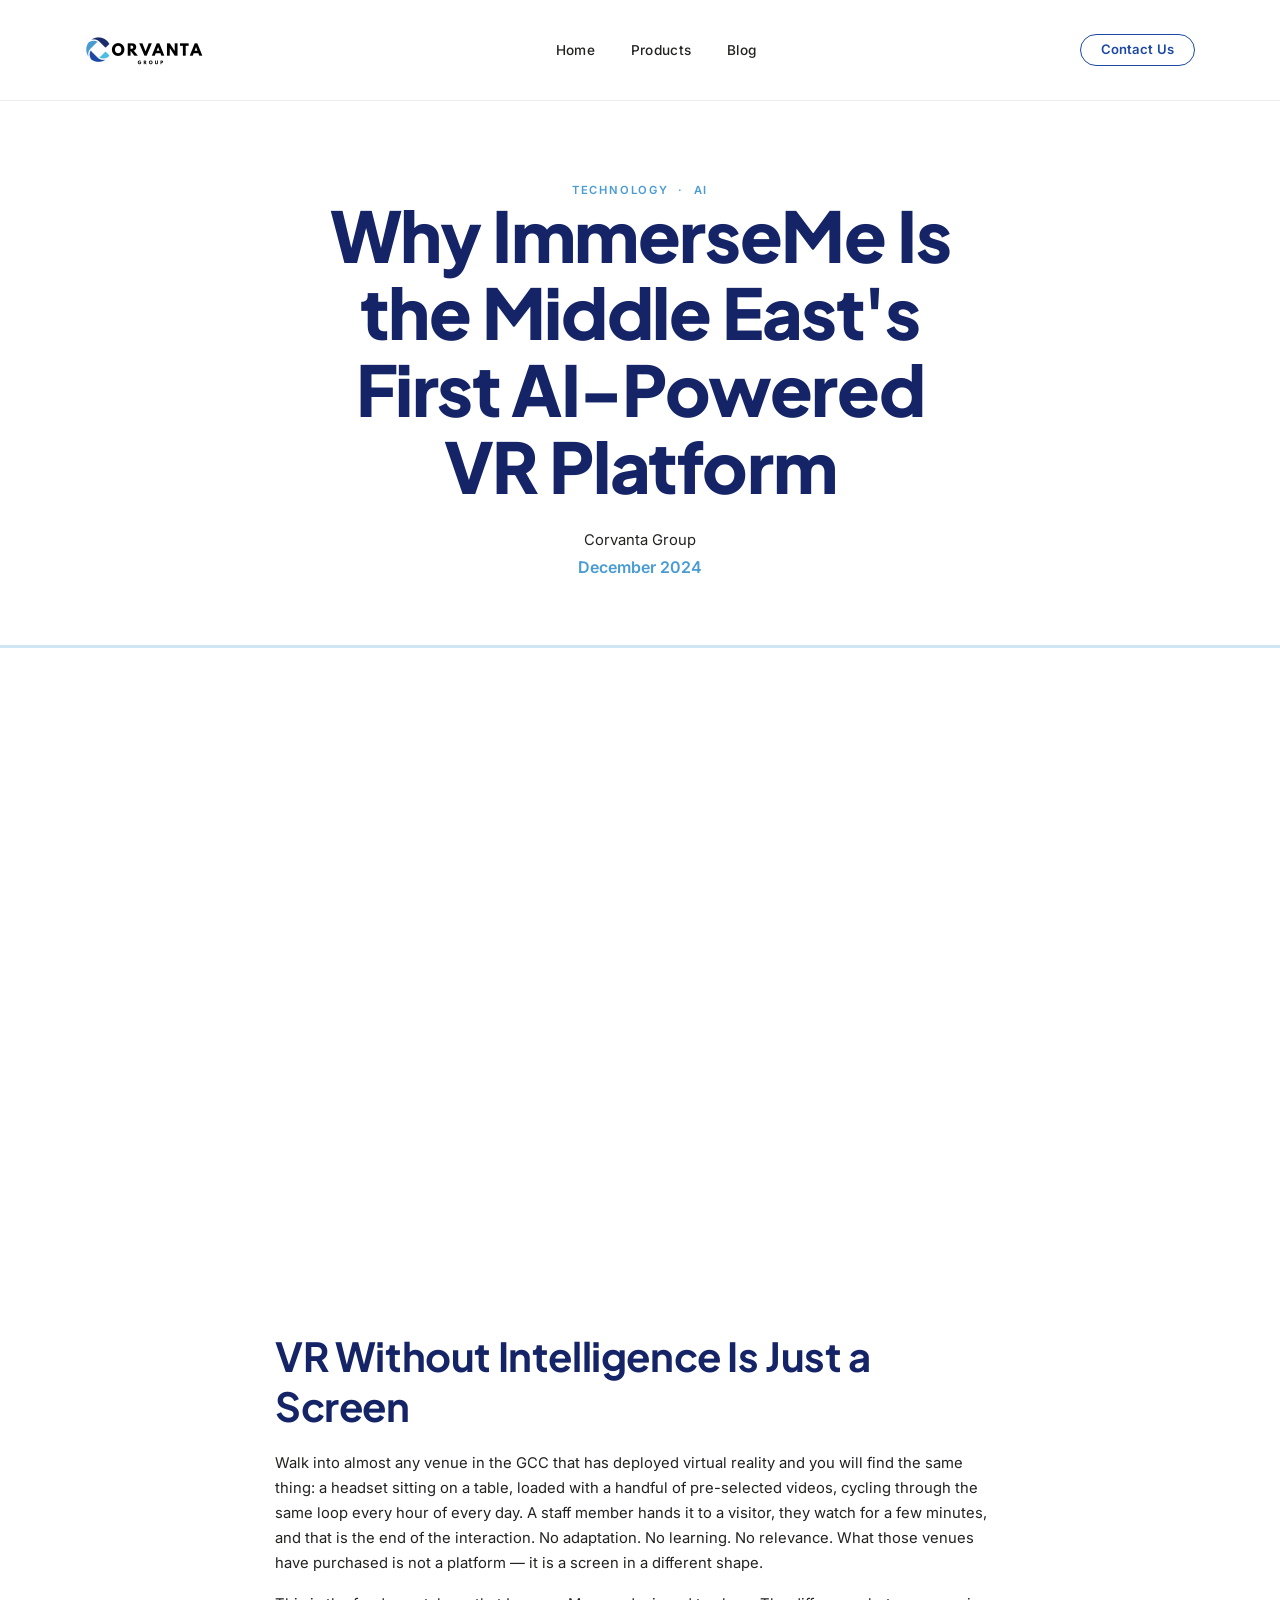
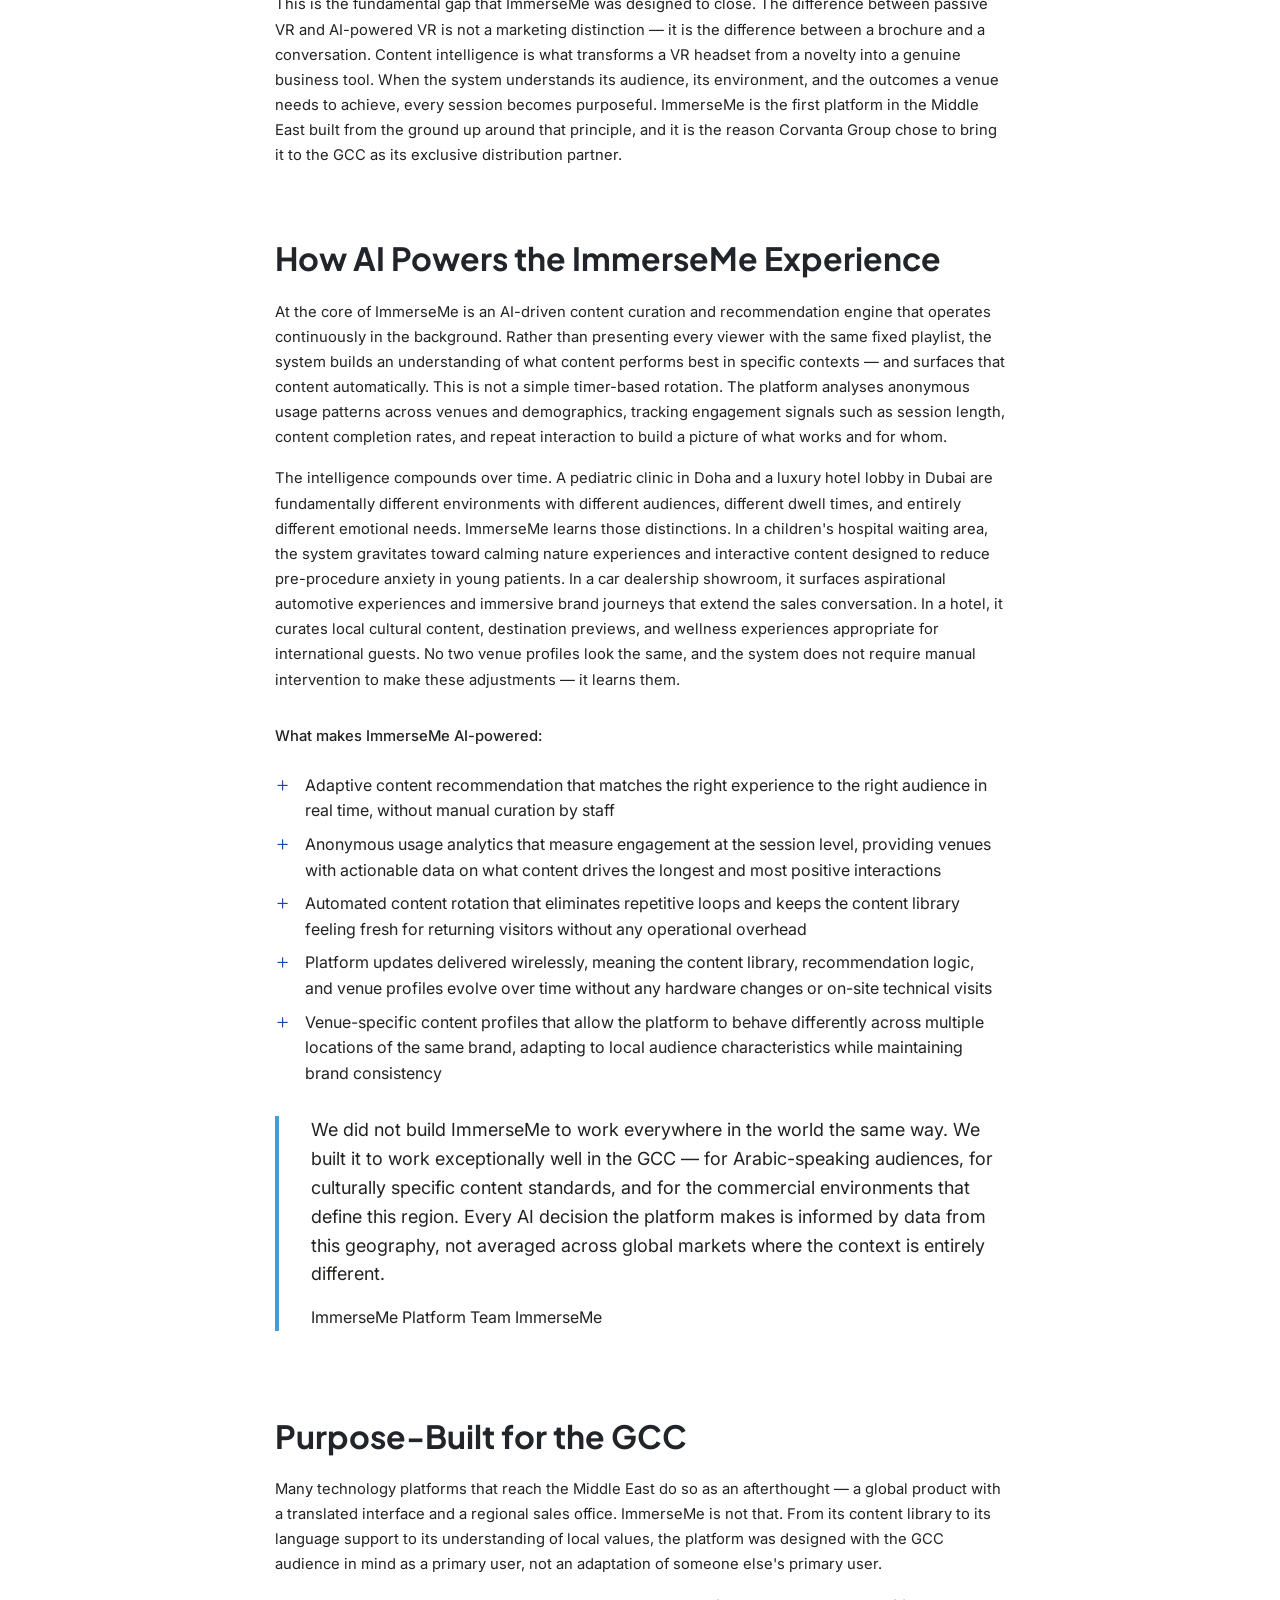
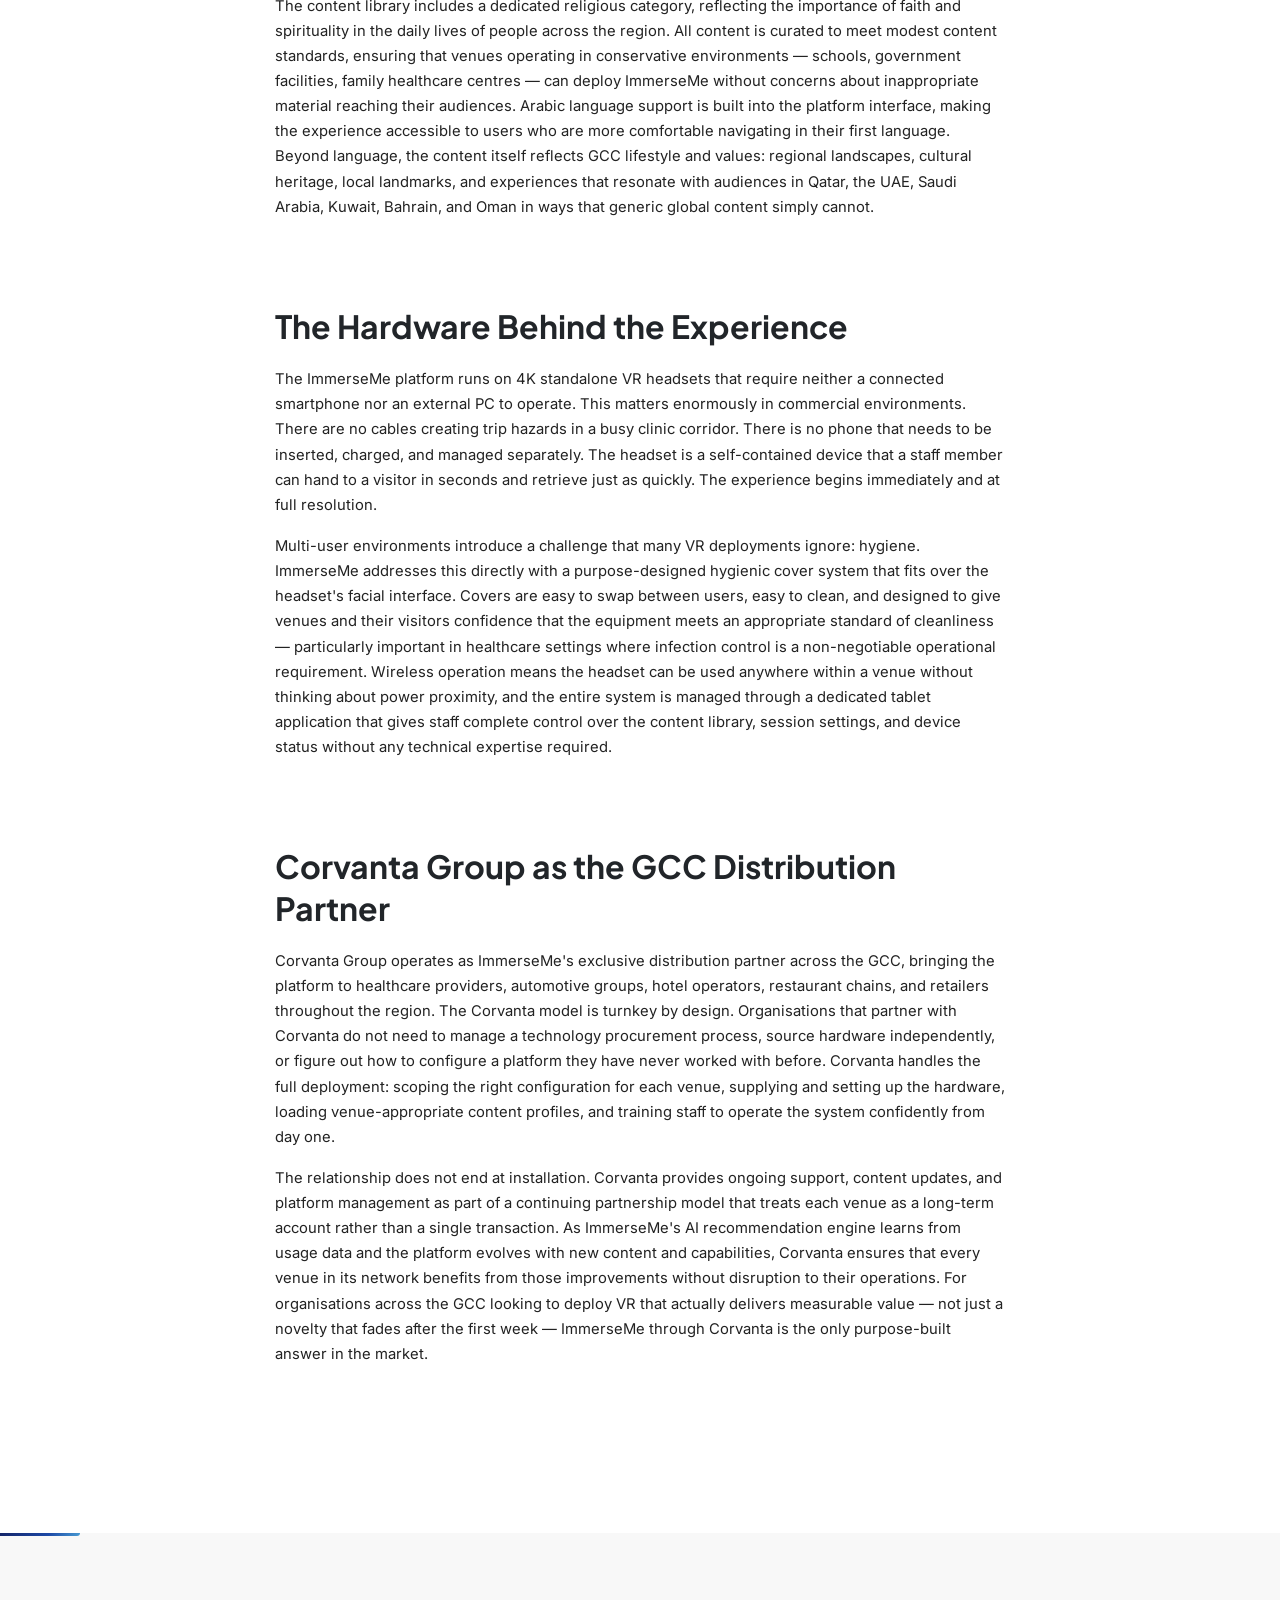
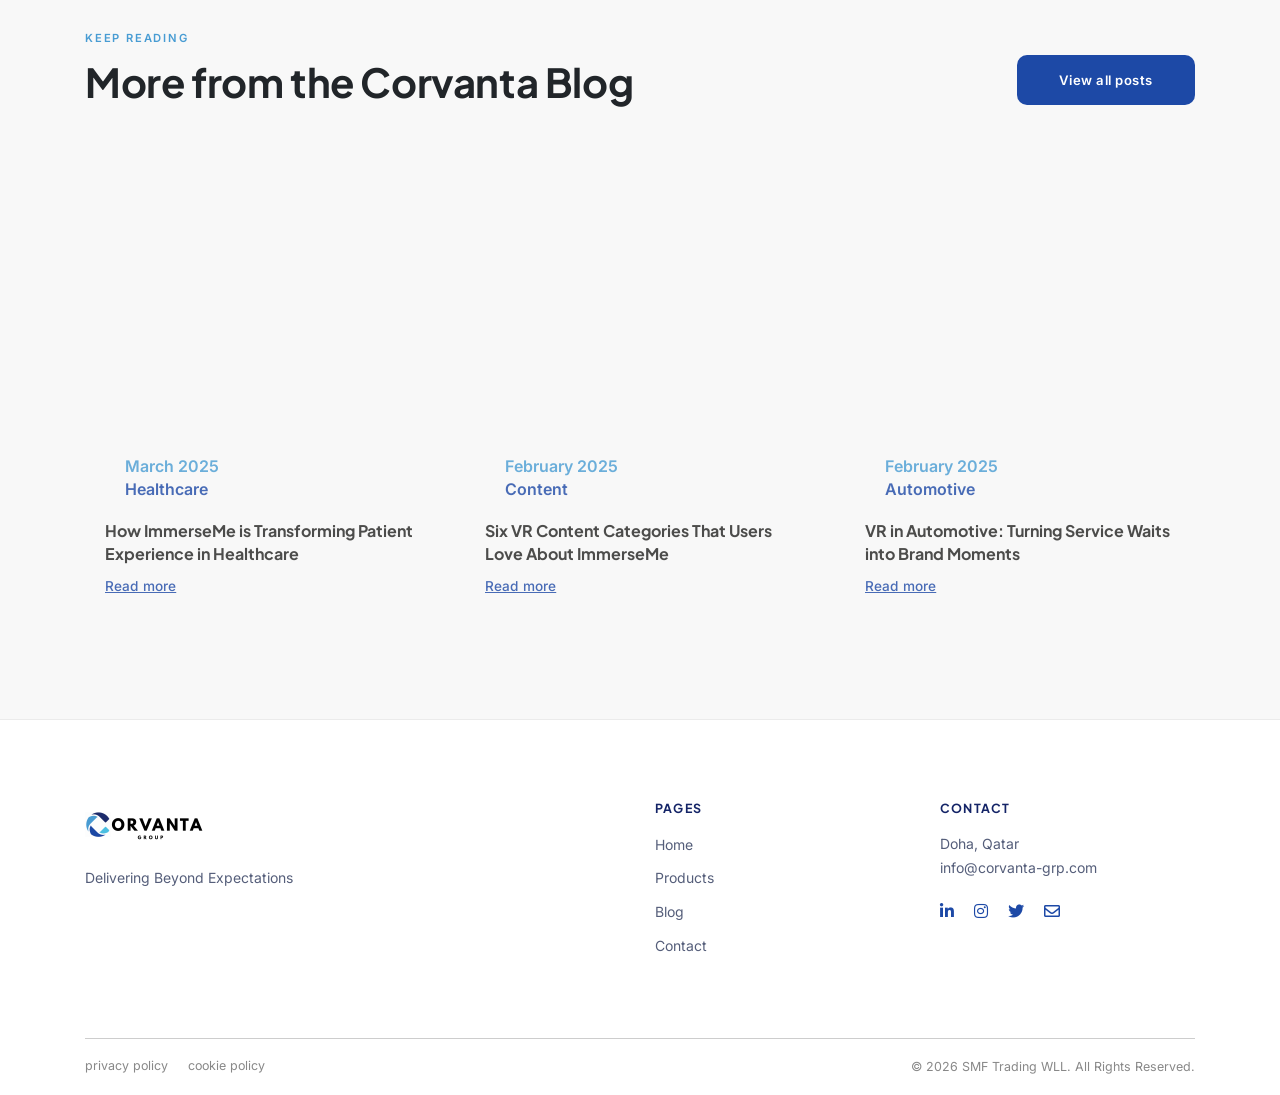
==== blog-detail-ai.html @ 51d8a6b8 "includes change" ====
<!DOCTYPE html>
<html lang="en">
<head>
    <meta charset="utf-8" />
    <meta http-equiv="X-UA-Compatible" content="IE=edge" />
    <meta name="viewport" content="width=device-width, minimum-scale=1, initial-scale=1, shrink-to-fit=no" />
    <title>Why ImmerseMe Is the Middle East's First AI-Powered VR Platform | Corvanta Group</title>
    <meta name="format-detection" content="telephone=no" />
    <meta name="msapplication-tap-highlight" content="no" />
    <meta name="theme-color" content="#000" />
    <meta name="description" content="Most VR platforms in the GCC are glorified media players. ImmerseMe is different — it uses AI-driven content intelligence to adapt to every venue, audience, and moment. Here is what that actually means." />
    <meta name="author" content="Corvanta Group" />
    <link rel="icon shortcut" href="assets/img/favicon-32.png" sizes="16x16" type="image/png" />
    <link rel="icon" href="assets/img/favicon-32.png" sizes="32x32" type="image/png" />
    <link rel="icon" href="assets/img/favicon-48.png" sizes="48x48" type="image/png" />
    <link rel="icon" href="assets/img/favicon-62.png" sizes="62x62" type="image/png" />
    <link rel="icon" href="assets/img/favicon-96.png" sizes="96x96" type="image/png" />
    <link rel="canonical" href="/" />
    <meta property="og:title" content="Why ImmerseMe Is the Middle East's First AI-Powered VR Platform" />
    <meta property="og:description" content="Most VR platforms in the GCC are glorified media players. ImmerseMe is different — it uses AI-driven content intelligence to adapt to every venue, audience, and moment. Here is what that actually means." />
    <link rel="stylesheet" href="assets/css/style.css" />
    <link rel="stylesheet" href="assets/css/custom.css" />
</head>
<body>
    <div id="main-wrap">
        <div id="header-placeholder"></div>

        <div class="page-header" data-padding="top">
            <div class="container">
                <div class="row" data-padding="smbottom">
                    <div class="col-12">
                        <div class="sectiontitle-element--center">
                            <span data-aos="fade-up" class="toptitle">Technology &nbsp;·&nbsp; AI</span>
                            <h1 data-aos="fade-up" data-aos-delay="100" class="big">Why ImmerseMe Is the Middle East's First AI-Powered VR Platform</h1>
                            <p data-aos="fade-up" data-aos-delay="200">Corvanta Group</p>
                            <time data-aos="fade-up" data-aos-delay="400" class="e-date" datetime="2024-12-01">December 2024</time>
                        </div>
                    </div>
                </div>
            </div>
        </div>

        <div class="page-content">
            <section data-padding="bottom">
                <div class="container">
                    <div data-aos="zoom-in" data-aos-duration="1000" class="row">
                        <div class="col-12">
                            <div class="wrapimage-element">
                                <img data-unveil src="#"
                                    data-src="https://images.unsplash.com/photo-1593508512255-86ab42a8e620?auto=format&fit=crop&w=1400&q=80"
                                    data-src-retina="https://images.unsplash.com/photo-1593508512255-86ab42a8e620?auto=format&fit=crop&w=2800&q=80"
                                    alt="ImmerseMe AI-Powered VR Platform">
                            </div>
                        </div>
                    </div>
                </div>
            </section>

            <section data-padding="bottom">
                <div class="container">
                    <div data-aos="fade-up" class="row">
                        <div class="col-12 col-lg-8 offset-lg-2">

                            <div class="sectiontitle-element--full">
                                <h2>VR Without Intelligence Is Just a Screen</h2>
                                <p>Walk into almost any venue in the GCC that has deployed virtual reality and you will find the same thing: a headset sitting on a table, loaded with a handful of pre-selected videos, cycling through the same loop every hour of every day. A staff member hands it to a visitor, they watch for a few minutes, and that is the end of the interaction. No adaptation. No learning. No relevance. What those venues have purchased is not a platform — it is a screen in a different shape.</p>
                                <p>This is the fundamental gap that ImmerseMe was designed to close. The difference between passive VR and AI-powered VR is not a marketing distinction — it is the difference between a brochure and a conversation. Content intelligence is what transforms a VR headset from a novelty into a genuine business tool. When the system understands its audience, its environment, and the outcomes a venue needs to achieve, every session becomes purposeful. ImmerseMe is the first platform in the Middle East built from the ground up around that principle, and it is the reason Corvanta Group chose to bring it to the GCC as its exclusive distribution partner.</p>
                            </div>

                            <h3 class="margin" data-padding="smtop">How AI Powers the ImmerseMe Experience</h3>
                            <p>At the core of ImmerseMe is an AI-driven content curation and recommendation engine that operates continuously in the background. Rather than presenting every viewer with the same fixed playlist, the system builds an understanding of what content performs best in specific contexts — and surfaces that content automatically. This is not a simple timer-based rotation. The platform analyses anonymous usage patterns across venues and demographics, tracking engagement signals such as session length, content completion rates, and repeat interaction to build a picture of what works and for whom.</p>
                            <p>The intelligence compounds over time. A pediatric clinic in Doha and a luxury hotel lobby in Dubai are fundamentally different environments with different audiences, different dwell times, and entirely different emotional needs. ImmerseMe learns those distinctions. In a children's hospital waiting area, the system gravitates toward calming nature experiences and interactive content designed to reduce pre-procedure anxiety in young patients. In a car dealership showroom, it surfaces aspirational automotive experiences and immersive brand journeys that extend the sales conversation. In a hotel, it curates local cultural content, destination previews, and wellness experiences appropriate for international guests. No two venue profiles look the same, and the system does not require manual intervention to make these adjustments — it learns them.</p>

                            <div class="list-element--plus" data-padding="smtop">
                                <p class="md f500">What makes ImmerseMe AI-powered:</p>
                                <ul>
                                    <li>Adaptive content recommendation that matches the right experience to the right audience in real time, without manual curation by staff</li>
                                    <li>Anonymous usage analytics that measure engagement at the session level, providing venues with actionable data on what content drives the longest and most positive interactions</li>
                                    <li>Automated content rotation that eliminates repetitive loops and keeps the content library feeling fresh for returning visitors without any operational overhead</li>
                                    <li>Platform updates delivered wirelessly, meaning the content library, recommendation logic, and venue profiles evolve over time without any hardware changes or on-site technical visits</li>
                                    <li>Venue-specific content profiles that allow the platform to behave differently across multiple locations of the same brand, adapting to local audience characteristics while maintaining brand consistency</li>
                                </ul>
                            </div>

                            <blockquote class="blockquote-element--primary" data-margin>
                                We did not build ImmerseMe to work everywhere in the world the same way. We built it to work exceptionally well in the GCC — for Arabic-speaking audiences, for culturally specific content standards, and for the commercial environments that define this region. Every AI decision the platform makes is informed by data from this geography, not averaged across global markets where the context is entirely different.
                                <span class="author">ImmerseMe Platform Team <span>ImmerseMe</span></span>
                            </blockquote>

                            <h3 class="margin" data-padding="smtop">Purpose-Built for the GCC</h3>
                            <p>Many technology platforms that reach the Middle East do so as an afterthought — a global product with a translated interface and a regional sales office. ImmerseMe is not that. From its content library to its language support to its understanding of local values, the platform was designed with the GCC audience in mind as a primary user, not an adaptation of someone else's primary user.</p>
                            <p>The content library includes a dedicated religious category, reflecting the importance of faith and spirituality in the daily lives of people across the region. All content is curated to meet modest content standards, ensuring that venues operating in conservative environments — schools, government facilities, family healthcare centres — can deploy ImmerseMe without concerns about inappropriate material reaching their audiences. Arabic language support is built into the platform interface, making the experience accessible to users who are more comfortable navigating in their first language. Beyond language, the content itself reflects GCC lifestyle and values: regional landscapes, cultural heritage, local landmarks, and experiences that resonate with audiences in Qatar, the UAE, Saudi Arabia, Kuwait, Bahrain, and Oman in ways that generic global content simply cannot.</p>

                            <h3 class="margin" data-padding="smtop">The Hardware Behind the Experience</h3>
                            <p>The ImmerseMe platform runs on 4K standalone VR headsets that require neither a connected smartphone nor an external PC to operate. This matters enormously in commercial environments. There are no cables creating trip hazards in a busy clinic corridor. There is no phone that needs to be inserted, charged, and managed separately. The headset is a self-contained device that a staff member can hand to a visitor in seconds and retrieve just as quickly. The experience begins immediately and at full resolution.</p>
                            <p>Multi-user environments introduce a challenge that many VR deployments ignore: hygiene. ImmerseMe addresses this directly with a purpose-designed hygienic cover system that fits over the headset's facial interface. Covers are easy to swap between users, easy to clean, and designed to give venues and their visitors confidence that the equipment meets an appropriate standard of cleanliness — particularly important in healthcare settings where infection control is a non-negotiable operational requirement. Wireless operation means the headset can be used anywhere within a venue without thinking about power proximity, and the entire system is managed through a dedicated tablet application that gives staff complete control over the content library, session settings, and device status without any technical expertise required.</p>

                            <h3 class="margin" data-padding="smtop">Corvanta Group as the GCC Distribution Partner</h3>
                            <p>Corvanta Group operates as ImmerseMe's exclusive distribution partner across the GCC, bringing the platform to healthcare providers, automotive groups, hotel operators, restaurant chains, and retailers throughout the region. The Corvanta model is turnkey by design. Organisations that partner with Corvanta do not need to manage a technology procurement process, source hardware independently, or figure out how to configure a platform they have never worked with before. Corvanta handles the full deployment: scoping the right configuration for each venue, supplying and setting up the hardware, loading venue-appropriate content profiles, and training staff to operate the system confidently from day one.</p>
                            <p>The relationship does not end at installation. Corvanta provides ongoing support, content updates, and platform management as part of a continuing partnership model that treats each venue as a long-term account rather than a single transaction. As ImmerseMe's AI recommendation engine learns from usage data and the platform evolves with new content and capabilities, Corvanta ensures that every venue in its network benefits from those improvements without disruption to their operations. For organisations across the GCC looking to deploy VR that actually delivers measurable value — not just a novelty that fades after the first week — ImmerseMe through Corvanta is the only purpose-built answer in the market.</p>

                            <div data-padding="xstop"></div>

                        </div>
                    </div>
                </div>
            </section>

            <!--  Related Articles  -->
            <section data-padding data-bg="grey">
                <div class="container">
                    <div id="blog-related-header-placeholder"></div>
                    <div class="row" data-padding="xstop">

                        <!--  Related Article 1  -->
                        <div data-aos="fade" data-aos-delay="100" class="col-12 col-md-4">
                            <article class="rectangle-element--article--wide">
                                <div class="info">
                                    <div class="image">
                                        <img data-unveil src="#"
                                            data-src="https://images.unsplash.com/photo-1576091160550-2173dba999ef?auto=format&fit=crop&w=600&q=80"
                                            data-src-retina="https://images.unsplash.com/photo-1576091160550-2173dba999ef?auto=format&fit=crop&w=1200&q=80"
                                            alt="Healthcare VR">
                                    </div>
                                    <div class="text">
                                        <div class="meta--image"><div class="tags">
                                            <time class="e-date" datetime="2025-03-01">March 2025</time>
                                            <ul class="categories"><li><a href="#">Healthcare</a></li></ul>
                                        </div></div>
                                        <h3>How ImmerseMe is Transforming Patient Experience in Healthcare</h3>
                                        <a href="blog-detail.html" class="simple--underline">Read more</a>
                                    </div>
                                </div>
                                <a href="blog-detail.html" class="link"></a>
                            </article>
                        </div>

                        <!--  Related Article 2  -->
                        <div data-aos="fade" data-aos-delay="200" class="col-12 col-md-4">
                            <article class="rectangle-element--article--wide">
                                <div class="info">
                                    <div class="image">
                                        <img data-unveil src="#"
                                            data-src="https://images.unsplash.com/photo-1485827404703-89b55fcc595e?auto=format&fit=crop&w=600&q=80"
                                            data-src-retina="https://images.unsplash.com/photo-1485827404703-89b55fcc595e?auto=format&fit=crop&w=1200&q=80"
                                            alt="VR Content Categories">
                                    </div>
                                    <div class="text">
                                        <div class="meta--image"><div class="tags">
                                            <time class="e-date" datetime="2025-02-01">February 2025</time>
                                            <ul class="categories"><li><a href="#">Content</a></li></ul>
                                        </div></div>
                                        <h3>Six VR Content Categories That Users Love About ImmerseMe</h3>
                                        <a href="blog-detail-content.html" class="simple--underline">Read more</a>
                                    </div>
                                </div>
                                <a href="blog-detail-content.html" class="link"></a>
                            </article>
                        </div>

                        <!--  Related Article 3  -->
                        <div data-aos="fade" data-aos-delay="300" class="col-12 col-md-4">
                            <article class="rectangle-element--article--wide">
                                <div class="info">
                                    <div class="image">
                                        <img data-unveil src="#"
                                            data-src="https://images.unsplash.com/photo-1503736334956-4c8f8e92946d?auto=format&fit=crop&w=600&q=80"
                                            data-src-retina="https://images.unsplash.com/photo-1503736334956-4c8f8e92946d?auto=format&fit=crop&w=1200&q=80"
                                            alt="Automotive VR">
                                    </div>
                                    <div class="text">
                                        <div class="meta--image"><div class="tags">
                                            <time class="e-date" datetime="2025-02-15">February 2025</time>
                                            <ul class="categories"><li><a href="#">Automotive</a></li></ul>
                                        </div></div>
                                        <h3>VR in Automotive: Turning Service Waits into Brand Moments</h3>
                                        <a href="blog-detail-automotive.html" class="simple--underline">Read more</a>
                                    </div>
                                </div>
                                <a href="blog-detail-automotive.html" class="link"></a>
                            </article>
                        </div>

                    </div>
                </div>
            </section>
        </div>

        <div id="footer-placeholder"></div>
    </div>
    <script src="assets/js/jquery.min.js"></script>
    <script src="assets/js/jquery.unveil.js"></script>
    <script src="assets/js/aos.js"></script>
    <script src="assets/js/swiper.min.js"></script>
    <script src="assets/js/jquery.magnific-popup.min.js"></script>
    <script src="assets/js/owl.carousel.min.js"></script>
    <script src="assets/js/isotope.min.js"></script>
    <script src="assets/js/imagesloaded.min.js"></script>
    <script src="assets/js/carousel.js"></script>
    <script src="assets/js/includes.js"></script>
    <script src="assets/js/menu.js"></script>
    <script src="assets/js/elements.js"></script>
    <script src="assets/js/masonry.js"></script>
    <script src="assets/js/form.js"></script>
</body>
</html>
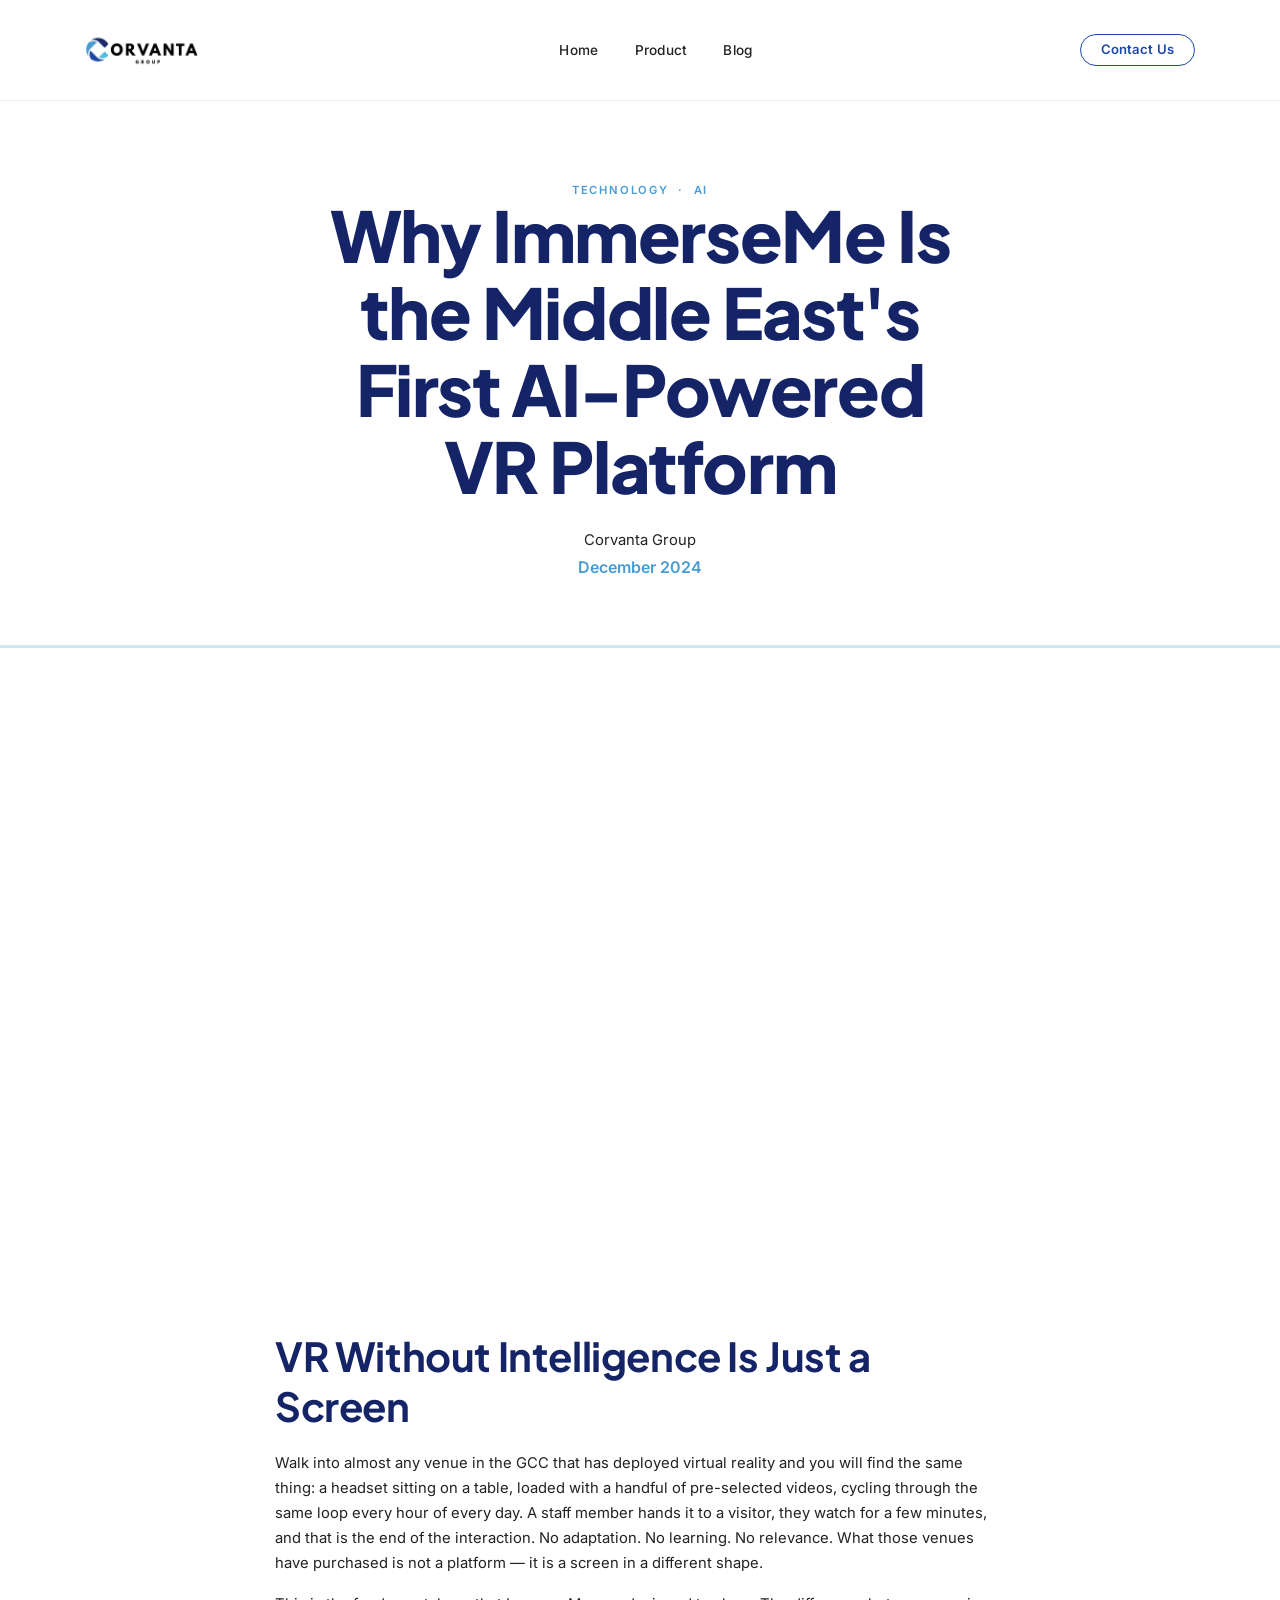
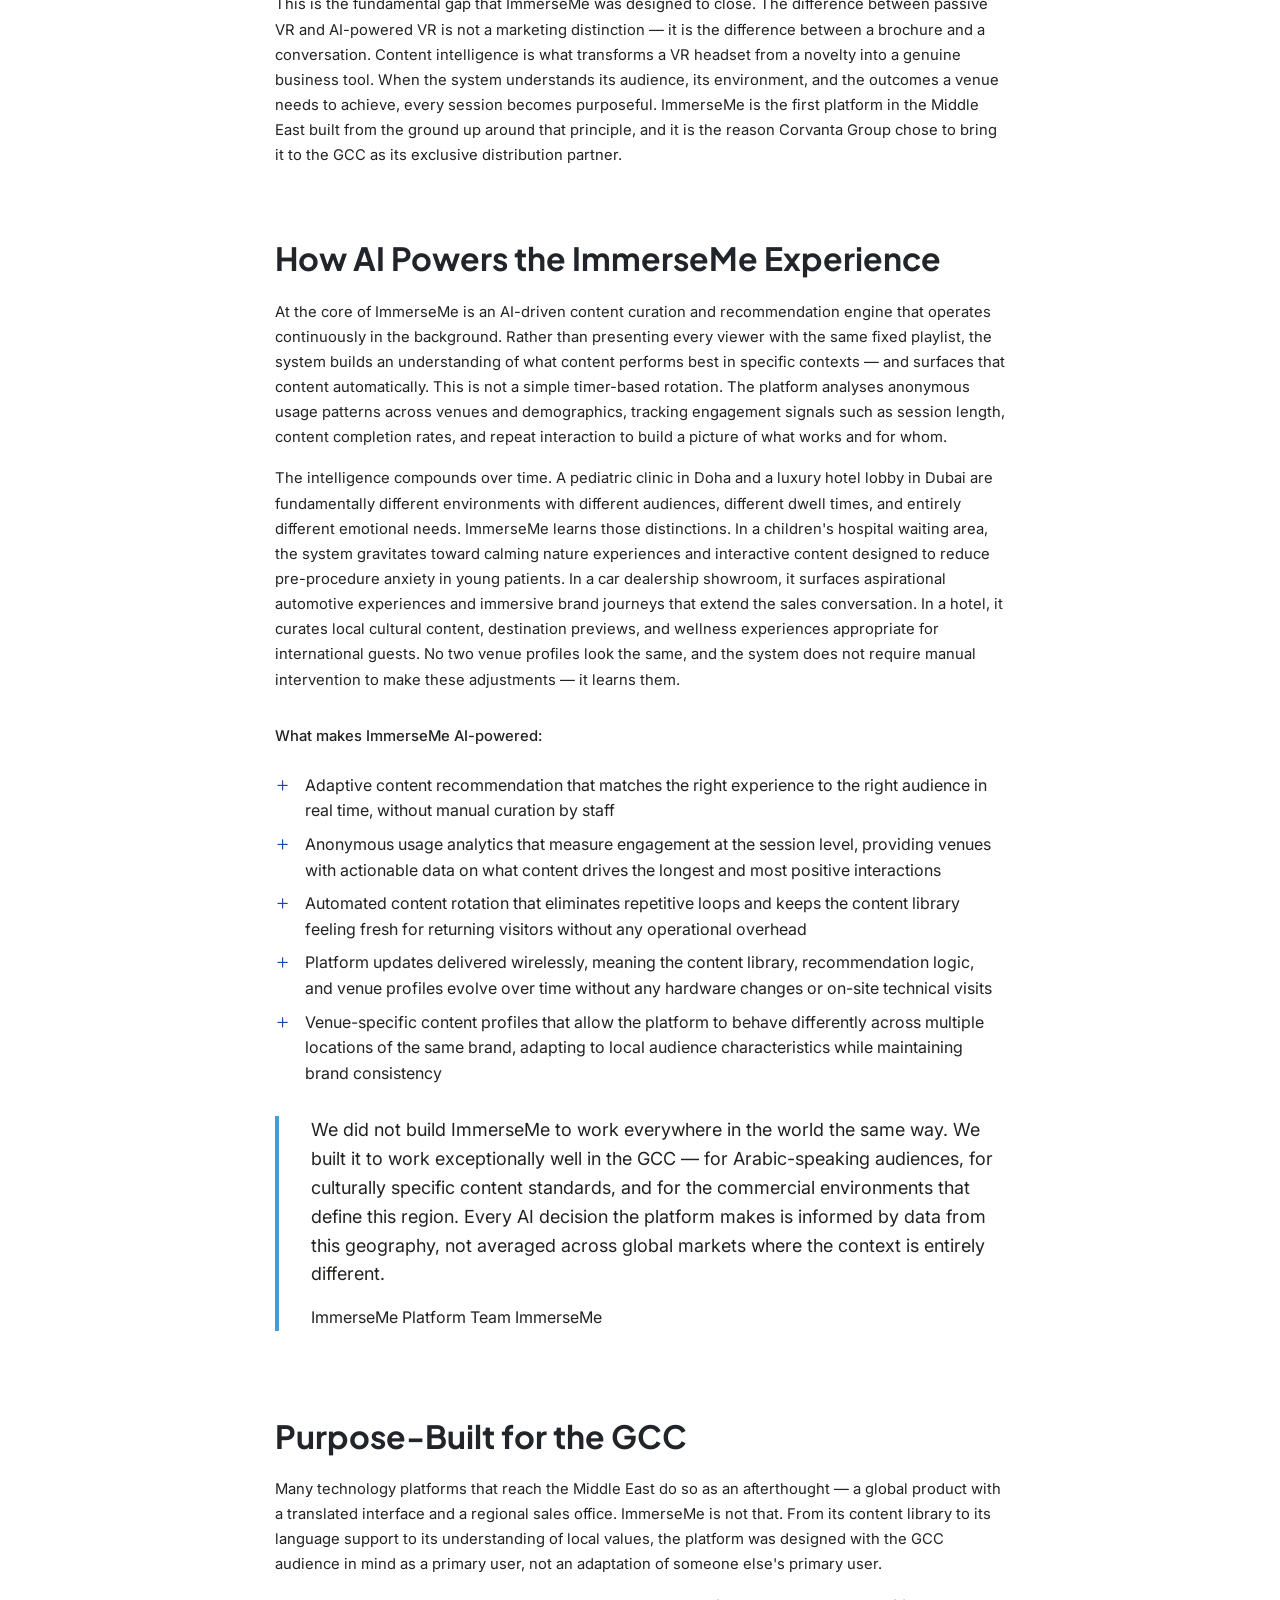
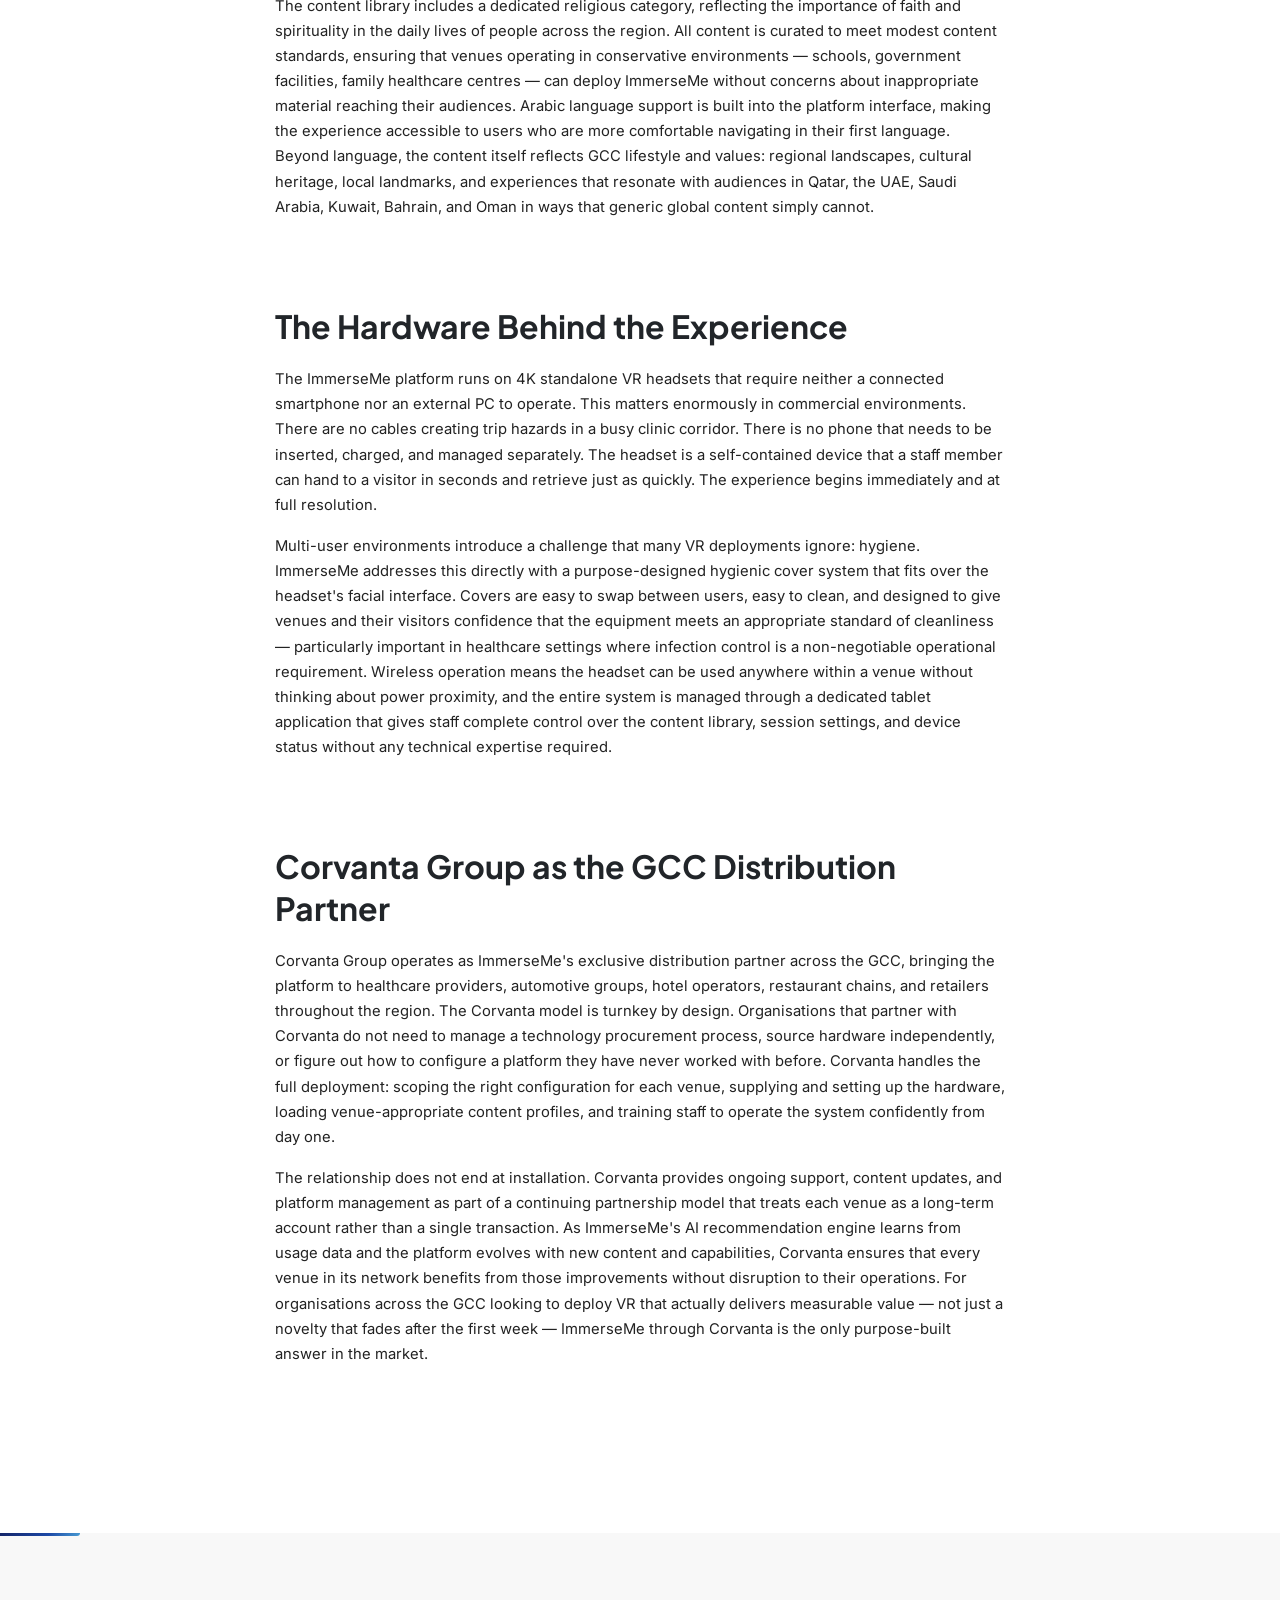
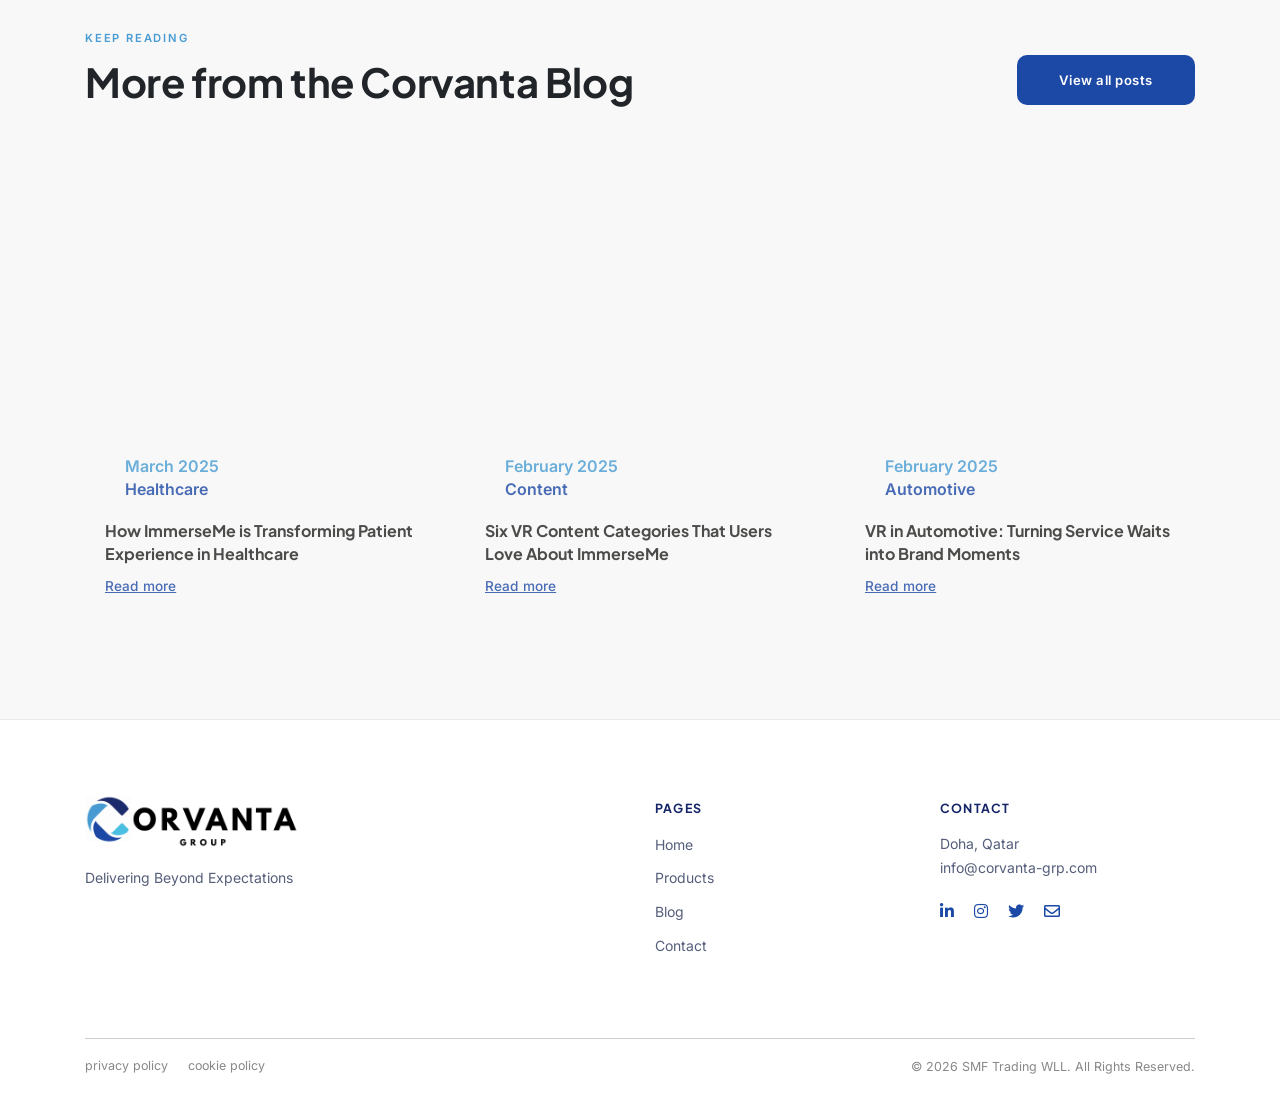
==== commit 17ded2b2: "to prod" ====
--- a/blog-detail-ai.html
+++ b/blog-detail-ai.html
@@ -18,6 +18,15 @@
     <link rel="canonical" href="/" />
     <meta property="og:title" content="Why ImmerseMe Is the Middle East's First AI-Powered VR Platform" />
     <meta property="og:description" content="Most VR platforms in the GCC are glorified media players. ImmerseMe is different — it uses AI-driven content intelligence to adapt to every venue, audience, and moment. Here is what that actually means." />
+    <!-- Resource hints: preconnect to critical origins -->
+    <link rel="preconnect" href="https://fonts.googleapis.com">
+    <link rel="preconnect" href="https://fonts.gstatic.com" crossorigin>
+    <link rel="preconnect" href="https://images.unsplash.com">
+
+    <!-- Google Fonts: async non-blocking load -->
+    <link rel="preload" href="https://fonts.googleapis.com/css2?family=Inter:wght@300;400;500;600&family=Plus+Jakarta+Sans:wght@500;600;700;800&display=swap" as="style" onload="this.onload=null;this.rel='stylesheet'">
+    <noscript><link rel="stylesheet" href="https://fonts.googleapis.com/css2?family=Inter:wght@300;400;500;600&family=Plus+Jakarta+Sans:wght@500;600;700;800&display=swap"></noscript>
+
     <link rel="stylesheet" href="assets/css/style.css" />
     <link rel="stylesheet" href="assets/css/custom.css" />
 </head>
@@ -188,19 +197,19 @@
 
         <div id="footer-placeholder"></div>
     </div>
-    <script src="assets/js/jquery.min.js"></script>
-    <script src="assets/js/jquery.unveil.js"></script>
-    <script src="assets/js/aos.js"></script>
-    <script src="assets/js/swiper.min.js"></script>
-    <script src="assets/js/jquery.magnific-popup.min.js"></script>
-    <script src="assets/js/owl.carousel.min.js"></script>
-    <script src="assets/js/isotope.min.js"></script>
-    <script src="assets/js/imagesloaded.min.js"></script>
-    <script src="assets/js/carousel.js"></script>
-    <script src="assets/js/includes.js"></script>
-    <script src="assets/js/menu.js"></script>
-    <script src="assets/js/elements.js"></script>
-    <script src="assets/js/masonry.js"></script>
-    <script src="assets/js/form.js"></script>
+    <script defer src="assets/js/jquery.min.js"></script>
+    <script defer src="assets/js/jquery.unveil.js"></script>
+    <script defer src="assets/js/aos.js"></script>
+    <script defer src="assets/js/swiper.min.js"></script>
+    <script defer src="assets/js/jquery.magnific-popup.min.js"></script>
+    <script defer src="assets/js/owl.carousel.min.js"></script>
+    <script defer src="assets/js/isotope.min.js"></script>
+    <script defer src="assets/js/imagesloaded.min.js"></script>
+    <script defer src="assets/js/carousel.js"></script>
+    <script defer src="assets/js/includes.js"></script>
+    <script defer src="assets/js/menu.js"></script>
+    <script defer src="assets/js/elements.js"></script>
+    <script defer src="assets/js/masonry.js"></script>
+    <script defer src="assets/js/form.js"></script>
 </body>
 </html>
--- a/assets/css/style.css
+++ b/assets/css/style.css
@@ -27,6 +27,7 @@
 /*-------------------------------------------------*/
 /*-------------------------------------------------*/
 @import url("https://fonts.googleapis.com/css?family=Cabin:400,400i,500,500i,600,600i,700,700i&display=swap");
+
 /*-------------------------------------------------*/
 /*-------------------------------------------------*/
 /*--------- template colors -------------------*/
@@ -122,7 +123,8 @@
   border: 0;
   font-size: 100%;
   font: inherit;
-  vertical-align: baseline; }
+  vertical-align: baseline;
+}
 
 article,
 aside,
@@ -135,89 +137,130 @@
 menu,
 nav,
 section {
-  display: block; }
+  display: block;
+}
 
 body {
-  line-height: 1; }
+  line-height: 1;
+}
 
 ol,
 ul {
-  list-style: none; }
+  list-style: none;
+}
 
 blockquote,
 q {
-  quotes: none; }
+  quotes: none;
+}
 
 blockquote,
 q {
-  quotes: none; }
-  blockquote:before, blockquote:after,
-  q:before,
-  q:after {
-    content: '';
-    content: none; }
+  quotes: none;
+}
+
+blockquote:before,
+blockquote:after,
+q:before,
+q:after {
+  content: '';
+  content: none;
+}
 
 table {
   border-collapse: collapse;
-  border-spacing: 0; }
+  border-spacing: 0;
+}
 
 a:focus {
-  text-decoration: none; }
+  text-decoration: none;
+}
 
 textarea {
-  resize: none; }
+  resize: none;
+}
 
 button {
   background: none;
   border: none;
-  outline: inherit; }
+  outline: inherit;
+}
 
 /*-------------------------------------------------*/
 /* =  Print
 /*-------------------------------------------------*/
 @media print {
+
   *,
   *::before,
   *::after {
     text-shadow: none !important;
     -webkit-box-shadow: none !important;
-    box-shadow: none !important; }
+    box-shadow: none !important;
+  }
+
   a,
   a:visited {
-    text-decoration: underline; }
+    text-decoration: underline;
+  }
+
   abbr[title]::after {
-    content: " (" attr(title) ")"; }
+    content: " (" attr(title) ")";
+  }
+
   pre {
-    white-space: pre-wrap !important; }
+    white-space: pre-wrap !important;
+  }
+
   pre,
   blockquote {
     border: 1px solid #999;
-    page-break-inside: avoid; }
+    page-break-inside: avoid;
+  }
+
   thead {
-    display: table-header-group; }
+    display: table-header-group;
+  }
+
   tr,
   img {
-    page-break-inside: avoid; }
+    page-break-inside: avoid;
+  }
+
   p,
   h2,
   h3 {
     orphans: 3;
-    widows: 3; }
+    widows: 3;
+  }
+
   h2,
   h3 {
-    page-break-after: avoid; }
+    page-break-after: avoid;
+  }
+
   .navbar {
-    display: none; }
+    display: none;
+  }
+
   .badge {
-    border: 1px solid #000; }
+    border: 1px solid #000;
+  }
+
   .table {
-    border-collapse: collapse !important; }
+    border-collapse: collapse !important;
+  }
+
   .table td,
   .table th {
-    background-color: #fff !important; }
+    background-color: #fff !important;
+  }
+
   .table-bordered th,
   .table-bordered td {
-    border: 1px solid #ddd !important; } }
+    border: 1px solid #ddd !important;
+  }
+}
 
 /*-------------------------------------------------*/
 /* =  Fonts
@@ -228,7 +271,8 @@
   /* IE9*/
   src: url("../fonts/feather.eot") format("embedded-opentype"), url("../fonts/feather.woff") format("woff"), url("../fonts/feather.ttf") format("truetype"), url("../fonts/feather.svg") format("svg");
   /* iOS 4.1- */
-  font-display: auto; }
+  font-display: auto;
+}
 
 .feather {
   /* use !important to prevent issues with browser extensions that change fonts */
@@ -241,823 +285,1096 @@
   line-height: 1;
   /* Better Font Rendering =========== */
   -webkit-font-smoothing: antialiased;
-  -moz-osx-font-smoothing: grayscale; }
+  -moz-osx-font-smoothing: grayscale;
+}
 
 .icon-alert-octagon:before {
-  content: "\e81b"; }
+  content: "\e81b";
+}
 
 .icon-alert-circle:before {
-  content: "\e81c"; }
+  content: "\e81c";
+}
 
 .icon-activity:before {
-  content: "\e81d"; }
+  content: "\e81d";
+}
 
 .icon-alert-triangle:before {
-  content: "\e81e"; }
+  content: "\e81e";
+}
 
 .icon-align-center:before {
-  content: "\e81f"; }
+  content: "\e81f";
+}
 
 .icon-airplay:before {
-  content: "\e820"; }
+  content: "\e820";
+}
 
 .icon-align-justify:before {
-  content: "\e821"; }
+  content: "\e821";
+}
 
 .icon-align-left:before {
-  content: "\e822"; }
+  content: "\e822";
+}
 
 .icon-align-right:before {
-  content: "\e823"; }
+  content: "\e823";
+}
 
 .icon-arrow-down-left:before {
-  content: "\e824"; }
+  content: "\e824";
+}
 
 .icon-arrow-down-right:before {
-  content: "\e825"; }
+  content: "\e825";
+}
 
 .icon-anchor:before {
-  content: "\e826"; }
+  content: "\e826";
+}
 
 .icon-aperture:before {
-  content: "\e827"; }
+  content: "\e827";
+}
 
 .icon-arrow-left:before {
-  content: "\e828"; }
+  content: "\e828";
+}
 
 .icon-arrow-right:before {
-  content: "\e829"; }
+  content: "\e829";
+}
 
 .icon-arrow-down:before {
-  content: "\e82a"; }
+  content: "\e82a";
+}
 
 .icon-arrow-up-left:before {
-  content: "\e82b"; }
+  content: "\e82b";
+}
 
 .icon-arrow-up-right:before {
-  content: "\e82c"; }
+  content: "\e82c";
+}
 
 .icon-arrow-up:before {
-  content: "\e82d"; }
+  content: "\e82d";
+}
 
 .icon-award:before {
-  content: "\e82e"; }
+  content: "\e82e";
+}
 
 .icon-bar-chart:before {
-  content: "\e82f"; }
+  content: "\e82f";
+}
 
 .icon-at-sign:before {
-  content: "\e830"; }
+  content: "\e830";
+}
 
 .icon-bar-chart-2:before {
-  content: "\e831"; }
+  content: "\e831";
+}
 
 .icon-battery-charging:before {
-  content: "\e832"; }
+  content: "\e832";
+}
 
 .icon-bell-off:before {
-  content: "\e833"; }
+  content: "\e833";
+}
 
 .icon-battery:before {
-  content: "\e834"; }
+  content: "\e834";
+}
 
 .icon-bluetooth:before {
-  content: "\e835"; }
+  content: "\e835";
+}
 
 .icon-bell:before {
-  content: "\e836"; }
+  content: "\e836";
+}
 
 .icon-book:before {
-  content: "\e837"; }
+  content: "\e837";
+}
 
 .icon-briefcase:before {
-  content: "\e838"; }
+  content: "\e838";
+}
 
 .icon-camera-off:before {
-  content: "\e839"; }
+  content: "\e839";
+}
 
 .icon-calendar:before {
-  content: "\e83a"; }
+  content: "\e83a";
+}
 
 .icon-bookmark:before {
-  content: "\e83b"; }
+  content: "\e83b";
+}
 
 .icon-box:before {
-  content: "\e83c"; }
+  content: "\e83c";
+}
 
 .icon-camera:before {
-  content: "\e83d"; }
+  content: "\e83d";
+}
 
 .icon-check-circle:before {
-  content: "\e83e"; }
+  content: "\e83e";
+}
 
 .icon-check:before {
-  content: "\e83f"; }
+  content: "\e83f";
+}
 
 .icon-check-square:before {
-  content: "\e840"; }
+  content: "\e840";
+}
 
 .icon-cast:before {
-  content: "\e841"; }
+  content: "\e841";
+}
 
 .icon-chevron-down:before {
-  content: "\e842"; }
+  content: "\e842";
+}
 
 .icon-chevron-left:before {
-  content: "\e843"; }
+  content: "\e843";
+}
 
 .icon-chevron-right:before {
-  content: "\e844"; }
+  content: "\e844";
+}
 
 .icon-chevron-up:before {
-  content: "\e845"; }
+  content: "\e845";
+}
 
 .icon-chevrons-down:before {
-  content: "\e846"; }
+  content: "\e846";
+}
 
 .icon-chevrons-right:before {
-  content: "\e847"; }
+  content: "\e847";
+}
 
 .icon-chevrons-up:before {
-  content: "\e848"; }
+  content: "\e848";
+}
 
 .icon-chevrons-left:before {
-  content: "\e849"; }
+  content: "\e849";
+}
 
 .icon-circle:before {
-  content: "\e84a"; }
+  content: "\e84a";
+}
 
 .icon-clipboard:before {
-  content: "\e84b"; }
+  content: "\e84b";
+}
 
 .icon-chrome:before {
-  content: "\e84c"; }
+  content: "\e84c";
+}
 
 .icon-clock:before {
-  content: "\e84d"; }
+  content: "\e84d";
+}
 
 .icon-cloud-lightning:before {
-  content: "\e84e"; }
+  content: "\e84e";
+}
 
 .icon-cloud-drizzle:before {
-  content: "\e84f"; }
+  content: "\e84f";
+}
 
 .icon-cloud-rain:before {
-  content: "\e850"; }
+  content: "\e850";
+}
 
 .icon-cloud-off:before {
-  content: "\e851"; }
+  content: "\e851";
+}
 
 .icon-codepen:before {
-  content: "\e852"; }
+  content: "\e852";
+}
 
 .icon-cloud-snow:before {
-  content: "\e853"; }
+  content: "\e853";
+}
 
 .icon-compass:before {
-  content: "\e854"; }
+  content: "\e854";
+}
 
 .icon-copy:before {
-  content: "\e855"; }
+  content: "\e855";
+}
 
 .icon-corner-down-right:before {
-  content: "\e856"; }
+  content: "\e856";
+}
 
 .icon-corner-down-left:before {
-  content: "\e857"; }
+  content: "\e857";
+}
 
 .icon-corner-left-down:before {
-  content: "\e858"; }
+  content: "\e858";
+}
 
 .icon-corner-left-up:before {
-  content: "\e859"; }
+  content: "\e859";
+}
 
 .icon-corner-up-left:before {
-  content: "\e85a"; }
+  content: "\e85a";
+}
 
 .icon-corner-up-right:before {
-  content: "\e85b"; }
+  content: "\e85b";
+}
 
 .icon-corner-right-down:before {
-  content: "\e85c"; }
+  content: "\e85c";
+}
 
 .icon-corner-right-up:before {
-  content: "\e85d"; }
+  content: "\e85d";
+}
 
 .icon-cpu:before {
-  content: "\e85e"; }
+  content: "\e85e";
+}
 
 .icon-credit-card:before {
-  content: "\e85f"; }
+  content: "\e85f";
+}
 
 .icon-crosshair:before {
-  content: "\e860"; }
+  content: "\e860";
+}
 
 .icon-disc:before {
-  content: "\e861"; }
+  content: "\e861";
+}
 
 .icon-delete:before {
-  content: "\e862"; }
+  content: "\e862";
+}
 
 .icon-download-cloud:before {
-  content: "\e863"; }
+  content: "\e863";
+}
 
 .icon-download:before {
-  content: "\e864"; }
+  content: "\e864";
+}
 
 .icon-droplet:before {
-  content: "\e865"; }
+  content: "\e865";
+}
 
 .icon-edit-2:before {
-  content: "\e866"; }
+  content: "\e866";
+}
 
 .icon-edit:before {
-  content: "\e867"; }
+  content: "\e867";
+}
 
 .icon-edit-1:before {
-  content: "\e868"; }
+  content: "\e868";
+}
 
 .icon-external-link:before {
-  content: "\e869"; }
+  content: "\e869";
+}
 
 .icon-eye:before {
-  content: "\e86a"; }
+  content: "\e86a";
+}
 
 .icon-feather:before {
-  content: "\e86b"; }
+  content: "\e86b";
+}
 
 .icon-facebook:before {
-  content: "\e86c"; }
+  content: "\e86c";
+}
 
 .icon-file-minus:before {
-  content: "\e86d"; }
+  content: "\e86d";
+}
 
 .icon-eye-off:before {
-  content: "\e86e"; }
+  content: "\e86e";
+}
 
 .icon-fast-forward:before {
-  content: "\e86f"; }
+  content: "\e86f";
+}
 
 .icon-file-text:before {
-  content: "\e870"; }
+  content: "\e870";
+}
 
 .icon-film:before {
-  content: "\e871"; }
+  content: "\e871";
+}
 
 .icon-file:before {
-  content: "\e872"; }
+  content: "\e872";
+}
 
 .icon-file-plus:before {
-  content: "\e873"; }
+  content: "\e873";
+}
 
 .icon-folder:before {
-  content: "\e874"; }
+  content: "\e874";
+}
 
 .icon-filter:before {
-  content: "\e875"; }
+  content: "\e875";
+}
 
 .icon-flag:before {
-  content: "\e876"; }
+  content: "\e876";
+}
 
 .icon-globe:before {
-  content: "\e877"; }
+  content: "\e877";
+}
 
 .icon-grid:before {
-  content: "\e878"; }
+  content: "\e878";
+}
 
 .icon-heart:before {
-  content: "\e879"; }
+  content: "\e879";
+}
 
 .icon-home:before {
-  content: "\e87a"; }
+  content: "\e87a";
+}
 
 .icon-github:before {
-  content: "\e87b"; }
+  content: "\e87b";
+}
 
 .icon-image:before {
-  content: "\e87c"; }
+  content: "\e87c";
+}
 
 .icon-inbox:before {
-  content: "\e87d"; }
+  content: "\e87d";
+}
 
 .icon-layers:before {
-  content: "\e87e"; }
+  content: "\e87e";
+}
 
 .icon-info:before {
-  content: "\e87f"; }
+  content: "\e87f";
+}
 
 .icon-instagram:before {
-  content: "\e880"; }
+  content: "\e880";
+}
 
 .icon-layout:before {
-  content: "\e881"; }
+  content: "\e881";
+}
 
 .icon-link-2:before {
-  content: "\e882"; }
+  content: "\e882";
+}
 
 .icon-life-buoy:before {
-  content: "\e883"; }
+  content: "\e883";
+}
 
 .icon-link:before {
-  content: "\e884"; }
+  content: "\e884";
+}
 
 .icon-log-in:before {
-  content: "\e885"; }
+  content: "\e885";
+}
 
 .icon-list:before {
-  content: "\e886"; }
+  content: "\e886";
+}
 
 .icon-lock:before {
-  content: "\e887"; }
+  content: "\e887";
+}
 
 .icon-log-out:before {
-  content: "\e888"; }
+  content: "\e888";
+}
 
 .icon-loader:before {
-  content: "\e889"; }
+  content: "\e889";
+}
 
 .icon-mail:before {
-  content: "\e88a"; }
+  content: "\e88a";
+}
 
 .icon-maximize-2:before {
-  content: "\e88b"; }
+  content: "\e88b";
+}
 
 .icon-map:before {
-  content: "\e88c"; }
+  content: "\e88c";
+}
 
 .icon-map-pin:before {
-  content: "\e88e"; }
+  content: "\e88e";
+}
 
 .icon-menu:before {
-  content: "\e88f"; }
+  content: "\e88f";
+}
 
 .icon-message-circle:before {
-  content: "\e890"; }
+  content: "\e890";
+}
 
 .icon-message-square:before {
-  content: "\e891"; }
+  content: "\e891";
+}
 
 .icon-minimize-2:before {
-  content: "\e892"; }
+  content: "\e892";
+}
 
 .icon-mic-off:before {
-  content: "\e893"; }
+  content: "\e893";
+}
 
 .icon-minus-circle:before {
-  content: "\e894"; }
+  content: "\e894";
+}
 
 .icon-mic:before {
-  content: "\e895"; }
+  content: "\e895";
+}
 
 .icon-minus-square:before {
-  content: "\e896"; }
+  content: "\e896";
+}
 
 .icon-minus:before {
-  content: "\e897"; }
+  content: "\e897";
+}
 
 .icon-moon:before {
-  content: "\e898"; }
+  content: "\e898";
+}
 
 .icon-monitor:before {
-  content: "\e899"; }
+  content: "\e899";
+}
 
 .icon-more-vertical:before {
-  content: "\e89a"; }
+  content: "\e89a";
+}
 
 .icon-more-horizontal:before {
-  content: "\e89b"; }
+  content: "\e89b";
+}
 
 .icon-move:before {
-  content: "\e89c"; }
+  content: "\e89c";
+}
 
 .icon-music:before {
-  content: "\e89d"; }
+  content: "\e89d";
+}
 
 .icon-navigation-2:before {
-  content: "\e89e"; }
+  content: "\e89e";
+}
 
 .icon-navigation:before {
-  content: "\e89f"; }
+  content: "\e89f";
+}
 
 .icon-octagon:before {
-  content: "\e8a0"; }
+  content: "\e8a0";
+}
 
 .icon-package:before {
-  content: "\e8a1"; }
+  content: "\e8a1";
+}
 
 .icon-pause-circle:before {
-  content: "\e8a2"; }
+  content: "\e8a2";
+}
 
 .icon-pause:before {
-  content: "\e8a3"; }
+  content: "\e8a3";
+}
 
 .icon-percent:before {
-  content: "\e8a4"; }
+  content: "\e8a4";
+}
 
 .icon-phone-call:before {
-  content: "\e8a5"; }
+  content: "\e8a5";
+}
 
 .icon-phone-forwarded:before {
-  content: "\e8a6"; }
+  content: "\e8a6";
+}
 
 .icon-phone-missed:before {
-  content: "\e8a7"; }
+  content: "\e8a7";
+}
 
 .icon-phone-off:before {
-  content: "\e8a8"; }
+  content: "\e8a8";
+}
 
 .icon-phone-incoming:before {
-  content: "\e8a9"; }
+  content: "\e8a9";
+}
 
 .icon-phone:before {
-  content: "\e8aa"; }
+  content: "\e8aa";
+}
 
 .icon-phone-outgoing:before {
-  content: "\e8ab"; }
+  content: "\e8ab";
+}
 
 .icon-pie-chart:before {
-  content: "\e8ac"; }
+  content: "\e8ac";
+}
 
 .icon-play-circle:before {
-  content: "\e8ad"; }
+  content: "\e8ad";
+}
 
 .icon-play:before {
-  content: "\e8ae"; }
+  content: "\e8ae";
+}
 
 .icon-plus-square:before {
-  content: "\e8af"; }
+  content: "\e8af";
+}
 
 .icon-plus-circle:before {
-  content: "\e8b0"; }
+  content: "\e8b0";
+}
 
 .icon-plus:before {
-  content: "\e8b1"; }
+  content: "\e8b1";
+}
 
 .icon-pocket:before {
-  content: "\e8b2"; }
+  content: "\e8b2";
+}
 
 .icon-printer:before {
-  content: "\e8b3"; }
+  content: "\e8b3";
+}
 
 .icon-power:before {
-  content: "\e8b4"; }
+  content: "\e8b4";
+}
 
 .icon-radio:before {
-  content: "\e8b5"; }
+  content: "\e8b5";
+}
 
 .icon-repeat:before {
-  content: "\e8b6"; }
+  content: "\e8b6";
+}
 
 .icon-refresh-ccw:before {
-  content: "\e8b7"; }
+  content: "\e8b7";
+}
 
 .icon-rewind:before {
-  content: "\e8b8"; }
+  content: "\e8b8";
+}
 
 .icon-rotate-ccw:before {
-  content: "\e8b9"; }
+  content: "\e8b9";
+}
 
 .icon-refresh-cw:before {
-  content: "\e8ba"; }
+  content: "\e8ba";
+}
 
 .icon-rotate-cw:before {
-  content: "\e8bb"; }
+  content: "\e8bb";
+}
 
 .icon-save:before {
-  content: "\e8bc"; }
+  content: "\e8bc";
+}
 
 .icon-search:before {
-  content: "\e8bd"; }
+  content: "\e8bd";
+}
 
 .icon-server:before {
-  content: "\e8be"; }
+  content: "\e8be";
+}
 
 .icon-scissors:before {
-  content: "\e8bf"; }
+  content: "\e8bf";
+}
 
 .icon-share-2:before {
-  content: "\e8c0"; }
+  content: "\e8c0";
+}
 
 .icon-share:before {
-  content: "\e8c1"; }
+  content: "\e8c1";
+}
 
 .icon-shield:before {
-  content: "\e8c2"; }
+  content: "\e8c2";
+}
 
 .icon-settings:before {
-  content: "\e8c3"; }
+  content: "\e8c3";
+}
 
 .icon-skip-back:before {
-  content: "\e8c4"; }
+  content: "\e8c4";
+}
 
 .icon-shuffle:before {
-  content: "\e8c5"; }
+  content: "\e8c5";
+}
 
 .icon-sidebar:before {
-  content: "\e8c6"; }
+  content: "\e8c6";
+}
 
 .icon-skip-forward:before {
-  content: "\e8c7"; }
+  content: "\e8c7";
+}
 
 .icon-slack:before {
-  content: "\e8c8"; }
+  content: "\e8c8";
+}
 
 .icon-slash:before {
-  content: "\e8c9"; }
+  content: "\e8c9";
+}
 
 .icon-smartphone:before {
-  content: "\e8ca"; }
+  content: "\e8ca";
+}
 
 .icon-square:before {
-  content: "\e8cb"; }
+  content: "\e8cb";
+}
 
 .icon-speaker:before {
-  content: "\e8cc"; }
+  content: "\e8cc";
+}
 
 .icon-star:before {
-  content: "\e8cd"; }
+  content: "\e8cd";
+}
 
 .icon-stop-circle:before {
-  content: "\e8ce"; }
+  content: "\e8ce";
+}
 
 .icon-sun:before {
-  content: "\e8cf"; }
+  content: "\e8cf";
+}
 
 .icon-sunrise:before {
-  content: "\e8d0"; }
+  content: "\e8d0";
+}
 
 .icon-tablet:before {
-  content: "\e8d1"; }
+  content: "\e8d1";
+}
 
 .icon-tag:before {
-  content: "\e8d2"; }
+  content: "\e8d2";
+}
 
 .icon-sunset:before {
-  content: "\e8d3"; }
+  content: "\e8d3";
+}
 
 .icon-target:before {
-  content: "\e8d4"; }
+  content: "\e8d4";
+}
 
 .icon-thermometer:before {
-  content: "\e8d5"; }
+  content: "\e8d5";
+}
 
 .icon-thumbs-up:before {
-  content: "\e8d6"; }
+  content: "\e8d6";
+}
 
 .icon-thumbs-down:before {
-  content: "\e8d7"; }
+  content: "\e8d7";
+}
 
 .icon-toggle-left:before {
-  content: "\e8d8"; }
+  content: "\e8d8";
+}
 
 .icon-toggle-right:before {
-  content: "\e8d9"; }
+  content: "\e8d9";
+}
 
 .icon-trash-2:before {
-  content: "\e8da"; }
+  content: "\e8da";
+}
 
 .icon-trash:before {
-  content: "\e8db"; }
+  content: "\e8db";
+}
 
 .icon-trending-up:before {
-  content: "\e8dc"; }
+  content: "\e8dc";
+}
 
 .icon-trending-down:before {
-  content: "\e8dd"; }
+  content: "\e8dd";
+}
 
 .icon-triangle:before {
-  content: "\e8de"; }
+  content: "\e8de";
+}
 
 .icon-type:before {
-  content: "\e8df"; }
+  content: "\e8df";
+}
 
 .icon-twitter:before {
-  content: "\e8e0"; }
+  content: "\e8e0";
+}
 
 .icon-upload:before {
-  content: "\e8e1"; }
+  content: "\e8e1";
+}
 
 .icon-umbrella:before {
-  content: "\e8e2"; }
+  content: "\e8e2";
+}
 
 .icon-upload-cloud:before {
-  content: "\e8e3"; }
+  content: "\e8e3";
+}
 
 .icon-unlock:before {
-  content: "\e8e4"; }
+  content: "\e8e4";
+}
 
 .icon-user-check:before {
-  content: "\e8e5"; }
+  content: "\e8e5";
+}
 
 .icon-user-minus:before {
-  content: "\e8e6"; }
+  content: "\e8e6";
+}
 
 .icon-user-plus:before {
-  content: "\e8e7"; }
+  content: "\e8e7";
+}
 
 .icon-user-x:before {
-  content: "\e8e8"; }
+  content: "\e8e8";
+}
 
 .icon-user:before {
-  content: "\e8e9"; }
+  content: "\e8e9";
+}
 
 .icon-users:before {
-  content: "\e8ea"; }
+  content: "\e8ea";
+}
 
 .icon-video-off:before {
-  content: "\e8eb"; }
+  content: "\e8eb";
+}
 
 .icon-video:before {
-  content: "\e8ec"; }
+  content: "\e8ec";
+}
 
 .icon-voicemail:before {
-  content: "\e8ed"; }
+  content: "\e8ed";
+}
 
 .icon-volume-x:before {
-  content: "\e8ee"; }
+  content: "\e8ee";
+}
 
 .icon-volume-2:before {
-  content: "\e8ef"; }
+  content: "\e8ef";
+}
 
 .icon-volume-1:before {
-  content: "\e8f0"; }
+  content: "\e8f0";
+}
 
 .icon-volume:before {
-  content: "\e8f1"; }
+  content: "\e8f1";
+}
 
 .icon-watch:before {
-  content: "\e8f2"; }
+  content: "\e8f2";
+}
 
 .icon-wifi:before {
-  content: "\e8f3"; }
+  content: "\e8f3";
+}
 
 .icon-x-square:before {
-  content: "\e8f4"; }
+  content: "\e8f4";
+}
 
 .icon-wind:before {
-  content: "\e8f5"; }
+  content: "\e8f5";
+}
 
 .icon-x:before {
-  content: "\e8f6"; }
+  content: "\e8f6";
+}
 
 .icon-x-circle:before {
-  content: "\e8f7"; }
+  content: "\e8f7";
+}
 
 .icon-zap:before {
-  content: "\e8f8"; }
+  content: "\e8f8";
+}
 
 .icon-zoom-in:before {
-  content: "\e8f9"; }
+  content: "\e8f9";
+}
 
 .icon-zoom-out:before {
-  content: "\e8fa"; }
+  content: "\e8fa";
+}
 
 .icon-command:before {
-  content: "\e8fb"; }
+  content: "\e8fb";
+}
 
 .icon-cloud:before {
-  content: "\e8fc"; }
+  content: "\e8fc";
+}
 
 .icon-hash:before {
-  content: "\e8fd"; }
+  content: "\e8fd";
+}
 
 .icon-headphones:before {
-  content: "\e8fe"; }
+  content: "\e8fe";
+}
 
 .icon-underline:before {
-  content: "\e8ff"; }
+  content: "\e8ff";
+}
 
 .icon-italic:before {
-  content: "\e900"; }
+  content: "\e900";
+}
 
 .icon-bold:before {
-  content: "\e901"; }
+  content: "\e901";
+}
 
 .icon-crop:before {
-  content: "\e902"; }
+  content: "\e902";
+}
 
 .icon-help-circle:before {
-  content: "\e903"; }
+  content: "\e903";
+}
 
 .icon-paperclip:before {
-  content: "\e904"; }
+  content: "\e904";
+}
 
 .icon-shopping-cart:before {
-  content: "\e905"; }
+  content: "\e905";
+}
 
 .icon-tv:before {
-  content: "\e906"; }
+  content: "\e906";
+}
 
 .icon-wifi-off:before {
-  content: "\e907"; }
+  content: "\e907";
+}
 
 .icon-minimize:before {
-  content: "\e88d"; }
+  content: "\e88d";
+}
 
 .icon-maximize:before {
-  content: "\e908"; }
+  content: "\e908";
+}
 
 .icon-gitlab:before {
-  content: "\e909"; }
+  content: "\e909";
+}
 
 .icon-sliders:before {
-  content: "\e90a"; }
+  content: "\e90a";
+}
 
 .icon-star-on:before {
-  content: "\e90b"; }
+  content: "\e90b";
+}
 
 .icon-heart-on:before {
-  content: "\e90c"; }
+  content: "\e90c";
+}
 
 .icon-archive:before {
-  content: "\e90d"; }
+  content: "\e90d";
+}
 
 .icon-arrow-down-circle:before {
-  content: "\e90e"; }
+  content: "\e90e";
+}
 
 .icon-arrow-up-circle:before {
-  content: "\e90f"; }
+  content: "\e90f";
+}
 
 .icon-arrow-left-circle:before {
-  content: "\e910"; }
+  content: "\e910";
+}
 
 .icon-arrow-right-circle:before {
-  content: "\e911"; }
+  content: "\e911";
+}
 
 .icon-bar-chart-line-:before {
-  content: "\e912"; }
+  content: "\e912";
+}
 
 .icon-bar-chart-line:before {
-  content: "\e913"; }
+  content: "\e913";
+}
 
 .icon-book-open:before {
-  content: "\e914"; }
+  content: "\e914";
+}
 
 .icon-code:before {
-  content: "\e915"; }
+  content: "\e915";
+}
 
 .icon-database:before {
-  content: "\e916"; }
+  content: "\e916";
+}
 
 .icon-dollar-sign:before {
-  content: "\e917"; }
+  content: "\e917";
+}
 
 .icon-folder-plus:before {
-  content: "\e918"; }
+  content: "\e918";
+}
 
 .icon-gift:before {
-  content: "\e919"; }
+  content: "\e919";
+}
 
 .icon-folder-minus:before {
-  content: "\e91a"; }
+  content: "\e91a";
+}
 
 .icon-git-commit:before {
-  content: "\e91b"; }
+  content: "\e91b";
+}
 
 .icon-git-branch:before {
-  content: "\e91c"; }
+  content: "\e91c";
+}
 
 .icon-git-pull-request:before {
-  content: "\e91d"; }
+  content: "\e91d";
+}
 
 .icon-git-merge:before {
-  content: "\e91e"; }
+  content: "\e91e";
+}
 
 .icon-linkedin:before {
-  content: "\e91f"; }
+  content: "\e91f";
+}
 
 .icon-hard-drive:before {
-  content: "\e920"; }
+  content: "\e920";
+}
 
 .icon-more-vertical-:before {
-  content: "\e921"; }
+  content: "\e921";
+}
 
 .icon-more-horizontal-:before {
-  content: "\e922"; }
+  content: "\e922";
+}
 
 .icon-rss:before {
-  content: "\e923"; }
+  content: "\e923";
+}
 
 .icon-send:before {
-  content: "\e924"; }
+  content: "\e924";
+}
 
 .icon-shield-off:before {
-  content: "\e925"; }
+  content: "\e925";
+}
 
 .icon-shopping-bag:before {
-  content: "\e926"; }
+  content: "\e926";
+}
 
 .icon-terminal:before {
-  content: "\e927"; }
+  content: "\e927";
+}
 
 .icon-truck:before {
-  content: "\e928"; }
+  content: "\e928";
+}
 
 .icon-zap-off:before {
-  content: "\e929"; }
+  content: "\e929";
+}
 
 .icon-youtube:before {
-  content: "\e92a"; }
+  content: "\e92a";
+}
 
 /*-------------------------------------------------*/
 /* =  Font Awesome 5
@@ -1073,152 +1390,191 @@
   font-style: normal;
   font-variant: normal;
   text-rendering: auto;
-  line-height: 1; }
+  line-height: 1;
+}
 
 .fa-lg {
   font-size: 1.33333em;
   line-height: 0.75em;
-  vertical-align: -.0667em; }
+  vertical-align: -.0667em;
+}
 
 .fa-xs {
-  font-size: .75em; }
+  font-size: .75em;
+}
 
 .fa-sm {
-  font-size: .875em; }
+  font-size: .875em;
+}
 
 .fa-1x {
-  font-size: 1em; }
+  font-size: 1em;
+}
 
 .fa-2x {
-  font-size: 2em; }
+  font-size: 2em;
+}
 
 .fa-3x {
-  font-size: 3em; }
+  font-size: 3em;
+}
 
 .fa-4x {
-  font-size: 4em; }
+  font-size: 4em;
+}
 
 .fa-5x {
-  font-size: 5em; }
+  font-size: 5em;
+}
 
 .fa-6x {
-  font-size: 6em; }
+  font-size: 6em;
+}
 
 .fa-7x {
-  font-size: 7em; }
+  font-size: 7em;
+}
 
 .fa-8x {
-  font-size: 8em; }
+  font-size: 8em;
+}
 
 .fa-9x {
-  font-size: 9em; }
+  font-size: 9em;
+}
 
 .fa-10x {
-  font-size: 10em; }
+  font-size: 10em;
+}
 
 .fa-fw {
   text-align: center;
-  width: 1.25em; }
+  width: 1.25em;
+}
 
 .fa-ul {
   list-style-type: none;
   margin-left: 2.5em;
-  padding-left: 0; }
-
-.fa-ul > li {
-  position: relative; }
+  padding-left: 0;
+}
+
+.fa-ul>li {
+  position: relative;
+}
 
 .fa-li {
   left: -2em;
   position: absolute;
   text-align: center;
   width: 2em;
-  line-height: inherit; }
+  line-height: inherit;
+}
 
 .fa-border {
   border: solid 0.08em #eee;
   border-radius: .1em;
-  padding: .2em .25em .15em; }
+  padding: .2em .25em .15em;
+}
 
 .fa-pull-left {
-  float: left; }
+  float: left;
+}
 
 .fa-pull-right {
-  float: right; }
+  float: right;
+}
 
 .fa.fa-pull-left,
 .fas.fa-pull-left,
 .far.fa-pull-left,
 .fal.fa-pull-left,
 .fab.fa-pull-left {
-  margin-right: .3em; }
+  margin-right: .3em;
+}
 
 .fa.fa-pull-right,
 .fas.fa-pull-right,
 .far.fa-pull-right,
 .fal.fa-pull-right,
 .fab.fa-pull-right {
-  margin-left: .3em; }
+  margin-left: .3em;
+}
 
 .fa-spin {
   -webkit-animation: fa-spin 2s infinite linear;
-  animation: fa-spin 2s infinite linear; }
+  animation: fa-spin 2s infinite linear;
+}
 
 .fa-pulse {
   -webkit-animation: fa-spin 1s infinite steps(8);
-  animation: fa-spin 1s infinite steps(8); }
+  animation: fa-spin 1s infinite steps(8);
+}
 
 @-webkit-keyframes fa-spin {
   0% {
     -webkit-transform: rotate(0deg);
-    transform: rotate(0deg); }
+    transform: rotate(0deg);
+  }
+
   100% {
     -webkit-transform: rotate(360deg);
-    transform: rotate(360deg); } }
+    transform: rotate(360deg);
+  }
+}
 
 @keyframes fa-spin {
   0% {
     -webkit-transform: rotate(0deg);
-    transform: rotate(0deg); }
+    transform: rotate(0deg);
+  }
+
   100% {
     -webkit-transform: rotate(360deg);
-    transform: rotate(360deg); } }
+    transform: rotate(360deg);
+  }
+}
 
 .fa-rotate-90 {
   -ms-filter: "progid:DXImageTransform.Microsoft.BasicImage(rotation=1)";
   -webkit-transform: rotate(90deg);
   -ms-transform: rotate(90deg);
-  transform: rotate(90deg); }
+  transform: rotate(90deg);
+}
 
 .fa-rotate-180 {
   -ms-filter: "progid:DXImageTransform.Microsoft.BasicImage(rotation=2)";
   -webkit-transform: rotate(180deg);
   -ms-transform: rotate(180deg);
-  transform: rotate(180deg); }
+  transform: rotate(180deg);
+}
 
 .fa-rotate-270 {
   -ms-filter: "progid:DXImageTransform.Microsoft.BasicImage(rotation=3)";
   -webkit-transform: rotate(270deg);
   -ms-transform: rotate(270deg);
-  transform: rotate(270deg); }
+  transform: rotate(270deg);
+}
 
 .fa-flip-horizontal {
   -ms-filter: "progid:DXImageTransform.Microsoft.BasicImage(rotation=0, mirror=1)";
   -webkit-transform: scale(-1, 1);
   -ms-transform: scale(-1, 1);
-  transform: scale(-1, 1); }
+  transform: scale(-1, 1);
+}
 
 .fa-flip-vertical {
   -ms-filter: "progid:DXImageTransform.Microsoft.BasicImage(rotation=2, mirror=1)";
   -webkit-transform: scale(1, -1);
   -ms-transform: scale(1, -1);
-  transform: scale(1, -1); }
+  transform: scale(1, -1);
+}
 
 .fa-flip-horizontal.fa-flip-vertical {
   -ms-filter: "progid:DXImageTransform.Microsoft.BasicImage(rotation=2, mirror=1)";
   -webkit-transform: scale(-1, -1);
   -ms-transform: scale(-1, -1);
-  transform: scale(-1, -1); }
+  transform: scale(-1, -1);
+}
 
 :root .fa-rotate-90,
 :root .fa-rotate-180,
@@ -1226,7 +1582,8 @@
 :root .fa-flip-horizontal,
 :root .fa-flip-vertical {
   -webkit-filter: none;
-  filter: none; }
+  filter: none;
+}
 
 .fa-stack {
   display: inline-block;
@@ -1234,4015 +1591,5350 @@
   line-height: 2em;
   position: relative;
   vertical-align: middle;
-  width: 2.5em; }
+  width: 2.5em;
+}
 
 .fa-stack-1x,
 .fa-stack-2x {
   left: 0;
   position: absolute;
   text-align: center;
-  width: 100%; }
+  width: 100%;
+}
 
 .fa-stack-1x {
-  line-height: inherit; }
+  line-height: inherit;
+}
 
 .fa-stack-2x {
-  font-size: 2em; }
+  font-size: 2em;
+}
 
 .fa-inverse {
-  color: #fff; }
+  color: #fff;
+}
 
 /* Font Awesome uses the Unicode Private Use Area (PUA) to ensure screen
 readers do not read off random characters that represent icons */
 .fa-500px:before {
-  content: "\f26e"; }
+  content: "\f26e";
+}
 
 .fa-accessible-icon:before {
-  content: "\f368"; }
+  content: "\f368";
+}
 
 .fa-accusoft:before {
-  content: "\f369"; }
+  content: "\f369";
+}
 
 .fa-acquisitions-incorporated:before {
-  content: "\f6af"; }
+  content: "\f6af";
+}
 
 .fa-ad:before {
-  content: "\f641"; }
+  content: "\f641";
+}
 
 .fa-address-book:before {
-  content: "\f2b9"; }
+  content: "\f2b9";
+}
 
 .fa-address-card:before {
-  content: "\f2bb"; }
+  content: "\f2bb";
+}
 
 .fa-adjust:before {
-  content: "\f042"; }
+  content: "\f042";
+}
 
 .fa-adn:before {
-  content: "\f170"; }
+  content: "\f170";
+}
 
 .fa-adobe:before {
-  content: "\f778"; }
+  content: "\f778";
+}
 
 .fa-adversal:before {
-  content: "\f36a"; }
+  content: "\f36a";
+}
 
 .fa-affiliatetheme:before {
-  content: "\f36b"; }
+  content: "\f36b";
+}
 
 .fa-air-freshener:before {
-  content: "\f5d0"; }
+  content: "\f5d0";
+}
 
 .fa-algolia:before {
-  content: "\f36c"; }
+  content: "\f36c";
+}
 
 .fa-align-center:before {
-  content: "\f037"; }
+  content: "\f037";
+}
 
 .fa-align-justify:before {
-  content: "\f039"; }
+  content: "\f039";
+}
 
 .fa-align-left:before {
-  content: "\f036"; }
+  content: "\f036";
+}
 
 .fa-align-right:before {
-  content: "\f038"; }
+  content: "\f038";
+}
 
 .fa-alipay:before {
-  content: "\f642"; }
+  content: "\f642";
+}
 
 .fa-allergies:before {
-  content: "\f461"; }
+  content: "\f461";
+}
 
 .fa-amazon:before {
-  content: "\f270"; }
+  content: "\f270";
+}
 
 .fa-amazon-pay:before {
-  content: "\f42c"; }
+  content: "\f42c";
+}
 
 .fa-ambulance:before {
-  content: "\f0f9"; }
+  content: "\f0f9";
+}
 
 .fa-american-sign-language-interpreting:before {
-  content: "\f2a3"; }
+  content: "\f2a3";
+}
 
 .fa-amilia:before {
-  content: "\f36d"; }
+  content: "\f36d";
+}
 
 .fa-anchor:before {
-  content: "\f13d"; }
+  content: "\f13d";
+}
 
 .fa-android:before {
-  content: "\f17b"; }
+  content: "\f17b";
+}
 
 .fa-angellist:before {
-  content: "\f209"; }
+  content: "\f209";
+}
 
 .fa-angle-double-down:before {
-  content: "\f103"; }
+  content: "\f103";
+}
 
 .fa-angle-double-left:before {
-  content: "\f100"; }
+  content: "\f100";
+}
 
 .fa-angle-double-right:before {
-  content: "\f101"; }
+  content: "\f101";
+}
 
 .fa-angle-double-up:before {
-  content: "\f102"; }
+  content: "\f102";
+}
 
 .fa-angle-down:before {
-  content: "\f107"; }
+  content: "\f107";
+}
 
 .fa-angle-left:before {
-  content: "\f104"; }
+  content: "\f104";
+}
 
 .fa-angle-right:before {
-  content: "\f105"; }
+  content: "\f105";
+}
 
 .fa-angle-up:before {
-  content: "\f106"; }
+  content: "\f106";
+}
 
 .fa-angry:before {
-  content: "\f556"; }
+  content: "\f556";
+}
 
 .fa-angrycreative:before {
-  content: "\f36e"; }
+  content: "\f36e";
+}
 
 .fa-angular:before {
-  content: "\f420"; }
+  content: "\f420";
+}
 
 .fa-ankh:before {
-  content: "\f644"; }
+  content: "\f644";
+}
 
 .fa-app-store:before {
-  content: "\f36f"; }
+  content: "\f36f";
+}
 
 .fa-app-store-ios:before {
-  content: "\f370"; }
+  content: "\f370";
+}
 
 .fa-apper:before {
-  content: "\f371"; }
+  content: "\f371";
+}
 
 .fa-apple:before {
-  content: "\f179"; }
+  content: "\f179";
+}
 
 .fa-apple-alt:before {
-  content: "\f5d1"; }
+  content: "\f5d1";
+}
 
 .fa-apple-pay:before {
-  content: "\f415"; }
+  content: "\f415";
+}
 
 .fa-archive:before {
-  content: "\f187"; }
+  content: "\f187";
+}
 
 .fa-archway:before {
-  content: "\f557"; }
+  content: "\f557";
+}
 
 .fa-arrow-alt-circle-down:before {
-  content: "\f358"; }
+  content: "\f358";
+}
 
 .fa-arrow-alt-circle-left:before {
-  content: "\f359"; }
+  content: "\f359";
+}
 
 .fa-arrow-alt-circle-right:before {
-  content: "\f35a"; }
+  content: "\f35a";
+}
 
 .fa-arrow-alt-circle-up:before {
-  content: "\f35b"; }
+  content: "\f35b";
+}
 
 .fa-arrow-circle-down:before {
-  content: "\f0ab"; }
+  content: "\f0ab";
+}
 
 .fa-arrow-circle-left:before {
-  content: "\f0a8"; }
+  content: "\f0a8";
+}
 
 .fa-arrow-circle-right:before {
-  content: "\f0a9"; }
+  content: "\f0a9";
+}
 
 .fa-arrow-circle-up:before {
-  content: "\f0aa"; }
+  content: "\f0aa";
+}
 
 .fa-arrow-down:before {
-  content: "\f063"; }
+  content: "\f063";
+}
 
 .fa-arrow-left:before {
-  content: "\f060"; }
+  content: "\f060";
+}
 
 .fa-arrow-right:before {
-  content: "\f061"; }
+  content: "\f061";
+}
 
 .fa-arrow-up:before {
-  content: "\f062"; }
+  content: "\f062";
+}
 
 .fa-arrows-alt:before {
-  content: "\f0b2"; }
+  content: "\f0b2";
+}
 
 .fa-arrows-alt-h:before {
-  content: "\f337"; }
+  content: "\f337";
+}
 
 .fa-arrows-alt-v:before {
-  content: "\f338"; }
+  content: "\f338";
+}
 
 .fa-artstation:before {
-  content: "\f77a"; }
+  content: "\f77a";
+}
 
 .fa-assistive-listening-systems:before {
-  content: "\f2a2"; }
+  content: "\f2a2";
+}
 
 .fa-asterisk:before {
-  content: "\f069"; }
+  content: "\f069";
+}
 
 .fa-asymmetrik:before {
-  content: "\f372"; }
+  content: "\f372";
+}
 
 .fa-at:before {
-  content: "\f1fa"; }
+  content: "\f1fa";
+}
 
 .fa-atlas:before {
-  content: "\f558"; }
+  content: "\f558";
+}
 
 .fa-atlassian:before {
-  content: "\f77b"; }
+  content: "\f77b";
+}
 
 .fa-atom:before {
-  content: "\f5d2"; }
+  content: "\f5d2";
+}
 
 .fa-audible:before {
-  content: "\f373"; }
+  content: "\f373";
+}
 
 .fa-audio-description:before {
-  content: "\f29e"; }
+  content: "\f29e";
+}
 
 .fa-autoprefixer:before {
-  content: "\f41c"; }
+  content: "\f41c";
+}
 
 .fa-avianex:before {
-  content: "\f374"; }
+  content: "\f374";
+}
 
 .fa-aviato:before {
-  content: "\f421"; }
+  content: "\f421";
+}
 
 .fa-award:before {
-  content: "\f559"; }
+  content: "\f559";
+}
 
 .fa-aws:before {
-  content: "\f375"; }
+  content: "\f375";
+}
 
 .fa-baby:before {
-  content: "\f77c"; }
+  content: "\f77c";
+}
 
 .fa-baby-carriage:before {
-  content: "\f77d"; }
+  content: "\f77d";
+}
 
 .fa-backspace:before {
-  content: "\f55a"; }
+  content: "\f55a";
+}
 
 .fa-backward:before {
-  content: "\f04a"; }
+  content: "\f04a";
+}
 
 .fa-balance-scale:before {
-  content: "\f24e"; }
+  content: "\f24e";
+}
 
 .fa-ban:before {
-  content: "\f05e"; }
+  content: "\f05e";
+}
 
 .fa-band-aid:before {
-  content: "\f462"; }
+  content: "\f462";
+}
 
 .fa-bandcamp:before {
-  content: "\f2d5"; }
+  content: "\f2d5";
+}
 
 .fa-barcode:before {
-  content: "\f02a"; }
+  content: "\f02a";
+}
 
 .fa-bars:before {
-  content: "\f0c9"; }
+  content: "\f0c9";
+}
 
 .fa-baseball-ball:before {
-  content: "\f433"; }
+  content: "\f433";
+}
 
 .fa-basketball-ball:before {
-  content: "\f434"; }
+  content: "\f434";
+}
 
 .fa-bath:before {
-  content: "\f2cd"; }
+  content: "\f2cd";
+}
 
 .fa-battery-empty:before {
-  content: "\f244"; }
+  content: "\f244";
+}
 
 .fa-battery-full:before {
-  content: "\f240"; }
+  content: "\f240";
+}
 
 .fa-battery-half:before {
-  content: "\f242"; }
+  content: "\f242";
+}
 
 .fa-battery-quarter:before {
-  content: "\f243"; }
+  content: "\f243";
+}
 
 .fa-battery-three-quarters:before {
-  content: "\f241"; }
+  content: "\f241";
+}
 
 .fa-bed:before {
-  content: "\f236"; }
+  content: "\f236";
+}
 
 .fa-beer:before {
-  content: "\f0fc"; }
+  content: "\f0fc";
+}
 
 .fa-behance:before {
-  content: "\f1b4"; }
+  content: "\f1b4";
+}
 
 .fa-behance-square:before {
-  content: "\f1b5"; }
+  content: "\f1b5";
+}
 
 .fa-bell:before {
-  content: "\f0f3"; }
+  content: "\f0f3";
+}
 
 .fa-bell-slash:before {
-  content: "\f1f6"; }
+  content: "\f1f6";
+}
 
 .fa-bezier-curve:before {
-  content: "\f55b"; }
+  content: "\f55b";
+}
 
 .fa-bible:before {
-  content: "\f647"; }
+  content: "\f647";
+}
 
 .fa-bicycle:before {
-  content: "\f206"; }
+  content: "\f206";
+}
 
 .fa-bimobject:before {
-  content: "\f378"; }
+  content: "\f378";
+}
 
 .fa-binoculars:before {
-  content: "\f1e5"; }
+  content: "\f1e5";
+}
 
 .fa-biohazard:before {
-  content: "\f780"; }
+  content: "\f780";
+}
 
 .fa-birthday-cake:before {
-  content: "\f1fd"; }
+  content: "\f1fd";
+}
 
 .fa-bitbucket:before {
-  content: "\f171"; }
+  content: "\f171";
+}
 
 .fa-bitcoin:before {
-  content: "\f379"; }
+  content: "\f379";
+}
 
 .fa-bity:before {
-  content: "\f37a"; }
+  content: "\f37a";
+}
 
 .fa-black-tie:before {
-  content: "\f27e"; }
+  content: "\f27e";
+}
 
 .fa-blackberry:before {
-  content: "\f37b"; }
+  content: "\f37b";
+}
 
 .fa-blender:before {
-  content: "\f517"; }
+  content: "\f517";
+}
 
 .fa-blender-phone:before {
-  content: "\f6b6"; }
+  content: "\f6b6";
+}
 
 .fa-blind:before {
-  content: "\f29d"; }
+  content: "\f29d";
+}
 
 .fa-blog:before {
-  content: "\f781"; }
+  content: "\f781";
+}
 
 .fa-blogger:before {
-  content: "\f37c"; }
+  content: "\f37c";
+}
 
 .fa-blogger-b:before {
-  content: "\f37d"; }
+  content: "\f37d";
+}
 
 .fa-bluetooth:before {
-  content: "\f293"; }
+  content: "\f293";
+}
 
 .fa-bluetooth-b:before {
-  content: "\f294"; }
+  content: "\f294";
+}
 
 .fa-bold:before {
-  content: "\f032"; }
+  content: "\f032";
+}
 
 .fa-bolt:before {
-  content: "\f0e7"; }
+  content: "\f0e7";
+}
 
 .fa-bomb:before {
-  content: "\f1e2"; }
+  content: "\f1e2";
+}
 
 .fa-bone:before {
-  content: "\f5d7"; }
+  content: "\f5d7";
+}
 
 .fa-bong:before {
-  content: "\f55c"; }
+  content: "\f55c";
+}
 
 .fa-book:before {
-  content: "\f02d"; }
+  content: "\f02d";
+}
 
 .fa-book-dead:before {
-  content: "\f6b7"; }
+  content: "\f6b7";
+}
 
 .fa-book-open:before {
-  content: "\f518"; }
+  content: "\f518";
+}
 
 .fa-book-reader:before {
-  content: "\f5da"; }
+  content: "\f5da";
+}
 
 .fa-bookmark:before {
-  content: "\f02e"; }
+  content: "\f02e";
+}
 
 .fa-bowling-ball:before {
-  content: "\f436"; }
+  content: "\f436";
+}
 
 .fa-box:before {
-  content: "\f466"; }
+  content: "\f466";
+}
 
 .fa-box-open:before {
-  content: "\f49e"; }
+  content: "\f49e";
+}
 
 .fa-boxes:before {
-  content: "\f468"; }
+  content: "\f468";
+}
 
 .fa-braille:before {
-  content: "\f2a1"; }
+  content: "\f2a1";
+}
 
 .fa-brain:before {
-  content: "\f5dc"; }
+  content: "\f5dc";
+}
 
 .fa-briefcase:before {
-  content: "\f0b1"; }
+  content: "\f0b1";
+}
 
 .fa-briefcase-medical:before {
-  content: "\f469"; }
+  content: "\f469";
+}
 
 .fa-broadcast-tower:before {
-  content: "\f519"; }
+  content: "\f519";
+}
 
 .fa-broom:before {
-  content: "\f51a"; }
+  content: "\f51a";
+}
 
 .fa-brush:before {
-  content: "\f55d"; }
+  content: "\f55d";
+}
 
 .fa-btc:before {
-  content: "\f15a"; }
+  content: "\f15a";
+}
 
 .fa-bug:before {
-  content: "\f188"; }
+  content: "\f188";
+}
 
 .fa-building:before {
-  content: "\f1ad"; }
+  content: "\f1ad";
+}
 
 .fa-bullhorn:before {
-  content: "\f0a1"; }
+  content: "\f0a1";
+}
 
 .fa-bullseye:before {
-  content: "\f140"; }
+  content: "\f140";
+}
 
 .fa-burn:before {
-  content: "\f46a"; }
+  content: "\f46a";
+}
 
 .fa-buromobelexperte:before {
-  content: "\f37f"; }
+  content: "\f37f";
+}
 
 .fa-bus:before {
-  content: "\f207"; }
+  content: "\f207";
+}
 
 .fa-bus-alt:before {
-  content: "\f55e"; }
+  content: "\f55e";
+}
 
 .fa-business-time:before {
-  content: "\f64a"; }
+  content: "\f64a";
+}
 
 .fa-buysellads:before {
-  content: "\f20d"; }
+  content: "\f20d";
+}
 
 .fa-calculator:before {
-  content: "\f1ec"; }
+  content: "\f1ec";
+}
 
 .fa-calendar:before {
-  content: "\f133"; }
+  content: "\f133";
+}
 
 .fa-calendar-alt:before {
-  content: "\f073"; }
+  content: "\f073";
+}
 
 .fa-calendar-check:before {
-  content: "\f274"; }
+  content: "\f274";
+}
 
 .fa-calendar-day:before {
-  content: "\f783"; }
+  content: "\f783";
+}
 
 .fa-calendar-minus:before {
-  content: "\f272"; }
+  content: "\f272";
+}
 
 .fa-calendar-plus:before {
-  content: "\f271"; }
+  content: "\f271";
+}
 
 .fa-calendar-times:before {
-  content: "\f273"; }
+  content: "\f273";
+}
 
 .fa-calendar-week:before {
-  content: "\f784"; }
+  content: "\f784";
+}
 
 .fa-camera:before {
-  content: "\f030"; }
+  content: "\f030";
+}
 
 .fa-camera-retro:before {
-  content: "\f083"; }
+  content: "\f083";
+}
 
 .fa-campground:before {
-  content: "\f6bb"; }
+  content: "\f6bb";
+}
 
 .fa-canadian-maple-leaf:before {
-  content: "\f785"; }
+  content: "\f785";
+}
 
 .fa-candy-cane:before {
-  content: "\f786"; }
+  content: "\f786";
+}
 
 .fa-cannabis:before {
-  content: "\f55f"; }
+  content: "\f55f";
+}
 
 .fa-capsules:before {
-  content: "\f46b"; }
+  content: "\f46b";
+}
 
 .fa-car:before {
-  content: "\f1b9"; }
+  content: "\f1b9";
+}
 
 .fa-car-alt:before {
-  content: "\f5de"; }
+  content: "\f5de";
+}
 
 .fa-car-battery:before {
-  content: "\f5df"; }
+  content: "\f5df";
+}
 
 .fa-car-crash:before {
-  content: "\f5e1"; }
+  content: "\f5e1";
+}
 
 .fa-car-side:before {
-  content: "\f5e4"; }
+  content: "\f5e4";
+}
 
 .fa-caret-down:before {
-  content: "\f0d7"; }
+  content: "\f0d7";
+}
 
 .fa-caret-left:before {
-  content: "\f0d9"; }
+  content: "\f0d9";
+}
 
 .fa-caret-right:before {
-  content: "\f0da"; }
+  content: "\f0da";
+}
 
 .fa-caret-square-down:before {
-  content: "\f150"; }
+  content: "\f150";
+}
 
 .fa-caret-square-left:before {
-  content: "\f191"; }
+  content: "\f191";
+}
 
 .fa-caret-square-right:before {
-  content: "\f152"; }
+  content: "\f152";
+}
 
 .fa-caret-square-up:before {
-  content: "\f151"; }
+  content: "\f151";
+}
 
 .fa-caret-up:before {
-  content: "\f0d8"; }
+  content: "\f0d8";
+}
 
 .fa-carrot:before {
-  content: "\f787"; }
+  content: "\f787";
+}
 
 .fa-cart-arrow-down:before {
-  content: "\f218"; }
+  content: "\f218";
+}
 
 .fa-cart-plus:before {
-  content: "\f217"; }
+  content: "\f217";
+}
 
 .fa-cash-register:before {
-  content: "\f788"; }
+  content: "\f788";
+}
 
 .fa-cat:before {
-  content: "\f6be"; }
+  content: "\f6be";
+}
 
 .fa-cc-amazon-pay:before {
-  content: "\f42d"; }
+  content: "\f42d";
+}
 
 .fa-cc-amex:before {
-  content: "\f1f3"; }
+  content: "\f1f3";
+}
 
 .fa-cc-apple-pay:before {
-  content: "\f416"; }
+  content: "\f416";
+}
 
 .fa-cc-diners-club:before {
-  content: "\f24c"; }
+  content: "\f24c";
+}
 
 .fa-cc-discover:before {
-  content: "\f1f2"; }
+  content: "\f1f2";
+}
 
 .fa-cc-jcb:before {
-  content: "\f24b"; }
+  content: "\f24b";
+}
 
 .fa-cc-mastercard:before {
-  content: "\f1f1"; }
+  content: "\f1f1";
+}
 
 .fa-cc-paypal:before {
-  content: "\f1f4"; }
+  content: "\f1f4";
+}
 
 .fa-cc-stripe:before {
-  content: "\f1f5"; }
+  content: "\f1f5";
+}
 
 .fa-cc-visa:before {
-  content: "\f1f0"; }
+  content: "\f1f0";
+}
 
 .fa-centercode:before {
-  content: "\f380"; }
+  content: "\f380";
+}
 
 .fa-centos:before {
-  content: "\f789"; }
+  content: "\f789";
+}
 
 .fa-certificate:before {
-  content: "\f0a3"; }
+  content: "\f0a3";
+}
 
 .fa-chair:before {
-  content: "\f6c0"; }
+  content: "\f6c0";
+}
 
 .fa-chalkboard:before {
-  content: "\f51b"; }
+  content: "\f51b";
+}
 
 .fa-chalkboard-teacher:before {
-  content: "\f51c"; }
+  content: "\f51c";
+}
 
 .fa-charging-station:before {
-  content: "\f5e7"; }
+  content: "\f5e7";
+}
 
 .fa-chart-area:before {
-  content: "\f1fe"; }
+  content: "\f1fe";
+}
 
 .fa-chart-bar:before {
-  content: "\f080"; }
+  content: "\f080";
+}
 
 .fa-chart-line:before {
-  content: "\f201"; }
+  content: "\f201";
+}
 
 .fa-chart-pie:before {
-  content: "\f200"; }
+  content: "\f200";
+}
 
 .fa-check:before {
-  content: "\f00c"; }
+  content: "\f00c";
+}
 
 .fa-check-circle:before {
-  content: "\f058"; }
+  content: "\f058";
+}
 
 .fa-check-double:before {
-  content: "\f560"; }
+  content: "\f560";
+}
 
 .fa-check-square:before {
-  content: "\f14a"; }
+  content: "\f14a";
+}
 
 .fa-chess:before {
-  content: "\f439"; }
+  content: "\f439";
+}
 
 .fa-chess-bishop:before {
-  content: "\f43a"; }
+  content: "\f43a";
+}
 
 .fa-chess-board:before {
-  content: "\f43c"; }
+  content: "\f43c";
+}
 
 .fa-chess-king:before {
-  content: "\f43f"; }
+  content: "\f43f";
+}
 
 .fa-chess-knight:before {
-  content: "\f441"; }
+  content: "\f441";
+}
 
 .fa-chess-pawn:before {
-  content: "\f443"; }
+  content: "\f443";
+}
 
 .fa-chess-queen:before {
-  content: "\f445"; }
+  content: "\f445";
+}
 
 .fa-chess-rook:before {
-  content: "\f447"; }
+  content: "\f447";
+}
 
 .fa-chevron-circle-down:before {
-  content: "\f13a"; }
+  content: "\f13a";
+}
 
 .fa-chevron-circle-left:before {
-  content: "\f137"; }
+  content: "\f137";
+}
 
 .fa-chevron-circle-right:before {
-  content: "\f138"; }
+  content: "\f138";
+}
 
 .fa-chevron-circle-up:before {
-  content: "\f139"; }
+  content: "\f139";
+}
 
 .fa-chevron-down:before {
-  content: "\f078"; }
+  content: "\f078";
+}
 
 .fa-chevron-left:before {
-  content: "\f053"; }
+  content: "\f053";
+}
 
 .fa-chevron-right:before {
-  content: "\f054"; }
+  content: "\f054";
+}
 
 .fa-chevron-up:before {
-  content: "\f077"; }
+  content: "\f077";
+}
 
 .fa-child:before {
-  content: "\f1ae"; }
+  content: "\f1ae";
+}
 
 .fa-chrome:before {
-  content: "\f268"; }
+  content: "\f268";
+}
 
 .fa-church:before {
-  content: "\f51d"; }
+  content: "\f51d";
+}
 
 .fa-circle:before {
-  content: "\f111"; }
+  content: "\f111";
+}
 
 .fa-circle-notch:before {
-  content: "\f1ce"; }
+  content: "\f1ce";
+}
 
 .fa-city:before {
-  content: "\f64f"; }
+  content: "\f64f";
+}
 
 .fa-clipboard:before {
-  content: "\f328"; }
+  content: "\f328";
+}
 
 .fa-clipboard-check:before {
-  content: "\f46c"; }
+  content: "\f46c";
+}
 
 .fa-clipboard-list:before {
-  content: "\f46d"; }
+  content: "\f46d";
+}
 
 .fa-clock:before {
-  content: "\f017"; }
+  content: "\f017";
+}
 
 .fa-clone:before {
-  content: "\f24d"; }
+  content: "\f24d";
+}
 
 .fa-closed-captioning:before {
-  content: "\f20a"; }
+  content: "\f20a";
+}
 
 .fa-cloud:before {
-  content: "\f0c2"; }
+  content: "\f0c2";
+}
 
 .fa-cloud-download-alt:before {
-  content: "\f381"; }
+  content: "\f381";
+}
 
 .fa-cloud-meatball:before {
-  content: "\f73b"; }
+  content: "\f73b";
+}
 
 .fa-cloud-moon:before {
-  content: "\f6c3"; }
+  content: "\f6c3";
+}
 
 .fa-cloud-moon-rain:before {
-  content: "\f73c"; }
+  content: "\f73c";
+}
 
 .fa-cloud-rain:before {
-  content: "\f73d"; }
+  content: "\f73d";
+}
 
 .fa-cloud-showers-heavy:before {
-  content: "\f740"; }
+  content: "\f740";
+}
 
 .fa-cloud-sun:before {
-  content: "\f6c4"; }
+  content: "\f6c4";
+}
 
 .fa-cloud-sun-rain:before {
-  content: "\f743"; }
+  content: "\f743";
+}
 
 .fa-cloud-upload-alt:before {
-  content: "\f382"; }
+  content: "\f382";
+}
 
 .fa-cloudscale:before {
-  content: "\f383"; }
+  content: "\f383";
+}
 
 .fa-cloudsmith:before {
-  content: "\f384"; }
+  content: "\f384";
+}
 
 .fa-cloudversify:before {
-  content: "\f385"; }
+  content: "\f385";
+}
 
 .fa-cocktail:before {
-  content: "\f561"; }
+  content: "\f561";
+}
 
 .fa-code:before {
-  content: "\f121"; }
+  content: "\f121";
+}
 
 .fa-code-branch:before {
-  content: "\f126"; }
+  content: "\f126";
+}
 
 .fa-codepen:before {
-  content: "\f1cb"; }
+  content: "\f1cb";
+}
 
 .fa-codiepie:before {
-  content: "\f284"; }
+  content: "\f284";
+}
 
 .fa-coffee:before {
-  content: "\f0f4"; }
+  content: "\f0f4";
+}
 
 .fa-cog:before {
-  content: "\f013"; }
+  content: "\f013";
+}
 
 .fa-cogs:before {
-  content: "\f085"; }
+  content: "\f085";
+}
 
 .fa-coins:before {
-  content: "\f51e"; }
+  content: "\f51e";
+}
 
 .fa-columns:before {
-  content: "\f0db"; }
+  content: "\f0db";
+}
 
 .fa-comment:before {
-  content: "\f075"; }
+  content: "\f075";
+}
 
 .fa-comment-alt:before {
-  content: "\f27a"; }
+  content: "\f27a";
+}
 
 .fa-comment-dollar:before {
-  content: "\f651"; }
+  content: "\f651";
+}
 
 .fa-comment-dots:before {
-  content: "\f4ad"; }
+  content: "\f4ad";
+}
 
 .fa-comment-slash:before {
-  content: "\f4b3"; }
+  content: "\f4b3";
+}
 
 .fa-comments:before {
-  content: "\f086"; }
+  content: "\f086";
+}
 
 .fa-comments-dollar:before {
-  content: "\f653"; }
+  content: "\f653";
+}
 
 .fa-compact-disc:before {
-  content: "\f51f"; }
+  content: "\f51f";
+}
 
 .fa-compass:before {
-  content: "\f14e"; }
+  content: "\f14e";
+}
 
 .fa-compress:before {
-  content: "\f066"; }
+  content: "\f066";
+}
 
 .fa-compress-arrows-alt:before {
-  content: "\f78c"; }
+  content: "\f78c";
+}
 
 .fa-concierge-bell:before {
-  content: "\f562"; }
+  content: "\f562";
+}
 
 .fa-confluence:before {
-  content: "\f78d"; }
+  content: "\f78d";
+}
 
 .fa-connectdevelop:before {
-  content: "\f20e"; }
+  content: "\f20e";
+}
 
 .fa-contao:before {
-  content: "\f26d"; }
+  content: "\f26d";
+}
 
 .fa-cookie:before {
-  content: "\f563"; }
+  content: "\f563";
+}
 
 .fa-cookie-bite:before {
-  content: "\f564"; }
+  content: "\f564";
+}
 
 .fa-copy:before {
-  content: "\f0c5"; }
+  content: "\f0c5";
+}
 
 .fa-copyright:before {
-  content: "\f1f9"; }
+  content: "\f1f9";
+}
 
 .fa-couch:before {
-  content: "\f4b8"; }
+  content: "\f4b8";
+}
 
 .fa-cpanel:before {
-  content: "\f388"; }
+  content: "\f388";
+}
 
 .fa-creative-commons:before {
-  content: "\f25e"; }
+  content: "\f25e";
+}
 
 .fa-creative-commons-by:before {
-  content: "\f4e7"; }
+  content: "\f4e7";
+}
 
 .fa-creative-commons-nc:before {
-  content: "\f4e8"; }
+  content: "\f4e8";
+}
 
 .fa-creative-commons-nc-eu:before {
-  content: "\f4e9"; }
+  content: "\f4e9";
+}
 
 .fa-creative-commons-nc-jp:before {
-  content: "\f4ea"; }
+  content: "\f4ea";
+}
 
 .fa-creative-commons-nd:before {
-  content: "\f4eb"; }
+  content: "\f4eb";
+}
 
 .fa-creative-commons-pd:before {
-  content: "\f4ec"; }
+  content: "\f4ec";
+}
 
 .fa-creative-commons-pd-alt:before {
-  content: "\f4ed"; }
+  content: "\f4ed";
+}
 
 .fa-creative-commons-remix:before {
-  content: "\f4ee"; }
+  content: "\f4ee";
+}
 
 .fa-creative-commons-sa:before {
-  content: "\f4ef"; }
+  content: "\f4ef";
+}
 
 .fa-creative-commons-sampling:before {
-  content: "\f4f0"; }
+  content: "\f4f0";
+}
 
 .fa-creative-commons-sampling-plus:before {
-  content: "\f4f1"; }
+  content: "\f4f1";
+}
 
 .fa-creative-commons-share:before {
-  content: "\f4f2"; }
+  content: "\f4f2";
+}
 
 .fa-creative-commons-zero:before {
-  content: "\f4f3"; }
+  content: "\f4f3";
+}
 
 .fa-credit-card:before {
-  content: "\f09d"; }
+  content: "\f09d";
+}
 
 .fa-critical-role:before {
-  content: "\f6c9"; }
+  content: "\f6c9";
+}
 
 .fa-crop:before {
-  content: "\f125"; }
+  content: "\f125";
+}
 
 .fa-crop-alt:before {
-  content: "\f565"; }
+  content: "\f565";
+}
 
 .fa-cross:before {
-  content: "\f654"; }
+  content: "\f654";
+}
 
 .fa-crosshairs:before {
-  content: "\f05b"; }
+  content: "\f05b";
+}
 
 .fa-crow:before {
-  content: "\f520"; }
+  content: "\f520";
+}
 
 .fa-crown:before {
-  content: "\f521"; }
+  content: "\f521";
+}
 
 .fa-css3:before {
-  content: "\f13c"; }
+  content: "\f13c";
+}
 
 .fa-css3-alt:before {
-  content: "\f38b"; }
+  content: "\f38b";
+}
 
 .fa-cube:before {
-  content: "\f1b2"; }
+  content: "\f1b2";
+}
 
 .fa-cubes:before {
-  content: "\f1b3"; }
+  content: "\f1b3";
+}
 
 .fa-cut:before {
-  content: "\f0c4"; }
+  content: "\f0c4";
+}
 
 .fa-cuttlefish:before {
-  content: "\f38c"; }
+  content: "\f38c";
+}
 
 .fa-d-and-d:before {
-  content: "\f38d"; }
+  content: "\f38d";
+}
 
 .fa-d-and-d-beyond:before {
-  content: "\f6ca"; }
+  content: "\f6ca";
+}
 
 .fa-dashcube:before {
-  content: "\f210"; }
+  content: "\f210";
+}
 
 .fa-database:before {
-  content: "\f1c0"; }
+  content: "\f1c0";
+}
 
 .fa-deaf:before {
-  content: "\f2a4"; }
+  content: "\f2a4";
+}
 
 .fa-delicious:before {
-  content: "\f1a5"; }
+  content: "\f1a5";
+}
 
 .fa-democrat:before {
-  content: "\f747"; }
+  content: "\f747";
+}
 
 .fa-deploydog:before {
-  content: "\f38e"; }
+  content: "\f38e";
+}
 
 .fa-deskpro:before {
-  content: "\f38f"; }
+  content: "\f38f";
+}
 
 .fa-desktop:before {
-  content: "\f108"; }
+  content: "\f108";
+}
 
 .fa-dev:before {
-  content: "\f6cc"; }
+  content: "\f6cc";
+}
 
 .fa-deviantart:before {
-  content: "\f1bd"; }
+  content: "\f1bd";
+}
 
 .fa-dharmachakra:before {
-  content: "\f655"; }
+  content: "\f655";
+}
 
 .fa-dhl:before {
-  content: "\f790"; }
+  content: "\f790";
+}
 
 .fa-diagnoses:before {
-  content: "\f470"; }
+  content: "\f470";
+}
 
 .fa-diaspora:before {
-  content: "\f791"; }
+  content: "\f791";
+}
 
 .fa-dice:before {
-  content: "\f522"; }
+  content: "\f522";
+}
 
 .fa-dice-d20:before {
-  content: "\f6cf"; }
+  content: "\f6cf";
+}
 
 .fa-dice-d6:before {
-  content: "\f6d1"; }
+  content: "\f6d1";
+}
 
 .fa-dice-five:before {
-  content: "\f523"; }
+  content: "\f523";
+}
 
 .fa-dice-four:before {
-  content: "\f524"; }
+  content: "\f524";
+}
 
 .fa-dice-one:before {
-  content: "\f525"; }
+  content: "\f525";
+}
 
 .fa-dice-six:before {
-  content: "\f526"; }
+  content: "\f526";
+}
 
 .fa-dice-three:before {
-  content: "\f527"; }
+  content: "\f527";
+}
 
 .fa-dice-two:before {
-  content: "\f528"; }
+  content: "\f528";
+}
 
 .fa-digg:before {
-  content: "\f1a6"; }
+  content: "\f1a6";
+}
 
 .fa-digital-ocean:before {
-  content: "\f391"; }
+  content: "\f391";
+}
 
 .fa-digital-tachograph:before {
-  content: "\f566"; }
+  content: "\f566";
+}
 
 .fa-directions:before {
-  content: "\f5eb"; }
+  content: "\f5eb";
+}
 
 .fa-discord:before {
-  content: "\f392"; }
+  content: "\f392";
+}
 
 .fa-discourse:before {
-  content: "\f393"; }
+  content: "\f393";
+}
 
 .fa-divide:before {
-  content: "\f529"; }
+  content: "\f529";
+}
 
 .fa-dizzy:before {
-  content: "\f567"; }
+  content: "\f567";
+}
 
 .fa-dna:before {
-  content: "\f471"; }
+  content: "\f471";
+}
 
 .fa-dochub:before {
-  content: "\f394"; }
+  content: "\f394";
+}
 
 .fa-docker:before {
-  content: "\f395"; }
+  content: "\f395";
+}
 
 .fa-dog:before {
-  content: "\f6d3"; }
+  content: "\f6d3";
+}
 
 .fa-dollar-sign:before {
-  content: "\f155"; }
+  content: "\f155";
+}
 
 .fa-dolly:before {
-  content: "\f472"; }
+  content: "\f472";
+}
 
 .fa-dolly-flatbed:before {
-  content: "\f474"; }
+  content: "\f474";
+}
 
 .fa-donate:before {
-  content: "\f4b9"; }
+  content: "\f4b9";
+}
 
 .fa-door-closed:before {
-  content: "\f52a"; }
+  content: "\f52a";
+}
 
 .fa-door-open:before {
-  content: "\f52b"; }
+  content: "\f52b";
+}
 
 .fa-dot-circle:before {
-  content: "\f192"; }
+  content: "\f192";
+}
 
 .fa-dove:before {
-  content: "\f4ba"; }
+  content: "\f4ba";
+}
 
 .fa-download:before {
-  content: "\f019"; }
+  content: "\f019";
+}
 
 .fa-draft2digital:before {
-  content: "\f396"; }
+  content: "\f396";
+}
 
 .fa-drafting-compass:before {
-  content: "\f568"; }
+  content: "\f568";
+}
 
 .fa-dragon:before {
-  content: "\f6d5"; }
+  content: "\f6d5";
+}
 
 .fa-draw-polygon:before {
-  content: "\f5ee"; }
+  content: "\f5ee";
+}
 
 .fa-dribbble:before {
-  content: "\f17d"; }
+  content: "\f17d";
+}
 
 .fa-dribbble-square:before {
-  content: "\f397"; }
+  content: "\f397";
+}
 
 .fa-dropbox:before {
-  content: "\f16b"; }
+  content: "\f16b";
+}
 
 .fa-drum:before {
-  content: "\f569"; }
+  content: "\f569";
+}
 
 .fa-drum-steelpan:before {
-  content: "\f56a"; }
+  content: "\f56a";
+}
 
 .fa-drumstick-bite:before {
-  content: "\f6d7"; }
+  content: "\f6d7";
+}
 
 .fa-drupal:before {
-  content: "\f1a9"; }
+  content: "\f1a9";
+}
 
 .fa-dumbbell:before {
-  content: "\f44b"; }
+  content: "\f44b";
+}
 
 .fa-dumpster:before {
-  content: "\f793"; }
+  content: "\f793";
+}
 
 .fa-dumpster-fire:before {
-  content: "\f794"; }
+  content: "\f794";
+}
 
 .fa-dungeon:before {
-  content: "\f6d9"; }
+  content: "\f6d9";
+}
 
 .fa-dyalog:before {
-  content: "\f399"; }
+  content: "\f399";
+}
 
 .fa-earlybirds:before {
-  content: "\f39a"; }
+  content: "\f39a";
+}
 
 .fa-ebay:before {
-  content: "\f4f4"; }
+  content: "\f4f4";
+}
 
 .fa-edge:before {
-  content: "\f282"; }
+  content: "\f282";
+}
 
 .fa-edit:before {
-  content: "\f044"; }
+  content: "\f044";
+}
 
 .fa-eject:before {
-  content: "\f052"; }
+  content: "\f052";
+}
 
 .fa-elementor:before {
-  content: "\f430"; }
+  content: "\f430";
+}
 
 .fa-ellipsis-h:before {
-  content: "\f141"; }
+  content: "\f141";
+}
 
 .fa-ellipsis-v:before {
-  content: "\f142"; }
+  content: "\f142";
+}
 
 .fa-ello:before {
-  content: "\f5f1"; }
+  content: "\f5f1";
+}
 
 .fa-ember:before {
-  content: "\f423"; }
+  content: "\f423";
+}
 
 .fa-empire:before {
-  content: "\f1d1"; }
+  content: "\f1d1";
+}
 
 .fa-envelope:before {
-  content: "\f0e0"; }
+  content: "\f0e0";
+}
 
 .fa-envelope-open:before {
-  content: "\f2b6"; }
+  content: "\f2b6";
+}
 
 .fa-envelope-open-text:before {
-  content: "\f658"; }
+  content: "\f658";
+}
 
 .fa-envelope-square:before {
-  content: "\f199"; }
+  content: "\f199";
+}
 
 .fa-envira:before {
-  content: "\f299"; }
+  content: "\f299";
+}
 
 .fa-equals:before {
-  content: "\f52c"; }
+  content: "\f52c";
+}
 
 .fa-eraser:before {
-  content: "\f12d"; }
+  content: "\f12d";
+}
 
 .fa-erlang:before {
-  content: "\f39d"; }
+  content: "\f39d";
+}
 
 .fa-ethereum:before {
-  content: "\f42e"; }
+  content: "\f42e";
+}
 
 .fa-ethernet:before {
-  content: "\f796"; }
+  content: "\f796";
+}
 
 .fa-etsy:before {
-  content: "\f2d7"; }
+  content: "\f2d7";
+}
 
 .fa-euro-sign:before {
-  content: "\f153"; }
+  content: "\f153";
+}
 
 .fa-exchange-alt:before {
-  content: "\f362"; }
+  content: "\f362";
+}
 
 .fa-exclamation:before {
-  content: "\f12a"; }
+  content: "\f12a";
+}
 
 .fa-exclamation-circle:before {
-  content: "\f06a"; }
+  content: "\f06a";
+}
 
 .fa-exclamation-triangle:before {
-  content: "\f071"; }
+  content: "\f071";
+}
 
 .fa-expand:before {
-  content: "\f065"; }
+  content: "\f065";
+}
 
 .fa-expand-arrows-alt:before {
-  content: "\f31e"; }
+  content: "\f31e";
+}
 
 .fa-expeditedssl:before {
-  content: "\f23e"; }
+  content: "\f23e";
+}
 
 .fa-external-link-alt:before {
-  content: "\f35d"; }
+  content: "\f35d";
+}
 
 .fa-external-link-square-alt:before {
-  content: "\f360"; }
+  content: "\f360";
+}
 
 .fa-eye:before {
-  content: "\f06e"; }
+  content: "\f06e";
+}
 
 .fa-eye-dropper:before {
-  content: "\f1fb"; }
+  content: "\f1fb";
+}
 
 .fa-eye-slash:before {
-  content: "\f070"; }
+  content: "\f070";
+}
 
 .fa-facebook:before {
-  content: "\f09a"; }
+  content: "\f09a";
+}
 
 .fa-facebook-f:before {
-  content: "\f39e"; }
+  content: "\f39e";
+}
 
 .fa-facebook-messenger:before {
-  content: "\f39f"; }
+  content: "\f39f";
+}
 
 .fa-facebook-square:before {
-  content: "\f082"; }
+  content: "\f082";
+}
 
 .fa-fantasy-flight-games:before {
-  content: "\f6dc"; }
+  content: "\f6dc";
+}
 
 .fa-fast-backward:before {
-  content: "\f049"; }
+  content: "\f049";
+}
 
 .fa-fast-forward:before {
-  content: "\f050"; }
+  content: "\f050";
+}
 
 .fa-fax:before {
-  content: "\f1ac"; }
+  content: "\f1ac";
+}
 
 .fa-feather:before {
-  content: "\f52d"; }
+  content: "\f52d";
+}
 
 .fa-feather-alt:before {
-  content: "\f56b"; }
+  content: "\f56b";
+}
 
 .fa-fedex:before {
-  content: "\f797"; }
+  content: "\f797";
+}
 
 .fa-fedora:before {
-  content: "\f798"; }
+  content: "\f798";
+}
 
 .fa-female:before {
-  content: "\f182"; }
+  content: "\f182";
+}
 
 .fa-fighter-jet:before {
-  content: "\f0fb"; }
+  content: "\f0fb";
+}
 
 .fa-figma:before {
-  content: "\f799"; }
+  content: "\f799";
+}
 
 .fa-file:before {
-  content: "\f15b"; }
+  content: "\f15b";
+}
 
 .fa-file-alt:before {
-  content: "\f15c"; }
+  content: "\f15c";
+}
 
 .fa-file-archive:before {
-  content: "\f1c6"; }
+  content: "\f1c6";
+}
 
 .fa-file-audio:before {
-  content: "\f1c7"; }
+  content: "\f1c7";
+}
 
 .fa-file-code:before {
-  content: "\f1c9"; }
+  content: "\f1c9";
+}
 
 .fa-file-contract:before {
-  content: "\f56c"; }
+  content: "\f56c";
+}
 
 .fa-file-csv:before {
-  content: "\f6dd"; }
+  content: "\f6dd";
+}
 
 .fa-file-download:before {
-  content: "\f56d"; }
+  content: "\f56d";
+}
 
 .fa-file-excel:before {
-  content: "\f1c3"; }
+  content: "\f1c3";
+}
 
 .fa-file-export:before {
-  content: "\f56e"; }
+  content: "\f56e";
+}
 
 .fa-file-image:before {
-  content: "\f1c5"; }
+  content: "\f1c5";
+}
 
 .fa-file-import:before {
-  content: "\f56f"; }
+  content: "\f56f";
+}
 
 .fa-file-invoice:before {
-  content: "\f570"; }
+  content: "\f570";
+}
 
 .fa-file-invoice-dollar:before {
-  content: "\f571"; }
+  content: "\f571";
+}
 
 .fa-file-medical:before {
-  content: "\f477"; }
+  content: "\f477";
+}
 
 .fa-file-medical-alt:before {
-  content: "\f478"; }
+  content: "\f478";
+}
 
 .fa-file-pdf:before {
-  content: "\f1c1"; }
+  content: "\f1c1";
+}
 
 .fa-file-powerpoint:before {
-  content: "\f1c4"; }
+  content: "\f1c4";
+}
 
 .fa-file-prescription:before {
-  content: "\f572"; }
+  content: "\f572";
+}
 
 .fa-file-signature:before {
-  content: "\f573"; }
+  content: "\f573";
+}
 
 .fa-file-upload:before {
-  content: "\f574"; }
+  content: "\f574";
+}
 
 .fa-file-video:before {
-  content: "\f1c8"; }
+  content: "\f1c8";
+}
 
 .fa-file-word:before {
-  content: "\f1c2"; }
+  content: "\f1c2";
+}
 
 .fa-fill:before {
-  content: "\f575"; }
+  content: "\f575";
+}
 
 .fa-fill-drip:before {
-  content: "\f576"; }
+  content: "\f576";
+}
 
 .fa-film:before {
-  content: "\f008"; }
+  content: "\f008";
+}
 
 .fa-filter:before {
-  content: "\f0b0"; }
+  content: "\f0b0";
+}
 
 .fa-fingerprint:before {
-  content: "\f577"; }
+  content: "\f577";
+}
 
 .fa-fire:before {
-  content: "\f06d"; }
+  content: "\f06d";
+}
 
 .fa-fire-alt:before {
-  content: "\f7e4"; }
+  content: "\f7e4";
+}
 
 .fa-fire-extinguisher:before {
-  content: "\f134"; }
+  content: "\f134";
+}
 
 .fa-firefox:before {
-  content: "\f269"; }
+  content: "\f269";
+}
 
 .fa-first-aid:before {
-  content: "\f479"; }
+  content: "\f479";
+}
 
 .fa-first-order:before {
-  content: "\f2b0"; }
+  content: "\f2b0";
+}
 
 .fa-first-order-alt:before {
-  content: "\f50a"; }
+  content: "\f50a";
+}
 
 .fa-firstdraft:before {
-  content: "\f3a1"; }
+  content: "\f3a1";
+}
 
 .fa-fish:before {
-  content: "\f578"; }
+  content: "\f578";
+}
 
 .fa-fist-raised:before {
-  content: "\f6de"; }
+  content: "\f6de";
+}
 
 .fa-flag:before {
-  content: "\f024"; }
+  content: "\f024";
+}
 
 .fa-flag-checkered:before {
-  content: "\f11e"; }
+  content: "\f11e";
+}
 
 .fa-flag-usa:before {
-  content: "\f74d"; }
+  content: "\f74d";
+}
 
 .fa-flask:before {
-  content: "\f0c3"; }
+  content: "\f0c3";
+}
 
 .fa-flickr:before {
-  content: "\f16e"; }
+  content: "\f16e";
+}
 
 .fa-flipboard:before {
-  content: "\f44d"; }
+  content: "\f44d";
+}
 
 .fa-flushed:before {
-  content: "\f579"; }
+  content: "\f579";
+}
 
 .fa-fly:before {
-  content: "\f417"; }
+  content: "\f417";
+}
 
 .fa-folder:before {
-  content: "\f07b"; }
+  content: "\f07b";
+}
 
 .fa-folder-minus:before {
-  content: "\f65d"; }
+  content: "\f65d";
+}
 
 .fa-folder-open:before {
-  content: "\f07c"; }
+  content: "\f07c";
+}
 
 .fa-folder-plus:before {
-  content: "\f65e"; }
+  content: "\f65e";
+}
 
 .fa-font:before {
-  content: "\f031"; }
+  content: "\f031";
+}
 
 .fa-font-awesome:before {
-  content: "\f2b4"; }
+  content: "\f2b4";
+}
 
 .fa-font-awesome-alt:before {
-  content: "\f35c"; }
+  content: "\f35c";
+}
 
 .fa-font-awesome-flag:before {
-  content: "\f425"; }
+  content: "\f425";
+}
 
 .fa-font-awesome-logo-full:before {
-  content: "\f4e6"; }
+  content: "\f4e6";
+}
 
 .fa-fonticons:before {
-  content: "\f280"; }
+  content: "\f280";
+}
 
 .fa-fonticons-fi:before {
-  content: "\f3a2"; }
+  content: "\f3a2";
+}
 
 .fa-football-ball:before {
-  content: "\f44e"; }
+  content: "\f44e";
+}
 
 .fa-fort-awesome:before {
-  content: "\f286"; }
+  content: "\f286";
+}
 
 .fa-fort-awesome-alt:before {
-  content: "\f3a3"; }
+  content: "\f3a3";
+}
 
 .fa-forumbee:before {
-  content: "\f211"; }
+  content: "\f211";
+}
 
 .fa-forward:before {
-  content: "\f04e"; }
+  content: "\f04e";
+}
 
 .fa-foursquare:before {
-  content: "\f180"; }
+  content: "\f180";
+}
 
 .fa-free-code-camp:before {
-  content: "\f2c5"; }
+  content: "\f2c5";
+}
 
 .fa-freebsd:before {
-  content: "\f3a4"; }
+  content: "\f3a4";
+}
 
 .fa-frog:before {
-  content: "\f52e"; }
+  content: "\f52e";
+}
 
 .fa-frown:before {
-  content: "\f119"; }
+  content: "\f119";
+}
 
 .fa-frown-open:before {
-  content: "\f57a"; }
+  content: "\f57a";
+}
 
 .fa-fulcrum:before {
-  content: "\f50b"; }
+  content: "\f50b";
+}
 
 .fa-funnel-dollar:before {
-  content: "\f662"; }
+  content: "\f662";
+}
 
 .fa-futbol:before {
-  content: "\f1e3"; }
+  content: "\f1e3";
+}
 
 .fa-galactic-republic:before {
-  content: "\f50c"; }
+  content: "\f50c";
+}
 
 .fa-galactic-senate:before {
-  content: "\f50d"; }
+  content: "\f50d";
+}
 
 .fa-gamepad:before {
-  content: "\f11b"; }
+  content: "\f11b";
+}
 
 .fa-gas-pump:before {
-  content: "\f52f"; }
+  content: "\f52f";
+}
 
 .fa-gavel:before {
-  content: "\f0e3"; }
+  content: "\f0e3";
+}
 
 .fa-gem:before {
-  content: "\f3a5"; }
+  content: "\f3a5";
+}
 
 .fa-genderless:before {
-  content: "\f22d"; }
+  content: "\f22d";
+}
 
 .fa-get-pocket:before {
-  content: "\f265"; }
+  content: "\f265";
+}
 
 .fa-gg:before {
-  content: "\f260"; }
+  content: "\f260";
+}
 
 .fa-gg-circle:before {
-  content: "\f261"; }
+  content: "\f261";
+}
 
 .fa-ghost:before {
-  content: "\f6e2"; }
+  content: "\f6e2";
+}
 
 .fa-gift:before {
-  content: "\f06b"; }
+  content: "\f06b";
+}
 
 .fa-gifts:before {
-  content: "\f79c"; }
+  content: "\f79c";
+}
 
 .fa-git:before {
-  content: "\f1d3"; }
+  content: "\f1d3";
+}
 
 .fa-git-square:before {
-  content: "\f1d2"; }
+  content: "\f1d2";
+}
 
 .fa-github:before {
-  content: "\f09b"; }
+  content: "\f09b";
+}
 
 .fa-github-alt:before {
-  content: "\f113"; }
+  content: "\f113";
+}
 
 .fa-github-square:before {
-  content: "\f092"; }
+  content: "\f092";
+}
 
 .fa-gitkraken:before {
-  content: "\f3a6"; }
+  content: "\f3a6";
+}
 
 .fa-gitlab:before {
-  content: "\f296"; }
+  content: "\f296";
+}
 
 .fa-gitter:before {
-  content: "\f426"; }
+  content: "\f426";
+}
 
 .fa-glass-cheers:before {
-  content: "\f79f"; }
+  content: "\f79f";
+}
 
 .fa-glass-martini:before {
-  content: "\f000"; }
+  content: "\f000";
+}
 
 .fa-glass-martini-alt:before {
-  content: "\f57b"; }
+  content: "\f57b";
+}
 
 .fa-glass-whiskey:before {
-  content: "\f7a0"; }
+  content: "\f7a0";
+}
 
 .fa-glasses:before {
-  content: "\f530"; }
+  content: "\f530";
+}
 
 .fa-glide:before {
-  content: "\f2a5"; }
+  content: "\f2a5";
+}
 
 .fa-glide-g:before {
-  content: "\f2a6"; }
+  content: "\f2a6";
+}
 
 .fa-globe:before {
-  content: "\f0ac"; }
+  content: "\f0ac";
+}
 
 .fa-globe-africa:before {
-  content: "\f57c"; }
+  content: "\f57c";
+}
 
 .fa-globe-americas:before {
-  content: "\f57d"; }
+  content: "\f57d";
+}
 
 .fa-globe-asia:before {
-  content: "\f57e"; }
+  content: "\f57e";
+}
 
 .fa-globe-europe:before {
-  content: "\f7a2"; }
+  content: "\f7a2";
+}
 
 .fa-gofore:before {
-  content: "\f3a7"; }
+  content: "\f3a7";
+}
 
 .fa-golf-ball:before {
-  content: "\f450"; }
+  content: "\f450";
+}
 
 .fa-goodreads:before {
-  content: "\f3a8"; }
+  content: "\f3a8";
+}
 
 .fa-goodreads-g:before {
-  content: "\f3a9"; }
+  content: "\f3a9";
+}
 
 .fa-google:before {
-  content: "\f1a0"; }
+  content: "\f1a0";
+}
 
 .fa-google-drive:before {
-  content: "\f3aa"; }
+  content: "\f3aa";
+}
 
 .fa-google-play:before {
-  content: "\f3ab"; }
+  content: "\f3ab";
+}
 
 .fa-google-plus:before {
-  content: "\f2b3"; }
+  content: "\f2b3";
+}
 
 .fa-google-plus-g:before {
-  content: "\f0d5"; }
+  content: "\f0d5";
+}
 
 .fa-google-plus-square:before {
-  content: "\f0d4"; }
+  content: "\f0d4";
+}
 
 .fa-google-wallet:before {
-  content: "\f1ee"; }
+  content: "\f1ee";
+}
 
 .fa-gopuram:before {
-  content: "\f664"; }
+  content: "\f664";
+}
 
 .fa-graduation-cap:before {
-  content: "\f19d"; }
+  content: "\f19d";
+}
 
 .fa-gratipay:before {
-  content: "\f184"; }
+  content: "\f184";
+}
 
 .fa-grav:before {
-  content: "\f2d6"; }
+  content: "\f2d6";
+}
 
 .fa-greater-than:before {
-  content: "\f531"; }
+  content: "\f531";
+}
 
 .fa-greater-than-equal:before {
-  content: "\f532"; }
+  content: "\f532";
+}
 
 .fa-grimace:before {
-  content: "\f57f"; }
+  content: "\f57f";
+}
 
 .fa-grin:before {
-  content: "\f580"; }
+  content: "\f580";
+}
 
 .fa-grin-alt:before {
-  content: "\f581"; }
+  content: "\f581";
+}
 
 .fa-grin-beam:before {
-  content: "\f582"; }
+  content: "\f582";
+}
 
 .fa-grin-beam-sweat:before {
-  content: "\f583"; }
+  content: "\f583";
+}
 
 .fa-grin-hearts:before {
-  content: "\f584"; }
+  content: "\f584";
+}
 
 .fa-grin-squint:before {
-  content: "\f585"; }
+  content: "\f585";
+}
 
 .fa-grin-squint-tears:before {
-  content: "\f586"; }
+  content: "\f586";
+}
 
 .fa-grin-stars:before {
-  content: "\f587"; }
+  content: "\f587";
+}
 
 .fa-grin-tears:before {
-  content: "\f588"; }
+  content: "\f588";
+}
 
 .fa-grin-tongue:before {
-  content: "\f589"; }
+  content: "\f589";
+}
 
 .fa-grin-tongue-squint:before {
-  content: "\f58a"; }
+  content: "\f58a";
+}
 
 .fa-grin-tongue-wink:before {
-  content: "\f58b"; }
+  content: "\f58b";
+}
 
 .fa-grin-wink:before {
-  content: "\f58c"; }
+  content: "\f58c";
+}
 
 .fa-grip-horizontal:before {
-  content: "\f58d"; }
+  content: "\f58d";
+}
 
 .fa-grip-lines:before {
-  content: "\f7a4"; }
+  content: "\f7a4";
+}
 
 .fa-grip-lines-vertical:before {
-  content: "\f7a5"; }
+  content: "\f7a5";
+}
 
 .fa-grip-vertical:before {
-  content: "\f58e"; }
+  content: "\f58e";
+}
 
 .fa-gripfire:before {
-  content: "\f3ac"; }
+  content: "\f3ac";
+}
 
 .fa-grunt:before {
-  content: "\f3ad"; }
+  content: "\f3ad";
+}
 
 .fa-guitar:before {
-  content: "\f7a6"; }
+  content: "\f7a6";
+}
 
 .fa-gulp:before {
-  content: "\f3ae"; }
+  content: "\f3ae";
+}
 
 .fa-h-square:before {
-  content: "\f0fd"; }
+  content: "\f0fd";
+}
 
 .fa-hacker-news:before {
-  content: "\f1d4"; }
+  content: "\f1d4";
+}
 
 .fa-hacker-news-square:before {
-  content: "\f3af"; }
+  content: "\f3af";
+}
 
 .fa-hackerrank:before {
-  content: "\f5f7"; }
+  content: "\f5f7";
+}
 
 .fa-hammer:before {
-  content: "\f6e3"; }
+  content: "\f6e3";
+}
 
 .fa-hamsa:before {
-  content: "\f665"; }
+  content: "\f665";
+}
 
 .fa-hand-holding:before {
-  content: "\f4bd"; }
+  content: "\f4bd";
+}
 
 .fa-hand-holding-heart:before {
-  content: "\f4be"; }
+  content: "\f4be";
+}
 
 .fa-hand-holding-usd:before {
-  content: "\f4c0"; }
+  content: "\f4c0";
+}
 
 .fa-hand-lizard:before {
-  content: "\f258"; }
+  content: "\f258";
+}
 
 .fa-hand-paper:before {
-  content: "\f256"; }
+  content: "\f256";
+}
 
 .fa-hand-peace:before {
-  content: "\f25b"; }
+  content: "\f25b";
+}
 
 .fa-hand-point-down:before {
-  content: "\f0a7"; }
+  content: "\f0a7";
+}
 
 .fa-hand-point-left:before {
-  content: "\f0a5"; }
+  content: "\f0a5";
+}
 
 .fa-hand-point-right:before {
-  content: "\f0a4"; }
+  content: "\f0a4";
+}
 
 .fa-hand-point-up:before {
-  content: "\f0a6"; }
+  content: "\f0a6";
+}
 
 .fa-hand-pointer:before {
-  content: "\f25a"; }
+  content: "\f25a";
+}
 
 .fa-hand-rock:before {
-  content: "\f255"; }
+  content: "\f255";
+}
 
 .fa-hand-scissors:before {
-  content: "\f257"; }
+  content: "\f257";
+}
 
 .fa-hand-spock:before {
-  content: "\f259"; }
+  content: "\f259";
+}
 
 .fa-hands:before {
-  content: "\f4c2"; }
+  content: "\f4c2";
+}
 
 .fa-hands-helping:before {
-  content: "\f4c4"; }
+  content: "\f4c4";
+}
 
 .fa-handshake:before {
-  content: "\f2b5"; }
+  content: "\f2b5";
+}
 
 .fa-hanukiah:before {
-  content: "\f6e6"; }
+  content: "\f6e6";
+}
 
 .fa-hashtag:before {
-  content: "\f292"; }
+  content: "\f292";
+}
 
 .fa-hat-wizard:before {
-  content: "\f6e8"; }
+  content: "\f6e8";
+}
 
 .fa-haykal:before {
-  content: "\f666"; }
+  content: "\f666";
+}
 
 .fa-hdd:before {
-  content: "\f0a0"; }
+  content: "\f0a0";
+}
 
 .fa-heading:before {
-  content: "\f1dc"; }
+  content: "\f1dc";
+}
 
 .fa-headphones:before {
-  content: "\f025"; }
+  content: "\f025";
+}
 
 .fa-headphones-alt:before {
-  content: "\f58f"; }
+  content: "\f58f";
+}
 
 .fa-headset:before {
-  content: "\f590"; }
+  content: "\f590";
+}
 
 .fa-heart:before {
-  content: "\f004"; }
+  content: "\f004";
+}
 
 .fa-heart-broken:before {
-  content: "\f7a9"; }
+  content: "\f7a9";
+}
 
 .fa-heartbeat:before {
-  content: "\f21e"; }
+  content: "\f21e";
+}
 
 .fa-helicopter:before {
-  content: "\f533"; }
+  content: "\f533";
+}
 
 .fa-highlighter:before {
-  content: "\f591"; }
+  content: "\f591";
+}
 
 .fa-hiking:before {
-  content: "\f6ec"; }
+  content: "\f6ec";
+}
 
 .fa-hippo:before {
-  content: "\f6ed"; }
+  content: "\f6ed";
+}
 
 .fa-hips:before {
-  content: "\f452"; }
+  content: "\f452";
+}
 
 .fa-hire-a-helper:before {
-  content: "\f3b0"; }
+  content: "\f3b0";
+}
 
 .fa-history:before {
-  content: "\f1da"; }
+  content: "\f1da";
+}
 
 .fa-hockey-puck:before {
-  content: "\f453"; }
+  content: "\f453";
+}
 
 .fa-holly-berry:before {
-  content: "\f7aa"; }
+  content: "\f7aa";
+}
 
 .fa-home:before {
-  content: "\f015"; }
+  content: "\f015";
+}
 
 .fa-hooli:before {
-  content: "\f427"; }
+  content: "\f427";
+}
 
 .fa-hornbill:before {
-  content: "\f592"; }
+  content: "\f592";
+}
 
 .fa-horse:before {
-  content: "\f6f0"; }
+  content: "\f6f0";
+}
 
 .fa-horse-head:before {
-  content: "\f7ab"; }
+  content: "\f7ab";
+}
 
 .fa-hospital:before {
-  content: "\f0f8"; }
+  content: "\f0f8";
+}
 
 .fa-hospital-alt:before {
-  content: "\f47d"; }
+  content: "\f47d";
+}
 
 .fa-hospital-symbol:before {
-  content: "\f47e"; }
+  content: "\f47e";
+}
 
 .fa-hot-tub:before {
-  content: "\f593"; }
+  content: "\f593";
+}
 
 .fa-hotel:before {
-  content: "\f594"; }
+  content: "\f594";
+}
 
 .fa-hotjar:before {
-  content: "\f3b1"; }
+  content: "\f3b1";
+}
 
 .fa-hourglass:before {
-  content: "\f254"; }
+  content: "\f254";
+}
 
 .fa-hourglass-end:before {
-  content: "\f253"; }
+  content: "\f253";
+}
 
 .fa-hourglass-half:before {
-  content: "\f252"; }
+  content: "\f252";
+}
 
 .fa-hourglass-start:before {
-  content: "\f251"; }
+  content: "\f251";
+}
 
 .fa-house-damage:before {
-  content: "\f6f1"; }
+  content: "\f6f1";
+}
 
 .fa-houzz:before {
-  content: "\f27c"; }
+  content: "\f27c";
+}
 
 .fa-hryvnia:before {
-  content: "\f6f2"; }
+  content: "\f6f2";
+}
 
 .fa-html5:before {
-  content: "\f13b"; }
+  content: "\f13b";
+}
 
 .fa-hubspot:before {
-  content: "\f3b2"; }
+  content: "\f3b2";
+}
 
 .fa-i-cursor:before {
-  content: "\f246"; }
+  content: "\f246";
+}
 
 .fa-icicles:before {
-  content: "\f7ad"; }
+  content: "\f7ad";
+}
 
 .fa-id-badge:before {
-  content: "\f2c1"; }
+  content: "\f2c1";
+}
 
 .fa-id-card:before {
-  content: "\f2c2"; }
+  content: "\f2c2";
+}
 
 .fa-id-card-alt:before {
-  content: "\f47f"; }
+  content: "\f47f";
+}
 
 .fa-igloo:before {
-  content: "\f7ae"; }
+  content: "\f7ae";
+}
 
 .fa-image:before {
-  content: "\f03e"; }
+  content: "\f03e";
+}
 
 .fa-images:before {
-  content: "\f302"; }
+  content: "\f302";
+}
 
 .fa-imdb:before {
-  content: "\f2d8"; }
+  content: "\f2d8";
+}
 
 .fa-inbox:before {
-  content: "\f01c"; }
+  content: "\f01c";
+}
 
 .fa-indent:before {
-  content: "\f03c"; }
+  content: "\f03c";
+}
 
 .fa-industry:before {
-  content: "\f275"; }
+  content: "\f275";
+}
 
 .fa-infinity:before {
-  content: "\f534"; }
+  content: "\f534";
+}
 
 .fa-info:before {
-  content: "\f129"; }
+  content: "\f129";
+}
 
 .fa-info-circle:before {
-  content: "\f05a"; }
+  content: "\f05a";
+}
 
 .fa-instagram:before {
-  content: "\f16d"; }
+  content: "\f16d";
+}
 
 .fa-intercom:before {
-  content: "\f7af"; }
+  content: "\f7af";
+}
 
 .fa-internet-explorer:before {
-  content: "\f26b"; }
+  content: "\f26b";
+}
 
 .fa-invision:before {
-  content: "\f7b0"; }
+  content: "\f7b0";
+}
 
 .fa-ioxhost:before {
-  content: "\f208"; }
+  content: "\f208";
+}
 
 .fa-italic:before {
-  content: "\f033"; }
+  content: "\f033";
+}
 
 .fa-itunes:before {
-  content: "\f3b4"; }
+  content: "\f3b4";
+}
 
 .fa-itunes-note:before {
-  content: "\f3b5"; }
+  content: "\f3b5";
+}
 
 .fa-java:before {
-  content: "\f4e4"; }
+  content: "\f4e4";
+}
 
 .fa-jedi:before {
-  content: "\f669"; }
+  content: "\f669";
+}
 
 .fa-jedi-order:before {
-  content: "\f50e"; }
+  content: "\f50e";
+}
 
 .fa-jenkins:before {
-  content: "\f3b6"; }
+  content: "\f3b6";
+}
 
 .fa-jira:before {
-  content: "\f7b1"; }
+  content: "\f7b1";
+}
 
 .fa-joget:before {
-  content: "\f3b7"; }
+  content: "\f3b7";
+}
 
 .fa-joint:before {
-  content: "\f595"; }
+  content: "\f595";
+}
 
 .fa-joomla:before {
-  content: "\f1aa"; }
+  content: "\f1aa";
+}
 
 .fa-journal-whills:before {
-  content: "\f66a"; }
+  content: "\f66a";
+}
 
 .fa-js:before {
-  content: "\f3b8"; }
+  content: "\f3b8";
+}
 
 .fa-js-square:before {
-  content: "\f3b9"; }
+  content: "\f3b9";
+}
 
 .fa-jsfiddle:before {
-  content: "\f1cc"; }
+  content: "\f1cc";
+}
 
 .fa-kaaba:before {
-  content: "\f66b"; }
+  content: "\f66b";
+}
 
 .fa-kaggle:before {
-  content: "\f5fa"; }
+  content: "\f5fa";
+}
 
 .fa-key:before {
-  content: "\f084"; }
+  content: "\f084";
+}
 
 .fa-keybase:before {
-  content: "\f4f5"; }
+  content: "\f4f5";
+}
 
 .fa-keyboard:before {
-  content: "\f11c"; }
+  content: "\f11c";
+}
 
 .fa-keycdn:before {
-  content: "\f3ba"; }
+  content: "\f3ba";
+}
 
 .fa-khanda:before {
-  content: "\f66d"; }
+  content: "\f66d";
+}
 
 .fa-kickstarter:before {
-  content: "\f3bb"; }
+  content: "\f3bb";
+}
 
 .fa-kickstarter-k:before {
-  content: "\f3bc"; }
+  content: "\f3bc";
+}
 
 .fa-kiss:before {
-  content: "\f596"; }
+  content: "\f596";
+}
 
 .fa-kiss-beam:before {
-  content: "\f597"; }
+  content: "\f597";
+}
 
 .fa-kiss-wink-heart:before {
-  content: "\f598"; }
+  content: "\f598";
+}
 
 .fa-kiwi-bird:before {
-  content: "\f535"; }
+  content: "\f535";
+}
 
 .fa-korvue:before {
-  content: "\f42f"; }
+  content: "\f42f";
+}
 
 .fa-landmark:before {
-  content: "\f66f"; }
+  content: "\f66f";
+}
 
 .fa-language:before {
-  content: "\f1ab"; }
+  content: "\f1ab";
+}
 
 .fa-laptop:before {
-  content: "\f109"; }
+  content: "\f109";
+}
 
 .fa-laptop-code:before {
-  content: "\f5fc"; }
+  content: "\f5fc";
+}
 
 .fa-laravel:before {
-  content: "\f3bd"; }
+  content: "\f3bd";
+}
 
 .fa-lastfm:before {
-  content: "\f202"; }
+  content: "\f202";
+}
 
 .fa-lastfm-square:before {
-  content: "\f203"; }
+  content: "\f203";
+}
 
 .fa-laugh:before {
-  content: "\f599"; }
+  content: "\f599";
+}
 
 .fa-laugh-beam:before {
-  content: "\f59a"; }
+  content: "\f59a";
+}
 
 .fa-laugh-squint:before {
-  content: "\f59b"; }
+  content: "\f59b";
+}
 
 .fa-laugh-wink:before {
-  content: "\f59c"; }
+  content: "\f59c";
+}
 
 .fa-layer-group:before {
-  content: "\f5fd"; }
+  content: "\f5fd";
+}
 
 .fa-leaf:before {
-  content: "\f06c"; }
+  content: "\f06c";
+}
 
 .fa-leanpub:before {
-  content: "\f212"; }
+  content: "\f212";
+}
 
 .fa-lemon:before {
-  content: "\f094"; }
+  content: "\f094";
+}
 
 .fa-less:before {
-  content: "\f41d"; }
+  content: "\f41d";
+}
 
 .fa-less-than:before {
-  content: "\f536"; }
+  content: "\f536";
+}
 
 .fa-less-than-equal:before {
-  content: "\f537"; }
+  content: "\f537";
+}
 
 .fa-level-down-alt:before {
-  content: "\f3be"; }
+  content: "\f3be";
+}
 
 .fa-level-up-alt:before {
-  content: "\f3bf"; }
+  content: "\f3bf";
+}
 
 .fa-life-ring:before {
-  content: "\f1cd"; }
+  content: "\f1cd";
+}
 
 .fa-lightbulb:before {
-  content: "\f0eb"; }
+  content: "\f0eb";
+}
 
 .fa-line:before {
-  content: "\f3c0"; }
+  content: "\f3c0";
+}
 
 .fa-link:before {
-  content: "\f0c1"; }
+  content: "\f0c1";
+}
 
 .fa-linkedin:before {
-  content: "\f08c"; }
+  content: "\f08c";
+}
 
 .fa-linkedin-in:before {
-  content: "\f0e1"; }
+  content: "\f0e1";
+}
 
 .fa-linode:before {
-  content: "\f2b8"; }
+  content: "\f2b8";
+}
 
 .fa-linux:before {
-  content: "\f17c"; }
+  content: "\f17c";
+}
 
 .fa-lira-sign:before {
-  content: "\f195"; }
+  content: "\f195";
+}
 
 .fa-list:before {
-  content: "\f03a"; }
+  content: "\f03a";
+}
 
 .fa-list-alt:before {
-  content: "\f022"; }
+  content: "\f022";
+}
 
 .fa-list-ol:before {
-  content: "\f0cb"; }
+  content: "\f0cb";
+}
 
 .fa-list-ul:before {
-  content: "\f0ca"; }
+  content: "\f0ca";
+}
 
 .fa-location-arrow:before {
-  content: "\f124"; }
+  content: "\f124";
+}
 
 .fa-lock:before {
-  content: "\f023"; }
+  content: "\f023";
+}
 
 .fa-lock-open:before {
-  content: "\f3c1"; }
+  content: "\f3c1";
+}
 
 .fa-long-arrow-alt-down:before {
-  content: "\f309"; }
+  content: "\f309";
+}
 
 .fa-long-arrow-alt-left:before {
-  content: "\f30a"; }
+  content: "\f30a";
+}
 
 .fa-long-arrow-alt-right:before {
-  content: "\f30b"; }
+  content: "\f30b";
+}
 
 .fa-long-arrow-alt-up:before {
-  content: "\f30c"; }
+  content: "\f30c";
+}
 
 .fa-low-vision:before {
-  content: "\f2a8"; }
+  content: "\f2a8";
+}
 
 .fa-luggage-cart:before {
-  content: "\f59d"; }
+  content: "\f59d";
+}
 
 .fa-lyft:before {
-  content: "\f3c3"; }
+  content: "\f3c3";
+}
 
 .fa-magento:before {
-  content: "\f3c4"; }
+  content: "\f3c4";
+}
 
 .fa-magic:before {
-  content: "\f0d0"; }
+  content: "\f0d0";
+}
 
 .fa-magnet:before {
-  content: "\f076"; }
+  content: "\f076";
+}
 
 .fa-mail-bulk:before {
-  content: "\f674"; }
+  content: "\f674";
+}
 
 .fa-mailchimp:before {
-  content: "\f59e"; }
+  content: "\f59e";
+}
 
 .fa-male:before {
-  content: "\f183"; }
+  content: "\f183";
+}
 
 .fa-mandalorian:before {
-  content: "\f50f"; }
+  content: "\f50f";
+}
 
 .fa-map:before {
-  content: "\f279"; }
+  content: "\f279";
+}
 
 .fa-map-marked:before {
-  content: "\f59f"; }
+  content: "\f59f";
+}
 
 .fa-map-marked-alt:before {
-  content: "\f5a0"; }
+  content: "\f5a0";
+}
 
 .fa-map-marker:before {
-  content: "\f041"; }
+  content: "\f041";
+}
 
 .fa-map-marker-alt:before {
-  content: "\f3c5"; }
+  content: "\f3c5";
+}
 
 .fa-map-pin:before {
-  content: "\f276"; }
+  content: "\f276";
+}
 
 .fa-map-signs:before {
-  content: "\f277"; }
+  content: "\f277";
+}
 
 .fa-markdown:before {
-  content: "\f60f"; }
+  content: "\f60f";
+}
 
 .fa-marker:before {
-  content: "\f5a1"; }
+  content: "\f5a1";
+}
 
 .fa-mars:before {
-  content: "\f222"; }
+  content: "\f222";
+}
 
 .fa-mars-double:before {
-  content: "\f227"; }
+  content: "\f227";
+}
 
 .fa-mars-stroke:before {
-  content: "\f229"; }
+  content: "\f229";
+}
 
 .fa-mars-stroke-h:before {
-  content: "\f22b"; }
+  content: "\f22b";
+}
 
 .fa-mars-stroke-v:before {
-  content: "\f22a"; }
+  content: "\f22a";
+}
 
 .fa-mask:before {
-  content: "\f6fa"; }
+  content: "\f6fa";
+}
 
 .fa-mastodon:before {
-  content: "\f4f6"; }
+  content: "\f4f6";
+}
 
 .fa-maxcdn:before {
-  content: "\f136"; }
+  content: "\f136";
+}
 
 .fa-medal:before {
-  content: "\f5a2"; }
+  content: "\f5a2";
+}
 
 .fa-medapps:before {
-  content: "\f3c6"; }
+  content: "\f3c6";
+}
 
 .fa-medium:before {
-  content: "\f23a"; }
+  content: "\f23a";
+}
 
 .fa-medium-m:before {
-  content: "\f3c7"; }
+  content: "\f3c7";
+}
 
 .fa-medkit:before {
-  content: "\f0fa"; }
+  content: "\f0fa";
+}
 
 .fa-medrt:before {
-  content: "\f3c8"; }
+  content: "\f3c8";
+}
 
 .fa-meetup:before {
-  content: "\f2e0"; }
+  content: "\f2e0";
+}
 
 .fa-megaport:before {
-  content: "\f5a3"; }
+  content: "\f5a3";
+}
 
 .fa-meh:before {
-  content: "\f11a"; }
+  content: "\f11a";
+}
 
 .fa-meh-blank:before {
-  content: "\f5a4"; }
+  content: "\f5a4";
+}
 
 .fa-meh-rolling-eyes:before {
-  content: "\f5a5"; }
+  content: "\f5a5";
+}
 
 .fa-memory:before {
-  content: "\f538"; }
+  content: "\f538";
+}
 
 .fa-mendeley:before {
-  content: "\f7b3"; }
+  content: "\f7b3";
+}
 
 .fa-menorah:before {
-  content: "\f676"; }
+  content: "\f676";
+}
 
 .fa-mercury:before {
-  content: "\f223"; }
+  content: "\f223";
+}
 
 .fa-meteor:before {
-  content: "\f753"; }
+  content: "\f753";
+}
 
 .fa-microchip:before {
-  content: "\f2db"; }
+  content: "\f2db";
+}
 
 .fa-microphone:before {
-  content: "\f130"; }
+  content: "\f130";
+}
 
 .fa-microphone-alt:before {
-  content: "\f3c9"; }
+  content: "\f3c9";
+}
 
 .fa-microphone-alt-slash:before {
-  content: "\f539"; }
+  content: "\f539";
+}
 
 .fa-microphone-slash:before {
-  content: "\f131"; }
+  content: "\f131";
+}
 
 .fa-microscope:before {
-  content: "\f610"; }
+  content: "\f610";
+}
 
 .fa-microsoft:before {
-  content: "\f3ca"; }
+  content: "\f3ca";
+}
 
 .fa-minus:before {
-  content: "\f068"; }
+  content: "\f068";
+}
 
 .fa-minus-circle:before {
-  content: "\f056"; }
+  content: "\f056";
+}
 
 .fa-minus-square:before {
-  content: "\f146"; }
+  content: "\f146";
+}
 
 .fa-mitten:before {
-  content: "\f7b5"; }
+  content: "\f7b5";
+}
 
 .fa-mix:before {
-  content: "\f3cb"; }
+  content: "\f3cb";
+}
 
 .fa-mixcloud:before {
-  content: "\f289"; }
+  content: "\f289";
+}
 
 .fa-mizuni:before {
-  content: "\f3cc"; }
+  content: "\f3cc";
+}
 
 .fa-mobile:before {
-  content: "\f10b"; }
+  content: "\f10b";
+}
 
 .fa-mobile-alt:before {
-  content: "\f3cd"; }
+  content: "\f3cd";
+}
 
 .fa-modx:before {
-  content: "\f285"; }
+  content: "\f285";
+}
 
 .fa-monero:before {
-  content: "\f3d0"; }
+  content: "\f3d0";
+}
 
 .fa-money-bill:before {
-  content: "\f0d6"; }
+  content: "\f0d6";
+}
 
 .fa-money-bill-alt:before {
-  content: "\f3d1"; }
+  content: "\f3d1";
+}
 
 .fa-money-bill-wave:before {
-  content: "\f53a"; }
+  content: "\f53a";
+}
 
 .fa-money-bill-wave-alt:before {
-  content: "\f53b"; }
+  content: "\f53b";
+}
 
 .fa-money-check:before {
-  content: "\f53c"; }
+  content: "\f53c";
+}
 
 .fa-money-check-alt:before {
-  content: "\f53d"; }
+  content: "\f53d";
+}
 
 .fa-monument:before {
-  content: "\f5a6"; }
+  content: "\f5a6";
+}
 
 .fa-moon:before {
-  content: "\f186"; }
+  content: "\f186";
+}
 
 .fa-mortar-pestle:before {
-  content: "\f5a7"; }
+  content: "\f5a7";
+}
 
 .fa-mosque:before {
-  content: "\f678"; }
+  content: "\f678";
+}
 
 .fa-motorcycle:before {
-  content: "\f21c"; }
+  content: "\f21c";
+}
 
 .fa-mountain:before {
-  content: "\f6fc"; }
+  content: "\f6fc";
+}
 
 .fa-mouse-pointer:before {
-  content: "\f245"; }
+  content: "\f245";
+}
 
 .fa-mug-hot:before {
-  content: "\f7b6"; }
+  content: "\f7b6";
+}
 
 .fa-music:before {
-  content: "\f001"; }
+  content: "\f001";
+}
 
 .fa-napster:before {
-  content: "\f3d2"; }
+  content: "\f3d2";
+}
 
 .fa-neos:before {
-  content: "\f612"; }
+  content: "\f612";
+}
 
 .fa-network-wired:before {
-  content: "\f6ff"; }
+  content: "\f6ff";
+}
 
 .fa-neuter:before {
-  content: "\f22c"; }
+  content: "\f22c";
+}
 
 .fa-newspaper:before {
-  content: "\f1ea"; }
+  content: "\f1ea";
+}
 
 .fa-nimblr:before {
-  content: "\f5a8"; }
+  content: "\f5a8";
+}
 
 .fa-nintendo-switch:before {
-  content: "\f418"; }
+  content: "\f418";
+}
 
 .fa-node:before {
-  content: "\f419"; }
+  content: "\f419";
+}
 
 .fa-node-js:before {
-  content: "\f3d3"; }
+  content: "\f3d3";
+}
 
 .fa-not-equal:before {
-  content: "\f53e"; }
+  content: "\f53e";
+}
 
 .fa-notes-medical:before {
-  content: "\f481"; }
+  content: "\f481";
+}
 
 .fa-npm:before {
-  content: "\f3d4"; }
+  content: "\f3d4";
+}
 
 .fa-ns8:before {
-  content: "\f3d5"; }
+  content: "\f3d5";
+}
 
 .fa-nutritionix:before {
-  content: "\f3d6"; }
+  content: "\f3d6";
+}
 
 .fa-object-group:before {
-  content: "\f247"; }
+  content: "\f247";
+}
 
 .fa-object-ungroup:before {
-  content: "\f248"; }
+  content: "\f248";
+}
 
 .fa-odnoklassniki:before {
-  content: "\f263"; }
+  content: "\f263";
+}
 
 .fa-odnoklassniki-square:before {
-  content: "\f264"; }
+  content: "\f264";
+}
 
 .fa-oil-can:before {
-  content: "\f613"; }
+  content: "\f613";
+}
 
 .fa-old-republic:before {
-  content: "\f510"; }
+  content: "\f510";
+}
 
 .fa-om:before {
-  content: "\f679"; }
+  content: "\f679";
+}
 
 .fa-opencart:before {
-  content: "\f23d"; }
+  content: "\f23d";
+}
 
 .fa-openid:before {
-  content: "\f19b"; }
+  content: "\f19b";
+}
 
 .fa-opera:before {
-  content: "\f26a"; }
+  content: "\f26a";
+}
 
 .fa-optin-monster:before {
-  content: "\f23c"; }
+  content: "\f23c";
+}
 
 .fa-osi:before {
-  content: "\f41a"; }
+  content: "\f41a";
+}
 
 .fa-otter:before {
-  content: "\f700"; }
+  content: "\f700";
+}
 
 .fa-outdent:before {
-  content: "\f03b"; }
+  content: "\f03b";
+}
 
 .fa-page4:before {
-  content: "\f3d7"; }
+  content: "\f3d7";
+}
 
 .fa-pagelines:before {
-  content: "\f18c"; }
+  content: "\f18c";
+}
 
 .fa-paint-brush:before {
-  content: "\f1fc"; }
+  content: "\f1fc";
+}
 
 .fa-paint-roller:before {
-  content: "\f5aa"; }
+  content: "\f5aa";
+}
 
 .fa-palette:before {
-  content: "\f53f"; }
+  content: "\f53f";
+}
 
 .fa-palfed:before {
-  content: "\f3d8"; }
+  content: "\f3d8";
+}
 
 .fa-pallet:before {
-  content: "\f482"; }
+  content: "\f482";
+}
 
 .fa-paper-plane:before {
-  content: "\f1d8"; }
+  content: "\f1d8";
+}
 
 .fa-paperclip:before {
-  content: "\f0c6"; }
+  content: "\f0c6";
+}
 
 .fa-parachute-box:before {
-  content: "\f4cd"; }
+  content: "\f4cd";
+}
 
 .fa-paragraph:before {
-  content: "\f1dd"; }
+  content: "\f1dd";
+}
 
 .fa-parking:before {
-  content: "\f540"; }
+  content: "\f540";
+}
 
 .fa-passport:before {
-  content: "\f5ab"; }
+  content: "\f5ab";
+}
 
 .fa-pastafarianism:before {
-  content: "\f67b"; }
+  content: "\f67b";
+}
 
 .fa-paste:before {
-  content: "\f0ea"; }
+  content: "\f0ea";
+}
 
 .fa-patreon:before {
-  content: "\f3d9"; }
+  content: "\f3d9";
+}
 
 .fa-pause:before {
-  content: "\f04c"; }
+  content: "\f04c";
+}
 
 .fa-pause-circle:before {
-  content: "\f28b"; }
+  content: "\f28b";
+}
 
 .fa-paw:before {
-  content: "\f1b0"; }
+  content: "\f1b0";
+}
 
 .fa-paypal:before {
-  content: "\f1ed"; }
+  content: "\f1ed";
+}
 
 .fa-peace:before {
-  content: "\f67c"; }
+  content: "\f67c";
+}
 
 .fa-pen:before {
-  content: "\f304"; }
+  content: "\f304";
+}
 
 .fa-pen-alt:before {
-  content: "\f305"; }
+  content: "\f305";
+}
 
 .fa-pen-fancy:before {
-  content: "\f5ac"; }
+  content: "\f5ac";
+}
 
 .fa-pen-nib:before {
-  content: "\f5ad"; }
+  content: "\f5ad";
+}
 
 .fa-pen-square:before {
-  content: "\f14b"; }
+  content: "\f14b";
+}
 
 .fa-pencil-alt:before {
-  content: "\f303"; }
+  content: "\f303";
+}
 
 .fa-pencil-ruler:before {
-  content: "\f5ae"; }
+  content: "\f5ae";
+}
 
 .fa-penny-arcade:before {
-  content: "\f704"; }
+  content: "\f704";
+}
 
 .fa-people-carry:before {
-  content: "\f4ce"; }
+  content: "\f4ce";
+}
 
 .fa-percent:before {
-  content: "\f295"; }
+  content: "\f295";
+}
 
 .fa-percentage:before {
-  content: "\f541"; }
+  content: "\f541";
+}
 
 .fa-periscope:before {
-  content: "\f3da"; }
+  content: "\f3da";
+}
 
 .fa-person-booth:before {
-  content: "\f756"; }
+  content: "\f756";
+}
 
 .fa-phabricator:before {
-  content: "\f3db"; }
+  content: "\f3db";
+}
 
 .fa-phoenix-framework:before {
-  content: "\f3dc"; }
+  content: "\f3dc";
+}
 
 .fa-phoenix-squadron:before {
-  content: "\f511"; }
+  content: "\f511";
+}
 
 .fa-phone:before {
-  content: "\f095"; }
+  content: "\f095";
+}
 
 .fa-phone-slash:before {
-  content: "\f3dd"; }
+  content: "\f3dd";
+}
 
 .fa-phone-square:before {
-  content: "\f098"; }
+  content: "\f098";
+}
 
 .fa-phone-volume:before {
-  content: "\f2a0"; }
+  content: "\f2a0";
+}
 
 .fa-php:before {
-  content: "\f457"; }
+  content: "\f457";
+}
 
 .fa-pied-piper:before {
-  content: "\f2ae"; }
+  content: "\f2ae";
+}
 
 .fa-pied-piper-alt:before {
-  content: "\f1a8"; }
+  content: "\f1a8";
+}
 
 .fa-pied-piper-hat:before {
-  content: "\f4e5"; }
+  content: "\f4e5";
+}
 
 .fa-pied-piper-pp:before {
-  content: "\f1a7"; }
+  content: "\f1a7";
+}
 
 .fa-piggy-bank:before {
-  content: "\f4d3"; }
+  content: "\f4d3";
+}
 
 .fa-pills:before {
-  content: "\f484"; }
+  content: "\f484";
+}
 
 .fa-pinterest:before {
-  content: "\f0d2"; }
+  content: "\f0d2";
+}
 
 .fa-pinterest-p:before {
-  content: "\f231"; }
+  content: "\f231";
+}
 
 .fa-pinterest-square:before {
-  content: "\f0d3"; }
+  content: "\f0d3";
+}
 
 .fa-place-of-worship:before {
-  content: "\f67f"; }
+  content: "\f67f";
+}
 
 .fa-plane:before {
-  content: "\f072"; }
+  content: "\f072";
+}
 
 .fa-plane-arrival:before {
-  content: "\f5af"; }
+  content: "\f5af";
+}
 
 .fa-plane-departure:before {
-  content: "\f5b0"; }
+  content: "\f5b0";
+}
 
 .fa-play:before {
-  content: "\f04b"; }
+  content: "\f04b";
+}
 
 .fa-play-circle:before {
-  content: "\f144"; }
+  content: "\f144";
+}
 
 .fa-playstation:before {
-  content: "\f3df"; }
+  content: "\f3df";
+}
 
 .fa-plug:before {
-  content: "\f1e6"; }
+  content: "\f1e6";
+}
 
 .fa-plus:before {
-  content: "\f067"; }
+  content: "\f067";
+}
 
 .fa-plus-circle:before {
-  content: "\f055"; }
+  content: "\f055";
+}
 
 .fa-plus-square:before {
-  content: "\f0fe"; }
+  content: "\f0fe";
+}
 
 .fa-podcast:before {
-  content: "\f2ce"; }
+  content: "\f2ce";
+}
 
 .fa-poll:before {
-  content: "\f681"; }
+  content: "\f681";
+}
 
 .fa-poll-h:before {
-  content: "\f682"; }
+  content: "\f682";
+}
 
 .fa-poo:before {
-  content: "\f2fe"; }
+  content: "\f2fe";
+}
 
 .fa-poo-storm:before {
-  content: "\f75a"; }
+  content: "\f75a";
+}
 
 .fa-poop:before {
-  content: "\f619"; }
+  content: "\f619";
+}
 
 .fa-portrait:before {
-  content: "\f3e0"; }
+  content: "\f3e0";
+}
 
 .fa-pound-sign:before {
-  content: "\f154"; }
+  content: "\f154";
+}
 
 .fa-power-off:before {
-  content: "\f011"; }
+  content: "\f011";
+}
 
 .fa-pray:before {
-  content: "\f683"; }
+  content: "\f683";
+}
 
 .fa-praying-hands:before {
-  content: "\f684"; }
+  content: "\f684";
+}
 
 .fa-prescription:before {
-  content: "\f5b1"; }
+  content: "\f5b1";
+}
 
 .fa-prescription-bottle:before {
-  content: "\f485"; }
+  content: "\f485";
+}
 
 .fa-prescription-bottle-alt:before {
-  content: "\f486"; }
+  content: "\f486";
+}
 
 .fa-print:before {
-  content: "\f02f"; }
+  content: "\f02f";
+}
 
 .fa-procedures:before {
-  content: "\f487"; }
+  content: "\f487";
+}
 
 .fa-product-hunt:before {
-  content: "\f288"; }
+  content: "\f288";
+}
 
 .fa-project-diagram:before {
-  content: "\f542"; }
+  content: "\f542";
+}
 
 .fa-pushed:before {
-  content: "\f3e1"; }
+  content: "\f3e1";
+}
 
 .fa-puzzle-piece:before {
-  content: "\f12e"; }
+  content: "\f12e";
+}
 
 .fa-python:before {
-  content: "\f3e2"; }
+  content: "\f3e2";
+}
 
 .fa-qq:before {
-  content: "\f1d6"; }
+  content: "\f1d6";
+}
 
 .fa-qrcode:before {
-  content: "\f029"; }
+  content: "\f029";
+}
 
 .fa-question:before {
-  content: "\f128"; }
+  content: "\f128";
+}
 
 .fa-question-circle:before {
-  content: "\f059"; }
+  content: "\f059";
+}
 
 .fa-quidditch:before {
-  content: "\f458"; }
+  content: "\f458";
+}
 
 .fa-quinscape:before {
-  content: "\f459"; }
+  content: "\f459";
+}
 
 .fa-quora:before {
-  content: "\f2c4"; }
+  content: "\f2c4";
+}
 
 .fa-quote-left:before {
-  content: "\f10d"; }
+  content: "\f10d";
+}
 
 .fa-quote-right:before {
-  content: "\f10e"; }
+  content: "\f10e";
+}
 
 .fa-quran:before {
-  content: "\f687"; }
+  content: "\f687";
+}
 
 .fa-r-project:before {
-  content: "\f4f7"; }
+  content: "\f4f7";
+}
 
 .fa-radiation:before {
-  content: "\f7b9"; }
+  content: "\f7b9";
+}
 
 .fa-radiation-alt:before {
-  content: "\f7ba"; }
+  content: "\f7ba";
+}
 
 .fa-rainbow:before {
-  content: "\f75b"; }
+  content: "\f75b";
+}
 
 .fa-random:before {
-  content: "\f074"; }
+  content: "\f074";
+}
 
 .fa-raspberry-pi:before {
-  content: "\f7bb"; }
+  content: "\f7bb";
+}
 
 .fa-ravelry:before {
-  content: "\f2d9"; }
+  content: "\f2d9";
+}
 
 .fa-react:before {
-  content: "\f41b"; }
+  content: "\f41b";
+}
 
 .fa-reacteurope:before {
-  content: "\f75d"; }
+  content: "\f75d";
+}
 
 .fa-readme:before {
-  content: "\f4d5"; }
+  content: "\f4d5";
+}
 
 .fa-rebel:before {
-  content: "\f1d0"; }
+  content: "\f1d0";
+}
 
 .fa-receipt:before {
-  content: "\f543"; }
+  content: "\f543";
+}
 
 .fa-recycle:before {
-  content: "\f1b8"; }
+  content: "\f1b8";
+}
 
 .fa-red-river:before {
-  content: "\f3e3"; }
+  content: "\f3e3";
+}
 
 .fa-reddit:before {
-  content: "\f1a1"; }
+  content: "\f1a1";
+}
 
 .fa-reddit-alien:before {
-  content: "\f281"; }
+  content: "\f281";
+}
 
 .fa-reddit-square:before {
-  content: "\f1a2"; }
+  content: "\f1a2";
+}
 
 .fa-redhat:before {
-  content: "\f7bc"; }
+  content: "\f7bc";
+}
 
 .fa-redo:before {
-  content: "\f01e"; }
+  content: "\f01e";
+}
 
 .fa-redo-alt:before {
-  content: "\f2f9"; }
+  content: "\f2f9";
+}
 
 .fa-registered:before {
-  content: "\f25d"; }
+  content: "\f25d";
+}
 
 .fa-renren:before {
-  content: "\f18b"; }
+  content: "\f18b";
+}
 
 .fa-reply:before {
-  content: "\f3e5"; }
+  content: "\f3e5";
+}
 
 .fa-reply-all:before {
-  content: "\f122"; }
+  content: "\f122";
+}
 
 .fa-replyd:before {
-  content: "\f3e6"; }
+  content: "\f3e6";
+}
 
 .fa-republican:before {
-  content: "\f75e"; }
+  content: "\f75e";
+}
 
 .fa-researchgate:before {
-  content: "\f4f8"; }
+  content: "\f4f8";
+}
 
 .fa-resolving:before {
-  content: "\f3e7"; }
+  content: "\f3e7";
+}
 
 .fa-restroom:before {
-  content: "\f7bd"; }
+  content: "\f7bd";
+}
 
 .fa-retweet:before {
-  content: "\f079"; }
+  content: "\f079";
+}
 
 .fa-rev:before {
-  content: "\f5b2"; }
+  content: "\f5b2";
+}
 
 .fa-ribbon:before {
-  content: "\f4d6"; }
+  content: "\f4d6";
+}
 
 .fa-ring:before {
-  content: "\f70b"; }
+  content: "\f70b";
+}
 
 .fa-road:before {
-  content: "\f018"; }
+  content: "\f018";
+}
 
 .fa-robot:before {
-  content: "\f544"; }
+  content: "\f544";
+}
 
 .fa-rocket:before {
-  content: "\f135"; }
+  content: "\f135";
+}
 
 .fa-rocketchat:before {
-  content: "\f3e8"; }
+  content: "\f3e8";
+}
 
 .fa-rockrms:before {
-  content: "\f3e9"; }
+  content: "\f3e9";
+}
 
 .fa-route:before {
-  content: "\f4d7"; }
+  content: "\f4d7";
+}
 
 .fa-rss:before {
-  content: "\f09e"; }
+  content: "\f09e";
+}
 
 .fa-rss-square:before {
-  content: "\f143"; }
+  content: "\f143";
+}
 
 .fa-ruble-sign:before {
-  content: "\f158"; }
+  content: "\f158";
+}
 
 .fa-ruler:before {
-  content: "\f545"; }
+  content: "\f545";
+}
 
 .fa-ruler-combined:before {
-  content: "\f546"; }
+  content: "\f546";
+}
 
 .fa-ruler-horizontal:before {
-  content: "\f547"; }
+  content: "\f547";
+}
 
 .fa-ruler-vertical:before {
-  content: "\f548"; }
+  content: "\f548";
+}
 
 .fa-running:before {
-  content: "\f70c"; }
+  content: "\f70c";
+}
 
 .fa-rupee-sign:before {
-  content: "\f156"; }
+  content: "\f156";
+}
 
 .fa-sad-cry:before {
-  content: "\f5b3"; }
+  content: "\f5b3";
+}
 
 .fa-sad-tear:before {
-  content: "\f5b4"; }
+  content: "\f5b4";
+}
 
 .fa-safari:before {
-  content: "\f267"; }
+  content: "\f267";
+}
 
 .fa-sass:before {
-  content: "\f41e"; }
+  content: "\f41e";
+}
 
 .fa-satellite:before {
-  content: "\f7bf"; }
+  content: "\f7bf";
+}
 
 .fa-satellite-dish:before {
-  content: "\f7c0"; }
+  content: "\f7c0";
+}
 
 .fa-save:before {
-  content: "\f0c7"; }
+  content: "\f0c7";
+}
 
 .fa-schlix:before {
-  content: "\f3ea"; }
+  content: "\f3ea";
+}
 
 .fa-school:before {
-  content: "\f549"; }
+  content: "\f549";
+}
 
 .fa-screwdriver:before {
-  content: "\f54a"; }
+  content: "\f54a";
+}
 
 .fa-scribd:before {
-  content: "\f28a"; }
+  content: "\f28a";
+}
 
 .fa-scroll:before {
-  content: "\f70e"; }
+  content: "\f70e";
+}
 
 .fa-sd-card:before {
-  content: "\f7c2"; }
+  content: "\f7c2";
+}
 
 .fa-search:before {
-  content: "\f002"; }
+  content: "\f002";
+}
 
 .fa-search-dollar:before {
-  content: "\f688"; }
+  content: "\f688";
+}
 
 .fa-search-location:before {
-  content: "\f689"; }
+  content: "\f689";
+}
 
 .fa-search-minus:before {
-  content: "\f010"; }
+  content: "\f010";
+}
 
 .fa-search-plus:before {
-  content: "\f00e"; }
+  content: "\f00e";
+}
 
 .fa-searchengin:before {
-  content: "\f3eb"; }
+  content: "\f3eb";
+}
 
 .fa-seedling:before {
-  content: "\f4d8"; }
+  content: "\f4d8";
+}
 
 .fa-sellcast:before {
-  content: "\f2da"; }
+  content: "\f2da";
+}
 
 .fa-sellsy:before {
-  content: "\f213"; }
+  content: "\f213";
+}
 
 .fa-server:before {
-  content: "\f233"; }
+  content: "\f233";
+}
 
 .fa-servicestack:before {
-  content: "\f3ec"; }
+  content: "\f3ec";
+}
 
 .fa-shapes:before {
-  content: "\f61f"; }
+  content: "\f61f";
+}
 
 .fa-share:before {
-  content: "\f064"; }
+  content: "\f064";
+}
 
 .fa-share-alt:before {
-  content: "\f1e0"; }
+  content: "\f1e0";
+}
 
 .fa-share-alt-square:before {
-  content: "\f1e1"; }
+  content: "\f1e1";
+}
 
 .fa-share-square:before {
-  content: "\f14d"; }
+  content: "\f14d";
+}
 
 .fa-shekel-sign:before {
-  content: "\f20b"; }
+  content: "\f20b";
+}
 
 .fa-shield-alt:before {
-  content: "\f3ed"; }
+  content: "\f3ed";
+}
 
 .fa-ship:before {
-  content: "\f21a"; }
+  content: "\f21a";
+}
 
 .fa-shipping-fast:before {
-  content: "\f48b"; }
+  content: "\f48b";
+}
 
 .fa-shirtsinbulk:before {
-  content: "\f214"; }
+  content: "\f214";
+}
 
 .fa-shoe-prints:before {
-  content: "\f54b"; }
+  content: "\f54b";
+}
 
 .fa-shopping-bag:before {
-  content: "\f290"; }
+  content: "\f290";
+}
 
 .fa-shopping-basket:before {
-  content: "\f291"; }
+  content: "\f291";
+}
 
 .fa-shopping-cart:before {
-  content: "\f07a"; }
+  content: "\f07a";
+}
 
 .fa-shopware:before {
-  content: "\f5b5"; }
+  content: "\f5b5";
+}
 
 .fa-shower:before {
-  content: "\f2cc"; }
+  content: "\f2cc";
+}
 
 .fa-shuttle-van:before {
-  content: "\f5b6"; }
+  content: "\f5b6";
+}
 
 .fa-sign:before {
-  content: "\f4d9"; }
+  content: "\f4d9";
+}
 
 .fa-sign-in-alt:before {
-  content: "\f2f6"; }
+  content: "\f2f6";
+}
 
 .fa-sign-language:before {
-  content: "\f2a7"; }
+  content: "\f2a7";
+}
 
 .fa-sign-out-alt:before {
-  content: "\f2f5"; }
+  content: "\f2f5";
+}
 
 .fa-signal:before {
-  content: "\f012"; }
+  content: "\f012";
+}
 
 .fa-signature:before {
-  content: "\f5b7"; }
+  content: "\f5b7";
+}
 
 .fa-sim-card:before {
-  content: "\f7c4"; }
+  content: "\f7c4";
+}
 
 .fa-simplybuilt:before {
-  content: "\f215"; }
+  content: "\f215";
+}
 
 .fa-sistrix:before {
-  content: "\f3ee"; }
+  content: "\f3ee";
+}
 
 .fa-sitemap:before {
-  content: "\f0e8"; }
+  content: "\f0e8";
+}
 
 .fa-sith:before {
-  content: "\f512"; }
+  content: "\f512";
+}
 
 .fa-skating:before {
-  content: "\f7c5"; }
+  content: "\f7c5";
+}
 
 .fa-sketch:before {
-  content: "\f7c6"; }
+  content: "\f7c6";
+}
 
 .fa-skiing:before {
-  content: "\f7c9"; }
+  content: "\f7c9";
+}
 
 .fa-skiing-nordic:before {
-  content: "\f7ca"; }
+  content: "\f7ca";
+}
 
 .fa-skull:before {
-  content: "\f54c"; }
+  content: "\f54c";
+}
 
 .fa-skull-crossbones:before {
-  content: "\f714"; }
+  content: "\f714";
+}
 
 .fa-skyatlas:before {
-  content: "\f216"; }
+  content: "\f216";
+}
 
 .fa-skype:before {
-  content: "\f17e"; }
+  content: "\f17e";
+}
 
 .fa-slack:before {
-  content: "\f198"; }
+  content: "\f198";
+}
 
 .fa-slack-hash:before {
-  content: "\f3ef"; }
+  content: "\f3ef";
+}
 
 .fa-slash:before {
-  content: "\f715"; }
+  content: "\f715";
+}
 
 .fa-sleigh:before {
-  content: "\f7cc"; }
+  content: "\f7cc";
+}
 
 .fa-sliders-h:before {
-  content: "\f1de"; }
+  content: "\f1de";
+}
 
 .fa-slideshare:before {
-  content: "\f1e7"; }
+  content: "\f1e7";
+}
 
 .fa-smile:before {
-  content: "\f118"; }
+  content: "\f118";
+}
 
 .fa-smile-beam:before {
-  content: "\f5b8"; }
+  content: "\f5b8";
+}
 
 .fa-smile-wink:before {
-  content: "\f4da"; }
+  content: "\f4da";
+}
 
 .fa-smog:before {
-  content: "\f75f"; }
+  content: "\f75f";
+}
 
 .fa-smoking:before {
-  content: "\f48d"; }
+  content: "\f48d";
+}
 
 .fa-smoking-ban:before {
-  content: "\f54d"; }
+  content: "\f54d";
+}
 
 .fa-sms:before {
-  content: "\f7cd"; }
+  content: "\f7cd";
+}
 
 .fa-snapchat:before {
-  content: "\f2ab"; }
+  content: "\f2ab";
+}
 
 .fa-snapchat-ghost:before {
-  content: "\f2ac"; }
+  content: "\f2ac";
+}
 
 .fa-snapchat-square:before {
-  content: "\f2ad"; }
+  content: "\f2ad";
+}
 
 .fa-snowboarding:before {
-  content: "\f7ce"; }
+  content: "\f7ce";
+}
 
 .fa-snowflake:before {
-  content: "\f2dc"; }
+  content: "\f2dc";
+}
 
 .fa-snowman:before {
-  content: "\f7d0"; }
+  content: "\f7d0";
+}
 
 .fa-snowplow:before {
-  content: "\f7d2"; }
+  content: "\f7d2";
+}
 
 .fa-socks:before {
-  content: "\f696"; }
+  content: "\f696";
+}
 
 .fa-solar-panel:before {
-  content: "\f5ba"; }
+  content: "\f5ba";
+}
 
 .fa-sort:before {
-  content: "\f0dc"; }
+  content: "\f0dc";
+}
 
 .fa-sort-alpha-down:before {
-  content: "\f15d"; }
+  content: "\f15d";
+}
 
 .fa-sort-alpha-up:before {
-  content: "\f15e"; }
+  content: "\f15e";
+}
 
 .fa-sort-amount-down:before {
-  content: "\f160"; }
+  content: "\f160";
+}
 
 .fa-sort-amount-up:before {
-  content: "\f161"; }
+  content: "\f161";
+}
 
 .fa-sort-down:before {
-  content: "\f0dd"; }
+  content: "\f0dd";
+}
 
 .fa-sort-numeric-down:before {
-  content: "\f162"; }
+  content: "\f162";
+}
 
 .fa-sort-numeric-up:before {
-  content: "\f163"; }
+  content: "\f163";
+}
 
 .fa-sort-up:before {
-  content: "\f0de"; }
+  content: "\f0de";
+}
 
 .fa-soundcloud:before {
-  content: "\f1be"; }
+  content: "\f1be";
+}
 
 .fa-sourcetree:before {
-  content: "\f7d3"; }
+  content: "\f7d3";
+}
 
 .fa-spa:before {
-  content: "\f5bb"; }
+  content: "\f5bb";
+}
 
 .fa-space-shuttle:before {
-  content: "\f197"; }
+  content: "\f197";
+}
 
 .fa-speakap:before {
-  content: "\f3f3"; }
+  content: "\f3f3";
+}
 
 .fa-spider:before {
-  content: "\f717"; }
+  content: "\f717";
+}
 
 .fa-spinner:before {
-  content: "\f110"; }
+  content: "\f110";
+}
 
 .fa-splotch:before {
-  content: "\f5bc"; }
+  content: "\f5bc";
+}
 
 .fa-spotify:before {
-  content: "\f1bc"; }
+  content: "\f1bc";
+}
 
 .fa-spray-can:before {
-  content: "\f5bd"; }
+  content: "\f5bd";
+}
 
 .fa-square:before {
-  content: "\f0c8"; }
+  content: "\f0c8";
+}
 
 .fa-square-full:before {
-  content: "\f45c"; }
+  content: "\f45c";
+}
 
 .fa-square-root-alt:before {
-  content: "\f698"; }
+  content: "\f698";
+}
 
 .fa-squarespace:before {
-  content: "\f5be"; }
+  content: "\f5be";
+}
 
 .fa-stack-exchange:before {
-  content: "\f18d"; }
+  content: "\f18d";
+}
 
 .fa-stack-overflow:before {
-  content: "\f16c"; }
+  content: "\f16c";
+}
 
 .fa-stamp:before {
-  content: "\f5bf"; }
+  content: "\f5bf";
+}
 
 .fa-star:before {
-  content: "\f005"; }
+  content: "\f005";
+}
 
 .fa-star-and-crescent:before {
-  content: "\f699"; }
+  content: "\f699";
+}
 
 .fa-star-half:before {
-  content: "\f089"; }
+  content: "\f089";
+}
 
 .fa-star-half-alt:before {
-  content: "\f5c0"; }
+  content: "\f5c0";
+}
 
 .fa-star-of-david:before {
-  content: "\f69a"; }
+  content: "\f69a";
+}
 
 .fa-star-of-life:before {
-  content: "\f621"; }
+  content: "\f621";
+}
 
 .fa-staylinked:before {
-  content: "\f3f5"; }
+  content: "\f3f5";
+}
 
 .fa-steam:before {
-  content: "\f1b6"; }
+  content: "\f1b6";
+}
 
 .fa-steam-square:before {
-  content: "\f1b7"; }
+  content: "\f1b7";
+}
 
 .fa-steam-symbol:before {
-  content: "\f3f6"; }
+  content: "\f3f6";
+}
 
 .fa-step-backward:before {
-  content: "\f048"; }
+  content: "\f048";
+}
 
 .fa-step-forward:before {
-  content: "\f051"; }
+  content: "\f051";
+}
 
 .fa-stethoscope:before {
-  content: "\f0f1"; }
+  content: "\f0f1";
+}
 
 .fa-sticker-mule:before {
-  content: "\f3f7"; }
+  content: "\f3f7";
+}
 
 .fa-sticky-note:before {
-  content: "\f249"; }
+  content: "\f249";
+}
 
 .fa-stop:before {
-  content: "\f04d"; }
+  content: "\f04d";
+}
 
 .fa-stop-circle:before {
-  content: "\f28d"; }
+  content: "\f28d";
+}
 
 .fa-stopwatch:before {
-  content: "\f2f2"; }
+  content: "\f2f2";
+}
 
 .fa-store:before {
-  content: "\f54e"; }
+  content: "\f54e";
+}
 
 .fa-store-alt:before {
-  content: "\f54f"; }
+  content: "\f54f";
+}
 
 .fa-strava:before {
-  content: "\f428"; }
+  content: "\f428";
+}
 
 .fa-stream:before {
-  content: "\f550"; }
+  content: "\f550";
+}
 
 .fa-street-view:before {
-  content: "\f21d"; }
+  content: "\f21d";
+}
 
 .fa-strikethrough:before {
-  content: "\f0cc"; }
+  content: "\f0cc";
+}
 
 .fa-stripe:before {
-  content: "\f429"; }
+  content: "\f429";
+}
 
 .fa-stripe-s:before {
-  content: "\f42a"; }
+  content: "\f42a";
+}
 
 .fa-stroopwafel:before {
-  content: "\f551"; }
+  content: "\f551";
+}
 
 .fa-studiovinari:before {
-  content: "\f3f8"; }
+  content: "\f3f8";
+}
 
 .fa-stumbleupon:before {
-  content: "\f1a4"; }
+  content: "\f1a4";
+}
 
 .fa-stumbleupon-circle:before {
-  content: "\f1a3"; }
+  content: "\f1a3";
+}
 
 .fa-subscript:before {
-  content: "\f12c"; }
+  content: "\f12c";
+}
 
 .fa-subway:before {
-  content: "\f239"; }
+  content: "\f239";
+}
 
 .fa-suitcase:before {
-  content: "\f0f2"; }
+  content: "\f0f2";
+}
 
 .fa-suitcase-rolling:before {
-  content: "\f5c1"; }
+  content: "\f5c1";
+}
 
 .fa-sun:before {
-  content: "\f185"; }
+  content: "\f185";
+}
 
 .fa-superpowers:before {
-  content: "\f2dd"; }
+  content: "\f2dd";
+}
 
 .fa-superscript:before {
-  content: "\f12b"; }
+  content: "\f12b";
+}
 
 .fa-supple:before {
-  content: "\f3f9"; }
+  content: "\f3f9";
+}
 
 .fa-surprise:before {
-  content: "\f5c2"; }
+  content: "\f5c2";
+}
 
 .fa-suse:before {
-  content: "\f7d6"; }
+  content: "\f7d6";
+}
 
 .fa-swatchbook:before {
-  content: "\f5c3"; }
+  content: "\f5c3";
+}
 
 .fa-swimmer:before {
-  content: "\f5c4"; }
+  content: "\f5c4";
+}
 
 .fa-swimming-pool:before {
-  content: "\f5c5"; }
+  content: "\f5c5";
+}
 
 .fa-synagogue:before {
-  content: "\f69b"; }
+  content: "\f69b";
+}
 
 .fa-sync:before {
-  content: "\f021"; }
+  content: "\f021";
+}
 
 .fa-sync-alt:before {
-  content: "\f2f1"; }
+  content: "\f2f1";
+}
 
 .fa-syringe:before {
-  content: "\f48e"; }
+  content: "\f48e";
+}
 
 .fa-table:before {
-  content: "\f0ce"; }
+  content: "\f0ce";
+}
 
 .fa-table-tennis:before {
-  content: "\f45d"; }
+  content: "\f45d";
+}
 
 .fa-tablet:before {
-  content: "\f10a"; }
+  content: "\f10a";
+}
 
 .fa-tablet-alt:before {
-  content: "\f3fa"; }
+  content: "\f3fa";
+}
 
 .fa-tablets:before {
-  content: "\f490"; }
+  content: "\f490";
+}
 
 .fa-tachometer-alt:before {
-  content: "\f3fd"; }
+  content: "\f3fd";
+}
 
 .fa-tag:before {
-  content: "\f02b"; }
+  content: "\f02b";
+}
 
 .fa-tags:before {
-  content: "\f02c"; }
+  content: "\f02c";
+}
 
 .fa-tape:before {
-  content: "\f4db"; }
+  content: "\f4db";
+}
 
 .fa-tasks:before {
-  content: "\f0ae"; }
+  content: "\f0ae";
+}
 
 .fa-taxi:before {
-  content: "\f1ba"; }
+  content: "\f1ba";
+}
 
 .fa-teamspeak:before {
-  content: "\f4f9"; }
+  content: "\f4f9";
+}
 
 .fa-teeth:before {
-  content: "\f62e"; }
+  content: "\f62e";
+}
 
 .fa-teeth-open:before {
-  content: "\f62f"; }
+  content: "\f62f";
+}
 
 .fa-telegram:before {
-  content: "\f2c6"; }
+  content: "\f2c6";
+}
 
 .fa-telegram-plane:before {
-  content: "\f3fe"; }
+  content: "\f3fe";
+}
 
 .fa-temperature-high:before {
-  content: "\f769"; }
+  content: "\f769";
+}
 
 .fa-temperature-low:before {
-  content: "\f76b"; }
+  content: "\f76b";
+}
 
 .fa-tencent-weibo:before {
-  content: "\f1d5"; }
+  content: "\f1d5";
+}
 
 .fa-tenge:before {
-  content: "\f7d7"; }
+  content: "\f7d7";
+}
 
 .fa-terminal:before {
-  content: "\f120"; }
+  content: "\f120";
+}
 
 .fa-text-height:before {
-  content: "\f034"; }
+  content: "\f034";
+}
 
 .fa-text-width:before {
-  content: "\f035"; }
+  content: "\f035";
+}
 
 .fa-th:before {
-  content: "\f00a"; }
+  content: "\f00a";
+}
 
 .fa-th-large:before {
-  content: "\f009"; }
+  content: "\f009";
+}
 
 .fa-th-list:before {
-  content: "\f00b"; }
+  content: "\f00b";
+}
 
 .fa-the-red-yeti:before {
-  content: "\f69d"; }
+  content: "\f69d";
+}
 
 .fa-theater-masks:before {
-  content: "\f630"; }
+  content: "\f630";
+}
 
 .fa-themeco:before {
-  content: "\f5c6"; }
+  content: "\f5c6";
+}
 
 .fa-themeisle:before {
-  content: "\f2b2"; }
+  content: "\f2b2";
+}
 
 .fa-thermometer:before {
-  content: "\f491"; }
+  content: "\f491";
+}
 
 .fa-thermometer-empty:before {
-  content: "\f2cb"; }
+  content: "\f2cb";
+}
 
 .fa-thermometer-full:before {
-  content: "\f2c7"; }
+  content: "\f2c7";
+}
 
 .fa-thermometer-half:before {
-  content: "\f2c9"; }
+  content: "\f2c9";
+}
 
 .fa-thermometer-quarter:before {
-  content: "\f2ca"; }
+  content: "\f2ca";
+}
 
 .fa-thermometer-three-quarters:before {
-  content: "\f2c8"; }
+  content: "\f2c8";
+}
 
 .fa-think-peaks:before {
-  content: "\f731"; }
+  content: "\f731";
+}
 
 .fa-thumbs-down:before {
-  content: "\f165"; }
+  content: "\f165";
+}
 
 .fa-thumbs-up:before {
-  content: "\f164"; }
+  content: "\f164";
+}
 
 .fa-thumbtack:before {
-  content: "\f08d"; }
+  content: "\f08d";
+}
 
 .fa-ticket-alt:before {
-  content: "\f3ff"; }
+  content: "\f3ff";
+}
 
 .fa-times:before {
-  content: "\f00d"; }
+  content: "\f00d";
+}
 
 .fa-times-circle:before {
-  content: "\f057"; }
+  content: "\f057";
+}
 
 .fa-tint:before {
-  content: "\f043"; }
+  content: "\f043";
+}
 
 .fa-tint-slash:before {
-  content: "\f5c7"; }
+  content: "\f5c7";
+}
 
 .fa-tired:before {
-  content: "\f5c8"; }
+  content: "\f5c8";
+}
 
 .fa-toggle-off:before {
-  content: "\f204"; }
+  content: "\f204";
+}
 
 .fa-toggle-on:before {
-  content: "\f205"; }
+  content: "\f205";
+}
 
 .fa-toilet:before {
-  content: "\f7d8"; }
+  content: "\f7d8";
+}
 
 .fa-toilet-paper:before {
-  content: "\f71e"; }
+  content: "\f71e";
+}
 
 .fa-toolbox:before {
-  content: "\f552"; }
+  content: "\f552";
+}
 
 .fa-tools:before {
-  content: "\f7d9"; }
+  content: "\f7d9";
+}
 
 .fa-tooth:before {
-  content: "\f5c9"; }
+  content: "\f5c9";
+}
 
 .fa-torah:before {
-  content: "\f6a0"; }
+  content: "\f6a0";
+}
 
 .fa-torii-gate:before {
-  content: "\f6a1"; }
+  content: "\f6a1";
+}
 
 .fa-tractor:before {
-  content: "\f722"; }
+  content: "\f722";
+}
 
 .fa-trade-federation:before {
-  content: "\f513"; }
+  content: "\f513";
+}
 
 .fa-trademark:before {
-  content: "\f25c"; }
+  content: "\f25c";
+}
 
 .fa-traffic-light:before {
-  content: "\f637"; }
+  content: "\f637";
+}
 
 .fa-train:before {
-  content: "\f238"; }
+  content: "\f238";
+}
 
 .fa-tram:before {
-  content: "\f7da"; }
+  content: "\f7da";
+}
 
 .fa-transgender:before {
-  content: "\f224"; }
+  content: "\f224";
+}
 
 .fa-transgender-alt:before {
-  content: "\f225"; }
+  content: "\f225";
+}
 
 .fa-trash:before {
-  content: "\f1f8"; }
+  content: "\f1f8";
+}
 
 .fa-trash-alt:before {
-  content: "\f2ed"; }
+  content: "\f2ed";
+}
 
 .fa-tree:before {
-  content: "\f1bb"; }
+  content: "\f1bb";
+}
 
 .fa-trello:before {
-  content: "\f181"; }
+  content: "\f181";
+}
 
 .fa-tripadvisor:before {
-  content: "\f262"; }
+  content: "\f262";
+}
 
 .fa-trophy:before {
-  content: "\f091"; }
+  content: "\f091";
+}
 
 .fa-truck:before {
-  content: "\f0d1"; }
+  content: "\f0d1";
+}
 
 .fa-truck-loading:before {
-  content: "\f4de"; }
+  content: "\f4de";
+}
 
 .fa-truck-monster:before {
-  content: "\f63b"; }
+  content: "\f63b";
+}
 
 .fa-truck-moving:before {
-  content: "\f4df"; }
+  content: "\f4df";
+}
 
 .fa-truck-pickup:before {
-  content: "\f63c"; }
+  content: "\f63c";
+}
 
 .fa-tshirt:before {
-  content: "\f553"; }
+  content: "\f553";
+}
 
 .fa-tty:before {
-  content: "\f1e4"; }
+  content: "\f1e4";
+}
 
 .fa-tumblr:before {
-  content: "\f173"; }
+  content: "\f173";
+}
 
 .fa-tumblr-square:before {
-  content: "\f174"; }
+  content: "\f174";
+}
 
 .fa-tv:before {
-  content: "\f26c"; }
+  content: "\f26c";
+}
 
 .fa-twitch:before {
-  content: "\f1e8"; }
+  content: "\f1e8";
+}
 
 .fa-twitter:before {
-  content: "\f099"; }
+  content: "\f099";
+}
 
 .fa-twitter-square:before {
-  content: "\f081"; }
+  content: "\f081";
+}
 
 .fa-typo3:before {
-  content: "\f42b"; }
+  content: "\f42b";
+}
 
 .fa-uber:before {
-  content: "\f402"; }
+  content: "\f402";
+}
 
 .fa-ubuntu:before {
-  content: "\f7df"; }
+  content: "\f7df";
+}
 
 .fa-uikit:before {
-  content: "\f403"; }
+  content: "\f403";
+}
 
 .fa-umbrella:before {
-  content: "\f0e9"; }
+  content: "\f0e9";
+}
 
 .fa-umbrella-beach:before {
-  content: "\f5ca"; }
+  content: "\f5ca";
+}
 
 .fa-underline:before {
-  content: "\f0cd"; }
+  content: "\f0cd";
+}
 
 .fa-undo:before {
-  content: "\f0e2"; }
+  content: "\f0e2";
+}
 
 .fa-undo-alt:before {
-  content: "\f2ea"; }
+  content: "\f2ea";
+}
 
 .fa-uniregistry:before {
-  content: "\f404"; }
+  content: "\f404";
+}
 
 .fa-universal-access:before {
-  content: "\f29a"; }
+  content: "\f29a";
+}
 
 .fa-university:before {
-  content: "\f19c"; }
+  content: "\f19c";
+}
 
 .fa-unlink:before {
-  content: "\f127"; }
+  content: "\f127";
+}
 
 .fa-unlock:before {
-  content: "\f09c"; }
+  content: "\f09c";
+}
 
 .fa-unlock-alt:before {
-  content: "\f13e"; }
+  content: "\f13e";
+}
 
 .fa-untappd:before {
-  content: "\f405"; }
+  content: "\f405";
+}
 
 .fa-upload:before {
-  content: "\f093"; }
+  content: "\f093";
+}
 
 .fa-ups:before {
-  content: "\f7e0"; }
+  content: "\f7e0";
+}
 
 .fa-usb:before {
-  content: "\f287"; }
+  content: "\f287";
+}
 
 .fa-user:before {
-  content: "\f007"; }
+  content: "\f007";
+}
 
 .fa-user-alt:before {
-  content: "\f406"; }
+  content: "\f406";
+}
 
 .fa-user-alt-slash:before {
-  content: "\f4fa"; }
+  content: "\f4fa";
+}
 
 .fa-user-astronaut:before {
-  content: "\f4fb"; }
+  content: "\f4fb";
+}
 
 .fa-user-check:before {
-  content: "\f4fc"; }
+  content: "\f4fc";
+}
 
 .fa-user-circle:before {
-  content: "\f2bd"; }
+  content: "\f2bd";
+}
 
 .fa-user-clock:before {
-  content: "\f4fd"; }
+  content: "\f4fd";
+}
 
 .fa-user-cog:before {
-  content: "\f4fe"; }
+  content: "\f4fe";
+}
 
 .fa-user-edit:before {
-  content: "\f4ff"; }
+  content: "\f4ff";
+}
 
 .fa-user-friends:before {
-  content: "\f500"; }
+  content: "\f500";
+}
 
 .fa-user-graduate:before {
-  content: "\f501"; }
+  content: "\f501";
+}
 
 .fa-user-injured:before {
-  content: "\f728"; }
+  content: "\f728";
+}
 
 .fa-user-lock:before {
-  content: "\f502"; }
+  content: "\f502";
+}
 
 .fa-user-md:before {
-  content: "\f0f0"; }
+  content: "\f0f0";
+}
 
 .fa-user-minus:before {
-  content: "\f503"; }
+  content: "\f503";
+}
 
 .fa-user-ninja:before {
-  content: "\f504"; }
+  content: "\f504";
+}
 
 .fa-user-plus:before {
-  content: "\f234"; }
+  content: "\f234";
+}
 
 .fa-user-secret:before {
-  content: "\f21b"; }
+  content: "\f21b";
+}
 
 .fa-user-shield:before {
-  content: "\f505"; }
+  content: "\f505";
+}
 
 .fa-user-slash:before {
-  content: "\f506"; }
+  content: "\f506";
+}
 
 .fa-user-tag:before {
-  content: "\f507"; }
+  content: "\f507";
+}
 
 .fa-user-tie:before {
-  content: "\f508"; }
+  content: "\f508";
+}
 
 .fa-user-times:before {
-  content: "\f235"; }
+  content: "\f235";
+}
 
 .fa-users:before {
-  content: "\f0c0"; }
+  content: "\f0c0";
+}
 
 .fa-users-cog:before {
-  content: "\f509"; }
+  content: "\f509";
+}
 
 .fa-usps:before {
-  content: "\f7e1"; }
+  content: "\f7e1";
+}
 
 .fa-ussunnah:before {
-  content: "\f407"; }
+  content: "\f407";
+}
 
 .fa-utensil-spoon:before {
-  content: "\f2e5"; }
+  content: "\f2e5";
+}
 
 .fa-utensils:before {
-  content: "\f2e7"; }
+  content: "\f2e7";
+}
 
 .fa-vaadin:before {
-  content: "\f408"; }
+  content: "\f408";
+}
 
 .fa-vector-square:before {
-  content: "\f5cb"; }
+  content: "\f5cb";
+}
 
 .fa-venus:before {
-  content: "\f221"; }
+  content: "\f221";
+}
 
 .fa-venus-double:before {
-  content: "\f226"; }
+  content: "\f226";
+}
 
 .fa-venus-mars:before {
-  content: "\f228"; }
+  content: "\f228";
+}
 
 .fa-viacoin:before {
-  content: "\f237"; }
+  content: "\f237";
+}
 
 .fa-viadeo:before {
-  content: "\f2a9"; }
+  content: "\f2a9";
+}
 
 .fa-viadeo-square:before {
-  content: "\f2aa"; }
+  content: "\f2aa";
+}
 
 .fa-vial:before {
-  content: "\f492"; }
+  content: "\f492";
+}
 
 .fa-vials:before {
-  content: "\f493"; }
+  content: "\f493";
+}
 
 .fa-viber:before {
-  content: "\f409"; }
+  content: "\f409";
+}
 
 .fa-video:before {
-  content: "\f03d"; }
+  content: "\f03d";
+}
 
 .fa-video-slash:before {
-  content: "\f4e2"; }
+  content: "\f4e2";
+}
 
 .fa-vihara:before {
-  content: "\f6a7"; }
+  content: "\f6a7";
+}
 
 .fa-vimeo:before {
-  content: "\f40a"; }
+  content: "\f40a";
+}
 
 .fa-vimeo-square:before {
-  content: "\f194"; }
+  content: "\f194";
+}
 
 .fa-vimeo-v:before {
-  content: "\f27d"; }
+  content: "\f27d";
+}
 
 .fa-vine:before {
-  content: "\f1ca"; }
+  content: "\f1ca";
+}
 
 .fa-vk:before {
-  content: "\f189"; }
+  content: "\f189";
+}
 
 .fa-vnv:before {
-  content: "\f40b"; }
+  content: "\f40b";
+}
 
 .fa-volleyball-ball:before {
-  content: "\f45f"; }
+  content: "\f45f";
+}
 
 .fa-volume-down:before {
-  content: "\f027"; }
+  content: "\f027";
+}
 
 .fa-volume-mute:before {
-  content: "\f6a9"; }
+  content: "\f6a9";
+}
 
 .fa-volume-off:before {
-  content: "\f026"; }
+  content: "\f026";
+}
 
 .fa-volume-up:before {
-  content: "\f028"; }
+  content: "\f028";
+}
 
 .fa-vote-yea:before {
-  content: "\f772"; }
+  content: "\f772";
+}
 
 .fa-vr-cardboard:before {
-  content: "\f729"; }
+  content: "\f729";
+}
 
 .fa-vuejs:before {
-  content: "\f41f"; }
+  content: "\f41f";
+}
 
 .fa-walking:before {
-  content: "\f554"; }
+  content: "\f554";
+}
 
 .fa-wallet:before {
-  content: "\f555"; }
+  content: "\f555";
+}
 
 .fa-warehouse:before {
-  content: "\f494"; }
+  content: "\f494";
+}
 
 .fa-water:before {
-  content: "\f773"; }
+  content: "\f773";
+}
 
 .fa-weebly:before {
-  content: "\f5cc"; }
+  content: "\f5cc";
+}
 
 .fa-weibo:before {
-  content: "\f18a"; }
+  content: "\f18a";
+}
 
 .fa-weight:before {
-  content: "\f496"; }
+  content: "\f496";
+}
 
 .fa-weight-hanging:before {
-  content: "\f5cd"; }
+  content: "\f5cd";
+}
 
 .fa-weixin:before {
-  content: "\f1d7"; }
+  content: "\f1d7";
+}
 
 .fa-whatsapp:before {
-  content: "\f232"; }
+  content: "\f232";
+}
 
 .fa-whatsapp-square:before {
-  content: "\f40c"; }
+  content: "\f40c";
+}
 
 .fa-wheelchair:before {
-  content: "\f193"; }
+  content: "\f193";
+}
 
 .fa-whmcs:before {
-  content: "\f40d"; }
+  content: "\f40d";
+}
 
 .fa-wifi:before {
-  content: "\f1eb"; }
+  content: "\f1eb";
+}
 
 .fa-wikipedia-w:before {
-  content: "\f266"; }
+  content: "\f266";
+}
 
 .fa-wind:before {
-  content: "\f72e"; }
+  content: "\f72e";
+}
 
 .fa-window-close:before {
-  content: "\f410"; }
+  content: "\f410";
+}
 
 .fa-window-maximize:before {
-  content: "\f2d0"; }
+  content: "\f2d0";
+}
 
 .fa-window-minimize:before {
-  content: "\f2d1"; }
+  content: "\f2d1";
+}
 
 .fa-window-restore:before {
-  content: "\f2d2"; }
+  content: "\f2d2";
+}
 
 .fa-windows:before {
-  content: "\f17a"; }
+  content: "\f17a";
+}
 
 .fa-wine-bottle:before {
-  content: "\f72f"; }
+  content: "\f72f";
+}
 
 .fa-wine-glass:before {
-  content: "\f4e3"; }
+  content: "\f4e3";
+}
 
 .fa-wine-glass-alt:before {
-  content: "\f5ce"; }
+  content: "\f5ce";
+}
 
 .fa-wix:before {
-  content: "\f5cf"; }
+  content: "\f5cf";
+}
 
 .fa-wizards-of-the-coast:before {
-  content: "\f730"; }
+  content: "\f730";
+}
 
 .fa-wolf-pack-battalion:before {
-  content: "\f514"; }
+  content: "\f514";
+}
 
 .fa-won-sign:before {
-  content: "\f159"; }
+  content: "\f159";
+}
 
 .fa-wordpress:before {
-  content: "\f19a"; }
+  content: "\f19a";
+}
 
 .fa-wordpress-simple:before {
-  content: "\f411"; }
+  content: "\f411";
+}
 
 .fa-wpbeginner:before {
-  content: "\f297"; }
+  content: "\f297";
+}
 
 .fa-wpexplorer:before {
-  content: "\f2de"; }
+  content: "\f2de";
+}
 
 .fa-wpforms:before {
-  content: "\f298"; }
+  content: "\f298";
+}
 
 .fa-wpressr:before {
-  content: "\f3e4"; }
+  content: "\f3e4";
+}
 
 .fa-wrench:before {
-  content: "\f0ad"; }
+  content: "\f0ad";
+}
 
 .fa-x-ray:before {
-  content: "\f497"; }
+  content: "\f497";
+}
 
 .fa-xbox:before {
-  content: "\f412"; }
+  content: "\f412";
+}
 
 .fa-xing:before {
-  content: "\f168"; }
+  content: "\f168";
+}
 
 .fa-xing-square:before {
-  content: "\f169"; }
+  content: "\f169";
+}
 
 .fa-y-combinator:before {
-  content: "\f23b"; }
+  content: "\f23b";
+}
 
 .fa-yahoo:before {
-  content: "\f19e"; }
+  content: "\f19e";
+}
 
 .fa-yandex:before {
-  content: "\f413"; }
+  content: "\f413";
+}
 
 .fa-yandex-international:before {
-  content: "\f414"; }
+  content: "\f414";
+}
 
 .fa-yarn:before {
-  content: "\f7e3"; }
+  content: "\f7e3";
+}
 
 .fa-yelp:before {
-  content: "\f1e9"; }
+  content: "\f1e9";
+}
 
 .fa-yen-sign:before {
-  content: "\f157"; }
+  content: "\f157";
+}
 
 .fa-yin-yang:before {
-  content: "\f6ad"; }
+  content: "\f6ad";
+}
 
 .fa-yoast:before {
-  content: "\f2b1"; }
+  content: "\f2b1";
+}
 
 .fa-youtube:before {
-  content: "\f167"; }
+  content: "\f167";
+}
 
 .fa-youtube-square:before {
-  content: "\f431"; }
+  content: "\f431";
+}
 
 .fa-zhihu:before {
-  content: "\f63f"; }
+  content: "\f63f";
+}
 
 .sr-only {
   border: 0;
@@ -5252,7 +6944,8 @@
   overflow: hidden;
   padding: 0;
   position: absolute;
-  width: 1px; }
+  width: 1px;
+}
 
 .sr-only-focusable:active,
 .sr-only-focusable:focus {
@@ -5261,40 +6954,47 @@
   margin: 0;
   overflow: visible;
   position: static;
-  width: auto; }
+  width: auto;
+}
 
 @font-face {
   font-family: 'Font Awesome 5 Brands';
   font-style: normal;
   font-weight: normal;
   src: url("../fonts/fa-brands-400.eot");
-  src: url("../fonts/fa-brands-400.eot?#iefix") format("embedded-opentype"), url("../fonts/fa-brands-400.woff2") format("woff2"), url("../fonts/fa-brands-400.woff") format("woff"), url("../fonts/fa-brands-400.ttf") format("truetype"), url("../fonts/fa-brands-400.svg#fontawesome") format("svg"); }
+  src: url("../fonts/fa-brands-400.eot?#iefix") format("embedded-opentype"), url("../fonts/fa-brands-400.woff2") format("woff2"), url("../fonts/fa-brands-400.woff") format("woff"), url("../fonts/fa-brands-400.ttf") format("truetype"), url("../fonts/fa-brands-400.svg#fontawesome") format("svg");
+}
 
 .fab {
-  font-family: 'Font Awesome 5 Brands'; }
+  font-family: 'Font Awesome 5 Brands';
+}
 
 @font-face {
   font-family: 'Font Awesome';
   font-style: normal;
   font-weight: 400;
   src: url("../fonts/fa-regular-400.eot");
-  src: url("../fonts/fa-regular-400.eot?#iefix") format("embedded-opentype"), url("../fonts/fa-regular-400.woff2") format("woff2"), url("../fonts/fa-regular-400.woff") format("woff"), url("../fonts/fa-regular-400.ttf") format("truetype"), url("../fonts/fa-regular-400.svg#fontawesome") format("svg"); }
+  src: url("../fonts/fa-regular-400.eot?#iefix") format("embedded-opentype"), url("../fonts/fa-regular-400.woff2") format("woff2"), url("../fonts/fa-regular-400.woff") format("woff"), url("../fonts/fa-regular-400.ttf") format("truetype"), url("../fonts/fa-regular-400.svg#fontawesome") format("svg");
+}
 
 .far {
   font-family: 'Font Awesome';
-  font-weight: 400; }
+  font-weight: 400;
+}
 
 @font-face {
   font-family: 'Font Awesome';
   font-style: normal;
   font-weight: 900;
   src: url("../fonts/fa-solid-900.eot");
-  src: url("../fonts/fa-solid-900.eot?#iefix") format("embedded-opentype"), url("../fonts/fa-solid-900.woff2") format("woff2"), url("../fonts/fa-solid-900.woff") format("woff"), url("../fonts/fa-solid-900.ttf") format("truetype"), url("../fonts/fa-solid-900.svg#fontawesome") format("svg"); }
+  src: url("../fonts/fa-solid-900.eot?#iefix") format("embedded-opentype"), url("../fonts/fa-solid-900.woff2") format("woff2"), url("../fonts/fa-solid-900.woff") format("woff"), url("../fonts/fa-solid-900.ttf") format("truetype"), url("../fonts/fa-solid-900.svg#fontawesome") format("svg");
+}
 
 .fa,
 .fas {
   font-family: 'Font Awesome';
-  font-weight: 900; }
+  font-weight: 900;
+}
 
 /*-------------------------------------------------*/
 /* =  Ionicons
@@ -5304,7 +7004,8 @@
   src: url("../fonts/ionicons.eot?v=2.0.1");
   src: url("../fonts/ionicons.eot?v=2.0.1#iefix") format("embedded-opentype"), url("../fonts/ionicons.ttf?v=2.0.1") format("truetype"), url("../fonts/ionicons.woff?v=2.0.1") format("woff"), url("../fonts/ionicons.svg?v=2.0.1#Ionicons") format("svg");
   font-weight: normal;
-  font-style: normal; }
+  font-style: normal;
+}
 
 .ion,
 .ionicons,
@@ -6051,2206 +7752,2940 @@
   text-rendering: auto;
   line-height: 1;
   -webkit-font-smoothing: antialiased;
-  -moz-osx-font-smoothing: grayscale; }
+  -moz-osx-font-smoothing: grayscale;
+}
 
 .ion-alert:before {
-  content: "\f101"; }
+  content: "\f101";
+}
 
 .ion-alert-circled:before {
-  content: "\f100"; }
+  content: "\f100";
+}
 
 .ion-android-add:before {
-  content: "\f2c7"; }
+  content: "\f2c7";
+}
 
 .ion-android-add-circle:before {
-  content: "\f359"; }
+  content: "\f359";
+}
 
 .ion-android-alarm-clock:before {
-  content: "\f35a"; }
+  content: "\f35a";
+}
 
 .ion-android-alert:before {
-  content: "\f35b"; }
+  content: "\f35b";
+}
 
 .ion-android-apps:before {
-  content: "\f35c"; }
+  content: "\f35c";
+}
 
 .ion-android-archive:before {
-  content: "\f2c9"; }
+  content: "\f2c9";
+}
 
 .ion-android-arrow-back:before {
-  content: "\f2ca"; }
+  content: "\f2ca";
+}
 
 .ion-android-arrow-down:before {
-  content: "\f35d"; }
+  content: "\f35d";
+}
 
 .ion-android-arrow-dropdown:before {
-  content: "\f35f"; }
+  content: "\f35f";
+}
 
 .ion-android-arrow-dropdown-circle:before {
-  content: "\f35e"; }
+  content: "\f35e";
+}
 
 .ion-android-arrow-dropleft:before {
-  content: "\f361"; }
+  content: "\f361";
+}
 
 .ion-android-arrow-dropleft-circle:before {
-  content: "\f360"; }
+  content: "\f360";
+}
 
 .ion-android-arrow-dropright:before {
-  content: "\f363"; }
+  content: "\f363";
+}
 
 .ion-android-arrow-dropright-circle:before {
-  content: "\f362"; }
+  content: "\f362";
+}
 
 .ion-android-arrow-dropup:before {
-  content: "\f365"; }
+  content: "\f365";
+}
 
 .ion-android-arrow-dropup-circle:before {
-  content: "\f364"; }
+  content: "\f364";
+}
 
 .ion-android-arrow-forward:before {
-  content: "\f30f"; }
+  content: "\f30f";
+}
 
 .ion-android-arrow-up:before {
-  content: "\f366"; }
+  content: "\f366";
+}
 
 .ion-android-attach:before {
-  content: "\f367"; }
+  content: "\f367";
+}
 
 .ion-android-bar:before {
-  content: "\f368"; }
+  content: "\f368";
+}
 
 .ion-android-bicycle:before {
-  content: "\f369"; }
+  content: "\f369";
+}
 
 .ion-android-boat:before {
-  content: "\f36a"; }
+  content: "\f36a";
+}
 
 .ion-android-bookmark:before {
-  content: "\f36b"; }
+  content: "\f36b";
+}
 
 .ion-android-bulb:before {
-  content: "\f36c"; }
+  content: "\f36c";
+}
 
 .ion-android-bus:before {
-  content: "\f36d"; }
+  content: "\f36d";
+}
 
 .ion-android-calendar:before {
-  content: "\f2d1"; }
+  content: "\f2d1";
+}
 
 .ion-android-call:before {
-  content: "\f2d2"; }
+  content: "\f2d2";
+}
 
 .ion-android-camera:before {
-  content: "\f2d3"; }
+  content: "\f2d3";
+}
 
 .ion-android-cancel:before {
-  content: "\f36e"; }
+  content: "\f36e";
+}
 
 .ion-android-car:before {
-  content: "\f36f"; }
+  content: "\f36f";
+}
 
 .ion-android-cart:before {
-  content: "\f370"; }
+  content: "\f370";
+}
 
 .ion-android-chat:before {
-  content: "\f2d4"; }
+  content: "\f2d4";
+}
 
 .ion-android-checkbox:before {
-  content: "\f374"; }
+  content: "\f374";
+}
 
 .ion-android-checkbox-blank:before {
-  content: "\f371"; }
+  content: "\f371";
+}
 
 .ion-android-checkbox-outline:before {
-  content: "\f373"; }
+  content: "\f373";
+}
 
 .ion-android-checkbox-outline-blank:before {
-  content: "\f372"; }
+  content: "\f372";
+}
 
 .ion-android-checkmark-circle:before {
-  content: "\f375"; }
+  content: "\f375";
+}
 
 .ion-android-clipboard:before {
-  content: "\f376"; }
+  content: "\f376";
+}
 
 .ion-android-close:before {
-  content: "\f2d7"; }
+  content: "\f2d7";
+}
 
 .ion-android-cloud:before {
-  content: "\f37a"; }
+  content: "\f37a";
+}
 
 .ion-android-cloud-circle:before {
-  content: "\f377"; }
+  content: "\f377";
+}
 
 .ion-android-cloud-done:before {
-  content: "\f378"; }
+  content: "\f378";
+}
 
 .ion-android-cloud-outline:before {
-  content: "\f379"; }
+  content: "\f379";
+}
 
 .ion-android-color-palette:before {
-  content: "\f37b"; }
+  content: "\f37b";
+}
 
 .ion-android-compass:before {
-  content: "\f37c"; }
+  content: "\f37c";
+}
 
 .ion-android-contact:before {
-  content: "\f2d8"; }
+  content: "\f2d8";
+}
 
 .ion-android-contacts:before {
-  content: "\f2d9"; }
+  content: "\f2d9";
+}
 
 .ion-android-contract:before {
-  content: "\f37d"; }
+  content: "\f37d";
+}
 
 .ion-android-create:before {
-  content: "\f37e"; }
+  content: "\f37e";
+}
 
 .ion-android-delete:before {
-  content: "\f37f"; }
+  content: "\f37f";
+}
 
 .ion-android-desktop:before {
-  content: "\f380"; }
+  content: "\f380";
+}
 
 .ion-android-document:before {
-  content: "\f381"; }
+  content: "\f381";
+}
 
 .ion-android-done:before {
-  content: "\f383"; }
+  content: "\f383";
+}
 
 .ion-android-done-all:before {
-  content: "\f382"; }
+  content: "\f382";
+}
 
 .ion-android-download:before {
-  content: "\f2dd"; }
+  content: "\f2dd";
+}
 
 .ion-android-drafts:before {
-  content: "\f384"; }
+  content: "\f384";
+}
 
 .ion-android-exit:before {
-  content: "\f385"; }
+  content: "\f385";
+}
 
 .ion-android-expand:before {
-  content: "\f386"; }
+  content: "\f386";
+}
 
 .ion-android-favorite:before {
-  content: "\f388"; }
+  content: "\f388";
+}
 
 .ion-android-favorite-outline:before {
-  content: "\f387"; }
+  content: "\f387";
+}
 
 .ion-android-film:before {
-  content: "\f389"; }
+  content: "\f389";
+}
 
 .ion-android-folder:before {
-  content: "\f2e0"; }
+  content: "\f2e0";
+}
 
 .ion-android-folder-open:before {
-  content: "\f38a"; }
+  content: "\f38a";
+}
 
 .ion-android-funnel:before {
-  content: "\f38b"; }
+  content: "\f38b";
+}
 
 .ion-android-globe:before {
-  content: "\f38c"; }
+  content: "\f38c";
+}
 
 .ion-android-hand:before {
-  content: "\f2e3"; }
+  content: "\f2e3";
+}
 
 .ion-android-hangout:before {
-  content: "\f38d"; }
+  content: "\f38d";
+}
 
 .ion-android-happy:before {
-  content: "\f38e"; }
+  content: "\f38e";
+}
 
 .ion-android-home:before {
-  content: "\f38f"; }
+  content: "\f38f";
+}
 
 .ion-android-image:before {
-  content: "\f2e4"; }
+  content: "\f2e4";
+}
 
 .ion-android-laptop:before {
-  content: "\f390"; }
+  content: "\f390";
+}
 
 .ion-android-list:before {
-  content: "\f391"; }
+  content: "\f391";
+}
 
 .ion-android-locate:before {
-  content: "\f2e9"; }
+  content: "\f2e9";
+}
 
 .ion-android-lock:before {
-  content: "\f392"; }
+  content: "\f392";
+}
 
 .ion-android-mail:before {
-  content: "\f2eb"; }
+  content: "\f2eb";
+}
 
 .ion-android-map:before {
-  content: "\f393"; }
+  content: "\f393";
+}
 
 .ion-android-menu:before {
-  content: "\f394"; }
+  content: "\f394";
+}
 
 .ion-android-microphone:before {
-  content: "\f2ec"; }
+  content: "\f2ec";
+}
 
 .ion-android-microphone-off:before {
-  content: "\f395"; }
+  content: "\f395";
+}
 
 .ion-android-more-horizontal:before {
-  content: "\f396"; }
+  content: "\f396";
+}
 
 .ion-android-more-vertical:before {
-  content: "\f397"; }
+  content: "\f397";
+}
 
 .ion-android-navigate:before {
-  content: "\f398"; }
+  content: "\f398";
+}
 
 .ion-android-notifications:before {
-  content: "\f39b"; }
+  content: "\f39b";
+}
 
 .ion-android-notifications-none:before {
-  content: "\f399"; }
+  content: "\f399";
+}
 
 .ion-android-notifications-off:before {
-  content: "\f39a"; }
+  content: "\f39a";
+}
 
 .ion-android-open:before {
-  content: "\f39c"; }
+  content: "\f39c";
+}
 
 .ion-android-options:before {
-  content: "\f39d"; }
+  content: "\f39d";
+}
 
 .ion-android-people:before {
-  content: "\f39e"; }
+  content: "\f39e";
+}
 
 .ion-android-person:before {
-  content: "\f3a0"; }
+  content: "\f3a0";
+}
 
 .ion-android-person-add:before {
-  content: "\f39f"; }
+  content: "\f39f";
+}
 
 .ion-android-phone-landscape:before {
-  content: "\f3a1"; }
+  content: "\f3a1";
+}
 
 .ion-android-phone-portrait:before {
-  content: "\f3a2"; }
+  content: "\f3a2";
+}
 
 .ion-android-pin:before {
-  content: "\f3a3"; }
+  content: "\f3a3";
+}
 
 .ion-android-plane:before {
-  content: "\f3a4"; }
+  content: "\f3a4";
+}
 
 .ion-android-playstore:before {
-  content: "\f2f0"; }
+  content: "\f2f0";
+}
 
 .ion-android-print:before {
-  content: "\f3a5"; }
+  content: "\f3a5";
+}
 
 .ion-android-radio-button-off:before {
-  content: "\f3a6"; }
+  content: "\f3a6";
+}
 
 .ion-android-radio-button-on:before {
-  content: "\f3a7"; }
+  content: "\f3a7";
+}
 
 .ion-android-refresh:before {
-  content: "\f3a8"; }
+  content: "\f3a8";
+}
 
 .ion-android-remove:before {
-  content: "\f2f4"; }
+  content: "\f2f4";
+}
 
 .ion-android-remove-circle:before {
-  content: "\f3a9"; }
+  content: "\f3a9";
+}
 
 .ion-android-restaurant:before {
-  content: "\f3aa"; }
+  content: "\f3aa";
+}
 
 .ion-android-sad:before {
-  content: "\f3ab"; }
+  content: "\f3ab";
+}
 
 .ion-android-search:before {
-  content: "\f2f5"; }
+  content: "\f2f5";
+}
 
 .ion-android-send:before {
-  content: "\f2f6"; }
+  content: "\f2f6";
+}
 
 .ion-android-settings:before {
-  content: "\f2f7"; }
+  content: "\f2f7";
+}
 
 .ion-android-share:before {
-  content: "\f2f8"; }
+  content: "\f2f8";
+}
 
 .ion-android-share-alt:before {
-  content: "\f3ac"; }
+  content: "\f3ac";
+}
 
 .ion-android-star:before {
-  content: "\f2fc"; }
+  content: "\f2fc";
+}
 
 .ion-android-star-half:before {
-  content: "\f3ad"; }
+  content: "\f3ad";
+}
 
 .ion-android-star-outline:before {
-  content: "\f3ae"; }
+  content: "\f3ae";
+}
 
 .ion-android-stopwatch:before {
-  content: "\f2fd"; }
+  content: "\f2fd";
+}
 
 .ion-android-subway:before {
-  content: "\f3af"; }
+  content: "\f3af";
+}
 
 .ion-android-sunny:before {
-  content: "\f3b0"; }
+  content: "\f3b0";
+}
 
 .ion-android-sync:before {
-  content: "\f3b1"; }
+  content: "\f3b1";
+}
 
 .ion-android-textsms:before {
-  content: "\f3b2"; }
+  content: "\f3b2";
+}
 
 .ion-android-time:before {
-  content: "\f3b3"; }
+  content: "\f3b3";
+}
 
 .ion-android-train:before {
-  content: "\f3b4"; }
+  content: "\f3b4";
+}
 
 .ion-android-unlock:before {
-  content: "\f3b5"; }
+  content: "\f3b5";
+}
 
 .ion-android-upload:before {
-  content: "\f3b6"; }
+  content: "\f3b6";
+}
 
 .ion-android-volume-down:before {
-  content: "\f3b7"; }
+  content: "\f3b7";
+}
 
 .ion-android-volume-mute:before {
-  content: "\f3b8"; }
+  content: "\f3b8";
+}
 
 .ion-android-volume-off:before {
-  content: "\f3b9"; }
+  content: "\f3b9";
+}
 
 .ion-android-volume-up:before {
-  content: "\f3ba"; }
+  content: "\f3ba";
+}
 
 .ion-android-walk:before {
-  content: "\f3bb"; }
+  content: "\f3bb";
+}
 
 .ion-android-warning:before {
-  content: "\f3bc"; }
+  content: "\f3bc";
+}
 
 .ion-android-watch:before {
-  content: "\f3bd"; }
+  content: "\f3bd";
+}
 
 .ion-android-wifi:before {
-  content: "\f305"; }
+  content: "\f305";
+}
 
 .ion-aperture:before {
-  content: "\f313"; }
+  content: "\f313";
+}
 
 .ion-archive:before {
-  content: "\f102"; }
+  content: "\f102";
+}
 
 .ion-arrow-down-a:before {
-  content: "\f103"; }
+  content: "\f103";
+}
 
 .ion-arrow-down-b:before {
-  content: "\f104"; }
+  content: "\f104";
+}
 
 .ion-arrow-down-c:before {
-  content: "\f105"; }
+  content: "\f105";
+}
 
 .ion-arrow-expand:before {
-  content: "\f25e"; }
+  content: "\f25e";
+}
 
 .ion-arrow-graph-down-left:before {
-  content: "\f25f"; }
+  content: "\f25f";
+}
 
 .ion-arrow-graph-down-right:before {
-  content: "\f260"; }
+  content: "\f260";
+}
 
 .ion-arrow-graph-up-left:before {
-  content: "\f261"; }
+  content: "\f261";
+}
 
 .ion-arrow-graph-up-right:before {
-  content: "\f262"; }
+  content: "\f262";
+}
 
 .ion-arrow-left-a:before {
-  content: "\f106"; }
+  content: "\f106";
+}
 
 .ion-arrow-left-b:before {
-  content: "\f107"; }
+  content: "\f107";
+}
 
 .ion-arrow-left-c:before {
-  content: "\f108"; }
+  content: "\f108";
+}
 
 .ion-arrow-move:before {
-  content: "\f263"; }
+  content: "\f263";
+}
 
 .ion-arrow-resize:before {
-  content: "\f264"; }
+  content: "\f264";
+}
 
 .ion-arrow-return-left:before {
-  content: "\f265"; }
+  content: "\f265";
+}
 
 .ion-arrow-return-right:before {
-  content: "\f266"; }
+  content: "\f266";
+}
 
 .ion-arrow-right-a:before {
-  content: "\f109"; }
+  content: "\f109";
+}
 
 .ion-arrow-right-b:before {
-  content: "\f10a"; }
+  content: "\f10a";
+}
 
 .ion-arrow-right-c:before {
-  content: "\f10b"; }
+  content: "\f10b";
+}
 
 .ion-arrow-shrink:before {
-  content: "\f267"; }
+  content: "\f267";
+}
 
 .ion-arrow-swap:before {
-  content: "\f268"; }
+  content: "\f268";
+}
 
 .ion-arrow-up-a:before {
-  content: "\f10c"; }
+  content: "\f10c";
+}
 
 .ion-arrow-up-b:before {
-  content: "\f10d"; }
+  content: "\f10d";
+}
 
 .ion-arrow-up-c:before {
-  content: "\f10e"; }
+  content: "\f10e";
+}
 
 .ion-asterisk:before {
-  content: "\f314"; }
+  content: "\f314";
+}
 
 .ion-at:before {
-  content: "\f10f"; }
+  content: "\f10f";
+}
 
 .ion-backspace:before {
-  content: "\f3bf"; }
+  content: "\f3bf";
+}
 
 .ion-backspace-outline:before {
-  content: "\f3be"; }
+  content: "\f3be";
+}
 
 .ion-bag:before {
-  content: "\f110"; }
+  content: "\f110";
+}
 
 .ion-battery-charging:before {
-  content: "\f111"; }
+  content: "\f111";
+}
 
 .ion-battery-empty:before {
-  content: "\f112"; }
+  content: "\f112";
+}
 
 .ion-battery-full:before {
-  content: "\f113"; }
+  content: "\f113";
+}
 
 .ion-battery-half:before {
-  content: "\f114"; }
+  content: "\f114";
+}
 
 .ion-battery-low:before {
-  content: "\f115"; }
+  content: "\f115";
+}
 
 .ion-beaker:before {
-  content: "\f269"; }
+  content: "\f269";
+}
 
 .ion-beer:before {
-  content: "\f26a"; }
+  content: "\f26a";
+}
 
 .ion-bluetooth:before {
-  content: "\f116"; }
+  content: "\f116";
+}
 
 .ion-bonfire:before {
-  content: "\f315"; }
+  content: "\f315";
+}
 
 .ion-bookmark:before {
-  content: "\f26b"; }
+  content: "\f26b";
+}
 
 .ion-bowtie:before {
-  content: "\f3c0"; }
+  content: "\f3c0";
+}
 
 .ion-briefcase:before {
-  content: "\f26c"; }
+  content: "\f26c";
+}
 
 .ion-bug:before {
-  content: "\f2be"; }
+  content: "\f2be";
+}
 
 .ion-calculator:before {
-  content: "\f26d"; }
+  content: "\f26d";
+}
 
 .ion-calendar:before {
-  content: "\f117"; }
+  content: "\f117";
+}
 
 .ion-camera:before {
-  content: "\f118"; }
+  content: "\f118";
+}
 
 .ion-card:before {
-  content: "\f119"; }
+  content: "\f119";
+}
 
 .ion-cash:before {
-  content: "\f316"; }
+  content: "\f316";
+}
 
 .ion-chatbox:before {
-  content: "\f11b"; }
+  content: "\f11b";
+}
 
 .ion-chatbox-working:before {
-  content: "\f11a"; }
+  content: "\f11a";
+}
 
 .ion-chatboxes:before {
-  content: "\f11c"; }
+  content: "\f11c";
+}
 
 .ion-chatbubble:before {
-  content: "\f11e"; }
+  content: "\f11e";
+}
 
 .ion-chatbubble-working:before {
-  content: "\f11d"; }
+  content: "\f11d";
+}
 
 .ion-chatbubbles:before {
-  content: "\f11f"; }
+  content: "\f11f";
+}
 
 .ion-checkmark:before {
-  content: "\f122"; }
+  content: "\f122";
+}
 
 .ion-checkmark-circled:before {
-  content: "\f120"; }
+  content: "\f120";
+}
 
 .ion-checkmark-round:before {
-  content: "\f121"; }
+  content: "\f121";
+}
 
 .ion-chevron-down:before {
-  content: "\f123"; }
+  content: "\f123";
+}
 
 .ion-chevron-left:before {
-  content: "\f124"; }
+  content: "\f124";
+}
 
 .ion-chevron-right:before {
-  content: "\f125"; }
+  content: "\f125";
+}
 
 .ion-chevron-up:before {
-  content: "\f126"; }
+  content: "\f126";
+}
 
 .ion-clipboard:before {
-  content: "\f127"; }
+  content: "\f127";
+}
 
 .ion-clock:before {
-  content: "\f26e"; }
+  content: "\f26e";
+}
 
 .ion-close:before {
-  content: "\f12a"; }
+  content: "\f12a";
+}
 
 .ion-close-circled:before {
-  content: "\f128"; }
+  content: "\f128";
+}
 
 .ion-close-round:before {
-  content: "\f129"; }
+  content: "\f129";
+}
 
 .ion-closed-captioning:before {
-  content: "\f317"; }
+  content: "\f317";
+}
 
 .ion-cloud:before {
-  content: "\f12b"; }
+  content: "\f12b";
+}
 
 .ion-code:before {
-  content: "\f271"; }
+  content: "\f271";
+}
 
 .ion-code-download:before {
-  content: "\f26f"; }
+  content: "\f26f";
+}
 
 .ion-code-working:before {
-  content: "\f270"; }
+  content: "\f270";
+}
 
 .ion-coffee:before {
-  content: "\f272"; }
+  content: "\f272";
+}
 
 .ion-compass:before {
-  content: "\f273"; }
+  content: "\f273";
+}
 
 .ion-compose:before {
-  content: "\f12c"; }
+  content: "\f12c";
+}
 
 .ion-connection-bars:before {
-  content: "\f274"; }
+  content: "\f274";
+}
 
 .ion-contrast:before {
-  content: "\f275"; }
+  content: "\f275";
+}
 
 .ion-crop:before {
-  content: "\f3c1"; }
+  content: "\f3c1";
+}
 
 .ion-cube:before {
-  content: "\f318"; }
+  content: "\f318";
+}
 
 .ion-disc:before {
-  content: "\f12d"; }
+  content: "\f12d";
+}
 
 .ion-document:before {
-  content: "\f12f"; }
+  content: "\f12f";
+}
 
 .ion-document-text:before {
-  content: "\f12e"; }
+  content: "\f12e";
+}
 
 .ion-drag:before {
-  content: "\f130"; }
+  content: "\f130";
+}
 
 .ion-earth:before {
-  content: "\f276"; }
+  content: "\f276";
+}
 
 .ion-easel:before {
-  content: "\f3c2"; }
+  content: "\f3c2";
+}
 
 .ion-edit:before {
-  content: "\f2bf"; }
+  content: "\f2bf";
+}
 
 .ion-egg:before {
-  content: "\f277"; }
+  content: "\f277";
+}
 
 .ion-eject:before {
-  content: "\f131"; }
+  content: "\f131";
+}
 
 .ion-email:before {
-  content: "\f132"; }
+  content: "\f132";
+}
 
 .ion-email-unread:before {
-  content: "\f3c3"; }
+  content: "\f3c3";
+}
 
 .ion-erlenmeyer-flask:before {
-  content: "\f3c5"; }
+  content: "\f3c5";
+}
 
 .ion-erlenmeyer-flask-bubbles:before {
-  content: "\f3c4"; }
+  content: "\f3c4";
+}
 
 .ion-eye:before {
-  content: "\f133"; }
+  content: "\f133";
+}
 
 .ion-eye-disabled:before {
-  content: "\f306"; }
+  content: "\f306";
+}
 
 .ion-female:before {
-  content: "\f278"; }
+  content: "\f278";
+}
 
 .ion-filing:before {
-  content: "\f134"; }
+  content: "\f134";
+}
 
 .ion-film-marker:before {
-  content: "\f135"; }
+  content: "\f135";
+}
 
 .ion-fireball:before {
-  content: "\f319"; }
+  content: "\f319";
+}
 
 .ion-flag:before {
-  content: "\f279"; }
+  content: "\f279";
+}
 
 .ion-flame:before {
-  content: "\f31a"; }
+  content: "\f31a";
+}
 
 .ion-flash:before {
-  content: "\f137"; }
+  content: "\f137";
+}
 
 .ion-flash-off:before {
-  content: "\f136"; }
+  content: "\f136";
+}
 
 .ion-folder:before {
-  content: "\f139"; }
+  content: "\f139";
+}
 
 .ion-fork:before {
-  content: "\f27a"; }
+  content: "\f27a";
+}
 
 .ion-fork-repo:before {
-  content: "\f2c0"; }
+  content: "\f2c0";
+}
 
 .ion-forward:before {
-  content: "\f13a"; }
+  content: "\f13a";
+}
 
 .ion-funnel:before {
-  content: "\f31b"; }
+  content: "\f31b";
+}
 
 .ion-gear-a:before {
-  content: "\f13d"; }
+  content: "\f13d";
+}
 
 .ion-gear-b:before {
-  content: "\f13e"; }
+  content: "\f13e";
+}
 
 .ion-grid:before {
-  content: "\f13f"; }
+  content: "\f13f";
+}
 
 .ion-hammer:before {
-  content: "\f27b"; }
+  content: "\f27b";
+}
 
 .ion-happy:before {
-  content: "\f31c"; }
+  content: "\f31c";
+}
 
 .ion-happy-outline:before {
-  content: "\f3c6"; }
+  content: "\f3c6";
+}
 
 .ion-headphone:before {
-  content: "\f140"; }
+  content: "\f140";
+}
 
 .ion-heart:before {
-  content: "\f141"; }
+  content: "\f141";
+}
 
 .ion-heart-broken:before {
-  content: "\f31d"; }
+  content: "\f31d";
+}
 
 .ion-help:before {
-  content: "\f143"; }
+  content: "\f143";
+}
 
 .ion-help-buoy:before {
-  content: "\f27c"; }
+  content: "\f27c";
+}
 
 .ion-help-circled:before {
-  content: "\f142"; }
+  content: "\f142";
+}
 
 .ion-home:before {
-  content: "\f144"; }
+  content: "\f144";
+}
 
 .ion-icecream:before {
-  content: "\f27d"; }
+  content: "\f27d";
+}
 
 .ion-image:before {
-  content: "\f147"; }
+  content: "\f147";
+}
 
 .ion-images:before {
-  content: "\f148"; }
+  content: "\f148";
+}
 
 .ion-information:before {
-  content: "\f14a"; }
+  content: "\f14a";
+}
 
 .ion-information-circled:before {
-  content: "\f149"; }
+  content: "\f149";
+}
 
 .ion-ionic:before {
-  content: "\f14b"; }
+  content: "\f14b";
+}
 
 .ion-ios-alarm:before {
-  content: "\f3c8"; }
+  content: "\f3c8";
+}
 
 .ion-ios-alarm-outline:before {
-  content: "\f3c7"; }
+  content: "\f3c7";
+}
 
 .ion-ios-albums:before {
-  content: "\f3ca"; }
+  content: "\f3ca";
+}
 
 .ion-ios-albums-outline:before {
-  content: "\f3c9"; }
+  content: "\f3c9";
+}
 
 .ion-ios-americanfootball:before {
-  content: "\f3cc"; }
+  content: "\f3cc";
+}
 
 .ion-ios-americanfootball-outline:before {
-  content: "\f3cb"; }
+  content: "\f3cb";
+}
 
 .ion-ios-analytics:before {
-  content: "\f3ce"; }
+  content: "\f3ce";
+}
 
 .ion-ios-analytics-outline:before {
-  content: "\f3cd"; }
+  content: "\f3cd";
+}
 
 .ion-ios-arrow-back:before {
-  content: "\f3cf"; }
+  content: "\f3cf";
+}
 
 .ion-ios-arrow-down:before {
-  content: "\f3d0"; }
+  content: "\f3d0";
+}
 
 .ion-ios-arrow-forward:before {
-  content: "\f3d1"; }
+  content: "\f3d1";
+}
 
 .ion-ios-arrow-left:before {
-  content: "\f3d2"; }
+  content: "\f3d2";
+}
 
 .ion-ios-arrow-right:before {
-  content: "\f3d3"; }
+  content: "\f3d3";
+}
 
 .ion-ios-arrow-thin-down:before {
-  content: "\f3d4"; }
+  content: "\f3d4";
+}
 
 .ion-ios-arrow-thin-left:before {
-  content: "\f3d5"; }
+  content: "\f3d5";
+}
 
 .ion-ios-arrow-thin-right:before {
-  content: "\f3d6"; }
+  content: "\f3d6";
+}
 
 .ion-ios-arrow-thin-up:before {
-  content: "\f3d7"; }
+  content: "\f3d7";
+}
 
 .ion-ios-arrow-up:before {
-  content: "\f3d8"; }
+  content: "\f3d8";
+}
 
 .ion-ios-at:before {
-  content: "\f3da"; }
+  content: "\f3da";
+}
 
 .ion-ios-at-outline:before {
-  content: "\f3d9"; }
+  content: "\f3d9";
+}
 
 .ion-ios-barcode:before {
-  content: "\f3dc"; }
+  content: "\f3dc";
+}
 
 .ion-ios-barcode-outline:before {
-  content: "\f3db"; }
+  content: "\f3db";
+}
 
 .ion-ios-baseball:before {
-  content: "\f3de"; }
+  content: "\f3de";
+}
 
 .ion-ios-baseball-outline:before {
-  content: "\f3dd"; }
+  content: "\f3dd";
+}
 
 .ion-ios-basketball:before {
-  content: "\f3e0"; }
+  content: "\f3e0";
+}
 
 .ion-ios-basketball-outline:before {
-  content: "\f3df"; }
+  content: "\f3df";
+}
 
 .ion-ios-bell:before {
-  content: "\f3e2"; }
+  content: "\f3e2";
+}
 
 .ion-ios-bell-outline:before {
-  content: "\f3e1"; }
+  content: "\f3e1";
+}
 
 .ion-ios-body:before {
-  content: "\f3e4"; }
+  content: "\f3e4";
+}
 
 .ion-ios-body-outline:before {
-  content: "\f3e3"; }
+  content: "\f3e3";
+}
 
 .ion-ios-bolt:before {
-  content: "\f3e6"; }
+  content: "\f3e6";
+}
 
 .ion-ios-bolt-outline:before {
-  content: "\f3e5"; }
+  content: "\f3e5";
+}
 
 .ion-ios-book:before {
-  content: "\f3e8"; }
+  content: "\f3e8";
+}
 
 .ion-ios-book-outline:before {
-  content: "\f3e7"; }
+  content: "\f3e7";
+}
 
 .ion-ios-bookmarks:before {
-  content: "\f3ea"; }
+  content: "\f3ea";
+}
 
 .ion-ios-bookmarks-outline:before {
-  content: "\f3e9"; }
+  content: "\f3e9";
+}
 
 .ion-ios-box:before {
-  content: "\f3ec"; }
+  content: "\f3ec";
+}
 
 .ion-ios-box-outline:before {
-  content: "\f3eb"; }
+  content: "\f3eb";
+}
 
 .ion-ios-briefcase:before {
-  content: "\f3ee"; }
+  content: "\f3ee";
+}
 
 .ion-ios-briefcase-outline:before {
-  content: "\f3ed"; }
+  content: "\f3ed";
+}
 
 .ion-ios-browsers:before {
-  content: "\f3f0"; }
+  content: "\f3f0";
+}
 
 .ion-ios-browsers-outline:before {
-  content: "\f3ef"; }
+  content: "\f3ef";
+}
 
 .ion-ios-calculator:before {
-  content: "\f3f2"; }
+  content: "\f3f2";
+}
 
 .ion-ios-calculator-outline:before {
-  content: "\f3f1"; }
+  content: "\f3f1";
+}
 
 .ion-ios-calendar:before {
-  content: "\f3f4"; }
+  content: "\f3f4";
+}
 
 .ion-ios-calendar-outline:before {
-  content: "\f3f3"; }
+  content: "\f3f3";
+}
 
 .ion-ios-camera:before {
-  content: "\f3f6"; }
+  content: "\f3f6";
+}
 
 .ion-ios-camera-outline:before {
-  content: "\f3f5"; }
+  content: "\f3f5";
+}
 
 .ion-ios-cart:before {
-  content: "\f3f8"; }
+  content: "\f3f8";
+}
 
 .ion-ios-cart-outline:before {
-  content: "\f3f7"; }
+  content: "\f3f7";
+}
 
 .ion-ios-chatboxes:before {
-  content: "\f3fa"; }
+  content: "\f3fa";
+}
 
 .ion-ios-chatboxes-outline:before {
-  content: "\f3f9"; }
+  content: "\f3f9";
+}
 
 .ion-ios-chatbubble:before {
-  content: "\f3fc"; }
+  content: "\f3fc";
+}
 
 .ion-ios-chatbubble-outline:before {
-  content: "\f3fb"; }
+  content: "\f3fb";
+}
 
 .ion-ios-checkmark:before {
-  content: "\f3ff"; }
+  content: "\f3ff";
+}
 
 .ion-ios-checkmark-empty:before {
-  content: "\f3fd"; }
+  content: "\f3fd";
+}
 
 .ion-ios-checkmark-outline:before {
-  content: "\f3fe"; }
+  content: "\f3fe";
+}
 
 .ion-ios-circle-filled:before {
-  content: "\f400"; }
+  content: "\f400";
+}
 
 .ion-ios-circle-outline:before {
-  content: "\f401"; }
+  content: "\f401";
+}
 
 .ion-ios-clock:before {
-  content: "\f403"; }
+  content: "\f403";
+}
 
 .ion-ios-clock-outline:before {
-  content: "\f402"; }
+  content: "\f402";
+}
 
 .ion-ios-close:before {
-  content: "\f406"; }
+  content: "\f406";
+}
 
 .ion-ios-close-empty:before {
-  content: "\f404"; }
+  content: "\f404";
+}
 
 .ion-ios-close-outline:before {
-  content: "\f405"; }
+  content: "\f405";
+}
 
 .ion-ios-cloud:before {
-  content: "\f40c"; }
+  content: "\f40c";
+}
 
 .ion-ios-cloud-download:before {
-  content: "\f408"; }
+  content: "\f408";
+}
 
 .ion-ios-cloud-download-outline:before {
-  content: "\f407"; }
+  content: "\f407";
+}
 
 .ion-ios-cloud-outline:before {
-  content: "\f409"; }
+  content: "\f409";
+}
 
 .ion-ios-cloud-upload:before {
-  content: "\f40b"; }
+  content: "\f40b";
+}
 
 .ion-ios-cloud-upload-outline:before {
-  content: "\f40a"; }
+  content: "\f40a";
+}
 
 .ion-ios-cloudy:before {
-  content: "\f410"; }
+  content: "\f410";
+}
 
 .ion-ios-cloudy-night:before {
-  content: "\f40e"; }
+  content: "\f40e";
+}
 
 .ion-ios-cloudy-night-outline:before {
-  content: "\f40d"; }
+  content: "\f40d";
+}
 
 .ion-ios-cloudy-outline:before {
-  content: "\f40f"; }
+  content: "\f40f";
+}
 
 .ion-ios-cog:before {
-  content: "\f412"; }
+  content: "\f412";
+}
 
 .ion-ios-cog-outline:before {
-  content: "\f411"; }
+  content: "\f411";
+}
 
 .ion-ios-color-filter:before {
-  content: "\f414"; }
+  content: "\f414";
+}
 
 .ion-ios-color-filter-outline:before {
-  content: "\f413"; }
+  content: "\f413";
+}
 
 .ion-ios-color-wand:before {
-  content: "\f416"; }
+  content: "\f416";
+}
 
 .ion-ios-color-wand-outline:before {
-  content: "\f415"; }
+  content: "\f415";
+}
 
 .ion-ios-compose:before {
-  content: "\f418"; }
+  content: "\f418";
+}
 
 .ion-ios-compose-outline:before {
-  content: "\f417"; }
+  content: "\f417";
+}
 
 .ion-ios-contact:before {
-  content: "\f41a"; }
+  content: "\f41a";
+}
 
 .ion-ios-contact-outline:before {
-  content: "\f419"; }
+  content: "\f419";
+}
 
 .ion-ios-copy:before {
-  content: "\f41c"; }
+  content: "\f41c";
+}
 
 .ion-ios-copy-outline:before {
-  content: "\f41b"; }
+  content: "\f41b";
+}
 
 .ion-ios-crop:before {
-  content: "\f41e"; }
+  content: "\f41e";
+}
 
 .ion-ios-crop-strong:before {
-  content: "\f41d"; }
+  content: "\f41d";
+}
 
 .ion-ios-download:before {
-  content: "\f420"; }
+  content: "\f420";
+}
 
 .ion-ios-download-outline:before {
-  content: "\f41f"; }
+  content: "\f41f";
+}
 
 .ion-ios-drag:before {
-  content: "\f421"; }
+  content: "\f421";
+}
 
 .ion-ios-email:before {
-  content: "\f423"; }
+  content: "\f423";
+}
 
 .ion-ios-email-outline:before {
-  content: "\f422"; }
+  content: "\f422";
+}
 
 .ion-ios-eye:before {
-  content: "\f425"; }
+  content: "\f425";
+}
 
 .ion-ios-eye-outline:before {
-  content: "\f424"; }
+  content: "\f424";
+}
 
 .ion-ios-fastforward:before {
-  content: "\f427"; }
+  content: "\f427";
+}
 
 .ion-ios-fastforward-outline:before {
-  content: "\f426"; }
+  content: "\f426";
+}
 
 .ion-ios-filing:before {
-  content: "\f429"; }
+  content: "\f429";
+}
 
 .ion-ios-filing-outline:before {
-  content: "\f428"; }
+  content: "\f428";
+}
 
 .ion-ios-film:before {
-  content: "\f42b"; }
+  content: "\f42b";
+}
 
 .ion-ios-film-outline:before {
-  content: "\f42a"; }
+  content: "\f42a";
+}
 
 .ion-ios-flag:before {
-  content: "\f42d"; }
+  content: "\f42d";
+}
 
 .ion-ios-flag-outline:before {
-  content: "\f42c"; }
+  content: "\f42c";
+}
 
 .ion-ios-flame:before {
-  content: "\f42f"; }
+  content: "\f42f";
+}
 
 .ion-ios-flame-outline:before {
-  content: "\f42e"; }
+  content: "\f42e";
+}
 
 .ion-ios-flask:before {
-  content: "\f431"; }
+  content: "\f431";
+}
 
 .ion-ios-flask-outline:before {
-  content: "\f430"; }
+  content: "\f430";
+}
 
 .ion-ios-flower:before {
-  content: "\f433"; }
+  content: "\f433";
+}
 
 .ion-ios-flower-outline:before {
-  content: "\f432"; }
+  content: "\f432";
+}
 
 .ion-ios-folder:before {
-  content: "\f435"; }
+  content: "\f435";
+}
 
 .ion-ios-folder-outline:before {
-  content: "\f434"; }
+  content: "\f434";
+}
 
 .ion-ios-football:before {
-  content: "\f437"; }
+  content: "\f437";
+}
 
 .ion-ios-football-outline:before {
-  content: "\f436"; }
+  content: "\f436";
+}
 
 .ion-ios-game-controller-a:before {
-  content: "\f439"; }
+  content: "\f439";
+}
 
 .ion-ios-game-controller-a-outline:before {
-  content: "\f438"; }
+  content: "\f438";
+}
 
 .ion-ios-game-controller-b:before {
-  content: "\f43b"; }
+  content: "\f43b";
+}
 
 .ion-ios-game-controller-b-outline:before {
-  content: "\f43a"; }
+  content: "\f43a";
+}
 
 .ion-ios-gear:before {
-  content: "\f43d"; }
+  content: "\f43d";
+}
 
 .ion-ios-gear-outline:before {
-  content: "\f43c"; }
+  content: "\f43c";
+}
 
 .ion-ios-glasses:before {
-  content: "\f43f"; }
+  content: "\f43f";
+}
 
 .ion-ios-glasses-outline:before {
-  content: "\f43e"; }
+  content: "\f43e";
+}
 
 .ion-ios-grid-view:before {
-  content: "\f441"; }
+  content: "\f441";
+}
 
 .ion-ios-grid-view-outline:before {
-  content: "\f440"; }
+  content: "\f440";
+}
 
 .ion-ios-heart:before {
-  content: "\f443"; }
+  content: "\f443";
+}
 
 .ion-ios-heart-outline:before {
-  content: "\f442"; }
+  content: "\f442";
+}
 
 .ion-ios-help:before {
-  content: "\f446"; }
+  content: "\f446";
+}
 
 .ion-ios-help-empty:before {
-  content: "\f444"; }
+  content: "\f444";
+}
 
 .ion-ios-help-outline:before {
-  content: "\f445"; }
+  content: "\f445";
+}
 
 .ion-ios-home:before {
-  content: "\f448"; }
+  content: "\f448";
+}
 
 .ion-ios-home-outline:before {
-  content: "\f447"; }
+  content: "\f447";
+}
 
 .ion-ios-infinite:before {
-  content: "\f44a"; }
+  content: "\f44a";
+}
 
 .ion-ios-infinite-outline:before {
-  content: "\f449"; }
+  content: "\f449";
+}
 
 .ion-ios-information:before {
-  content: "\f44d"; }
+  content: "\f44d";
+}
 
 .ion-ios-information-empty:before {
-  content: "\f44b"; }
+  content: "\f44b";
+}
 
 .ion-ios-information-outline:before {
-  content: "\f44c"; }
+  content: "\f44c";
+}
 
 .ion-ios-ionic-outline:before {
-  content: "\f44e"; }
+  content: "\f44e";
+}
 
 .ion-ios-keypad:before {
-  content: "\f450"; }
+  content: "\f450";
+}
 
 .ion-ios-keypad-outline:before {
-  content: "\f44f"; }
+  content: "\f44f";
+}
 
 .ion-ios-lightbulb:before {
-  content: "\f452"; }
+  content: "\f452";
+}
 
 .ion-ios-lightbulb-outline:before {
-  content: "\f451"; }
+  content: "\f451";
+}
 
 .ion-ios-list:before {
-  content: "\f454"; }
+  content: "\f454";
+}
 
 .ion-ios-list-outline:before {
-  content: "\f453"; }
+  content: "\f453";
+}
 
 .ion-ios-location:before {
-  content: "\f456"; }
+  content: "\f456";
+}
 
 .ion-ios-location-outline:before {
-  content: "\f455"; }
+  content: "\f455";
+}
 
 .ion-ios-locked:before {
-  content: "\f458"; }
+  content: "\f458";
+}
 
 .ion-ios-locked-outline:before {
-  content: "\f457"; }
+  content: "\f457";
+}
 
 .ion-ios-loop:before {
-  content: "\f45a"; }
+  content: "\f45a";
+}
 
 .ion-ios-loop-strong:before {
-  content: "\f459"; }
+  content: "\f459";
+}
 
 .ion-ios-medical:before {
-  content: "\f45c"; }
+  content: "\f45c";
+}
 
 .ion-ios-medical-outline:before {
-  content: "\f45b"; }
+  content: "\f45b";
+}
 
 .ion-ios-medkit:before {
-  content: "\f45e"; }
+  content: "\f45e";
+}
 
 .ion-ios-medkit-outline:before {
-  content: "\f45d"; }
+  content: "\f45d";
+}
 
 .ion-ios-mic:before {
-  content: "\f461"; }
+  content: "\f461";
+}
 
 .ion-ios-mic-off:before {
-  content: "\f45f"; }
+  content: "\f45f";
+}
 
 .ion-ios-mic-outline:before {
-  content: "\f460"; }
+  content: "\f460";
+}
 
 .ion-ios-minus:before {
-  content: "\f464"; }
+  content: "\f464";
+}
 
 .ion-ios-minus-empty:before {
-  content: "\f462"; }
+  content: "\f462";
+}
 
 .ion-ios-minus-outline:before {
-  content: "\f463"; }
+  content: "\f463";
+}
 
 .ion-ios-monitor:before {
-  content: "\f466"; }
+  content: "\f466";
+}
 
 .ion-ios-monitor-outline:before {
-  content: "\f465"; }
+  content: "\f465";
+}
 
 .ion-ios-moon:before {
-  content: "\f468"; }
+  content: "\f468";
+}
 
 .ion-ios-moon-outline:before {
-  content: "\f467"; }
+  content: "\f467";
+}
 
 .ion-ios-more:before {
-  content: "\f46a"; }
+  content: "\f46a";
+}
 
 .ion-ios-more-outline:before {
-  content: "\f469"; }
+  content: "\f469";
+}
 
 .ion-ios-musical-note:before {
-  content: "\f46b"; }
+  content: "\f46b";
+}
 
 .ion-ios-musical-notes:before {
-  content: "\f46c"; }
+  content: "\f46c";
+}
 
 .ion-ios-navigate:before {
-  content: "\f46e"; }
+  content: "\f46e";
+}
 
 .ion-ios-navigate-outline:before {
-  content: "\f46d"; }
+  content: "\f46d";
+}
 
 .ion-ios-nutrition:before {
-  content: "\f470"; }
+  content: "\f470";
+}
 
 .ion-ios-nutrition-outline:before {
-  content: "\f46f"; }
+  content: "\f46f";
+}
 
 .ion-ios-paper:before {
-  content: "\f472"; }
+  content: "\f472";
+}
 
 .ion-ios-paper-outline:before {
-  content: "\f471"; }
+  content: "\f471";
+}
 
 .ion-ios-paperplane:before {
-  content: "\f474"; }
+  content: "\f474";
+}
 
 .ion-ios-paperplane-outline:before {
-  content: "\f473"; }
+  content: "\f473";
+}
 
 .ion-ios-partlysunny:before {
-  content: "\f476"; }
+  content: "\f476";
+}
 
 .ion-ios-partlysunny-outline:before {
-  content: "\f475"; }
+  content: "\f475";
+}
 
 .ion-ios-pause:before {
-  content: "\f478"; }
+  content: "\f478";
+}
 
 .ion-ios-pause-outline:before {
-  content: "\f477"; }
+  content: "\f477";
+}
 
 .ion-ios-paw:before {
-  content: "\f47a"; }
+  content: "\f47a";
+}
 
 .ion-ios-paw-outline:before {
-  content: "\f479"; }
+  content: "\f479";
+}
 
 .ion-ios-people:before {
-  content: "\f47c"; }
+  content: "\f47c";
+}
 
 .ion-ios-people-outline:before {
-  content: "\f47b"; }
+  content: "\f47b";
+}
 
 .ion-ios-person:before {
-  content: "\f47e"; }
+  content: "\f47e";
+}
 
 .ion-ios-person-outline:before {
-  content: "\f47d"; }
+  content: "\f47d";
+}
 
 .ion-ios-personadd:before {
-  content: "\f480"; }
+  content: "\f480";
+}
 
 .ion-ios-personadd-outline:before {
-  content: "\f47f"; }
+  content: "\f47f";
+}
 
 .ion-ios-photos:before {
-  content: "\f482"; }
+  content: "\f482";
+}
 
 .ion-ios-photos-outline:before {
-  content: "\f481"; }
+  content: "\f481";
+}
 
 .ion-ios-pie:before {
-  content: "\f484"; }
+  content: "\f484";
+}
 
 .ion-ios-pie-outline:before {
-  content: "\f483"; }
+  content: "\f483";
+}
 
 .ion-ios-pint:before {
-  content: "\f486"; }
+  content: "\f486";
+}
 
 .ion-ios-pint-outline:before {
-  content: "\f485"; }
+  content: "\f485";
+}
 
 .ion-ios-play:before {
-  content: "\f488"; }
+  content: "\f488";
+}
 
 .ion-ios-play-outline:before {
-  content: "\f487"; }
+  content: "\f487";
+}
 
 .ion-ios-plus:before {
-  content: "\f48b"; }
+  content: "\f48b";
+}
 
 .ion-ios-plus-empty:before {
-  content: "\f489"; }
+  content: "\f489";
+}
 
 .ion-ios-plus-outline:before {
-  content: "\f48a"; }
+  content: "\f48a";
+}
 
 .ion-ios-pricetag:before {
-  content: "\f48d"; }
+  content: "\f48d";
+}
 
 .ion-ios-pricetag-outline:before {
-  content: "\f48c"; }
+  content: "\f48c";
+}
 
 .ion-ios-pricetags:before {
-  content: "\f48f"; }
+  content: "\f48f";
+}
 
 .ion-ios-pricetags-outline:before {
-  content: "\f48e"; }
+  content: "\f48e";
+}
 
 .ion-ios-printer:before {
-  content: "\f491"; }
+  content: "\f491";
+}
 
 .ion-ios-printer-outline:before {
-  content: "\f490"; }
+  content: "\f490";
+}
 
 .ion-ios-pulse:before {
-  content: "\f493"; }
+  content: "\f493";
+}
 
 .ion-ios-pulse-strong:before {
-  content: "\f492"; }
+  content: "\f492";
+}
 
 .ion-ios-rainy:before {
-  content: "\f495"; }
+  content: "\f495";
+}
 
 .ion-ios-rainy-outline:before {
-  content: "\f494"; }
+  content: "\f494";
+}
 
 .ion-ios-recording:before {
-  content: "\f497"; }
+  content: "\f497";
+}
 
 .ion-ios-recording-outline:before {
-  content: "\f496"; }
+  content: "\f496";
+}
 
 .ion-ios-redo:before {
-  content: "\f499"; }
+  content: "\f499";
+}
 
 .ion-ios-redo-outline:before {
-  content: "\f498"; }
+  content: "\f498";
+}
 
 .ion-ios-refresh:before {
-  content: "\f49c"; }
+  content: "\f49c";
+}
 
 .ion-ios-refresh-empty:before {
-  content: "\f49a"; }
+  content: "\f49a";
+}
 
 .ion-ios-refresh-outline:before {
-  content: "\f49b"; }
+  content: "\f49b";
+}
 
 .ion-ios-reload:before {
-  content: "\f49d"; }
+  content: "\f49d";
+}
 
 .ion-ios-reverse-camera:before {
-  content: "\f49f"; }
+  content: "\f49f";
+}
 
 .ion-ios-reverse-camera-outline:before {
-  content: "\f49e"; }
+  content: "\f49e";
+}
 
 .ion-ios-rewind:before {
-  content: "\f4a1"; }
+  content: "\f4a1";
+}
 
 .ion-ios-rewind-outline:before {
-  content: "\f4a0"; }
+  content: "\f4a0";
+}
 
 .ion-ios-rose:before {
-  content: "\f4a3"; }
+  content: "\f4a3";
+}
 
 .ion-ios-rose-outline:before {
-  content: "\f4a2"; }
+  content: "\f4a2";
+}
 
 .ion-ios-search:before {
-  content: "\f4a5"; }
+  content: "\f4a5";
+}
 
 .ion-ios-search-strong:before {
-  content: "\f4a4"; }
+  content: "\f4a4";
+}
 
 .ion-ios-settings:before {
-  content: "\f4a7"; }
+  content: "\f4a7";
+}
 
 .ion-ios-settings-strong:before {
-  content: "\f4a6"; }
+  content: "\f4a6";
+}
 
 .ion-ios-shuffle:before {
-  content: "\f4a9"; }
+  content: "\f4a9";
+}
 
 .ion-ios-shuffle-strong:before {
-  content: "\f4a8"; }
+  content: "\f4a8";
+}
 
 .ion-ios-skipbackward:before {
-  content: "\f4ab"; }
+  content: "\f4ab";
+}
 
 .ion-ios-skipbackward-outline:before {
-  content: "\f4aa"; }
+  content: "\f4aa";
+}
 
 .ion-ios-skipforward:before {
-  content: "\f4ad"; }
+  content: "\f4ad";
+}
 
 .ion-ios-skipforward-outline:before {
-  content: "\f4ac"; }
+  content: "\f4ac";
+}
 
 .ion-ios-snowy:before {
-  content: "\f4ae"; }
+  content: "\f4ae";
+}
 
 .ion-ios-speedometer:before {
-  content: "\f4b0"; }
+  content: "\f4b0";
+}
 
 .ion-ios-speedometer-outline:before {
-  content: "\f4af"; }
+  content: "\f4af";
+}
 
 .ion-ios-star:before {
-  content: "\f4b3"; }
+  content: "\f4b3";
+}
 
 .ion-ios-star-half:before {
-  content: "\f4b1"; }
+  content: "\f4b1";
+}
 
 .ion-ios-star-outline:before {
-  content: "\f4b2"; }
+  content: "\f4b2";
+}
 
 .ion-ios-stopwatch:before {
-  content: "\f4b5"; }
+  content: "\f4b5";
+}
 
 .ion-ios-stopwatch-outline:before {
-  content: "\f4b4"; }
+  content: "\f4b4";
+}
 
 .ion-ios-sunny:before {
-  content: "\f4b7"; }
+  content: "\f4b7";
+}
 
 .ion-ios-sunny-outline:before {
-  content: "\f4b6"; }
+  content: "\f4b6";
+}
 
 .ion-ios-telephone:before {
-  content: "\f4b9"; }
+  content: "\f4b9";
+}
 
 .ion-ios-telephone-outline:before {
-  content: "\f4b8"; }
+  content: "\f4b8";
+}
 
 .ion-ios-tennisball:before {
-  content: "\f4bb"; }
+  content: "\f4bb";
+}
 
 .ion-ios-tennisball-outline:before {
-  content: "\f4ba"; }
+  content: "\f4ba";
+}
 
 .ion-ios-thunderstorm:before {
-  content: "\f4bd"; }
+  content: "\f4bd";
+}
 
 .ion-ios-thunderstorm-outline:before {
-  content: "\f4bc"; }
+  content: "\f4bc";
+}
 
 .ion-ios-time:before {
-  content: "\f4bf"; }
+  content: "\f4bf";
+}
 
 .ion-ios-time-outline:before {
-  content: "\f4be"; }
+  content: "\f4be";
+}
 
 .ion-ios-timer:before {
-  content: "\f4c1"; }
+  content: "\f4c1";
+}
 
 .ion-ios-timer-outline:before {
-  content: "\f4c0"; }
+  content: "\f4c0";
+}
 
 .ion-ios-toggle:before {
-  content: "\f4c3"; }
+  content: "\f4c3";
+}
 
 .ion-ios-toggle-outline:before {
-  content: "\f4c2"; }
+  content: "\f4c2";
+}
 
 .ion-ios-trash:before {
-  content: "\f4c5"; }
+  content: "\f4c5";
+}
 
 .ion-ios-trash-outline:before {
-  content: "\f4c4"; }
+  content: "\f4c4";
+}
 
 .ion-ios-undo:before {
-  content: "\f4c7"; }
+  content: "\f4c7";
+}
 
 .ion-ios-undo-outline:before {
-  content: "\f4c6"; }
+  content: "\f4c6";
+}
 
 .ion-ios-unlocked:before {
-  content: "\f4c9"; }
+  content: "\f4c9";
+}
 
 .ion-ios-unlocked-outline:before {
-  content: "\f4c8"; }
+  content: "\f4c8";
+}
 
 .ion-ios-upload:before {
-  content: "\f4cb"; }
+  content: "\f4cb";
+}
 
 .ion-ios-upload-outline:before {
-  content: "\f4ca"; }
+  content: "\f4ca";
+}
 
 .ion-ios-videocam:before {
-  content: "\f4cd"; }
+  content: "\f4cd";
+}
 
 .ion-ios-videocam-outline:before {
-  content: "\f4cc"; }
+  content: "\f4cc";
+}
 
 .ion-ios-volume-high:before {
-  content: "\f4ce"; }
+  content: "\f4ce";
+}
 
 .ion-ios-volume-low:before {
-  content: "\f4cf"; }
+  content: "\f4cf";
+}
 
 .ion-ios-wineglass:before {
-  content: "\f4d1"; }
+  content: "\f4d1";
+}
 
 .ion-ios-wineglass-outline:before {
-  content: "\f4d0"; }
+  content: "\f4d0";
+}
 
 .ion-ios-world:before {
-  content: "\f4d3"; }
+  content: "\f4d3";
+}
 
 .ion-ios-world-outline:before {
-  content: "\f4d2"; }
+  content: "\f4d2";
+}
 
 .ion-ipad:before {
-  content: "\f1f9"; }
+  content: "\f1f9";
+}
 
 .ion-iphone:before {
-  content: "\f1fa"; }
+  content: "\f1fa";
+}
 
 .ion-ipod:before {
-  content: "\f1fb"; }
+  content: "\f1fb";
+}
 
 .ion-jet:before {
-  content: "\f295"; }
+  content: "\f295";
+}
 
 .ion-key:before {
-  content: "\f296"; }
+  content: "\f296";
+}
 
 .ion-knife:before {
-  content: "\f297"; }
+  content: "\f297";
+}
 
 .ion-laptop:before {
-  content: "\f1fc"; }
+  content: "\f1fc";
+}
 
 .ion-leaf:before {
-  content: "\f1fd"; }
+  content: "\f1fd";
+}
 
 .ion-levels:before {
-  content: "\f298"; }
+  content: "\f298";
+}
 
 .ion-lightbulb:before {
-  content: "\f299"; }
+  content: "\f299";
+}
 
 .ion-link:before {
-  content: "\f1fe"; }
+  content: "\f1fe";
+}
 
 .ion-load-a:before {
-  content: "\f29a"; }
+  content: "\f29a";
+}
 
 .ion-load-b:before {
-  content: "\f29b"; }
+  content: "\f29b";
+}
 
 .ion-load-c:before {
-  content: "\f29c"; }
+  content: "\f29c";
+}
 
 .ion-load-d:before {
-  content: "\f29d"; }
+  content: "\f29d";
+}
 
 .ion-location:before {
-  content: "\f1ff"; }
+  content: "\f1ff";
+}
 
 .ion-lock-combination:before {
-  content: "\f4d4"; }
+  content: "\f4d4";
+}
 
 .ion-locked:before {
-  content: "\f200"; }
+  content: "\f200";
+}
 
 .ion-log-in:before {
-  content: "\f29e"; }
+  content: "\f29e";
+}
 
 .ion-log-out:before {
-  content: "\f29f"; }
+  content: "\f29f";
+}
 
 .ion-loop:before {
-  content: "\f201"; }
+  content: "\f201";
+}
 
 .ion-magnet:before {
-  content: "\f2a0"; }
+  content: "\f2a0";
+}
 
 .ion-male:before {
-  content: "\f2a1"; }
+  content: "\f2a1";
+}
 
 .ion-man:before {
-  content: "\f202"; }
+  content: "\f202";
+}
 
 .ion-map:before {
-  content: "\f203"; }
+  content: "\f203";
+}
 
 .ion-medkit:before {
-  content: "\f2a2"; }
+  content: "\f2a2";
+}
 
 .ion-merge:before {
-  content: "\f33f"; }
+  content: "\f33f";
+}
 
 .ion-mic-a:before {
-  content: "\f204"; }
+  content: "\f204";
+}
 
 .ion-mic-b:before {
-  content: "\f205"; }
+  content: "\f205";
+}
 
 .ion-mic-c:before {
-  content: "\f206"; }
+  content: "\f206";
+}
 
 .ion-minus:before {
-  content: "\f209"; }
+  content: "\f209";
+}
 
 .ion-minus-circled:before {
-  content: "\f207"; }
+  content: "\f207";
+}
 
 .ion-minus-round:before {
-  content: "\f208"; }
+  content: "\f208";
+}
 
 .ion-model-s:before {
-  content: "\f2c1"; }
+  content: "\f2c1";
+}
 
 .ion-monitor:before {
-  content: "\f20a"; }
+  content: "\f20a";
+}
 
 .ion-more:before {
-  content: "\f20b"; }
+  content: "\f20b";
+}
 
 .ion-mouse:before {
-  content: "\f340"; }
+  content: "\f340";
+}
 
 .ion-music-note:before {
-  content: "\f20c"; }
+  content: "\f20c";
+}
 
 .ion-navicon:before {
-  content: "\f20e"; }
+  content: "\f20e";
+}
 
 .ion-navicon-round:before {
-  content: "\f20d"; }
+  content: "\f20d";
+}
 
 .ion-navigate:before {
-  content: "\f2a3"; }
+  content: "\f2a3";
+}
 
 .ion-network:before {
-  content: "\f341"; }
+  content: "\f341";
+}
 
 .ion-no-smoking:before {
-  content: "\f2c2"; }
+  content: "\f2c2";
+}
 
 .ion-nuclear:before {
-  content: "\f2a4"; }
+  content: "\f2a4";
+}
 
 .ion-outlet:before {
-  content: "\f342"; }
+  content: "\f342";
+}
 
 .ion-paintbrush:before {
-  content: "\f4d5"; }
+  content: "\f4d5";
+}
 
 .ion-paintbucket:before {
-  content: "\f4d6"; }
+  content: "\f4d6";
+}
 
 .ion-paper-airplane:before {
-  content: "\f2c3"; }
+  content: "\f2c3";
+}
 
 .ion-paperclip:before {
-  content: "\f20f"; }
+  content: "\f20f";
+}
 
 .ion-pause:before {
-  content: "\f210"; }
+  content: "\f210";
+}
 
 .ion-person:before {
-  content: "\f213"; }
+  content: "\f213";
+}
 
 .ion-person-add:before {
-  content: "\f211"; }
+  content: "\f211";
+}
 
 .ion-person-stalker:before {
-  content: "\f212"; }
+  content: "\f212";
+}
 
 .ion-pie-graph:before {
-  content: "\f2a5"; }
+  content: "\f2a5";
+}
 
 .ion-pin:before {
-  content: "\f2a6"; }
+  content: "\f2a6";
+}
 
 .ion-pinpoint:before {
-  content: "\f2a7"; }
+  content: "\f2a7";
+}
 
 .ion-pizza:before {
-  content: "\f2a8"; }
+  content: "\f2a8";
+}
 
 .ion-plane:before {
-  content: "\f214"; }
+  content: "\f214";
+}
 
 .ion-planet:before {
-  content: "\f343"; }
+  content: "\f343";
+}
 
 .ion-play:before {
-  content: "\f215"; }
+  content: "\f215";
+}
 
 .ion-playstation:before {
-  content: "\f30a"; }
+  content: "\f30a";
+}
 
 .ion-plus:before {
-  content: "\f218"; }
+  content: "\f218";
+}
 
 .ion-plus-circled:before {
-  content: "\f216"; }
+  content: "\f216";
+}
 
 .ion-plus-round:before {
-  content: "\f217"; }
+  content: "\f217";
+}
 
 .ion-podium:before {
-  content: "\f344"; }
+  content: "\f344";
+}
 
 .ion-pound:before {
-  content: "\f219"; }
+  content: "\f219";
+}
 
 .ion-power:before {
-  content: "\f2a9"; }
+  content: "\f2a9";
+}
 
 .ion-pricetag:before {
-  content: "\f2aa"; }
+  content: "\f2aa";
+}
 
 .ion-pricetags:before {
-  content: "\f2ab"; }
+  content: "\f2ab";
+}
 
 .ion-printer:before {
-  content: "\f21a"; }
+  content: "\f21a";
+}
 
 .ion-pull-request:before {
-  content: "\f345"; }
+  content: "\f345";
+}
 
 .ion-qr-scanner:before {
-  content: "\f346"; }
+  content: "\f346";
+}
 
 .ion-quote:before {
-  content: "\f347"; }
+  content: "\f347";
+}
 
 .ion-radio-waves:before {
-  content: "\f2ac"; }
+  content: "\f2ac";
+}
 
 .ion-record:before {
-  content: "\f21b"; }
+  content: "\f21b";
+}
 
 .ion-refresh:before {
-  content: "\f21c"; }
+  content: "\f21c";
+}
 
 .ion-reply:before {
-  content: "\f21e"; }
+  content: "\f21e";
+}
 
 .ion-reply-all:before {
-  content: "\f21d"; }
+  content: "\f21d";
+}
 
 .ion-ribbon-a:before {
-  content: "\f348"; }
+  content: "\f348";
+}
 
 .ion-ribbon-b:before {
-  content: "\f349"; }
+  content: "\f349";
+}
 
 .ion-sad:before {
-  content: "\f34a"; }
+  content: "\f34a";
+}
 
 .ion-sad-outline:before {
-  content: "\f4d7"; }
+  content: "\f4d7";
+}
 
 .ion-scissors:before {
-  content: "\f34b"; }
+  content: "\f34b";
+}
 
 .ion-search:before {
-  content: "\f21f"; }
+  content: "\f21f";
+}
 
 .ion-settings:before {
-  content: "\f2ad"; }
+  content: "\f2ad";
+}
 
 .ion-share:before {
-  content: "\f220"; }
+  content: "\f220";
+}
 
 .ion-shuffle:before {
-  content: "\f221"; }
+  content: "\f221";
+}
 
 .ion-skip-backward:before {
-  content: "\f222"; }
+  content: "\f222";
+}
 
 .ion-skip-forward:before {
-  content: "\f223"; }
+  content: "\f223";
+}
 
 .ion-social-android:before {
-  content: "\f225"; }
+  content: "\f225";
+}
 
 .ion-social-android-outline:before {
-  content: "\f224"; }
+  content: "\f224";
+}
 
 .ion-social-angular:before {
-  content: "\f4d9"; }
+  content: "\f4d9";
+}
 
 .ion-social-angular-outline:before {
-  content: "\f4d8"; }
+  content: "\f4d8";
+}
 
 .ion-social-apple:before {
-  content: "\f227"; }
+  content: "\f227";
+}
 
 .ion-social-apple-outline:before {
-  content: "\f226"; }
+  content: "\f226";
+}
 
 .ion-social-bitcoin:before {
-  content: "\f2af"; }
+  content: "\f2af";
+}
 
 .ion-social-bitcoin-outline:before {
-  content: "\f2ae"; }
+  content: "\f2ae";
+}
 
 .ion-social-buffer:before {
-  content: "\f229"; }
+  content: "\f229";
+}
 
 .ion-social-buffer-outline:before {
-  content: "\f228"; }
+  content: "\f228";
+}
 
 .ion-social-chrome:before {
-  content: "\f4db"; }
+  content: "\f4db";
+}
 
 .ion-social-chrome-outline:before {
-  content: "\f4da"; }
+  content: "\f4da";
+}
 
 .ion-social-codepen:before {
-  content: "\f4dd"; }
+  content: "\f4dd";
+}
 
 .ion-social-codepen-outline:before {
-  content: "\f4dc"; }
+  content: "\f4dc";
+}
 
 .ion-social-css3:before {
-  content: "\f4df"; }
+  content: "\f4df";
+}
 
 .ion-social-css3-outline:before {
-  content: "\f4de"; }
+  content: "\f4de";
+}
 
 .ion-social-designernews:before {
-  content: "\f22b"; }
+  content: "\f22b";
+}
 
 .ion-social-designernews-outline:before {
-  content: "\f22a"; }
+  content: "\f22a";
+}
 
 .ion-social-dribbble:before {
-  content: "\f22d"; }
+  content: "\f22d";
+}
 
 .ion-social-dribbble-outline:before {
-  content: "\f22c"; }
+  content: "\f22c";
+}
 
 .ion-social-dropbox:before {
-  content: "\f22f"; }
+  content: "\f22f";
+}
 
 .ion-social-dropbox-outline:before {
-  content: "\f22e"; }
+  content: "\f22e";
+}
 
 .ion-social-euro:before {
-  content: "\f4e1"; }
+  content: "\f4e1";
+}
 
 .ion-social-euro-outline:before {
-  content: "\f4e0"; }
+  content: "\f4e0";
+}
 
 .ion-social-facebook:before {
-  content: "\f231"; }
+  content: "\f231";
+}
 
 .ion-social-facebook-outline:before {
-  content: "\f230"; }
+  content: "\f230";
+}
 
 .ion-social-foursquare:before {
-  content: "\f34d"; }
+  content: "\f34d";
+}
 
 .ion-social-foursquare-outline:before {
-  content: "\f34c"; }
+  content: "\f34c";
+}
 
 .ion-social-freebsd-devil:before {
-  content: "\f2c4"; }
+  content: "\f2c4";
+}
 
 .ion-social-github:before {
-  content: "\f233"; }
+  content: "\f233";
+}
 
 .ion-social-github-outline:before {
-  content: "\f232"; }
+  content: "\f232";
+}
 
 .ion-social-google:before {
-  content: "\f34f"; }
+  content: "\f34f";
+}
 
 .ion-social-google-outline:before {
-  content: "\f34e"; }
+  content: "\f34e";
+}
 
 .ion-social-googleplus:before {
-  content: "\f235"; }
+  content: "\f235";
+}
 
 .ion-social-googleplus-outline:before {
-  content: "\f234"; }
+  content: "\f234";
+}
 
 .ion-social-hackernews:before {
-  content: "\f237"; }
+  content: "\f237";
+}
 
 .ion-social-hackernews-outline:before {
-  content: "\f236"; }
+  content: "\f236";
+}
 
 .ion-social-html5:before {
-  content: "\f4e3"; }
+  content: "\f4e3";
+}
 
 .ion-social-html5-outline:before {
-  content: "\f4e2"; }
+  content: "\f4e2";
+}
 
 .ion-social-instagram:before {
-  content: "\f351"; }
+  content: "\f351";
+}
 
 .ion-social-instagram-outline:before {
-  content: "\f350"; }
+  content: "\f350";
+}
 
 .ion-social-javascript:before {
-  content: "\f4e5"; }
+  content: "\f4e5";
+}
 
 .ion-social-javascript-outline:before {
-  content: "\f4e4"; }
+  content: "\f4e4";
+}
 
 .ion-social-linkedin:before {
-  content: "\f239"; }
+  content: "\f239";
+}
 
 .ion-social-linkedin-outline:before {
-  content: "\f238"; }
+  content: "\f238";
+}
 
 .ion-social-markdown:before {
-  content: "\f4e6"; }
+  content: "\f4e6";
+}
 
 .ion-social-nodejs:before {
-  content: "\f4e7"; }
+  content: "\f4e7";
+}
 
 .ion-social-octocat:before {
-  content: "\f4e8"; }
+  content: "\f4e8";
+}
 
 .ion-social-pinterest:before {
-  content: "\f2b1"; }
+  content: "\f2b1";
+}
 
 .ion-social-pinterest-outline:before {
-  content: "\f2b0"; }
+  content: "\f2b0";
+}
 
 .ion-social-python:before {
-  content: "\f4e9"; }
+  content: "\f4e9";
+}
 
 .ion-social-reddit:before {
-  content: "\f23b"; }
+  content: "\f23b";
+}
 
 .ion-social-reddit-outline:before {
-  content: "\f23a"; }
+  content: "\f23a";
+}
 
 .ion-social-rss:before {
-  content: "\f23d"; }
+  content: "\f23d";
+}
 
 .ion-social-rss-outline:before {
-  content: "\f23c"; }
+  content: "\f23c";
+}
 
 .ion-social-sass:before {
-  content: "\f4ea"; }
+  content: "\f4ea";
+}
 
 .ion-social-skype:before {
-  content: "\f23f"; }
+  content: "\f23f";
+}
 
 .ion-social-skype-outline:before {
-  content: "\f23e"; }
+  content: "\f23e";
+}
 
 .ion-social-snapchat:before {
-  content: "\f4ec"; }
+  content: "\f4ec";
+}
 
 .ion-social-snapchat-outline:before {
-  content: "\f4eb"; }
+  content: "\f4eb";
+}
 
 .ion-social-tumblr:before {
-  content: "\f241"; }
+  content: "\f241";
+}
 
 .ion-social-tumblr-outline:before {
-  content: "\f240"; }
+  content: "\f240";
+}
 
 .ion-social-tux:before {
-  content: "\f2c5"; }
+  content: "\f2c5";
+}
 
 .ion-social-twitch:before {
-  content: "\f4ee"; }
+  content: "\f4ee";
+}
 
 .ion-social-twitch-outline:before {
-  content: "\f4ed"; }
+  content: "\f4ed";
+}
 
 .ion-social-twitter:before {
-  content: "\f243"; }
+  content: "\f243";
+}
 
 .ion-social-twitter-outline:before {
-  content: "\f242"; }
+  content: "\f242";
+}
 
 .ion-social-usd:before {
-  content: "\f353"; }
+  content: "\f353";
+}
 
 .ion-social-usd-outline:before {
-  content: "\f352"; }
+  content: "\f352";
+}
 
 .ion-social-vimeo:before {
-  content: "\f245"; }
+  content: "\f245";
+}
 
 .ion-social-vimeo-outline:before {
-  content: "\f244"; }
+  content: "\f244";
+}
 
 .ion-social-whatsapp:before {
-  content: "\f4f0"; }
+  content: "\f4f0";
+}
 
 .ion-social-whatsapp-outline:before {
-  content: "\f4ef"; }
+  content: "\f4ef";
+}
 
 .ion-social-windows:before {
-  content: "\f247"; }
+  content: "\f247";
+}
 
 .ion-social-windows-outline:before {
-  content: "\f246"; }
+  content: "\f246";
+}
 
 .ion-social-wordpress:before {
-  content: "\f249"; }
+  content: "\f249";
+}
 
 .ion-social-wordpress-outline:before {
-  content: "\f248"; }
+  content: "\f248";
+}
 
 .ion-social-yahoo:before {
-  content: "\f24b"; }
+  content: "\f24b";
+}
 
 .ion-social-yahoo-outline:before {
-  content: "\f24a"; }
+  content: "\f24a";
+}
 
 .ion-social-yen:before {
-  content: "\f4f2"; }
+  content: "\f4f2";
+}
 
 .ion-social-yen-outline:before {
-  content: "\f4f1"; }
+  content: "\f4f1";
+}
 
 .ion-social-youtube:before {
-  content: "\f24d"; }
+  content: "\f24d";
+}
 
 .ion-social-youtube-outline:before {
-  content: "\f24c"; }
+  content: "\f24c";
+}
 
 .ion-soup-can:before {
-  content: "\f4f4"; }
+  content: "\f4f4";
+}
 
 .ion-soup-can-outline:before {
-  content: "\f4f3"; }
+  content: "\f4f3";
+}
 
 .ion-speakerphone:before {
-  content: "\f2b2"; }
+  content: "\f2b2";
+}
 
 .ion-speedometer:before {
-  content: "\f2b3"; }
+  content: "\f2b3";
+}
 
 .ion-spoon:before {
-  content: "\f2b4"; }
+  content: "\f2b4";
+}
 
 .ion-star:before {
-  content: "\f24e"; }
+  content: "\f24e";
+}
 
 .ion-stats-bars:before {
-  content: "\f2b5"; }
+  content: "\f2b5";
+}
 
 .ion-steam:before {
-  content: "\f30b"; }
+  content: "\f30b";
+}
 
 .ion-stop:before {
-  content: "\f24f"; }
+  content: "\f24f";
+}
 
 .ion-thermometer:before {
-  content: "\f2b6"; }
+  content: "\f2b6";
+}
 
 .ion-thumbsdown:before {
-  content: "\f250"; }
+  content: "\f250";
+}
 
 .ion-thumbsup:before {
-  content: "\f251"; }
+  content: "\f251";
+}
 
 .ion-toggle:before {
-  content: "\f355"; }
+  content: "\f355";
+}
 
 .ion-toggle-filled:before {
-  content: "\f354"; }
+  content: "\f354";
+}
 
 .ion-transgender:before {
-  content: "\f4f5"; }
+  content: "\f4f5";
+}
 
 .ion-trash-a:before {
-  content: "\f252"; }
+  content: "\f252";
+}
 
 .ion-trash-b:before {
-  content: "\f253"; }
+  content: "\f253";
+}
 
 .ion-trophy:before {
-  content: "\f356"; }
+  content: "\f356";
+}
 
 .ion-tshirt:before {
-  content: "\f4f7"; }
+  content: "\f4f7";
+}
 
 .ion-tshirt-outline:before {
-  content: "\f4f6"; }
+  content: "\f4f6";
+}
 
 .ion-umbrella:before {
-  content: "\f2b7"; }
+  content: "\f2b7";
+}
 
 .ion-university:before {
-  content: "\f357"; }
+  content: "\f357";
+}
 
 .ion-unlocked:before {
-  content: "\f254"; }
+  content: "\f254";
+}
 
 .ion-upload:before {
-  content: "\f255"; }
+  content: "\f255";
+}
 
 .ion-usb:before {
-  content: "\f2b8"; }
+  content: "\f2b8";
+}
 
 .ion-videocamera:before {
-  content: "\f256"; }
+  content: "\f256";
+}
 
 .ion-volume-high:before {
-  content: "\f257"; }
+  content: "\f257";
+}
 
 .ion-volume-low:before {
-  content: "\f258"; }
+  content: "\f258";
+}
 
 .ion-volume-medium:before {
-  content: "\f259"; }
+  content: "\f259";
+}
 
 .ion-volume-mute:before {
-  content: "\f25a"; }
+  content: "\f25a";
+}
 
 .ion-wand:before {
-  content: "\f358"; }
+  content: "\f358";
+}
 
 .ion-waterdrop:before {
-  content: "\f25b"; }
+  content: "\f25b";
+}
 
 .ion-wifi:before {
-  content: "\f25c"; }
+  content: "\f25c";
+}
 
 .ion-wineglass:before {
-  content: "\f2b9"; }
+  content: "\f2b9";
+}
 
 .ion-woman:before {
-  content: "\f25d"; }
+  content: "\f25d";
+}
 
 .ion-wrench:before {
-  content: "\f2ba"; }
+  content: "\f2ba";
+}
 
 .ion-xbox:before {
-  content: "\f30c"; }
+  content: "\f30c";
+}
 
 /*-------------------------------------------------*/
 /* =  Core Classis (!important is necessary)
@@ -8259,28 +10694,38 @@
   line-height: 1.54;
   font-size: 16px;
   color: #222220;
-  font-family: "Cabin", sans-serif; }
-  @media screen and (max-width: 576px) {
-    html {
-      font-size: 14px; } }
+  font-family: "Cabin", sans-serif;
+}
+
+@media screen and (max-width: 576px) {
+  html {
+    font-size: 14px;
+  }
+}
 
 body {
   -webkit-font-smoothing: antialiased;
   -moz-osx-font-smoothing: grayscale;
-  overflow-x: hidden; }
-  body[class*="no-scroll"] {
-    overflow-y: hidden; }
+  overflow-x: hidden;
+}
+
+body[class*="no-scroll"] {
+  overflow-y: hidden;
+}
 
 * {
-  text-rendering: optimizeLegibility; }
+  text-rendering: optimizeLegibility;
+}
 
 ::-moz-selection {
   background: #3C4AED;
-  color: white; }
+  color: white;
+}
 
 ::selection {
   background: #3C4AED;
-  color: white; }
+  color: white;
+}
 
 h1,
 .h1,
@@ -8295,55 +10740,74 @@
 h6,
 .h6 {
   font-weight: 500;
-  line-height: 1.29; }
-  h1[class*="margin"],
-  .h1[class*="margin"],
-  h2[class*="margin"],
-  .h2[class*="margin"],
-  h3[class*="margin"],
-  .h3[class*="margin"],
-  h4[class*="margin"],
-  .h4[class*="margin"],
-  h5[class*="margin"],
-  .h5[class*="margin"],
-  h6[class*="margin"],
-  .h6[class*="margin"] {
-    margin-bottom: 1.25rem; }
+  line-height: 1.29;
+}
+
+h1[class*="margin"],
+.h1[class*="margin"],
+h2[class*="margin"],
+.h2[class*="margin"],
+h3[class*="margin"],
+.h3[class*="margin"],
+h4[class*="margin"],
+.h4[class*="margin"],
+h5[class*="margin"],
+.h5[class*="margin"],
+h6[class*="margin"],
+.h6[class*="margin"] {
+  margin-bottom: 1.25rem;
+}
 
 h1,
 .h1 {
-  font-size: 3.125rem; }
+  font-size: 3.125rem;
+}
+
+h1.big,
+.h1.big {
+  font-size: 4.375rem;
+}
+
+@media screen and (max-width: 576px) {
+
   h1.big,
   .h1.big {
-    font-size: 4.375rem; }
-    @media screen and (max-width: 576px) {
-      h1.big,
-      .h1.big {
-        font-size: 3.5rem; } }
-    @media screen and (max-width: 375px) {
-      h1.big,
-      .h1.big {
-        font-size: 3rem; } }
+    font-size: 3.5rem;
+  }
+}
+
+@media screen and (max-width: 375px) {
+
+  h1.big,
+  .h1.big {
+    font-size: 3rem;
+  }
+}
 
 h2,
 .h2 {
-  font-size: 2.5rem; }
+  font-size: 2.5rem;
+}
 
 h3,
 .h3 {
-  font-size: 2rem; }
+  font-size: 2rem;
+}
 
 h4,
 .h4 {
-  font-size: 1.75rem; }
+  font-size: 1.75rem;
+}
 
 h5,
 .h5 {
-  font-size: 1.5rem; }
+  font-size: 1.5rem;
+}
 
 h6,
 .h6 {
-  font-size: 1.25rem; }
+  font-size: 1.25rem;
+}
 
 p {
   font-family: "Cabin", sans-serif;
@@ -8351,28 +10815,44 @@
   font-size: 1rem;
   line-height: 1.6;
   margin-bottom: 1rem;
-  font-weight: 400; }
-  p.small, p.sm {
-    font-size: .875rem; }
-  p.medium, p.md {
-    font-size: 1.125rem; }
-  p.big, p.lg {
-    font-size: 1.25rem; }
-  p b,
-  p strong {
-    font-weight: 400;
-    color: #222222; }
-  p a {
-    color: #3C4AED;
-    -webkit-transition: ease .4s opacity;
-    -o-transition: ease .4s opacity;
-    transition: ease .4s opacity;
-    display: inline-block; }
-    p a:hover {
-      opacity: .4;
-      -webkit-transition: ease .4s opacity;
-      -o-transition: ease .4s opacity;
-      transition: ease .4s opacity; }
+  font-weight: 400;
+}
+
+p.small,
+p.sm {
+  font-size: .875rem;
+}
+
+p.medium,
+p.md {
+  font-size: 1.125rem;
+}
+
+p.big,
+p.lg {
+  font-size: 1.25rem;
+}
+
+p b,
+p strong {
+  font-weight: 400;
+  color: #222222;
+}
+
+p a {
+  color: #3C4AED;
+  -webkit-transition: ease .4s opacity;
+  -o-transition: ease .4s opacity;
+  transition: ease .4s opacity;
+  display: inline-block;
+}
+
+p a:hover {
+  opacity: .4;
+  -webkit-transition: ease .4s opacity;
+  -o-transition: ease .4s opacity;
+  transition: ease .4s opacity;
+}
 
 blockquote {
   font-size: 1rem;
@@ -8381,9 +10861,12 @@
   padding-left: 0.875rem;
   line-height: 1.6;
   border-left: 3px solid #222220;
-  margin: 0.75rem 0; }
-  blockquote[class*="colorone"] {
-    border-color: #3C4AED; }
+  margin: 0.75rem 0;
+}
+
+blockquote[class*="colorone"] {
+  border-color: #3C4AED;
+}
 
 h1[class*="uppercase"],
 h2[class*="uppercase"],
@@ -8396,840 +10879,1173 @@
 strong[class*="uppercase"],
 b[class*="uppercase"],
 span[class*="uppercase"] {
-  text-transform: uppercase; }
+  text-transform: uppercase;
+}
 
 img[data-unveil] {
   opacity: 0;
   -webkit-transition: .4s ease;
   -o-transition: .4s ease;
-  transition: .4s ease; }
+  transition: .4s ease;
+}
 
 [class*="f300"] {
-  font-weight: 300 !important; }
+  font-weight: 300 !important;
+}
 
 [class*="f400"] {
-  font-weight: 400 !important; }
+  font-weight: 400 !important;
+}
 
 [class*="f500"] {
-  font-weight: 500 !important; }
+  font-weight: 500 !important;
+}
 
 [class*="f600"] {
-  font-weight: 600 !important; }
+  font-weight: 600 !important;
+}
 
 [class*="f700"] {
-  font-weight: 700 !important; }
+  font-weight: 700 !important;
+}
 
 [class*="f900"] {
-  font-weight: 900 !important; }
+  font-weight: 900 !important;
+}
 
 [data-bg="white"] {
-  background-color: white; }
+  background-color: white;
+}
 
 [data-bg="primary"],
 [data-bg="colorone"] {
-  background-color: #3C4AED; }
+  background-color: #3C4AED;
+}
 
 [data-bg="secondary"],
 [data-bg="colortwo"] {
-  background-color: #6AFDEF; }
+  background-color: #6AFDEF;
+}
 
 [data-bg="grey"] {
-  background-color: #F8F8F8; }
+  background-color: #F8F8F8;
+}
 
 [data-bg="template"] {
-  background-color: #F4F0EB; }
+  background-color: #F4F0EB;
+}
 
 [data-bg="dark"] {
-  background-color: #222220; }
+  background-color: #222220;
+}
 
 [data-bg-top="white"] {
-  position: relative; }
-  [data-bg-top="white"]:after {
-    content: "";
-    position: absolute;
-    left: 0;
-    right: 0;
-    top: 0;
-    bottom: 50%;
-    background-color: white;
-    z-index: -1; }
+  position: relative;
+}
+
+[data-bg-top="white"]:after {
+  content: "";
+  position: absolute;
+  left: 0;
+  right: 0;
+  top: 0;
+  bottom: 50%;
+  background-color: white;
+  z-index: -1;
+}
 
 [data-bg-top="primary"],
 [data-bg-top="colorone"] {
-  position: relative; }
-  [data-bg-top="primary"]:after,
-  [data-bg-top="colorone"]:after {
-    content: "";
-    position: absolute;
-    left: 0;
-    right: 0;
-    top: 0;
-    bottom: 50%;
-    background-color: #3C4AED;
-    z-index: -1; }
+  position: relative;
+}
+
+[data-bg-top="primary"]:after,
+[data-bg-top="colorone"]:after {
+  content: "";
+  position: absolute;
+  left: 0;
+  right: 0;
+  top: 0;
+  bottom: 50%;
+  background-color: #3C4AED;
+  z-index: -1;
+}
 
 [data-bg-top="grey"] {
-  position: relative; }
-  [data-bg-top="grey"]:after {
-    content: "";
-    position: absolute;
-    left: 0;
-    right: 0;
-    top: 0;
-    bottom: 50%;
-    background-color: #F8F8F8;
-    z-index: -1; }
+  position: relative;
+}
+
+[data-bg-top="grey"]:after {
+  content: "";
+  position: absolute;
+  left: 0;
+  right: 0;
+  top: 0;
+  bottom: 50%;
+  background-color: #F8F8F8;
+  z-index: -1;
+}
 
 [data-bg-top="template"] {
-  position: relative; }
-  [data-bg-top="template"]:after {
-    content: "";
-    position: absolute;
-    left: 0;
-    right: 0;
-    top: 0;
-    bottom: 50%;
-    background-color: #F4F0EB;
-    z-index: -1; }
+  position: relative;
+}
+
+[data-bg-top="template"]:after {
+  content: "";
+  position: absolute;
+  left: 0;
+  right: 0;
+  top: 0;
+  bottom: 50%;
+  background-color: #F4F0EB;
+  z-index: -1;
+}
 
 [data-bg-top="dark"] {
-  position: relative; }
-  [data-bg-top="dark"]:after {
-    content: "";
-    position: absolute;
-    left: 0;
-    right: 0;
-    top: 0;
-    bottom: 50%;
-    background-color: #222220;
-    z-index: -1; }
+  position: relative;
+}
+
+[data-bg-top="dark"]:after {
+  content: "";
+  position: absolute;
+  left: 0;
+  right: 0;
+  top: 0;
+  bottom: 50%;
+  background-color: #222220;
+  z-index: -1;
+}
 
 [data-bg-bottom="white"] {
-  position: relative; }
-  [data-bg-bottom="white"]:after {
-    content: "";
-    position: absolute;
-    left: 0;
-    right: 0;
-    top: 50%;
-    bottom: 0;
-    background-color: white;
-    z-index: -1; }
+  position: relative;
+}
+
+[data-bg-bottom="white"]:after {
+  content: "";
+  position: absolute;
+  left: 0;
+  right: 0;
+  top: 50%;
+  bottom: 0;
+  background-color: white;
+  z-index: -1;
+}
 
 [data-bg-bottom="primary"],
 [data-bg-bottom="colorone"] {
-  position: relative; }
-  [data-bg-bottom="primary"]:after,
-  [data-bg-bottom="colorone"]:after {
-    content: "";
-    position: absolute;
-    left: 0;
-    right: 0;
-    top: 50%;
-    bottom: 0;
-    background-color: #3C4AED;
-    z-index: -1; }
+  position: relative;
+}
+
+[data-bg-bottom="primary"]:after,
+[data-bg-bottom="colorone"]:after {
+  content: "";
+  position: absolute;
+  left: 0;
+  right: 0;
+  top: 50%;
+  bottom: 0;
+  background-color: #3C4AED;
+  z-index: -1;
+}
 
 [data-bg-bottom="grey"] {
-  position: relative; }
-  [data-bg-bottom="grey"]:after {
-    content: "";
-    position: absolute;
-    left: 0;
-    right: 0;
-    top: 50%;
-    bottom: 0;
-    background-color: #F8F8F8;
-    z-index: -1; }
+  position: relative;
+}
+
+[data-bg-bottom="grey"]:after {
+  content: "";
+  position: absolute;
+  left: 0;
+  right: 0;
+  top: 50%;
+  bottom: 0;
+  background-color: #F8F8F8;
+  z-index: -1;
+}
 
 [data-bg-bottom="template"] {
-  position: relative; }
-  [data-bg-bottom="template"]:after {
-    content: "";
-    position: absolute;
-    left: 0;
-    right: 0;
-    top: 50%;
-    bottom: 0;
-    background-color: #F4F0EB;
-    z-index: -1; }
+  position: relative;
+}
+
+[data-bg-bottom="template"]:after {
+  content: "";
+  position: absolute;
+  left: 0;
+  right: 0;
+  top: 50%;
+  bottom: 0;
+  background-color: #F4F0EB;
+  z-index: -1;
+}
 
 [data-bg-bottom="dark"] {
-  position: relative; }
-  [data-bg-bottom="dark"]:after {
-    content: "";
-    position: absolute;
-    left: 0;
-    right: 0;
-    top: 50%;
-    bottom: 0;
-    background-color: #222220;
-    z-index: -1; }
+  position: relative;
+}
+
+[data-bg-bottom="dark"]:after {
+  content: "";
+  position: absolute;
+  left: 0;
+  right: 0;
+  top: 50%;
+  bottom: 0;
+  background-color: #222220;
+  z-index: -1;
+}
 
 [data-visible="lg"] {
-  display: none !important; }
-  @media (max-width: 991px) {
-    [data-visible="lg"] {
-      display: -webkit-box !important;
-      display: -ms-flexbox !important;
-      display: flex !important; } }
+  display: none !important;
+}
+
+@media (max-width: 991px) {
+  [data-visible="lg"] {
+    display: -webkit-box !important;
+    display: -ms-flexbox !important;
+    display: flex !important;
+  }
+}
 
 [data-visible="md"] {
-  display: none !important; }
-  @media (max-width: 767px) {
-    [data-visible="md"] {
-      display: -webkit-box !important;
-      display: -ms-flexbox !important;
-      display: flex !important; } }
+  display: none !important;
+}
+
+@media (max-width: 767px) {
+  [data-visible="md"] {
+    display: -webkit-box !important;
+    display: -ms-flexbox !important;
+    display: flex !important;
+  }
+}
 
 [data-visible="sm"] {
-  display: none !important; }
-  @media screen and (max-width: 576px) {
-    [data-visible="sm"] {
-      display: -webkit-box !important;
-      display: -ms-flexbox !important;
-      display: flex !important; } }
+  display: none !important;
+}
+
+@media screen and (max-width: 576px) {
+  [data-visible="sm"] {
+    display: -webkit-box !important;
+    display: -ms-flexbox !important;
+    display: flex !important;
+  }
+}
 
 [data-visible="xs"] {
-  display: none !important; }
-  @media screen and (max-width: 480px) {
-    [data-visible="xs"] {
-      display: -webkit-box !important;
-      display: -ms-flexbox !important;
-      display: flex !important; } }
+  display: none !important;
+}
+
+@media screen and (max-width: 480px) {
+  [data-visible="xs"] {
+    display: -webkit-box !important;
+    display: -ms-flexbox !important;
+    display: flex !important;
+  }
+}
 
 @media (max-width: 991px) {
   [data-hidden="lg"] {
-    display: none !important; } }
+    display: none !important;
+  }
+}
 
 @media (max-width: 767px) {
   [data-hidden="md"] {
-    display: none !important; } }
+    display: none !important;
+  }
+}
 
 @media screen and (max-width: 576px) {
   [data-hidden="sm"] {
-    display: none !important; } }
+    display: none !important;
+  }
+}
 
 @media screen and (max-width: 480px) {
   [data-hidden="xs"] {
-    display: none !important; } }
+    display: none !important;
+  }
+}
 
 [class*="col-xs-"] {
   position: relative;
   width: 100%;
   min-height: 1px;
   padding-right: 15px;
-  padding-left: 15px; }
+  padding-left: 15px;
+}
 
 @media screen and (min-width: 481px) and (max-width: 577px) {
   .col-xs-1 {
     -ms-flex: 0 0 8.333333%;
     -webkit-box-flex: 0;
     flex: 0 0 8.333333%;
-    max-width: 8.333333%; } }
+    max-width: 8.333333%;
+  }
+}
 
 @media screen and (min-width: 481px) and (max-width: 577px) {
   .col-xs-2 {
     -ms-flex: 0 0 16.666667%;
     -webkit-box-flex: 0;
     flex: 0 0 16.666667%;
-    max-width: 16.666667%; } }
+    max-width: 16.666667%;
+  }
+}
 
 @media screen and (min-width: 481px) and (max-width: 577px) {
   .col-xs-3 {
     -ms-flex: 0 0 25%;
     -webkit-box-flex: 0;
     flex: 0 0 25%;
-    max-width: 25%; } }
+    max-width: 25%;
+  }
+}
 
 @media screen and (min-width: 481px) and (max-width: 577px) {
   .col-xs-4 {
     -ms-flex: 0 0 33.333333%;
     -webkit-box-flex: 0;
     flex: 0 0 33.333333%;
-    max-width: 33.333333%; } }
+    max-width: 33.333333%;
+  }
+}
 
 @media screen and (min-width: 481px) and (max-width: 577px) {
   .col-xs-5 {
     -webkit-box-flex: 0;
     -ms-flex: 0 0 41.666667%;
     flex: 0 0 41.666667%;
-    max-width: 41.666667%; } }
+    max-width: 41.666667%;
+  }
+}
 
 @media screen and (min-width: 481px) and (max-width: 577px) {
   .col-xs-6 {
     -ms-flex: 0 0 50%;
     -webkit-box-flex: 0;
     flex: 0 0 50%;
-    max-width: 50%; } }
+    max-width: 50%;
+  }
+}
 
 @media screen and (min-width: 481px) and (max-width: 577px) {
   .col-xs-7 {
     -ms-flex: 0 0 58.333333%;
     -webkit-box-flex: 0;
     flex: 0 0 58.333333%;
-    max-width: 58.333333%; } }
+    max-width: 58.333333%;
+  }
+}
 
 @media screen and (min-width: 481px) and (max-width: 577px) {
   .col-xs-8 {
     -ms-flex: 0 0 66.666667%;
     -webkit-box-flex: 0;
     flex: 0 0 66.666667%;
-    max-width: 66.666667%; } }
+    max-width: 66.666667%;
+  }
+}
 
 @media screen and (min-width: 481px) and (max-width: 577px) {
   .col-xs-9 {
     -ms-flex: 0 0 75%;
     -webkit-box-flex: 0;
     flex: 0 0 75%;
-    max-width: 75%; } }
+    max-width: 75%;
+  }
+}
 
 @media screen and (min-width: 481px) and (max-width: 577px) {
   .col-xs-10 {
     -ms-flex: 0 0 83.333333%;
     -webkit-box-flex: 0;
     flex: 0 0 83.333333%;
-    max-width: 83.333333%; } }
+    max-width: 83.333333%;
+  }
+}
 
 @media screen and (min-width: 481px) and (max-width: 577px) {
   .col-xs-11 {
     -ms-flex: 0 0 91.666667%;
     -webkit-box-flex: 0;
     flex: 0 0 91.666667%;
-    max-width: 91.666667%; } }
+    max-width: 91.666667%;
+  }
+}
 
 @media screen and (min-width: 481px) and (max-width: 577px) {
   .col-xs-12 {
     -ms-flex: 0 0 100%;
     -webkit-box-flex: 0;
     flex: 0 0 100%;
-    max-width: 100%; } }
+    max-width: 100%;
+  }
+}
 
 @media (max-width: 991px) {
   [class*="col-"][data-lg-order="1"] {
     -webkit-box-ordinal-group: 2;
     -ms-flex-order: 1;
-    order: 1; } }
+    order: 1;
+  }
+}
 
 @media (max-width: 991px) {
   [class*="col-"][data-lg-order="2"] {
     -webkit-box-ordinal-group: 3;
     -ms-flex-order: 2;
-    order: 2; } }
+    order: 2;
+  }
+}
 
 @media (max-width: 991px) {
   [class*="col-"][data-lg-order="3"] {
     -webkit-box-ordinal-group: 4;
     -ms-flex-order: 3;
-    order: 3; } }
+    order: 3;
+  }
+}
 
 @media (max-width: 991px) {
   [class*="col-"][data-lg-order="4"] {
     -webkit-box-ordinal-group: 5;
     -ms-flex-order: 4;
-    order: 4; } }
+    order: 4;
+  }
+}
 
 @media (max-width: 767px) {
   [class*="col-"][data-md-order="1"] {
     -webkit-box-ordinal-group: 2;
     -ms-flex-order: 1;
-    order: 1; } }
+    order: 1;
+  }
+}
 
 @media (max-width: 767px) {
   [class*="col-"][data-md-order="2"] {
     -webkit-box-ordinal-group: 3;
     -ms-flex-order: 2;
-    order: 2; } }
+    order: 2;
+  }
+}
 
 @media (max-width: 767px) {
   [class*="col-"][data-md-order="3"] {
     -webkit-box-ordinal-group: 4;
     -ms-flex-order: 3;
-    order: 3; } }
+    order: 3;
+  }
+}
 
 @media (max-width: 767px) {
   [class*="col-"][data-md-order="4"] {
     -webkit-box-ordinal-group: 5;
     -ms-flex-order: 4;
-    order: 4; } }
+    order: 4;
+  }
+}
 
 @media screen and (max-width: 576px) {
   [class*="col-"][data-sm-order="1"] {
     -webkit-box-ordinal-group: 2;
     -ms-flex-order: 1;
-    order: 1; } }
+    order: 1;
+  }
+}
 
 @media screen and (max-width: 576px) {
   [class*="col-"][data-sm-order="2"] {
     -webkit-box-ordinal-group: 3;
     -ms-flex-order: 2;
-    order: 2; } }
+    order: 2;
+  }
+}
 
 @media screen and (max-width: 576px) {
   [class*="col-"][data-sm-order="3"] {
     -webkit-box-ordinal-group: 4;
     -ms-flex-order: 3;
-    order: 3; } }
+    order: 3;
+  }
+}
 
 @media screen and (max-width: 576px) {
   [class*="col-"][data-sm-order="4"] {
     -webkit-box-ordinal-group: 5;
     -ms-flex-order: 4;
-    order: 4; } }
+    order: 4;
+  }
+}
 
 [data-padding="none"] {
-  padding: 0 !important; }
+  padding: 0 !important;
+}
 
 [data-padding-top="none"] {
-  padding-top: 0 !important; }
+  padding-top: 0 !important;
+}
 
 [data-padding-bottom="none"] {
-  padding-bottom: 0 !important; }
+  padding-bottom: 0 !important;
+}
 
 [data-padding] {
   padding-top: 100px;
-  padding-bottom: 100px; }
-  @media screen and (max-width: 576px) {
-    [data-padding] {
-      padding-top: 75px;
-      padding-bottom: 75px; } }
+  padding-bottom: 100px;
+}
+
+@media screen and (max-width: 576px) {
+  [data-padding] {
+    padding-top: 75px;
+    padding-bottom: 75px;
+  }
+}
 
 [data-padding="top"] {
   padding-top: 100px;
-  padding-bottom: initial; }
-  @media screen and (max-width: 576px) {
-    [data-padding="top"] {
-      padding-top: 75px; } }
+  padding-bottom: initial;
+}
+
+@media screen and (max-width: 576px) {
+  [data-padding="top"] {
+    padding-top: 75px;
+  }
+}
 
 [data-padding="bottom"] {
   padding-top: initial;
-  padding-bottom: 100px; }
-  @media screen and (max-width: 576px) {
-    [data-padding="bottom"] {
-      padding-bottom: 75px; } }
+  padding-bottom: 100px;
+}
+
+@media screen and (max-width: 576px) {
+  [data-padding="bottom"] {
+    padding-bottom: 75px;
+  }
+}
 
 [data-padding="xl"] {
   padding-top: 175px;
-  padding-bottom: 175px; }
-  @media screen and (max-width: 576px) {
-    [data-padding="xl"] {
-      padding-top: 150px;
-      padding-bottom: 150px; } }
+  padding-bottom: 175px;
+}
+
+@media screen and (max-width: 576px) {
+  [data-padding="xl"] {
+    padding-top: 150px;
+    padding-bottom: 150px;
+  }
+}
 
 [data-padding="xltop"] {
   padding-top: 175px;
-  padding-bottom: initial; }
-  @media screen and (max-width: 576px) {
-    [data-padding="xltop"] {
-      padding-top: 150px; } }
+  padding-bottom: initial;
+}
+
+@media screen and (max-width: 576px) {
+  [data-padding="xltop"] {
+    padding-top: 150px;
+  }
+}
 
 [data-padding="xlbottom"] {
   padding-top: initial;
-  padding-bottom: 175px; }
-  @media screen and (max-width: 576px) {
-    [data-padding="xlbottom"] {
-      padding-bottom: 150px; } }
+  padding-bottom: 175px;
+}
+
+@media screen and (max-width: 576px) {
+  [data-padding="xlbottom"] {
+    padding-bottom: 150px;
+  }
+}
 
 [data-padding="lg"] {
   padding-top: 150px;
-  padding-bottom: 150px; }
-  @media screen and (max-width: 576px) {
-    [data-padding="lg"] {
-      padding-top: 100px;
-      padding-bottom: 100px; } }
+  padding-bottom: 150px;
+}
+
+@media screen and (max-width: 576px) {
+  [data-padding="lg"] {
+    padding-top: 100px;
+    padding-bottom: 100px;
+  }
+}
 
 [data-padding="lgtop"] {
   padding-top: 150px;
-  padding-bottom: initial; }
-  @media screen and (max-width: 576px) {
-    [data-padding="lgtop"] {
-      padding-top: 100px; } }
+  padding-bottom: initial;
+}
+
+@media screen and (max-width: 576px) {
+  [data-padding="lgtop"] {
+    padding-top: 100px;
+  }
+}
 
 [data-padding="lgbottom"] {
   padding-top: initial;
-  padding-bottom: 150px; }
-  @media screen and (max-width: 576px) {
-    [data-padding="lgbottom"] {
-      padding-top: 100px; } }
+  padding-bottom: 150px;
+}
+
+@media screen and (max-width: 576px) {
+  [data-padding="lgbottom"] {
+    padding-top: 100px;
+  }
+}
 
 [data-padding="md"] {
   padding-top: 120px;
-  padding-bottom: 120px; }
-  @media screen and (max-width: 576px) {
-    [data-padding="md"] {
-      padding-top: 70px;
-      padding-bottom: 70px; } }
+  padding-bottom: 120px;
+}
+
+@media screen and (max-width: 576px) {
+  [data-padding="md"] {
+    padding-top: 70px;
+    padding-bottom: 70px;
+  }
+}
 
 [data-padding="mdtop"] {
   padding-top: 120px;
-  padding-bottom: initial; }
-  @media screen and (max-width: 576px) {
-    [data-padding="mdtop"] {
-      padding-top: 70px; } }
+  padding-bottom: initial;
+}
+
+@media screen and (max-width: 576px) {
+  [data-padding="mdtop"] {
+    padding-top: 70px;
+  }
+}
 
 [data-padding="mdbottom"] {
   padding-top: initial;
-  padding-bottom: 120px; }
-  @media screen and (max-width: 576px) {
-    [data-padding="mdbottom"] {
-      padding-bottom: 70px; } }
+  padding-bottom: 120px;
+}
+
+@media screen and (max-width: 576px) {
+  [data-padding="mdbottom"] {
+    padding-bottom: 70px;
+  }
+}
 
 [data-padding="sm"] {
   padding-top: 70px;
-  padding-bottom: 70px; }
+  padding-bottom: 70px;
+}
 
 [data-padding="smtop"] {
   padding-top: 70px;
-  padding-bottom: initial; }
+  padding-bottom: initial;
+}
 
 [data-padding="smbottom"] {
   padding-top: initial;
-  padding-bottom: 70px; }
+  padding-bottom: 70px;
+}
 
 [data-padding="xs"] {
   padding-top: 50px;
-  padding-bottom: 50px; }
+  padding-bottom: 50px;
+}
 
 [data-padding="xstop"] {
   padding-top: 50px;
-  padding-bottom: initial; }
+  padding-bottom: initial;
+}
 
 [data-padding="xsbottom"] {
   padding-top: initial;
-  padding-bottom: 50px; }
+  padding-bottom: 50px;
+}
 
 [data-padding="col"] {
   padding-top: 15px;
-  padding-bottom: 15px; }
+  padding-bottom: 15px;
+}
 
 [data-padding="coltop"] {
   padding-top: 15px;
-  padding-bottom: initial; }
+  padding-bottom: initial;
+}
 
 [data-padding="colbottom"] {
   padding-top: initial;
-  padding-bottom: 15px; }
+  padding-bottom: 15px;
+}
 
 [data-margin="none"] {
-  margin: 0 !important; }
+  margin: 0 !important;
+}
 
 [data-margin-top="none"] {
-  margin-top: 0 !important; }
+  margin-top: 0 !important;
+}
 
 [data-margin-bottom="none"] {
-  margin-bottom: 0 !important; }
+  margin-bottom: 0 !important;
+}
 
 [data-margin] {
   margin-top: 100px;
-  margin-bottom: 100px; }
-  @media screen and (max-width: 576px) {
-    [data-margin] {
-      margin-top: 75px;
-      margin-bottom: 75px; } }
+  margin-bottom: 100px;
+}
+
+@media screen and (max-width: 576px) {
+  [data-margin] {
+    margin-top: 75px;
+    margin-bottom: 75px;
+  }
+}
 
 [data-margin="top"] {
   margin-top: 100px;
-  margin-bottom: initial; }
-  @media screen and (max-width: 576px) {
-    [data-margin="top"] {
-      margin-top: 75px; } }
+  margin-bottom: initial;
+}
+
+@media screen and (max-width: 576px) {
+  [data-margin="top"] {
+    margin-top: 75px;
+  }
+}
 
 [data-margin="bottom"] {
   margin-top: initial;
-  margin-bottom: 100px; }
-  @media screen and (max-width: 576px) {
-    [data-margin="bottom"] {
-      margin-bottom: 75px; } }
+  margin-bottom: 100px;
+}
+
+@media screen and (max-width: 576px) {
+  [data-margin="bottom"] {
+    margin-bottom: 75px;
+  }
+}
 
 [data-margin="xl"] {
   margin-top: 175px;
-  margin-bottom: 175px; }
-  @media screen and (max-width: 576px) {
-    [data-margin="xl"] {
-      margin-top: 150px;
-      margin-bottom: 150px; } }
+  margin-bottom: 175px;
+}
+
+@media screen and (max-width: 576px) {
+  [data-margin="xl"] {
+    margin-top: 150px;
+    margin-bottom: 150px;
+  }
+}
 
 [data-margin="xltop"] {
   margin-top: 175px;
-  margin-bottom: initial; }
-  @media screen and (max-width: 576px) {
-    [data-margin="xltop"] {
-      margin-top: 150px; } }
+  margin-bottom: initial;
+}
+
+@media screen and (max-width: 576px) {
+  [data-margin="xltop"] {
+    margin-top: 150px;
+  }
+}
 
 [data-margin="xlbottom"] {
   margin-top: initial;
-  margin-bottom: 175px; }
-  @media screen and (max-width: 576px) {
-    [data-margin="xlbottom"] {
-      margin-bottom: 150px; } }
+  margin-bottom: 175px;
+}
+
+@media screen and (max-width: 576px) {
+  [data-margin="xlbottom"] {
+    margin-bottom: 150px;
+  }
+}
 
 [data-margin="lg"] {
   margin-top: 150px;
-  margin-bottom: 150px; }
-  @media screen and (max-width: 576px) {
-    [data-margin="lg"] {
-      margin-top: 100px;
-      margin-bottom: 100px; } }
+  margin-bottom: 150px;
+}
+
+@media screen and (max-width: 576px) {
+  [data-margin="lg"] {
+    margin-top: 100px;
+    margin-bottom: 100px;
+  }
+}
 
 [data-margin="lgtop"] {
   margin-top: 150px;
-  margin-bottom: initial; }
-  @media screen and (max-width: 576px) {
-    [data-margin="lgtop"] {
-      margin-top: 100px; } }
+  margin-bottom: initial;
+}
+
+@media screen and (max-width: 576px) {
+  [data-margin="lgtop"] {
+    margin-top: 100px;
+  }
+}
 
 [data-margin="lgbottom"] {
   margin-top: initial;
-  margin-bottom: 150px; }
-  @media screen and (max-width: 576px) {
-    [data-margin="lgbottom"] {
-      margin-top: 100px; } }
+  margin-bottom: 150px;
+}
+
+@media screen and (max-width: 576px) {
+  [data-margin="lgbottom"] {
+    margin-top: 100px;
+  }
+}
 
 [data-margin="md"] {
   margin-top: 120px;
-  margin-bottom: 120px; }
-  @media screen and (max-width: 576px) {
-    [data-margin="md"] {
-      margin-top: 70px;
-      margin-bottom: 70px; } }
+  margin-bottom: 120px;
+}
+
+@media screen and (max-width: 576px) {
+  [data-margin="md"] {
+    margin-top: 70px;
+    margin-bottom: 70px;
+  }
+}
 
 [data-margin="mdtop"] {
   margin-top: 120px;
-  margin-bottom: initial; }
-  @media screen and (max-width: 576px) {
-    [data-margin="mdtop"] {
-      margin-top: 70px; } }
+  margin-bottom: initial;
+}
+
+@media screen and (max-width: 576px) {
+  [data-margin="mdtop"] {
+    margin-top: 70px;
+  }
+}
 
 [data-margin="mdbottom"] {
   margin-top: initial;
-  margin-bottom: 120px; }
-  @media screen and (max-width: 576px) {
-    [data-margin="mdbottom"] {
-      margin-bottom: 70px; } }
+  margin-bottom: 120px;
+}
+
+@media screen and (max-width: 576px) {
+  [data-margin="mdbottom"] {
+    margin-bottom: 70px;
+  }
+}
 
 [data-margin="sm"] {
   margin-top: 70px;
-  margin-bottom: 70px; }
+  margin-bottom: 70px;
+}
 
 [data-margin="smtop"] {
   margin-top: 70px;
-  margin-bottom: initial; }
+  margin-bottom: initial;
+}
 
 [data-margin="smbottom"] {
   margin-top: initial;
-  margin-bottom: 70px; }
+  margin-bottom: 70px;
+}
 
 [data-margin="xs"] {
   margin-top: 50px;
-  margin-bottom: 50px; }
+  margin-bottom: 50px;
+}
 
 [data-margin="xstop"] {
   margin-top: 50px;
-  margin-bottom: initial; }
+  margin-bottom: initial;
+}
 
 [data-margin="xsbottom"] {
   margin-top: initial;
-  margin-bottom: 50px; }
+  margin-bottom: 50px;
+}
 
 [data-margin="col"] {
   margin-top: 15px;
-  margin-bottom: 15px; }
+  margin-bottom: 15px;
+}
 
 [data-margin="coltop"] {
   margin-top: 15px;
-  margin-bottom: initial; }
+  margin-bottom: initial;
+}
 
 [data-margin="colbottom"] {
   margin-top: initial;
-  margin-bottom: 15px; }
+  margin-bottom: 15px;
+}
 
 /*-------------------------------------------------*/
 /* =  Bootstrap.css (4 beta) control new version
 /*-------------------------------------------------*/
 .align-baseline {
-  vertical-align: baseline !important; }
+  vertical-align: baseline !important;
+}
 
 .align-top {
-  vertical-align: top !important; }
+  vertical-align: top !important;
+}
 
 .align-middle {
-  vertical-align: middle !important; }
+  vertical-align: middle !important;
+}
 
 .align-bottom {
-  vertical-align: bottom !important; }
+  vertical-align: bottom !important;
+}
 
 .align-text-bottom {
-  vertical-align: text-bottom !important; }
+  vertical-align: text-bottom !important;
+}
 
 .align-text-top {
-  vertical-align: text-top !important; }
+  vertical-align: text-top !important;
+}
 
 .border-0 {
-  border: 0 !important; }
+  border: 0 !important;
+}
 
 .border-top-0 {
-  border-top: 0 !important; }
+  border-top: 0 !important;
+}
 
 .border-right-0 {
-  border-right: 0 !important; }
+  border-right: 0 !important;
+}
 
 .border-bottom-0 {
-  border-bottom: 0 !important; }
+  border-bottom: 0 !important;
+}
 
 .border-left-0 {
-  border-left: 0 !important; }
+  border-left: 0 !important;
+}
 
 .d-none {
-  display: none !important; }
+  display: none !important;
+}
 
 .d-inline {
-  display: inline !important; }
+  display: inline !important;
+}
 
 .d-inline-block {
-  display: inline-block !important; }
+  display: inline-block !important;
+}
 
 .d-block {
-  display: block !important; }
+  display: block !important;
+}
 
 .d-table {
-  display: table !important; }
+  display: table !important;
+}
 
 .d-table-cell {
-  display: table-cell !important; }
+  display: table-cell !important;
+}
 
 .d-flex {
   display: -ms-flexbox !important;
   display: -webkit-box !important;
-  display: flex !important; }
+  display: flex !important;
+}
 
 .d-inline-flex {
   display: -ms-inline-flexbox !important;
   display: -webkit-inline-box !important;
-  display: inline-flex !important; }
+  display: inline-flex !important;
+}
 
 @media (min-width: 576px) {
   .d-sm-none {
-    display: none !important; }
+    display: none !important;
+  }
+
   .d-sm-inline {
-    display: inline !important; }
+    display: inline !important;
+  }
+
   .d-sm-inline-block {
-    display: inline-block !important; }
+    display: inline-block !important;
+  }
+
   .d-sm-block {
-    display: block !important; }
+    display: block !important;
+  }
+
   .d-sm-table {
-    display: table !important; }
+    display: table !important;
+  }
+
   .d-sm-table-cell {
-    display: table-cell !important; }
+    display: table-cell !important;
+  }
+
   .d-sm-flex {
     display: -ms-flexbox !important;
     display: -webkit-box !important;
-    display: flex !important; }
+    display: flex !important;
+  }
+
   .d-sm-inline-flex {
     display: -ms-inline-flexbox !important;
     display: -webkit-inline-box !important;
-    display: inline-flex !important; } }
+    display: inline-flex !important;
+  }
+}
 
 @media (min-width: 768px) {
   .d-md-none {
-    display: none !important; }
+    display: none !important;
+  }
+
   .d-md-inline {
-    display: inline !important; }
+    display: inline !important;
+  }
+
   .d-md-inline-block {
-    display: inline-block !important; }
+    display: inline-block !important;
+  }
+
   .d-md-block {
-    display: block !important; }
+    display: block !important;
+  }
+
   .d-md-table {
-    display: table !important; }
+    display: table !important;
+  }
+
   .d-md-table-cell {
-    display: table-cell !important; }
+    display: table-cell !important;
+  }
+
   .d-md-flex {
     display: -ms-flexbox !important;
     display: -webkit-box !important;
-    display: flex !important; }
+    display: flex !important;
+  }
+
   .d-md-inline-flex {
     display: -ms-inline-flexbox !important;
     display: -webkit-inline-box !important;
-    display: inline-flex !important; } }
+    display: inline-flex !important;
+  }
+}
 
 @media (min-width: 992px) {
   .d-lg-none {
-    display: none !important; }
+    display: none !important;
+  }
+
   .d-lg-inline {
-    display: inline !important; }
+    display: inline !important;
+  }
+
   .d-lg-inline-block {
-    display: inline-block !important; }
+    display: inline-block !important;
+  }
+
   .d-lg-block {
-    display: block !important; }
+    display: block !important;
+  }
+
   .d-lg-table {
-    display: table !important; }
+    display: table !important;
+  }
+
   .d-lg-table-cell {
-    display: table-cell !important; }
+    display: table-cell !important;
+  }
+
   .d-lg-flex {
     display: -ms-flexbox !important;
     display: -webkit-box !important;
-    display: flex !important; }
+    display: flex !important;
+  }
+
   .d-lg-inline-flex {
     display: -ms-inline-flexbox !important;
     display: -webkit-inline-box !important;
-    display: inline-flex !important; } }
+    display: inline-flex !important;
+  }
+}
 
 @media (min-width: 1200px) {
   .d-xl-none {
-    display: none !important; }
+    display: none !important;
+  }
+
   .d-xl-inline {
-    display: inline !important; }
+    display: inline !important;
+  }
+
   .d-xl-inline-block {
-    display: inline-block !important; }
+    display: inline-block !important;
+  }
+
   .d-xl-block {
-    display: block !important; }
+    display: block !important;
+  }
+
   .d-xl-table {
-    display: table !important; }
+    display: table !important;
+  }
+
   .d-xl-table-cell {
-    display: table-cell !important; }
+    display: table-cell !important;
+  }
+
   .d-xl-flex {
     display: -ms-flexbox !important;
     display: -webkit-box !important;
-    display: flex !important; }
+    display: flex !important;
+  }
+
   .d-xl-inline-flex {
     display: -ms-inline-flexbox !important;
     display: -webkit-inline-box !important;
-    display: inline-flex !important; } }
+    display: inline-flex !important;
+  }
+}
 
 .d-print-block {
-  display: none !important; }
+  display: none !important;
+}
 
 @media print {
   .d-print-block {
-    display: block !important; } }
+    display: block !important;
+  }
+}
 
 .d-print-inline {
-  display: none !important; }
+  display: none !important;
+}
 
 @media print {
   .d-print-inline {
-    display: inline !important; } }
+    display: inline !important;
+  }
+}
 
 .d-print-inline-block {
-  display: none !important; }
+  display: none !important;
+}
 
 @media print {
   .d-print-inline-block {
-    display: inline-block !important; } }
+    display: inline-block !important;
+  }
+}
 
 @media print {
   .d-print-none {
-    display: none !important; } }
+    display: none !important;
+  }
+}
 
 .embed-responsive {
   position: relative;
   display: block;
   width: 100%;
   padding: 0;
-  overflow: hidden; }
+  overflow: hidden;
+}
 
 .embed-responsive::before {
   display: block;
-  content: ""; }
+  content: "";
+}
 
 .embed-responsive .embed-responsive-item,
 .embed-responsive iframe,
@@ -9242,2394 +12058,3670 @@
   left: 0;
   width: 100%;
   height: 100%;
-  border: 0; }
+  border: 0;
+}
 
 .embed-responsive-21by9::before {
-  padding-top: 42.857143%; }
+  padding-top: 42.857143%;
+}
 
 .embed-responsive-16by9::before {
-  padding-top: 56.25%; }
+  padding-top: 56.25%;
+}
 
 .embed-responsive-4by3::before {
-  padding-top: 75%; }
+  padding-top: 75%;
+}
 
 .embed-responsive-1by1::before {
-  padding-top: 100%; }
+  padding-top: 100%;
+}
 
 .flex-row {
   -ms-flex-direction: row !important;
   -webkit-box-orient: horizontal !important;
   -webkit-box-direction: normal !important;
-  flex-direction: row !important; }
+  flex-direction: row !important;
+}
 
 .flex-column {
   -ms-flex-direction: column !important;
   -webkit-box-orient: vertical !important;
   -webkit-box-direction: normal !important;
-  flex-direction: column !important; }
+  flex-direction: column !important;
+}
 
 .flex-row-reverse {
   -ms-flex-direction: row-reverse !important;
   -webkit-box-orient: horizontal !important;
   -webkit-box-direction: reverse !important;
-  flex-direction: row-reverse !important; }
+  flex-direction: row-reverse !important;
+}
 
 .flex-column-reverse {
   -ms-flex-direction: column-reverse !important;
   -webkit-box-orient: vertical !important;
   -webkit-box-direction: reverse !important;
-  flex-direction: column-reverse !important; }
+  flex-direction: column-reverse !important;
+}
 
 .flex-wrap {
   -ms-flex-wrap: wrap !important;
-  flex-wrap: wrap !important; }
+  flex-wrap: wrap !important;
+}
 
 .flex-nowrap {
   -ms-flex-wrap: nowrap !important;
-  flex-wrap: nowrap !important; }
+  flex-wrap: nowrap !important;
+}
 
 .flex-wrap-reverse {
   -ms-flex-wrap: wrap-reverse !important;
-  flex-wrap: wrap-reverse !important; }
+  flex-wrap: wrap-reverse !important;
+}
 
 .justify-content-start {
   -ms-flex-pack: start !important;
   -webkit-box-pack: start !important;
-  justify-content: flex-start !important; }
+  justify-content: flex-start !important;
+}
 
 .justify-content-end {
   -ms-flex-pack: end !important;
   -webkit-box-pack: end !important;
-  justify-content: flex-end !important; }
+  justify-content: flex-end !important;
+}
 
 .justify-content-center {
   -ms-flex-pack: center !important;
   -webkit-box-pack: center !important;
-  justify-content: center !important; }
+  justify-content: center !important;
+}
 
 .justify-content-between {
   -ms-flex-pack: justify !important;
   -webkit-box-pack: justify !important;
-  justify-content: space-between !important; }
+  justify-content: space-between !important;
+}
 
 .justify-content-around {
   -ms-flex-pack: distribute !important;
-  justify-content: space-around !important; }
+  justify-content: space-around !important;
+}
 
 .align-items-start {
   -ms-flex-align: start !important;
   -webkit-box-align: start !important;
-  align-items: flex-start !important; }
+  align-items: flex-start !important;
+}
 
 .align-items-end {
   -ms-flex-align: end !important;
   -webkit-box-align: end !important;
-  align-items: flex-end !important; }
+  align-items: flex-end !important;
+}
 
 .align-items-center {
   -ms-flex-align: center !important;
   -webkit-box-align: center !important;
-  align-items: center !important; }
+  align-items: center !important;
+}
 
 .align-items-baseline {
   -ms-flex-align: baseline !important;
   -webkit-box-align: baseline !important;
-  align-items: baseline !important; }
+  align-items: baseline !important;
+}
 
 .align-items-stretch {
   -ms-flex-align: stretch !important;
   -webkit-box-align: stretch !important;
-  align-items: stretch !important; }
+  align-items: stretch !important;
+}
 
 .align-content-start {
   -ms-flex-line-pack: start !important;
-  align-content: flex-start !important; }
+  align-content: flex-start !important;
+}
 
 .align-content-end {
   -ms-flex-line-pack: end !important;
-  align-content: flex-end !important; }
+  align-content: flex-end !important;
+}
 
 .align-content-center {
   -ms-flex-line-pack: center !important;
-  align-content: center !important; }
+  align-content: center !important;
+}
 
 .align-content-between {
   -ms-flex-line-pack: justify !important;
-  align-content: space-between !important; }
+  align-content: space-between !important;
+}
 
 .align-content-around {
   -ms-flex-line-pack: distribute !important;
-  align-content: space-around !important; }
+  align-content: space-around !important;
+}
 
 .align-content-stretch {
   -ms-flex-line-pack: stretch !important;
-  align-content: stretch !important; }
+  align-content: stretch !important;
+}
 
 .align-self-auto {
   -ms-flex-item-align: auto !important;
   -ms-grid-row-align: auto !important;
-  align-self: auto !important; }
+  align-self: auto !important;
+}
 
 .align-self-start {
   -ms-flex-item-align: start !important;
-  align-self: flex-start !important; }
+  align-self: flex-start !important;
+}
 
 .align-self-end {
   -ms-flex-item-align: end !important;
-  align-self: flex-end !important; }
+  align-self: flex-end !important;
+}
 
 .align-self-center {
   -ms-flex-item-align: center !important;
   -ms-grid-row-align: center !important;
-  align-self: center !important; }
+  align-self: center !important;
+}
 
 .align-self-baseline {
   -ms-flex-item-align: baseline !important;
-  align-self: baseline !important; }
+  align-self: baseline !important;
+}
 
 .align-self-stretch {
   -ms-flex-item-align: stretch !important;
   -ms-grid-row-align: stretch !important;
-  align-self: stretch !important; }
+  align-self: stretch !important;
+}
 
 @media (min-width: 576px) {
   .flex-sm-row {
     -ms-flex-direction: row !important;
     -webkit-box-orient: horizontal !important;
     -webkit-box-direction: normal !important;
-    flex-direction: row !important; }
+    flex-direction: row !important;
+  }
+
   .flex-sm-column {
     -ms-flex-direction: column !important;
     -webkit-box-orient: vertical !important;
     -webkit-box-direction: normal !important;
-    flex-direction: column !important; }
+    flex-direction: column !important;
+  }
+
   .flex-sm-row-reverse {
     -ms-flex-direction: row-reverse !important;
     -webkit-box-orient: horizontal !important;
     -webkit-box-direction: reverse !important;
-    flex-direction: row-reverse !important; }
+    flex-direction: row-reverse !important;
+  }
+
   .flex-sm-column-reverse {
     -ms-flex-direction: column-reverse !important;
     -webkit-box-orient: vertical !important;
     -webkit-box-direction: reverse !important;
-    flex-direction: column-reverse !important; }
+    flex-direction: column-reverse !important;
+  }
+
   .flex-sm-wrap {
     -ms-flex-wrap: wrap !important;
-    flex-wrap: wrap !important; }
+    flex-wrap: wrap !important;
+  }
+
   .flex-sm-nowrap {
     -ms-flex-wrap: nowrap !important;
-    flex-wrap: nowrap !important; }
+    flex-wrap: nowrap !important;
+  }
+
   .flex-sm-wrap-reverse {
     -ms-flex-wrap: wrap-reverse !important;
-    flex-wrap: wrap-reverse !important; }
+    flex-wrap: wrap-reverse !important;
+  }
+
   .justify-content-sm-start {
     -ms-flex-pack: start !important;
     -webkit-box-pack: start !important;
-    justify-content: flex-start !important; }
+    justify-content: flex-start !important;
+  }
+
   .justify-content-sm-end {
     -ms-flex-pack: end !important;
     -webkit-box-pack: end !important;
-    justify-content: flex-end !important; }
+    justify-content: flex-end !important;
+  }
+
   .justify-content-sm-center {
     -ms-flex-pack: center !important;
     -webkit-box-pack: center !important;
-    justify-content: center !important; }
+    justify-content: center !important;
+  }
+
   .justify-content-sm-between {
     -ms-flex-pack: justify !important;
     -webkit-box-pack: justify !important;
-    justify-content: space-between !important; }
+    justify-content: space-between !important;
+  }
+
   .justify-content-sm-around {
     -ms-flex-pack: distribute !important;
-    justify-content: space-around !important; }
+    justify-content: space-around !important;
+  }
+
   .align-items-sm-start {
     -ms-flex-align: start !important;
     -webkit-box-align: start !important;
-    align-items: flex-start !important; }
+    align-items: flex-start !important;
+  }
+
   .align-items-sm-end {
     -ms-flex-align: end !important;
     -webkit-box-align: end !important;
-    align-items: flex-end !important; }
+    align-items: flex-end !important;
+  }
+
   .align-items-sm-center {
     -ms-flex-align: center !important;
     -webkit-box-align: center !important;
-    align-items: center !important; }
+    align-items: center !important;
+  }
+
   .align-items-sm-baseline {
     -ms-flex-align: baseline !important;
     -webkit-box-align: baseline !important;
-    align-items: baseline !important; }
+    align-items: baseline !important;
+  }
+
   .align-items-sm-stretch {
     -ms-flex-align: stretch !important;
     -webkit-box-align: stretch !important;
-    align-items: stretch !important; }
+    align-items: stretch !important;
+  }
+
   .align-content-sm-start {
     -ms-flex-line-pack: start !important;
-    align-content: flex-start !important; }
+    align-content: flex-start !important;
+  }
+
   .align-content-sm-end {
     -ms-flex-line-pack: end !important;
-    align-content: flex-end !important; }
+    align-content: flex-end !important;
+  }
+
   .align-content-sm-center {
     -ms-flex-line-pack: center !important;
-    align-content: center !important; }
+    align-content: center !important;
+  }
+
   .align-content-sm-between {
     -ms-flex-line-pack: justify !important;
-    align-content: space-between !important; }
+    align-content: space-between !important;
+  }
+
   .align-content-sm-around {
     -ms-flex-line-pack: distribute !important;
-    align-content: space-around !important; }
+    align-content: space-around !important;
+  }
+
   .align-content-sm-stretch {
     -ms-flex-line-pack: stretch !important;
-    align-content: stretch !important; }
+    align-content: stretch !important;
+  }
+
   .align-self-sm-auto {
     -ms-flex-item-align: auto !important;
     -ms-grid-row-align: auto !important;
-    align-self: auto !important; }
+    align-self: auto !important;
+  }
+
   .align-self-sm-start {
     -ms-flex-item-align: start !important;
-    align-self: flex-start !important; }
+    align-self: flex-start !important;
+  }
+
   .align-self-sm-end {
     -ms-flex-item-align: end !important;
-    align-self: flex-end !important; }
+    align-self: flex-end !important;
+  }
+
   .align-self-sm-center {
     -ms-flex-item-align: center !important;
     -ms-grid-row-align: center !important;
-    align-self: center !important; }
+    align-self: center !important;
+  }
+
   .align-self-sm-baseline {
     -ms-flex-item-align: baseline !important;
-    align-self: baseline !important; }
+    align-self: baseline !important;
+  }
+
   .align-self-sm-stretch {
     -ms-flex-item-align: stretch !important;
     -ms-grid-row-align: stretch !important;
-    align-self: stretch !important; } }
+    align-self: stretch !important;
+  }
+}
 
 @media (min-width: 768px) {
   .flex-md-row {
     -ms-flex-direction: row !important;
     -webkit-box-orient: horizontal !important;
     -webkit-box-direction: normal !important;
-    flex-direction: row !important; }
+    flex-direction: row !important;
+  }
+
   .flex-md-column {
     -ms-flex-direction: column !important;
     -webkit-box-orient: vertical !important;
     -webkit-box-direction: normal !important;
-    flex-direction: column !important; }
+    flex-direction: column !important;
+  }
+
   .flex-md-row-reverse {
     -ms-flex-direction: row-reverse !important;
     -webkit-box-orient: horizontal !important;
     -webkit-box-direction: reverse !important;
-    flex-direction: row-reverse !important; }
+    flex-direction: row-reverse !important;
+  }
+
   .flex-md-column-reverse {
     -ms-flex-direction: column-reverse !important;
     -webkit-box-orient: vertical !important;
     -webkit-box-direction: reverse !important;
-    flex-direction: column-reverse !important; }
+    flex-direction: column-reverse !important;
+  }
+
   .flex-md-wrap {
     -ms-flex-wrap: wrap !important;
-    flex-wrap: wrap !important; }
+    flex-wrap: wrap !important;
+  }
+
   .flex-md-nowrap {
     -ms-flex-wrap: nowrap !important;
-    flex-wrap: nowrap !important; }
+    flex-wrap: nowrap !important;
+  }
+
   .flex-md-wrap-reverse {
     -ms-flex-wrap: wrap-reverse !important;
-    flex-wrap: wrap-reverse !important; }
+    flex-wrap: wrap-reverse !important;
+  }
+
   .justify-content-md-start {
     -ms-flex-pack: start !important;
     -webkit-box-pack: start !important;
-    justify-content: flex-start !important; }
+    justify-content: flex-start !important;
+  }
+
   .justify-content-md-end {
     -ms-flex-pack: end !important;
     -webkit-box-pack: end !important;
-    justify-content: flex-end !important; }
+    justify-content: flex-end !important;
+  }
+
   .justify-content-md-center {
     -ms-flex-pack: center !important;
     -webkit-box-pack: center !important;
-    justify-content: center !important; }
+    justify-content: center !important;
+  }
+
   .justify-content-md-between {
     -ms-flex-pack: justify !important;
     -webkit-box-pack: justify !important;
-    justify-content: space-between !important; }
+    justify-content: space-between !important;
+  }
+
   .justify-content-md-around {
     -ms-flex-pack: distribute !important;
-    justify-content: space-around !important; }
+    justify-content: space-around !important;
+  }
+
   .align-items-md-start {
     -ms-flex-align: start !important;
     -webkit-box-align: start !important;
-    align-items: flex-start !important; }
+    align-items: flex-start !important;
+  }
+
   .align-items-md-end {
     -ms-flex-align: end !important;
     -webkit-box-align: end !important;
-    align-items: flex-end !important; }
+    align-items: flex-end !important;
+  }
+
   .align-items-md-center {
     -ms-flex-align: center !important;
     -webkit-box-align: center !important;
-    align-items: center !important; }
+    align-items: center !important;
+  }
+
   .align-items-md-baseline {
     -ms-flex-align: baseline !important;
     -webkit-box-align: baseline !important;
-    align-items: baseline !important; }
+    align-items: baseline !important;
+  }
+
   .align-items-md-stretch {
     -ms-flex-align: stretch !important;
     -webkit-box-align: stretch !important;
-    align-items: stretch !important; }
+    align-items: stretch !important;
+  }
+
   .align-content-md-start {
     -ms-flex-line-pack: start !important;
-    align-content: flex-start !important; }
+    align-content: flex-start !important;
+  }
+
   .align-content-md-end {
     -ms-flex-line-pack: end !important;
-    align-content: flex-end !important; }
+    align-content: flex-end !important;
+  }
+
   .align-content-md-center {
     -ms-flex-line-pack: center !important;
-    align-content: center !important; }
+    align-content: center !important;
+  }
+
   .align-content-md-between {
     -ms-flex-line-pack: justify !important;
-    align-content: space-between !important; }
+    align-content: space-between !important;
+  }
+
   .align-content-md-around {
     -ms-flex-line-pack: distribute !important;
-    align-content: space-around !important; }
+    align-content: space-around !important;
+  }
+
   .align-content-md-stretch {
     -ms-flex-line-pack: stretch !important;
-    align-content: stretch !important; }
+    align-content: stretch !important;
+  }
+
   .align-self-md-auto {
     -ms-flex-item-align: auto !important;
     -ms-grid-row-align: auto !important;
-    align-self: auto !important; }
+    align-self: auto !important;
+  }
+
   .align-self-md-start {
     -ms-flex-item-align: start !important;
-    align-self: flex-start !important; }
+    align-self: flex-start !important;
+  }
+
   .align-self-md-end {
     -ms-flex-item-align: end !important;
-    align-self: flex-end !important; }
+    align-self: flex-end !important;
+  }
+
   .align-self-md-center {
     -ms-flex-item-align: center !important;
     -ms-grid-row-align: center !important;
-    align-self: center !important; }
+    align-self: center !important;
+  }
+
   .align-self-md-baseline {
     -ms-flex-item-align: baseline !important;
-    align-self: baseline !important; }
+    align-self: baseline !important;
+  }
+
   .align-self-md-stretch {
     -ms-flex-item-align: stretch !important;
     -ms-grid-row-align: stretch !important;
-    align-self: stretch !important; } }
+    align-self: stretch !important;
+  }
+}
 
 @media (min-width: 992px) {
   .flex-lg-row {
     -ms-flex-direction: row !important;
     -webkit-box-orient: horizontal !important;
     -webkit-box-direction: normal !important;
-    flex-direction: row !important; }
+    flex-direction: row !important;
+  }
+
   .flex-lg-column {
     -ms-flex-direction: column !important;
     -webkit-box-orient: vertical !important;
     -webkit-box-direction: normal !important;
-    flex-direction: column !important; }
+    flex-direction: column !important;
+  }
+
   .flex-lg-row-reverse {
     -ms-flex-direction: row-reverse !important;
     -webkit-box-orient: horizontal !important;
     -webkit-box-direction: reverse !important;
-    flex-direction: row-reverse !important; }
+    flex-direction: row-reverse !important;
+  }
+
   .flex-lg-column-reverse {
     -ms-flex-direction: column-reverse !important;
     -webkit-box-orient: vertical !important;
     -webkit-box-direction: reverse !important;
-    flex-direction: column-reverse !important; }
+    flex-direction: column-reverse !important;
+  }
+
   .flex-lg-wrap {
     -ms-flex-wrap: wrap !important;
-    flex-wrap: wrap !important; }
+    flex-wrap: wrap !important;
+  }
+
   .flex-lg-nowrap {
     -ms-flex-wrap: nowrap !important;
-    flex-wrap: nowrap !important; }
+    flex-wrap: nowrap !important;
+  }
+
   .flex-lg-wrap-reverse {
     -ms-flex-wrap: wrap-reverse !important;
-    flex-wrap: wrap-reverse !important; }
+    flex-wrap: wrap-reverse !important;
+  }
+
   .justify-content-lg-start {
     -ms-flex-pack: start !important;
     -webkit-box-pack: start !important;
-    justify-content: flex-start !important; }
+    justify-content: flex-start !important;
+  }
+
   .justify-content-lg-end {
     -ms-flex-pack: end !important;
     -webkit-box-pack: end !important;
-    justify-content: flex-end !important; }
+    justify-content: flex-end !important;
+  }
+
   .justify-content-lg-center {
     -ms-flex-pack: center !important;
     -webkit-box-pack: center !important;
-    justify-content: center !important; }
+    justify-content: center !important;
+  }
+
   .justify-content-lg-between {
     -ms-flex-pack: justify !important;
     -webkit-box-pack: justify !important;
-    justify-content: space-between !important; }
+    justify-content: space-between !important;
+  }
+
   .justify-content-lg-around {
     -ms-flex-pack: distribute !important;
-    justify-content: space-around !important; }
+    justify-content: space-around !important;
+  }
+
   .align-items-lg-start {
     -ms-flex-align: start !important;
     -webkit-box-align: start !important;
-    align-items: flex-start !important; }
+    align-items: flex-start !important;
+  }
+
   .align-items-lg-end {
     -ms-flex-align: end !important;
     -webkit-box-align: end !important;
-    align-items: flex-end !important; }
+    align-items: flex-end !important;
+  }
+
   .align-items-lg-center {
     -ms-flex-align: center !important;
     -webkit-box-align: center !important;
-    align-items: center !important; }
+    align-items: center !important;
+  }
+
   .align-items-lg-baseline {
     -ms-flex-align: baseline !important;
     -webkit-box-align: baseline !important;
-    align-items: baseline !important; }
+    align-items: baseline !important;
+  }
+
   .align-items-lg-stretch {
     -ms-flex-align: stretch !important;
     -webkit-box-align: stretch !important;
-    align-items: stretch !important; }
+    align-items: stretch !important;
+  }
+
   .align-content-lg-start {
     -ms-flex-line-pack: start !important;
-    align-content: flex-start !important; }
+    align-content: flex-start !important;
+  }
+
   .align-content-lg-end {
     -ms-flex-line-pack: end !important;
-    align-content: flex-end !important; }
+    align-content: flex-end !important;
+  }
+
   .align-content-lg-center {
     -ms-flex-line-pack: center !important;
-    align-content: center !important; }
+    align-content: center !important;
+  }
+
   .align-content-lg-between {
     -ms-flex-line-pack: justify !important;
-    align-content: space-between !important; }
+    align-content: space-between !important;
+  }
+
   .align-content-lg-around {
     -ms-flex-line-pack: distribute !important;
-    align-content: space-around !important; }
+    align-content: space-around !important;
+  }
+
   .align-content-lg-stretch {
     -ms-flex-line-pack: stretch !important;
-    align-content: stretch !important; }
+    align-content: stretch !important;
+  }
+
   .align-self-lg-auto {
     -ms-flex-item-align: auto !important;
     -ms-grid-row-align: auto !important;
-    align-self: auto !important; }
+    align-self: auto !important;
+  }
+
   .align-self-lg-start {
     -ms-flex-item-align: start !important;
-    align-self: flex-start !important; }
+    align-self: flex-start !important;
+  }
+
   .align-self-lg-end {
     -ms-flex-item-align: end !important;
-    align-self: flex-end !important; }
+    align-self: flex-end !important;
+  }
+
   .align-self-lg-center {
     -ms-flex-item-align: center !important;
     -ms-grid-row-align: center !important;
-    align-self: center !important; }
+    align-self: center !important;
+  }
+
   .align-self-lg-baseline {
     -ms-flex-item-align: baseline !important;
-    align-self: baseline !important; }
+    align-self: baseline !important;
+  }
+
   .align-self-lg-stretch {
     -ms-flex-item-align: stretch !important;
     -ms-grid-row-align: stretch !important;
-    align-self: stretch !important; } }
+    align-self: stretch !important;
+  }
+}
 
 @media (min-width: 1200px) {
   .flex-xl-row {
     -ms-flex-direction: row !important;
     -webkit-box-orient: horizontal !important;
     -webkit-box-direction: normal !important;
-    flex-direction: row !important; }
+    flex-direction: row !important;
+  }
+
   .flex-xl-column {
     -ms-flex-direction: column !important;
     -webkit-box-orient: vertical !important;
     -webkit-box-direction: normal !important;
-    flex-direction: column !important; }
+    flex-direction: column !important;
+  }
+
   .flex-xl-row-reverse {
     -ms-flex-direction: row-reverse !important;
     -webkit-box-orient: horizontal !important;
     -webkit-box-direction: reverse !important;
-    flex-direction: row-reverse !important; }
+    flex-direction: row-reverse !important;
+  }
+
   .flex-xl-column-reverse {
     -ms-flex-direction: column-reverse !important;
     -webkit-box-orient: vertical !important;
     -webkit-box-direction: reverse !important;
-    flex-direction: column-reverse !important; }
+    flex-direction: column-reverse !important;
+  }
+
   .flex-xl-wrap {
     -ms-flex-wrap: wrap !important;
-    flex-wrap: wrap !important; }
+    flex-wrap: wrap !important;
+  }
+
   .flex-xl-nowrap {
     -ms-flex-wrap: nowrap !important;
-    flex-wrap: nowrap !important; }
+    flex-wrap: nowrap !important;
+  }
+
   .flex-xl-wrap-reverse {
     -ms-flex-wrap: wrap-reverse !important;
-    flex-wrap: wrap-reverse !important; }
+    flex-wrap: wrap-reverse !important;
+  }
+
   .justify-content-xl-start {
     -ms-flex-pack: start !important;
     -webkit-box-pack: start !important;
-    justify-content: flex-start !important; }
+    justify-content: flex-start !important;
+  }
+
   .justify-content-xl-end {
     -ms-flex-pack: end !important;
     -webkit-box-pack: end !important;
-    justify-content: flex-end !important; }
+    justify-content: flex-end !important;
+  }
+
   .justify-content-xl-center {
     -ms-flex-pack: center !important;
     -webkit-box-pack: center !important;
-    justify-content: center !important; }
+    justify-content: center !important;
+  }
+
   .justify-content-xl-between {
     -ms-flex-pack: justify !important;
     -webkit-box-pack: justify !important;
-    justify-content: space-between !important; }
+    justify-content: space-between !important;
+  }
+
   .justify-content-xl-around {
     -ms-flex-pack: distribute !important;
-    justify-content: space-around !important; }
+    justify-content: space-around !important;
+  }
+
   .align-items-xl-start {
     -ms-flex-align: start !important;
     -webkit-box-align: start !important;
-    align-items: flex-start !important; }
+    align-items: flex-start !important;
+  }
+
   .align-items-xl-end {
     -ms-flex-align: end !important;
     -webkit-box-align: end !important;
-    align-items: flex-end !important; }
+    align-items: flex-end !important;
+  }
+
   .align-items-xl-center {
     -ms-flex-align: center !important;
     -webkit-box-align: center !important;
-    align-items: center !important; }
+    align-items: center !important;
+  }
+
   .align-items-xl-baseline {
     -ms-flex-align: baseline !important;
     -webkit-box-align: baseline !important;
-    align-items: baseline !important; }
+    align-items: baseline !important;
+  }
+
   .align-items-xl-stretch {
     -ms-flex-align: stretch !important;
     -webkit-box-align: stretch !important;
-    align-items: stretch !important; }
+    align-items: stretch !important;
+  }
+
   .align-content-xl-start {
     -ms-flex-line-pack: start !important;
-    align-content: flex-start !important; }
+    align-content: flex-start !important;
+  }
+
   .align-content-xl-end {
     -ms-flex-line-pack: end !important;
-    align-content: flex-end !important; }
+    align-content: flex-end !important;
+  }
+
   .align-content-xl-center {
     -ms-flex-line-pack: center !important;
-    align-content: center !important; }
+    align-content: center !important;
+  }
+
   .align-content-xl-between {
     -ms-flex-line-pack: justify !important;
-    align-content: space-between !important; }
+    align-content: space-between !important;
+  }
+
   .align-content-xl-around {
     -ms-flex-line-pack: distribute !important;
-    align-content: space-around !important; }
+    align-content: space-around !important;
+  }
+
   .align-content-xl-stretch {
     -ms-flex-line-pack: stretch !important;
-    align-content: stretch !important; }
+    align-content: stretch !important;
+  }
+
   .align-self-xl-auto {
     -ms-flex-item-align: auto !important;
     -ms-grid-row-align: auto !important;
-    align-self: auto !important; }
+    align-self: auto !important;
+  }
+
   .align-self-xl-start {
     -ms-flex-item-align: start !important;
-    align-self: flex-start !important; }
+    align-self: flex-start !important;
+  }
+
   .align-self-xl-end {
     -ms-flex-item-align: end !important;
-    align-self: flex-end !important; }
+    align-self: flex-end !important;
+  }
+
   .align-self-xl-center {
     -ms-flex-item-align: center !important;
     -ms-grid-row-align: center !important;
-    align-self: center !important; }
+    align-self: center !important;
+  }
+
   .align-self-xl-baseline {
     -ms-flex-item-align: baseline !important;
-    align-self: baseline !important; }
+    align-self: baseline !important;
+  }
+
   .align-self-xl-stretch {
     -ms-flex-item-align: stretch !important;
     -ms-grid-row-align: stretch !important;
-    align-self: stretch !important; } }
+    align-self: stretch !important;
+  }
+}
 
 .float-left {
-  float: left !important; }
+  float: left !important;
+}
 
 .float-right {
-  float: right !important; }
+  float: right !important;
+}
 
 .float-none {
-  float: none !important; }
+  float: none !important;
+}
 
 @media (min-width: 576px) {
   .float-sm-left {
-    float: left !important; }
+    float: left !important;
+  }
+
   .float-sm-right {
-    float: right !important; }
+    float: right !important;
+  }
+
   .float-sm-none {
-    float: none !important; } }
+    float: none !important;
+  }
+}
 
 @media (min-width: 768px) {
   .float-md-left {
-    float: left !important; }
+    float: left !important;
+  }
+
   .float-md-right {
-    float: right !important; }
+    float: right !important;
+  }
+
   .float-md-none {
-    float: none !important; } }
+    float: none !important;
+  }
+}
 
 @media (min-width: 992px) {
   .float-lg-left {
-    float: left !important; }
+    float: left !important;
+  }
+
   .float-lg-right {
-    float: right !important; }
+    float: right !important;
+  }
+
   .float-lg-none {
-    float: none !important; } }
+    float: none !important;
+  }
+}
 
 @media (min-width: 1200px) {
   .float-xl-left {
-    float: left !important; }
+    float: left !important;
+  }
+
   .float-xl-right {
-    float: right !important; }
+    float: right !important;
+  }
+
   .float-xl-none {
-    float: none !important; } }
+    float: none !important;
+  }
+}
 
 .m-0 {
-  margin: 0 !important; }
+  margin: 0 !important;
+}
 
 .mt-0 {
-  margin-top: 0 !important; }
+  margin-top: 0 !important;
+}
 
 .mr-0 {
-  margin-right: 0 !important; }
+  margin-right: 0 !important;
+}
 
 .mb-0 {
-  margin-bottom: 0 !important; }
+  margin-bottom: 0 !important;
+}
 
 .ml-0 {
-  margin-left: 0 !important; }
+  margin-left: 0 !important;
+}
 
 .mx-0 {
   margin-right: 0 !important;
-  margin-left: 0 !important; }
+  margin-left: 0 !important;
+}
 
 .my-0 {
   margin-top: 0 !important;
-  margin-bottom: 0 !important; }
+  margin-bottom: 0 !important;
+}
 
 .p-0 {
-  padding: 0 !important; }
+  padding: 0 !important;
+}
 
 .pt-0 {
-  padding-top: 0 !important; }
+  padding-top: 0 !important;
+}
 
 .pr-0 {
-  padding-right: 0 !important; }
+  padding-right: 0 !important;
+}
 
 .pb-0 {
-  padding-bottom: 0 !important; }
+  padding-bottom: 0 !important;
+}
 
 .pl-0 {
-  padding-left: 0 !important; }
+  padding-left: 0 !important;
+}
 
 .px-0 {
   padding-right: 0 !important;
-  padding-left: 0 !important; }
+  padding-left: 0 !important;
+}
 
 .py-0 {
   padding-top: 0 !important;
-  padding-bottom: 0 !important; }
+  padding-bottom: 0 !important;
+}
 
 .m-auto {
-  margin: auto !important; }
+  margin: auto !important;
+}
 
 .mt-auto {
-  margin-top: auto !important; }
+  margin-top: auto !important;
+}
 
 .mr-auto {
-  margin-right: auto !important; }
+  margin-right: auto !important;
+}
 
 .mb-auto {
-  margin-bottom: auto !important; }
+  margin-bottom: auto !important;
+}
 
 .ml-auto {
-  margin-left: auto !important; }
+  margin-left: auto !important;
+}
 
 .mx-auto {
   margin-right: auto !important;
-  margin-left: auto !important; }
+  margin-left: auto !important;
+}
 
 .my-auto {
   margin-top: auto !important;
-  margin-bottom: auto !important; }
+  margin-bottom: auto !important;
+}
 
 @media (min-width: 576px) {
   .m-sm-0 {
-    margin: 0 !important; }
+    margin: 0 !important;
+  }
+
   .mt-sm-0 {
-    margin-top: 0 !important; }
+    margin-top: 0 !important;
+  }
+
   .mr-sm-0 {
-    margin-right: 0 !important; }
+    margin-right: 0 !important;
+  }
+
   .mb-sm-0 {
-    margin-bottom: 0 !important; }
+    margin-bottom: 0 !important;
+  }
+
   .ml-sm-0 {
-    margin-left: 0 !important; }
+    margin-left: 0 !important;
+  }
+
   .mx-sm-0 {
     margin-right: 0 !important;
-    margin-left: 0 !important; }
+    margin-left: 0 !important;
+  }
+
   .my-sm-0 {
     margin-top: 0 !important;
-    margin-bottom: 0 !important; }
+    margin-bottom: 0 !important;
+  }
+
   .p-sm-0 {
-    padding: 0 !important; }
+    padding: 0 !important;
+  }
+
   .pt-sm-0 {
-    padding-top: 0 !important; }
+    padding-top: 0 !important;
+  }
+
   .pr-sm-0 {
-    padding-right: 0 !important; }
+    padding-right: 0 !important;
+  }
+
   .pb-sm-0 {
-    padding-bottom: 0 !important; }
+    padding-bottom: 0 !important;
+  }
+
   .pl-sm-0 {
-    padding-left: 0 !important; }
+    padding-left: 0 !important;
+  }
+
   .px-sm-0 {
     padding-right: 0 !important;
-    padding-left: 0 !important; }
+    padding-left: 0 !important;
+  }
+
   .py-sm-0 {
     padding-top: 0 !important;
-    padding-bottom: 0 !important; }
+    padding-bottom: 0 !important;
+  }
+
   .m-sm-auto {
-    margin: auto !important; }
+    margin: auto !important;
+  }
+
   .mt-sm-auto {
-    margin-top: auto !important; }
+    margin-top: auto !important;
+  }
+
   .mr-sm-auto {
-    margin-right: auto !important; }
+    margin-right: auto !important;
+  }
+
   .mb-sm-auto {
-    margin-bottom: auto !important; }
+    margin-bottom: auto !important;
+  }
+
   .ml-sm-auto {
-    margin-left: auto !important; }
+    margin-left: auto !important;
+  }
+
   .mx-sm-auto {
     margin-right: auto !important;
-    margin-left: auto !important; }
+    margin-left: auto !important;
+  }
+
   .my-sm-auto {
     margin-top: auto !important;
-    margin-bottom: auto !important; } }
+    margin-bottom: auto !important;
+  }
+}
 
 @media (min-width: 768px) {
   .m-md-0 {
-    margin: 0 !important; }
+    margin: 0 !important;
+  }
+
   .mt-md-0 {
-    margin-top: 0 !important; }
+    margin-top: 0 !important;
+  }
+
   .mr-md-0 {
-    margin-right: 0 !important; }
+    margin-right: 0 !important;
+  }
+
   .mb-md-0 {
-    margin-bottom: 0 !important; }
+    margin-bottom: 0 !important;
+  }
+
   .ml-md-0 {
-    margin-left: 0 !important; }
+    margin-left: 0 !important;
+  }
+
   .mx-md-0 {
     margin-right: 0 !important;
-    margin-left: 0 !important; }
+    margin-left: 0 !important;
+  }
+
   .my-md-0 {
     margin-top: 0 !important;
-    margin-bottom: 0 !important; }
+    margin-bottom: 0 !important;
+  }
+
   .p-md-0 {
-    padding: 0 !important; }
+    padding: 0 !important;
+  }
+
   .pt-md-0 {
-    padding-top: 0 !important; }
+    padding-top: 0 !important;
+  }
+
   .pr-md-0 {
-    padding-right: 0 !important; }
+    padding-right: 0 !important;
+  }
+
   .pb-md-0 {
-    padding-bottom: 0 !important; }
+    padding-bottom: 0 !important;
+  }
+
   .pl-md-0 {
-    padding-left: 0 !important; }
+    padding-left: 0 !important;
+  }
+
   .px-md-0 {
     padding-right: 0 !important;
-    padding-left: 0 !important; }
+    padding-left: 0 !important;
+  }
+
   .py-md-0 {
     padding-top: 0 !important;
-    padding-bottom: 0 !important; }
+    padding-bottom: 0 !important;
+  }
+
   .m-md-auto {
-    margin: auto !important; }
+    margin: auto !important;
+  }
+
   .mt-md-auto {
-    margin-top: auto !important; }
+    margin-top: auto !important;
+  }
+
   .mr-md-auto {
-    margin-right: auto !important; }
+    margin-right: auto !important;
+  }
+
   .mb-md-auto {
-    margin-bottom: auto !important; }
+    margin-bottom: auto !important;
+  }
+
   .ml-md-auto {
-    margin-left: auto !important; }
+    margin-left: auto !important;
+  }
+
   .mx-md-auto {
     margin-right: auto !important;
-    margin-left: auto !important; }
+    margin-left: auto !important;
+  }
+
   .my-md-auto {
     margin-top: auto !important;
-    margin-bottom: auto !important; } }
+    margin-bottom: auto !important;
+  }
+}
 
 @media (min-width: 992px) {
   .m-lg-0 {
-    margin: 0 !important; }
+    margin: 0 !important;
+  }
+
   .mt-lg-0 {
-    margin-top: 0 !important; }
+    margin-top: 0 !important;
+  }
+
   .mr-lg-0 {
-    margin-right: 0 !important; }
+    margin-right: 0 !important;
+  }
+
   .mb-lg-0 {
-    margin-bottom: 0 !important; }
+    margin-bottom: 0 !important;
+  }
+
   .ml-lg-0 {
-    margin-left: 0 !important; }
+    margin-left: 0 !important;
+  }
+
   .mx-lg-0 {
     margin-right: 0 !important;
-    margin-left: 0 !important; }
+    margin-left: 0 !important;
+  }
+
   .my-lg-0 {
     margin-top: 0 !important;
-    margin-bottom: 0 !important; }
+    margin-bottom: 0 !important;
+  }
+
   .p-lg-0 {
-    padding: 0 !important; }
+    padding: 0 !important;
+  }
+
   .pt-lg-0 {
-    padding-top: 0 !important; }
+    padding-top: 0 !important;
+  }
+
   .pr-lg-0 {
-    padding-right: 0 !important; }
+    padding-right: 0 !important;
+  }
+
   .pb-lg-0 {
-    padding-bottom: 0 !important; }
+    padding-bottom: 0 !important;
+  }
+
   .pl-lg-0 {
-    padding-left: 0 !important; }
+    padding-left: 0 !important;
+  }
+
   .px-lg-0 {
     padding-right: 0 !important;
-    padding-left: 0 !important; }
+    padding-left: 0 !important;
+  }
+
   .py-lg-0 {
     padding-top: 0 !important;
-    padding-bottom: 0 !important; }
+    padding-bottom: 0 !important;
+  }
+
   .m-lg-auto {
-    margin: auto !important; }
+    margin: auto !important;
+  }
+
   .mt-lg-auto {
-    margin-top: auto !important; }
+    margin-top: auto !important;
+  }
+
   .mr-lg-auto {
-    margin-right: auto !important; }
+    margin-right: auto !important;
+  }
+
   .mb-lg-auto {
-    margin-bottom: auto !important; }
+    margin-bottom: auto !important;
+  }
+
   .ml-lg-auto {
-    margin-left: auto !important; }
+    margin-left: auto !important;
+  }
+
   .mx-lg-auto {
     margin-right: auto !important;
-    margin-left: auto !important; }
+    margin-left: auto !important;
+  }
+
   .my-lg-auto {
     margin-top: auto !important;
-    margin-bottom: auto !important; } }
+    margin-bottom: auto !important;
+  }
+}
 
 @media (min-width: 1200px) {
   .m-xl-0 {
-    margin: 0 !important; }
+    margin: 0 !important;
+  }
+
   .mt-xl-0 {
-    margin-top: 0 !important; }
+    margin-top: 0 !important;
+  }
+
   .mr-xl-0 {
-    margin-right: 0 !important; }
+    margin-right: 0 !important;
+  }
+
   .mb-xl-0 {
-    margin-bottom: 0 !important; }
+    margin-bottom: 0 !important;
+  }
+
   .ml-xl-0 {
-    margin-left: 0 !important; }
+    margin-left: 0 !important;
+  }
+
   .mx-xl-0 {
     margin-right: 0 !important;
-    margin-left: 0 !important; }
+    margin-left: 0 !important;
+  }
+
   .my-xl-0 {
     margin-top: 0 !important;
-    margin-bottom: 0 !important; }
+    margin-bottom: 0 !important;
+  }
+
   .p-xl-0 {
-    padding: 0 !important; }
+    padding: 0 !important;
+  }
+
   .pt-xl-0 {
-    padding-top: 0 !important; }
+    padding-top: 0 !important;
+  }
+
   .pr-xl-0 {
-    padding-right: 0 !important; }
+    padding-right: 0 !important;
+  }
+
   .pb-xl-0 {
-    padding-bottom: 0 !important; }
+    padding-bottom: 0 !important;
+  }
+
   .pl-xl-0 {
-    padding-left: 0 !important; }
+    padding-left: 0 !important;
+  }
+
   .px-xl-0 {
     padding-right: 0 !important;
-    padding-left: 0 !important; }
+    padding-left: 0 !important;
+  }
+
   .py-xl-0 {
     padding-top: 0 !important;
-    padding-bottom: 0 !important; }
+    padding-bottom: 0 !important;
+  }
+
   .m-xl-auto {
-    margin: auto !important; }
+    margin: auto !important;
+  }
+
   .mt-xl-auto {
-    margin-top: auto !important; }
+    margin-top: auto !important;
+  }
+
   .mr-xl-auto {
-    margin-right: auto !important; }
+    margin-right: auto !important;
+  }
+
   .mb-xl-auto {
-    margin-bottom: auto !important; }
+    margin-bottom: auto !important;
+  }
+
   .ml-xl-auto {
-    margin-left: auto !important; }
+    margin-left: auto !important;
+  }
+
   .mx-xl-auto {
     margin-right: auto !important;
-    margin-left: auto !important; }
+    margin-left: auto !important;
+  }
+
   .my-xl-auto {
     margin-top: auto !important;
-    margin-bottom: auto !important; } }
+    margin-bottom: auto !important;
+  }
+}
 
 .text-justify {
-  text-align: justify !important; }
+  text-align: justify !important;
+}
 
 .text-nowrap {
-  white-space: nowrap !important; }
+  white-space: nowrap !important;
+}
 
 .text-truncate {
   overflow: hidden;
   -o-text-overflow: ellipsis;
   text-overflow: ellipsis;
-  white-space: nowrap; }
+  white-space: nowrap;
+}
 
 .text-left {
-  text-align: left !important; }
+  text-align: left !important;
+}
 
 .text-right {
-  text-align: right !important; }
+  text-align: right !important;
+}
 
 .text-center {
-  text-align: center !important; }
+  text-align: center !important;
+}
 
 @media (min-width: 576px) {
   .text-sm-left {
-    text-align: left !important; }
+    text-align: left !important;
+  }
+
   .text-sm-right {
-    text-align: right !important; }
+    text-align: right !important;
+  }
+
   .text-sm-center {
-    text-align: center !important; } }
+    text-align: center !important;
+  }
+}
 
 @media (min-width: 768px) {
   .text-md-left {
-    text-align: left !important; }
+    text-align: left !important;
+  }
+
   .text-md-right {
-    text-align: right !important; }
+    text-align: right !important;
+  }
+
   .text-md-center {
-    text-align: center !important; } }
+    text-align: center !important;
+  }
+}
 
 @media (min-width: 992px) {
   .text-lg-left {
-    text-align: left !important; }
+    text-align: left !important;
+  }
+
   .text-lg-right {
-    text-align: right !important; }
+    text-align: right !important;
+  }
+
   .text-lg-center {
-    text-align: center !important; } }
+    text-align: center !important;
+  }
+}
 
 @media (min-width: 1200px) {
   .text-xl-left {
-    text-align: left !important; }
+    text-align: left !important;
+  }
+
   .text-xl-right {
-    text-align: right !important; }
+    text-align: right !important;
+  }
+
   .text-xl-center {
-    text-align: center !important; } }
+    text-align: center !important;
+  }
+}
 
 .text-lowercase {
-  text-transform: lowercase !important; }
+  text-transform: lowercase !important;
+}
 
 .text-uppercase {
-  text-transform: uppercase !important; }
+  text-transform: uppercase !important;
+}
 
 .text-capitalize {
-  text-transform: capitalize !important; }
+  text-transform: capitalize !important;
+}
 
 .text-hide {
   font: 0/0 a;
   color: transparent;
   text-shadow: none;
   background-color: transparent;
-  border: 0; }
+  border: 0;
+}
 
 /*-------------------------------------------------*/
 /* =  Main Navigation
 /*-------------------------------------------------*/
 header {
-  position: relative; }
-  header[class*="fixed"] {
-    position: fixed;
-    top: 0px;
-    left: 0;
-    right: 0;
-    z-index: 11; }
-  header[class*="bg"] {
-    background-color: #F8F8F8;
-    -webkit-transition: .4s ease;
-    -o-transition: .4s ease;
-    transition: .4s ease; }
-    header[class*="bg"][class*="white"] {
-      background-color: white; }
-      header[class*="bg"][class*="white"][class*="moove"] {
-        -webkit-box-shadow: 0 2px 17px rgba(34, 34, 34, 0.1);
-        box-shadow: 0 2px 17px rgba(34, 34, 34, 0.1);
-        -webkit-transition: .4s ease;
-        -o-transition: .4s ease;
-        transition: .4s ease; }
-  header nav.main-navigation, header nav.top-navigation {
-    height: 60px;
-    -webkit-box-shadow: none;
-    box-shadow: none;
-    border-radius: 0;
-    background-image: none;
-    background-color: transparent;
-    border: none;
-    margin-bottom: 0;
-    display: -webkit-box;
-    display: -ms-flexbox;
-    display: flex;
-    width: 100%;
-    -webkit-transition: 0.4s cubic-bezier(0.075, 0.82, 0.165, 1) height;
-    -o-transition: 0.4s cubic-bezier(0.075, 0.82, 0.165, 1) height;
-    transition: 0.4s cubic-bezier(0.075, 0.82, 0.165, 1) height; }
-    header nav.main-navigation #logo, header nav.top-navigation #logo {
-      display: -webkit-box;
-      display: -ms-flexbox;
-      display: flex;
-      -webkit-box-align: center;
-      -ms-flex-align: center;
-      align-items: center;
-      -webkit-user-select: none;
-      -moz-user-select: none;
-      -ms-user-select: none;
-      user-select: none;
-      position: relative;
-      z-index: 99; }
-      header nav.main-navigation #logo a.navbar-brand, header nav.top-navigation #logo a.navbar-brand {
-        line-height: inherit;
-        display: inline-block;
-        font-size: 0;
-        padding: 0;
-        border: none; }
-        header nav.main-navigation #logo a.navbar-brand img, header nav.top-navigation #logo a.navbar-brand img {
-          max-height: 60px;
-          width: auto;
-          -webkit-transition: 0.4s cubic-bezier(0.075, 0.82, 0.165, 1) max-height;
-          -o-transition: 0.4s cubic-bezier(0.075, 0.82, 0.165, 1) max-height;
-          transition: 0.4s cubic-bezier(0.075, 0.82, 0.165, 1) max-height; }
-      header nav.main-navigation #logo[class*="height-lg"] a.navbar-brand img, header nav.top-navigation #logo[class*="height-lg"] a.navbar-brand img {
-        max-height: 50px; }
-        @media screen and (max-width: 576px) {
-          header nav.main-navigation #logo[class*="height-lg"] a.navbar-brand img, header nav.top-navigation #logo[class*="height-lg"] a.navbar-brand img {
-            max-height: 40px; } }
-      header nav.main-navigation #logo[class*="height-md"] a.navbar-brand img, header nav.top-navigation #logo[class*="height-md"] a.navbar-brand img {
-        max-height: 40px; }
-        @media screen and (max-width: 576px) {
-          header nav.main-navigation #logo[class*="height-md"] a.navbar-brand img, header nav.top-navigation #logo[class*="height-md"] a.navbar-brand img {
-            max-height: 35px; } }
-      header nav.main-navigation #logo[class*="height-sm"] a.navbar-brand img, header nav.top-navigation #logo[class*="height-sm"] a.navbar-brand img {
-        max-height: 30px; }
-    header nav.main-navigation #main-menu,
-    header nav.main-navigation #top-menu, header nav.top-navigation #main-menu,
-    header nav.top-navigation #top-menu {
-      -webkit-box-pack: end;
-      -ms-flex-pack: end;
-      justify-content: flex-end;
-      display: -webkit-box;
-      display: -ms-flexbox;
-      display: flex;
-      -webkit-box-align: center;
-      -ms-flex-align: center;
-      align-items: center;
-      -webkit-box-flex: 1;
-      -ms-flex: 1;
-      flex: 1;
-      position: relative;
-      z-index: 15; }
-      header nav.main-navigation #main-menu .menu-holder,
-      header nav.main-navigation #top-menu .menu-holder, header nav.top-navigation #main-menu .menu-holder,
-      header nav.top-navigation #top-menu .menu-holder {
-        text-align: right;
-        display: -webkit-box;
-        display: -ms-flexbox;
-        display: flex;
-        -ms-flex-wrap: wrap;
-        flex-wrap: wrap;
-        margin: 0 0 0 1rem; }
-        header nav.main-navigation #main-menu .menu-holder ul li,
-        header nav.main-navigation #top-menu .menu-holder ul li, header nav.top-navigation #main-menu .menu-holder ul li,
-        header nav.top-navigation #top-menu .menu-holder ul li {
-          display: inline-block;
-          padding: 1rem 0;
-          -webkit-user-select: none;
-          -moz-user-select: none;
-          -ms-user-select: none;
-          user-select: none; }
-          header nav.main-navigation #main-menu .menu-holder ul li a,
-          header nav.main-navigation #top-menu .menu-holder ul li a, header nav.top-navigation #main-menu .menu-holder ul li a,
-          header nav.top-navigation #top-menu .menu-holder ul li a {
-            margin: 0 1rem;
-            font-size: 1rem;
-            line-height: 1.2;
-            font-family: "Cabin", sans-serif;
-            font-weight: 500;
-            color: #222220;
-            -webkit-transition: color .4s ease;
-            -o-transition: color .4s ease;
-            transition: color .4s ease; }
-            header nav.main-navigation #main-menu .menu-holder ul li a:hover,
-            header nav.main-navigation #top-menu .menu-holder ul li a:hover, header nav.top-navigation #main-menu .menu-holder ul li a:hover,
-            header nav.top-navigation #top-menu .menu-holder ul li a:hover {
-              opacity: .4;
-              -webkit-transition: .4s ease;
-              -o-transition: .4s ease;
-              transition: .4s ease; }
-            header nav.main-navigation #main-menu .menu-holder ul li a.active, header nav.main-navigation #main-menu .menu-holder ul li a.active-item,
-            header nav.main-navigation #top-menu .menu-holder ul li a.active,
-            header nav.main-navigation #top-menu .menu-holder ul li a.active-item, header nav.top-navigation #main-menu .menu-holder ul li a.active, header nav.top-navigation #main-menu .menu-holder ul li a.active-item,
-            header nav.top-navigation #top-menu .menu-holder ul li a.active,
-            header nav.top-navigation #top-menu .menu-holder ul li a.active-item {
-              color: #3C4AED; }
-          header nav.main-navigation #main-menu .menu-holder ul li[class*="dropdown-parent"],
-          header nav.main-navigation #top-menu .menu-holder ul li[class*="dropdown-parent"], header nav.top-navigation #main-menu .menu-holder ul li[class*="dropdown-parent"],
-          header nav.top-navigation #top-menu .menu-holder ul li[class*="dropdown-parent"] {
-            position: relative; }
-            header nav.main-navigation #main-menu .menu-holder ul li[class*="dropdown-parent"] [class|="dropdown-inner"],
-            header nav.main-navigation #top-menu .menu-holder ul li[class*="dropdown-parent"] [class|="dropdown-inner"], header nav.top-navigation #main-menu .menu-holder ul li[class*="dropdown-parent"] [class|="dropdown-inner"],
-            header nav.top-navigation #top-menu .menu-holder ul li[class*="dropdown-parent"] [class|="dropdown-inner"] {
-              position: absolute;
-              top: 100%;
-              left: 50%;
-              -webkit-transform: translateX(-50%);
-              -ms-transform: translateX(-50%);
-              transform: translateX(-50%);
-              width: auto;
-              min-width: 180px;
-              max-width: 100vw;
-              z-index: 15; }
-              header nav.main-navigation #main-menu .menu-holder ul li[class*="dropdown-parent"] [class|="dropdown-inner"] ul,
-              header nav.main-navigation #top-menu .menu-holder ul li[class*="dropdown-parent"] [class|="dropdown-inner"] ul, header nav.top-navigation #main-menu .menu-holder ul li[class*="dropdown-parent"] [class|="dropdown-inner"] ul,
-              header nav.top-navigation #top-menu .menu-holder ul li[class*="dropdown-parent"] [class|="dropdown-inner"] ul {
-                display: none;
-                position: relative;
-                padding: 1rem;
-                text-align: left;
-                background-color: white; }
-                header nav.main-navigation #main-menu .menu-holder ul li[class*="dropdown-parent"] [class|="dropdown-inner"] ul li,
-                header nav.main-navigation #top-menu .menu-holder ul li[class*="dropdown-parent"] [class|="dropdown-inner"] ul li, header nav.top-navigation #main-menu .menu-holder ul li[class*="dropdown-parent"] [class|="dropdown-inner"] ul li,
-                header nav.top-navigation #top-menu .menu-holder ul li[class*="dropdown-parent"] [class|="dropdown-inner"] ul li {
-                  padding: 0.5rem 0;
-                  width: 100%; }
-                  header nav.main-navigation #main-menu .menu-holder ul li[class*="dropdown-parent"] [class|="dropdown-inner"] ul li:hover,
-                  header nav.main-navigation #top-menu .menu-holder ul li[class*="dropdown-parent"] [class|="dropdown-inner"] ul li:hover, header nav.top-navigation #main-menu .menu-holder ul li[class*="dropdown-parent"] [class|="dropdown-inner"] ul li:hover,
-                  header nav.top-navigation #top-menu .menu-holder ul li[class*="dropdown-parent"] [class|="dropdown-inner"] ul li:hover {
-                    -webkit-transition: .4s ease;
-                    -o-transition: .4s ease;
-                    transition: .4s ease; }
-                  header nav.main-navigation #main-menu .menu-holder ul li[class*="dropdown-parent"] [class|="dropdown-inner"] ul li a,
-                  header nav.main-navigation #top-menu .menu-holder ul li[class*="dropdown-parent"] [class|="dropdown-inner"] ul li a, header nav.top-navigation #main-menu .menu-holder ul li[class*="dropdown-parent"] [class|="dropdown-inner"] ul li a,
-                  header nav.top-navigation #top-menu .menu-holder ul li[class*="dropdown-parent"] [class|="dropdown-inner"] ul li a {
-                    width: 90%;
-                    width: calc(100% - 1rem);
-                    display: block; }
-            header nav.main-navigation #main-menu .menu-holder ul li[class*="dropdown-parent"]:hover [class|="dropdown-inner"] ul,
-            header nav.main-navigation #top-menu .menu-holder ul li[class*="dropdown-parent"]:hover [class|="dropdown-inner"] ul, header nav.top-navigation #main-menu .menu-holder ul li[class*="dropdown-parent"]:hover [class|="dropdown-inner"] ul,
-            header nav.top-navigation #top-menu .menu-holder ul li[class*="dropdown-parent"]:hover [class|="dropdown-inner"] ul {
-              display: block; }
-            header nav.main-navigation #main-menu .menu-holder ul li[class*="dropdown-parent"][class*="icon"] > a,
-            header nav.main-navigation #top-menu .menu-holder ul li[class*="dropdown-parent"][class*="icon"] > a, header nav.top-navigation #main-menu .menu-holder ul li[class*="dropdown-parent"][class*="icon"] > a,
-            header nav.top-navigation #top-menu .menu-holder ul li[class*="dropdown-parent"][class*="icon"] > a {
-              position: relative;
-              padding-right: 1rem; }
-              header nav.main-navigation #main-menu .menu-holder ul li[class*="dropdown-parent"][class*="icon"] > a:after,
-              header nav.main-navigation #top-menu .menu-holder ul li[class*="dropdown-parent"][class*="icon"] > a:after, header nav.top-navigation #main-menu .menu-holder ul li[class*="dropdown-parent"][class*="icon"] > a:after,
-              header nav.top-navigation #top-menu .menu-holder ul li[class*="dropdown-parent"][class*="icon"] > a:after {
-                content: "\f078";
-                font-family: 'Font Awesome';
-                position: absolute;
-                right: 0;
-                font-size: 0.6rem;
-                color: currentColor;
-                font-weight: 900;
-                top: 50%;
-                -webkit-transform: translateY(-30%);
-                -ms-transform: translateY(-30%);
-                transform: translateY(-30%); }
-            header nav.main-navigation #main-menu .menu-holder ul li[class*="dropdown-parent"][class*="border"] [class|="dropdown-inner"] ul,
-            header nav.main-navigation #top-menu .menu-holder ul li[class*="dropdown-parent"][class*="border"] [class|="dropdown-inner"] ul, header nav.top-navigation #main-menu .menu-holder ul li[class*="dropdown-parent"][class*="border"] [class|="dropdown-inner"] ul,
-            header nav.top-navigation #top-menu .menu-holder ul li[class*="dropdown-parent"][class*="border"] [class|="dropdown-inner"] ul {
-              border: 1px solid rgba(34, 34, 34, 0.2); }
-            header nav.main-navigation #main-menu .menu-holder ul li[class*="dropdown-parent"][class*="round"] [class|="dropdown-inner"] ul,
-            header nav.main-navigation #top-menu .menu-holder ul li[class*="dropdown-parent"][class*="round"] [class|="dropdown-inner"] ul, header nav.top-navigation #main-menu .menu-holder ul li[class*="dropdown-parent"][class*="round"] [class|="dropdown-inner"] ul,
-            header nav.top-navigation #top-menu .menu-holder ul li[class*="dropdown-parent"][class*="round"] [class|="dropdown-inner"] ul {
-              border-radius: 4px; }
-            header nav.main-navigation #main-menu .menu-holder ul li[class*="dropdown-parent"][class*="bg"] [class|="dropdown-inner"] ul,
-            header nav.main-navigation #top-menu .menu-holder ul li[class*="dropdown-parent"][class*="bg"] [class|="dropdown-inner"] ul, header nav.top-navigation #main-menu .menu-holder ul li[class*="dropdown-parent"][class*="bg"] [class|="dropdown-inner"] ul,
-            header nav.top-navigation #top-menu .menu-holder ul li[class*="dropdown-parent"][class*="bg"] [class|="dropdown-inner"] ul {
-              background-color: #F8F8F8; }
-            header nav.main-navigation #main-menu .menu-holder ul li[class*="dropdown-parent"][class*="bg"][class*="items"] [class|="dropdown-inner"] ul,
-            header nav.main-navigation #top-menu .menu-holder ul li[class*="dropdown-parent"][class*="bg"][class*="items"] [class|="dropdown-inner"] ul, header nav.top-navigation #main-menu .menu-holder ul li[class*="dropdown-parent"][class*="bg"][class*="items"] [class|="dropdown-inner"] ul,
-            header nav.top-navigation #top-menu .menu-holder ul li[class*="dropdown-parent"][class*="bg"][class*="items"] [class|="dropdown-inner"] ul {
-              background-color: white; }
-              header nav.main-navigation #main-menu .menu-holder ul li[class*="dropdown-parent"][class*="bg"][class*="items"] [class|="dropdown-inner"] ul li:hover,
-              header nav.main-navigation #top-menu .menu-holder ul li[class*="dropdown-parent"][class*="bg"][class*="items"] [class|="dropdown-inner"] ul li:hover, header nav.top-navigation #main-menu .menu-holder ul li[class*="dropdown-parent"][class*="bg"][class*="items"] [class|="dropdown-inner"] ul li:hover,
-              header nav.top-navigation #top-menu .menu-holder ul li[class*="dropdown-parent"][class*="bg"][class*="items"] [class|="dropdown-inner"] ul li:hover {
-                background-color: #F8F8F8;
-                -webkit-transition: .4s ease;
-                -o-transition: .4s ease;
-                transition: .4s ease; }
-              header nav.main-navigation #main-menu .menu-holder ul li[class*="dropdown-parent"][class*="bg"][class*="items"] [class|="dropdown-inner"] ul li a:hover,
-              header nav.main-navigation #top-menu .menu-holder ul li[class*="dropdown-parent"][class*="bg"][class*="items"] [class|="dropdown-inner"] ul li a:hover, header nav.top-navigation #main-menu .menu-holder ul li[class*="dropdown-parent"][class*="bg"][class*="items"] [class|="dropdown-inner"] ul li a:hover,
-              header nav.top-navigation #top-menu .menu-holder ul li[class*="dropdown-parent"][class*="bg"][class*="items"] [class|="dropdown-inner"] ul li a:hover {
-                opacity: 1;
-                color: #222220; }
-            header nav.main-navigation #main-menu .menu-holder ul li[class*="dropdown-parent"][class*="shadow"] [class|="dropdown-inner"] ul,
-            header nav.main-navigation #top-menu .menu-holder ul li[class*="dropdown-parent"][class*="shadow"] [class|="dropdown-inner"] ul, header nav.top-navigation #main-menu .menu-holder ul li[class*="dropdown-parent"][class*="shadow"] [class|="dropdown-inner"] ul,
-            header nav.top-navigation #top-menu .menu-holder ul li[class*="dropdown-parent"][class*="shadow"] [class|="dropdown-inner"] ul {
-              -webkit-box-shadow: 0 2px 17px rgba(34, 34, 32, 0.1);
-              box-shadow: 0 2px 17px rgba(34, 34, 32, 0.1); }
-          header nav.main-navigation #main-menu .menu-holder ul li:last-of-type a,
-          header nav.main-navigation #top-menu .menu-holder ul li:last-of-type a, header nav.top-navigation #main-menu .menu-holder ul li:last-of-type a,
-          header nav.top-navigation #top-menu .menu-holder ul li:last-of-type a {
-            margin-right: 0px; }
-        header nav.main-navigation #main-menu .menu-holder + [class|="cta"],
-        header nav.main-navigation #main-menu .menu-holder + [class|="menu-button"],
-        header nav.main-navigation #main-menu .menu-holder + [class|="shortlinks"],
-        header nav.main-navigation #top-menu .menu-holder + [class|="cta"],
-        header nav.main-navigation #top-menu .menu-holder + [class|="menu-button"],
-        header nav.main-navigation #top-menu .menu-holder + [class|="shortlinks"], header nav.top-navigation #main-menu .menu-holder + [class|="cta"],
-        header nav.top-navigation #main-menu .menu-holder + [class|="menu-button"],
-        header nav.top-navigation #main-menu .menu-holder + [class|="shortlinks"],
-        header nav.top-navigation #top-menu .menu-holder + [class|="cta"],
-        header nav.top-navigation #top-menu .menu-holder + [class|="menu-button"],
-        header nav.top-navigation #top-menu .menu-holder + [class|="shortlinks"] {
-          margin-left: 2rem; }
-      header nav.main-navigation #main-menu [class|="cta"],
-      header nav.main-navigation #top-menu [class|="cta"], header nav.top-navigation #main-menu [class|="cta"],
-      header nav.top-navigation #top-menu [class|="cta"] {
-        display: -webkit-box;
-        display: -ms-flexbox;
-        display: flex;
-        -ms-flex-wrap: wrap;
-        flex-wrap: wrap; }
-        @media screen and (max-width: 414px) {
-          header nav.main-navigation #main-menu [class|="cta"] [class|="btn"],
-          header nav.main-navigation #top-menu [class|="cta"] [class|="btn"], header nav.top-navigation #main-menu [class|="cta"] [class|="btn"],
-          header nav.top-navigation #top-menu [class|="cta"] [class|="btn"] {
-            height: 35px;
-            padding: 0 1rem;
-            line-height: 30px; } }
-        header nav.main-navigation #main-menu [class|="cta"] + [class|="menu-button"],
-        header nav.main-navigation #top-menu [class|="cta"] + [class|="menu-button"], header nav.top-navigation #main-menu [class|="cta"] + [class|="menu-button"],
-        header nav.top-navigation #top-menu [class|="cta"] + [class|="menu-button"] {
-          margin-left: 2rem; }
-          @media screen and (max-width: 414px) {
-            header nav.main-navigation #main-menu [class|="cta"] + [class|="menu-button"],
-            header nav.main-navigation #top-menu [class|="cta"] + [class|="menu-button"], header nav.top-navigation #main-menu [class|="cta"] + [class|="menu-button"],
-            header nav.top-navigation #top-menu [class|="cta"] + [class|="menu-button"] {
-              margin-left: 1.25rem; } }
-        header nav.main-navigation #main-menu [class|="cta"] + [class|="shortlinks"],
-        header nav.main-navigation #top-menu [class|="cta"] + [class|="shortlinks"], header nav.top-navigation #main-menu [class|="cta"] + [class|="shortlinks"],
-        header nav.top-navigation #top-menu [class|="cta"] + [class|="shortlinks"] {
-          margin-left: 1.75rem; }
-          @media screen and (max-width: 414px) {
-            header nav.main-navigation #main-menu [class|="cta"] + [class|="shortlinks"],
-            header nav.main-navigation #top-menu [class|="cta"] + [class|="shortlinks"], header nav.top-navigation #main-menu [class|="cta"] + [class|="shortlinks"],
-            header nav.top-navigation #top-menu [class|="cta"] + [class|="shortlinks"] {
-              margin-left: 1.25rem; } }
-      header nav.main-navigation #main-menu [class|="menu-button"],
-      header nav.main-navigation #top-menu [class|="menu-button"], header nav.top-navigation #main-menu [class|="menu-button"],
-      header nav.top-navigation #top-menu [class|="menu-button"] {
-        float: right;
-        display: -webkit-box;
-        display: -ms-flexbox;
-        display: flex;
-        -ms-flex-wrap: wrap;
-        flex-wrap: wrap;
-        -webkit-box-pack: center;
-        -ms-flex-pack: center;
-        justify-content: center;
-        -webkit-box-align: center;
-        -ms-flex-align: center;
-        align-items: center;
-        width: 24px;
-        height: 30px;
-        overflow: hidden;
-        cursor: pointer; }
-        header nav.main-navigation #main-menu [class|="menu-button"] .bar,
-        header nav.main-navigation #top-menu [class|="menu-button"] .bar, header nav.top-navigation #main-menu [class|="menu-button"] .bar,
-        header nav.top-navigation #top-menu [class|="menu-button"] .bar {
-          background-color: #222220;
-          height: 1px;
-          width: 24px;
-          display: block;
-          right: 0;
-          margin: 5px 0; }
-        header nav.main-navigation #main-menu [class|="menu-button"] .bar-1,
-        header nav.main-navigation #top-menu [class|="menu-button"] .bar-1, header nav.top-navigation #main-menu [class|="menu-button"] .bar-1,
-        header nav.top-navigation #top-menu [class|="menu-button"] .bar-1 {
-          -webkit-transition: all .4s ease;
-          -o-transition: all .4s ease;
-          transition: all .4s ease;
-          margin-top: 0px; }
-        header nav.main-navigation #main-menu [class|="menu-button"] .bar-2,
-        header nav.main-navigation #top-menu [class|="menu-button"] .bar-2, header nav.top-navigation #main-menu [class|="menu-button"] .bar-2,
-        header nav.top-navigation #top-menu [class|="menu-button"] .bar-2 {
-          -webkit-transform: translateX(0);
-          -ms-transform: translateX(0);
-          transform: translateX(0);
-          -webkit-transition: all 0.4s cubic-bezier(0.68, -0.55, 0.265, 1.55);
-          -o-transition: all 0.4s cubic-bezier(0.68, -0.55, 0.265, 1.55);
-          transition: all 0.4s cubic-bezier(0.68, -0.55, 0.265, 1.55);
-          -webkit-transition-delay: .2s;
-          -o-transition-delay: .2s;
-          transition-delay: .2s; }
-        header nav.main-navigation #main-menu [class|="menu-button"] .bar-3,
-        header nav.main-navigation #top-menu [class|="menu-button"] .bar-3, header nav.top-navigation #main-menu [class|="menu-button"] .bar-3,
-        header nav.top-navigation #top-menu [class|="menu-button"] .bar-3 {
-          -webkit-transition: all .4s ease;
-          -o-transition: all .4s ease;
-          transition: all .4s ease;
-          margin-bottom: 0; }
-        header nav.main-navigation #main-menu [class|="menu-button"][class*="round"],
-        header nav.main-navigation #top-menu [class|="menu-button"][class*="round"], header nav.top-navigation #main-menu [class|="menu-button"][class*="round"],
-        header nav.top-navigation #top-menu [class|="menu-button"][class*="round"] {
-          border-radius: 50%; }
-        header nav.main-navigation #main-menu [class|="menu-button"][class*="bg"],
-        header nav.main-navigation #top-menu [class|="menu-button"][class*="bg"], header nav.top-navigation #main-menu [class|="menu-button"][class*="bg"],
-        header nav.top-navigation #top-menu [class|="menu-button"][class*="bg"] {
-          background-color: #F8F8F8;
-          width: 50px;
-          height: 50px; }
-          @media screen and (max-width: 414px) {
-            header nav.main-navigation #main-menu [class|="menu-button"][class*="bg"],
-            header nav.main-navigation #top-menu [class|="menu-button"][class*="bg"], header nav.top-navigation #main-menu [class|="menu-button"][class*="bg"],
-            header nav.top-navigation #top-menu [class|="menu-button"][class*="bg"] {
-              width: 40px;
-              height: 40px; } }
-        header nav.main-navigation #main-menu [class|="menu-button"][class*="double"] .bar-2,
-        header nav.main-navigation #top-menu [class|="menu-button"][class*="double"] .bar-2, header nav.top-navigation #main-menu [class|="menu-button"][class*="double"] .bar-2,
-        header nav.top-navigation #top-menu [class|="menu-button"][class*="double"] .bar-2 {
-          display: none; }
-        header nav.main-navigation #main-menu [class|="menu-button"][class*="colorone"] .bar, header nav.main-navigation #main-menu [class|="menu-button"][class*="primary"] .bar,
-        header nav.main-navigation #top-menu [class|="menu-button"][class*="colorone"] .bar,
-        header nav.main-navigation #top-menu [class|="menu-button"][class*="primary"] .bar, header nav.top-navigation #main-menu [class|="menu-button"][class*="colorone"] .bar, header nav.top-navigation #main-menu [class|="menu-button"][class*="primary"] .bar,
-        header nav.top-navigation #top-menu [class|="menu-button"][class*="colorone"] .bar,
-        header nav.top-navigation #top-menu [class|="menu-button"][class*="primary"] .bar {
-          background-color: #3C4AED; }
-        header nav.main-navigation #main-menu [class|="menu-button"][class*="colorone"][class*="bg"], header nav.main-navigation #main-menu [class|="menu-button"][class*="primary"][class*="bg"],
-        header nav.main-navigation #top-menu [class|="menu-button"][class*="colorone"][class*="bg"],
-        header nav.main-navigation #top-menu [class|="menu-button"][class*="primary"][class*="bg"], header nav.top-navigation #main-menu [class|="menu-button"][class*="colorone"][class*="bg"], header nav.top-navigation #main-menu [class|="menu-button"][class*="primary"][class*="bg"],
-        header nav.top-navigation #top-menu [class|="menu-button"][class*="colorone"][class*="bg"],
-        header nav.top-navigation #top-menu [class|="menu-button"][class*="primary"][class*="bg"] {
-          background-color: #3C4AED; }
-          header nav.main-navigation #main-menu [class|="menu-button"][class*="colorone"][class*="bg"] .bar, header nav.main-navigation #main-menu [class|="menu-button"][class*="primary"][class*="bg"] .bar,
-          header nav.main-navigation #top-menu [class|="menu-button"][class*="colorone"][class*="bg"] .bar,
-          header nav.main-navigation #top-menu [class|="menu-button"][class*="primary"][class*="bg"] .bar, header nav.top-navigation #main-menu [class|="menu-button"][class*="colorone"][class*="bg"] .bar, header nav.top-navigation #main-menu [class|="menu-button"][class*="primary"][class*="bg"] .bar,
-          header nav.top-navigation #top-menu [class|="menu-button"][class*="colorone"][class*="bg"] .bar,
-          header nav.top-navigation #top-menu [class|="menu-button"][class*="primary"][class*="bg"] .bar {
-            background-color: white; }
-        header nav.main-navigation #main-menu [class|="menu-button"][class*="light"] .bar,
-        header nav.main-navigation #top-menu [class|="menu-button"][class*="light"] .bar, header nav.top-navigation #main-menu [class|="menu-button"][class*="light"] .bar,
-        header nav.top-navigation #top-menu [class|="menu-button"][class*="light"] .bar {
-          background-color: white; }
-        header nav.main-navigation #main-menu [class|="menu-button"][class*="light"][class*="bg"],
-        header nav.main-navigation #top-menu [class|="menu-button"][class*="light"][class*="bg"], header nav.top-navigation #main-menu [class|="menu-button"][class*="light"][class*="bg"],
-        header nav.top-navigation #top-menu [class|="menu-button"][class*="light"][class*="bg"] {
-          background-color: white; }
-          header nav.main-navigation #main-menu [class|="menu-button"][class*="light"][class*="bg"] .bar,
-          header nav.main-navigation #top-menu [class|="menu-button"][class*="light"][class*="bg"] .bar, header nav.top-navigation #main-menu [class|="menu-button"][class*="light"][class*="bg"] .bar,
-          header nav.top-navigation #top-menu [class|="menu-button"][class*="light"][class*="bg"] .bar {
-            background-color: #222220; }
-        header nav.main-navigation #main-menu [class|="menu-button"][class*="light"][class*="colorone"][class*="bg"] .bar, header nav.main-navigation #main-menu [class|="menu-button"][class*="light"][class*="primary"][class*="bg"] .bar,
-        header nav.main-navigation #top-menu [class|="menu-button"][class*="light"][class*="colorone"][class*="bg"] .bar,
-        header nav.main-navigation #top-menu [class|="menu-button"][class*="light"][class*="primary"][class*="bg"] .bar, header nav.top-navigation #main-menu [class|="menu-button"][class*="light"][class*="colorone"][class*="bg"] .bar, header nav.top-navigation #main-menu [class|="menu-button"][class*="light"][class*="primary"][class*="bg"] .bar,
-        header nav.top-navigation #top-menu [class|="menu-button"][class*="light"][class*="colorone"][class*="bg"] .bar,
-        header nav.top-navigation #top-menu [class|="menu-button"][class*="light"][class*="primary"][class*="bg"] .bar {
-          background-color: #3C4AED; }
-      header nav.main-navigation #main-menu [class|="shortlinks"],
-      header nav.main-navigation #top-menu [class|="shortlinks"], header nav.top-navigation #main-menu [class|="shortlinks"],
-      header nav.top-navigation #top-menu [class|="shortlinks"] {
-        display: -webkit-box;
-        display: -ms-flexbox;
-        display: flex;
-        -ms-flex-wrap: wrap;
-        flex-wrap: wrap; }
-        header nav.main-navigation #main-menu [class|="shortlinks"] [class|="icon-element"],
-        header nav.main-navigation #top-menu [class|="shortlinks"] [class|="icon-element"], header nav.top-navigation #main-menu [class|="shortlinks"] [class|="icon-element"],
-        header nav.top-navigation #top-menu [class|="shortlinks"] [class|="icon-element"] {
-          margin-right: 1rem; }
-          header nav.main-navigation #main-menu [class|="shortlinks"] [class|="icon-element"]:last-of-type,
-          header nav.main-navigation #top-menu [class|="shortlinks"] [class|="icon-element"]:last-of-type, header nav.top-navigation #main-menu [class|="shortlinks"] [class|="icon-element"]:last-of-type,
-          header nav.top-navigation #top-menu [class|="shortlinks"] [class|="icon-element"]:last-of-type {
-            margin-right: 0; }
-        header nav.main-navigation #main-menu [class|="shortlinks"] + [class|="menu-button"],
-        header nav.main-navigation #top-menu [class|="shortlinks"] + [class|="menu-button"], header nav.top-navigation #main-menu [class|="shortlinks"] + [class|="menu-button"],
-        header nav.top-navigation #top-menu [class|="shortlinks"] + [class|="menu-button"] {
-          margin-left: 2rem; }
-      @media screen and (min-width: 992px) {
-        header nav.main-navigation #main-menu[class*="center"],
-        header nav.main-navigation #top-menu[class*="center"], header nav.top-navigation #main-menu[class*="center"],
-        header nav.top-navigation #top-menu[class*="center"] {
-          -webkit-box-pack: center;
-          -ms-flex-pack: center;
-          justify-content: center; } }
-      @media screen and (min-width: 992px) {
-        header nav.main-navigation #main-menu[class*="center"] .menu-holder,
-        header nav.main-navigation #top-menu[class*="center"] .menu-holder, header nav.top-navigation #main-menu[class*="center"] .menu-holder,
-        header nav.top-navigation #top-menu[class*="center"] .menu-holder {
-          -webkit-box-flex: 1;
-          -ms-flex: 1;
-          flex: 1;
-          -webkit-box-pack: center;
-          -ms-flex-pack: center;
-          justify-content: center; } }
-      @media screen and (min-width: 992px) {
-        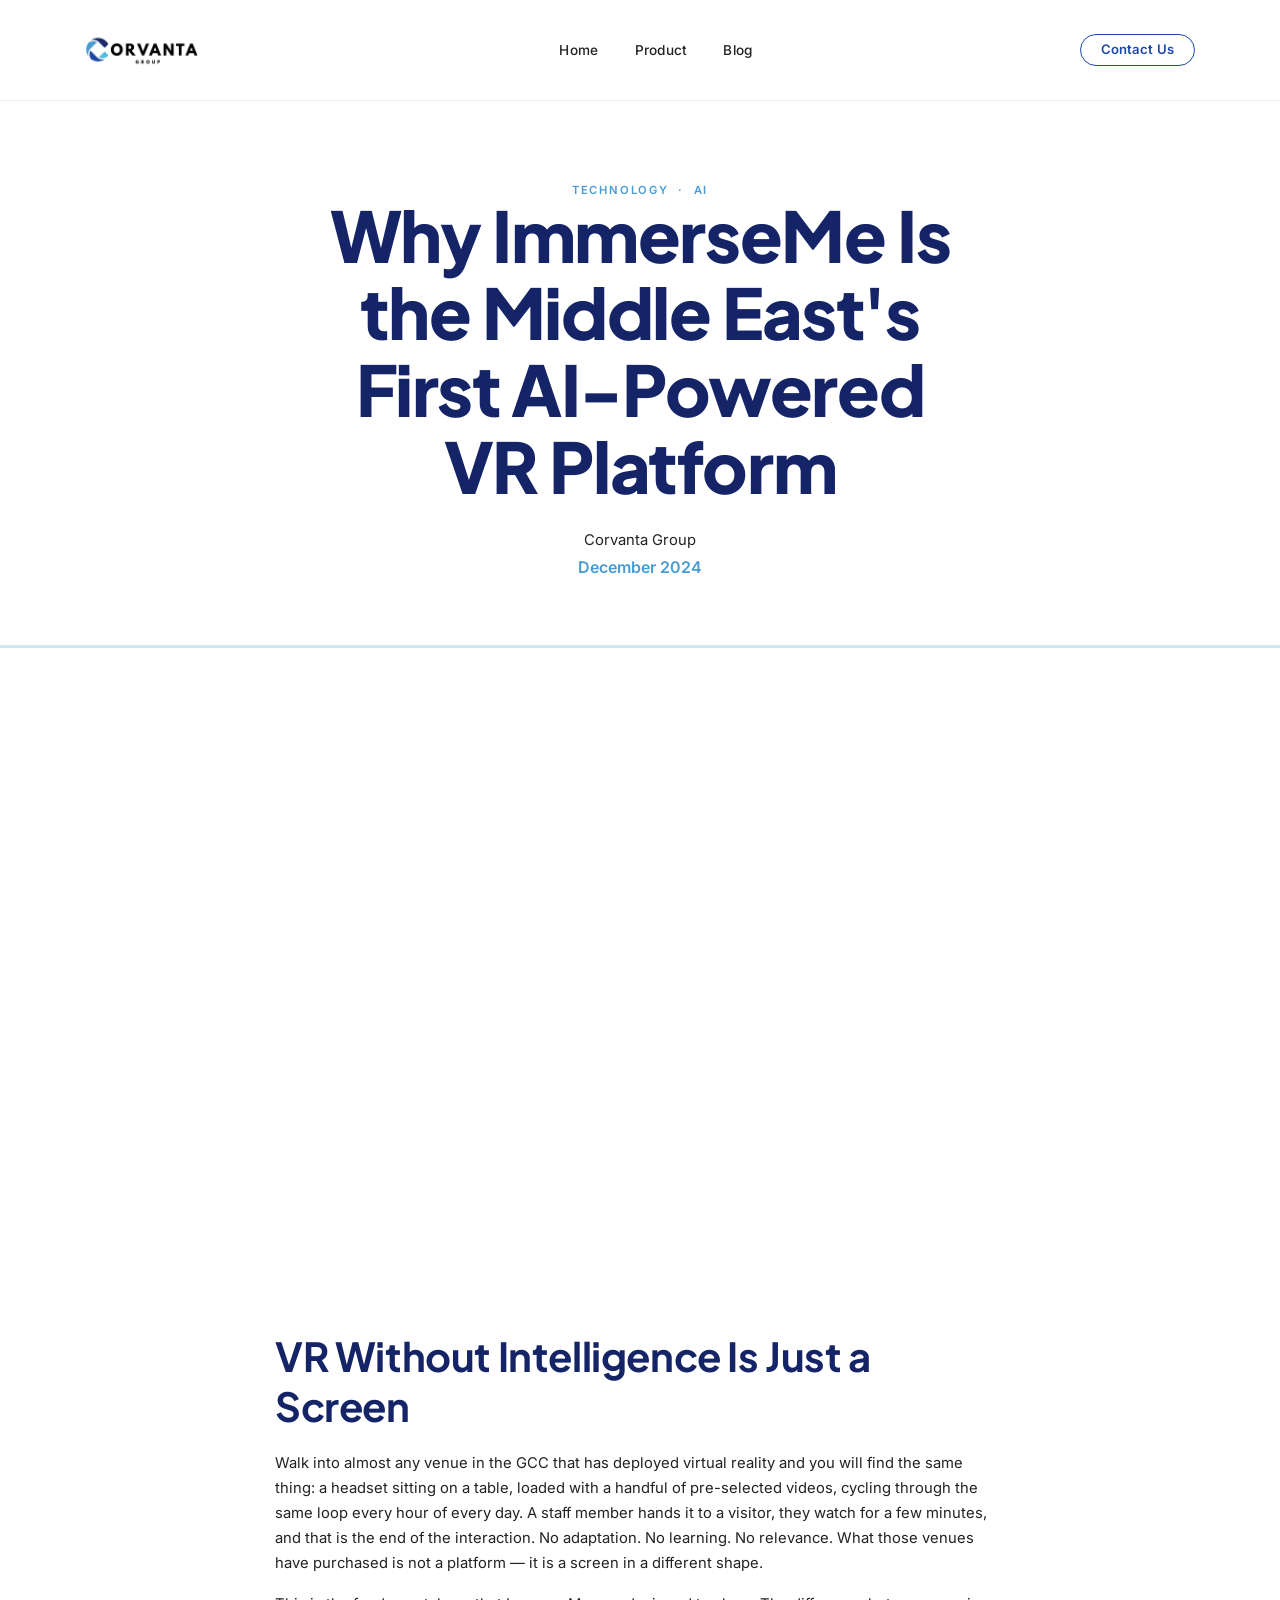
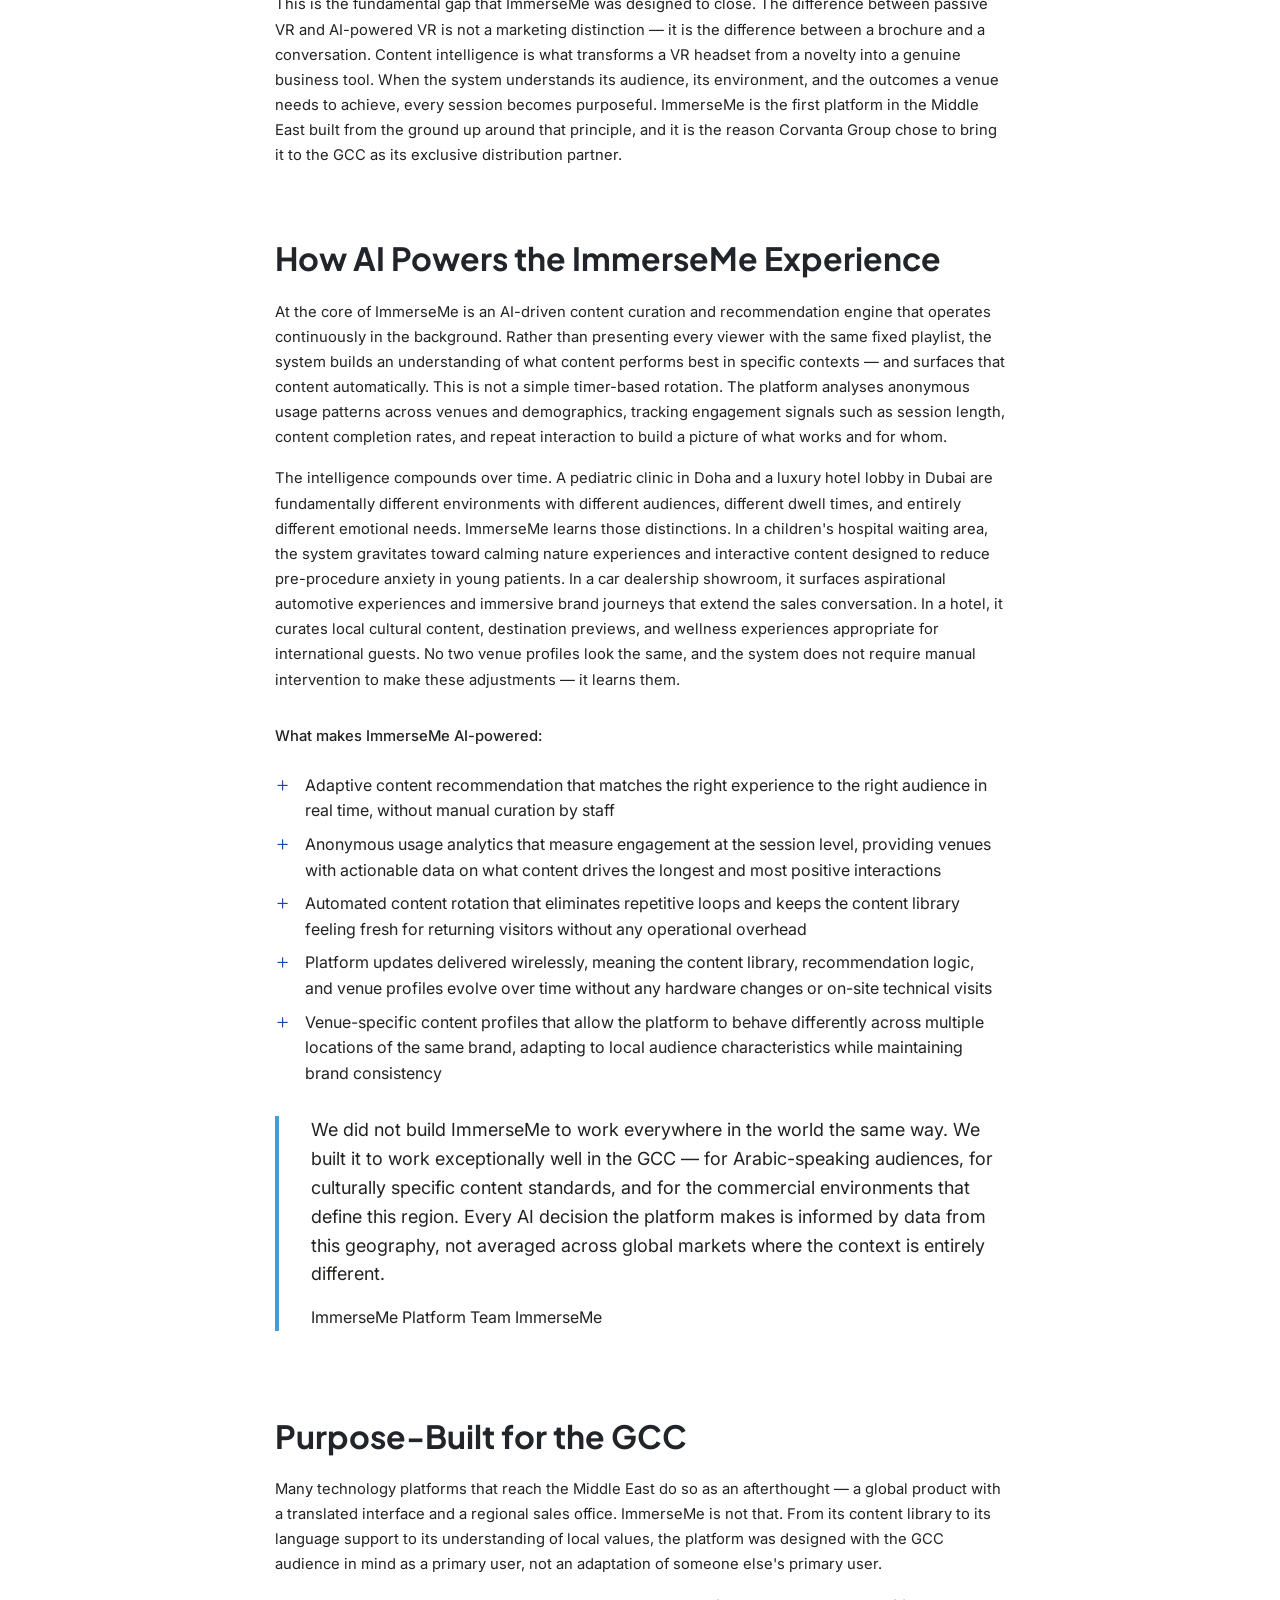
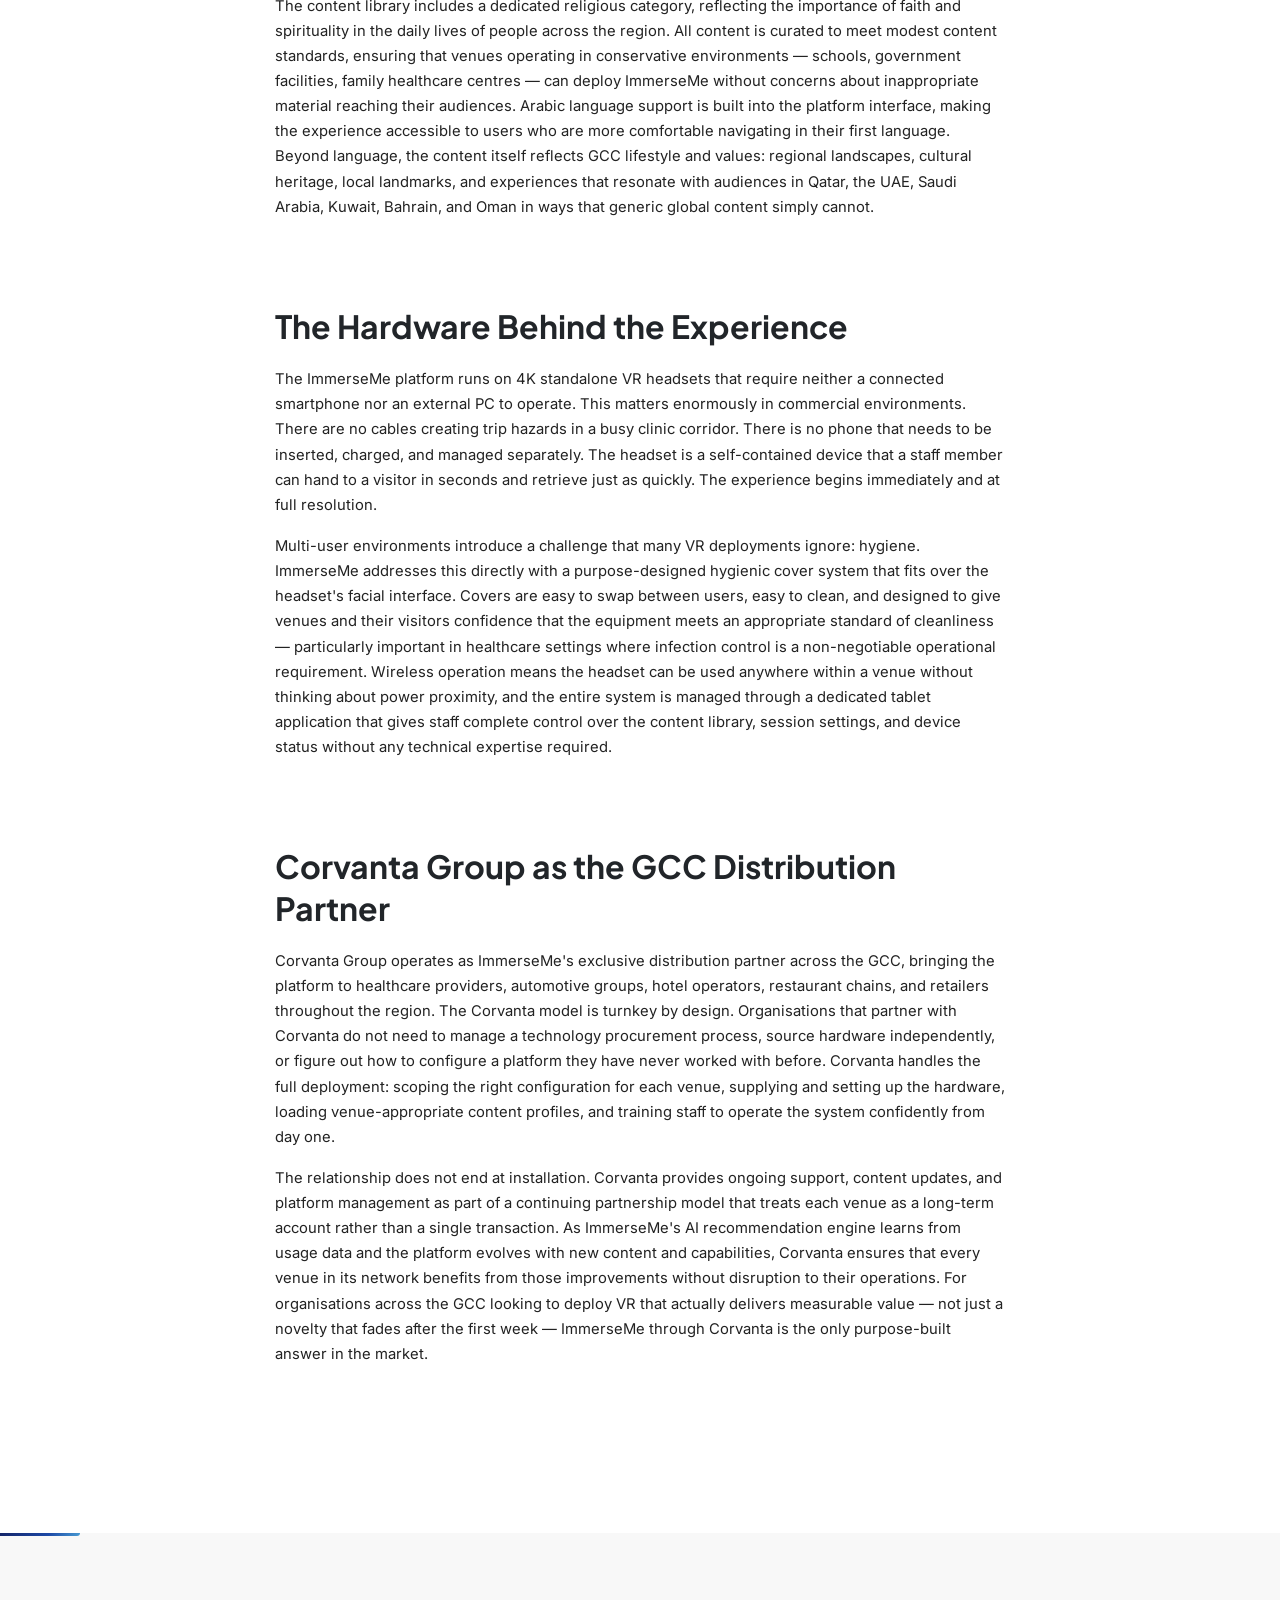
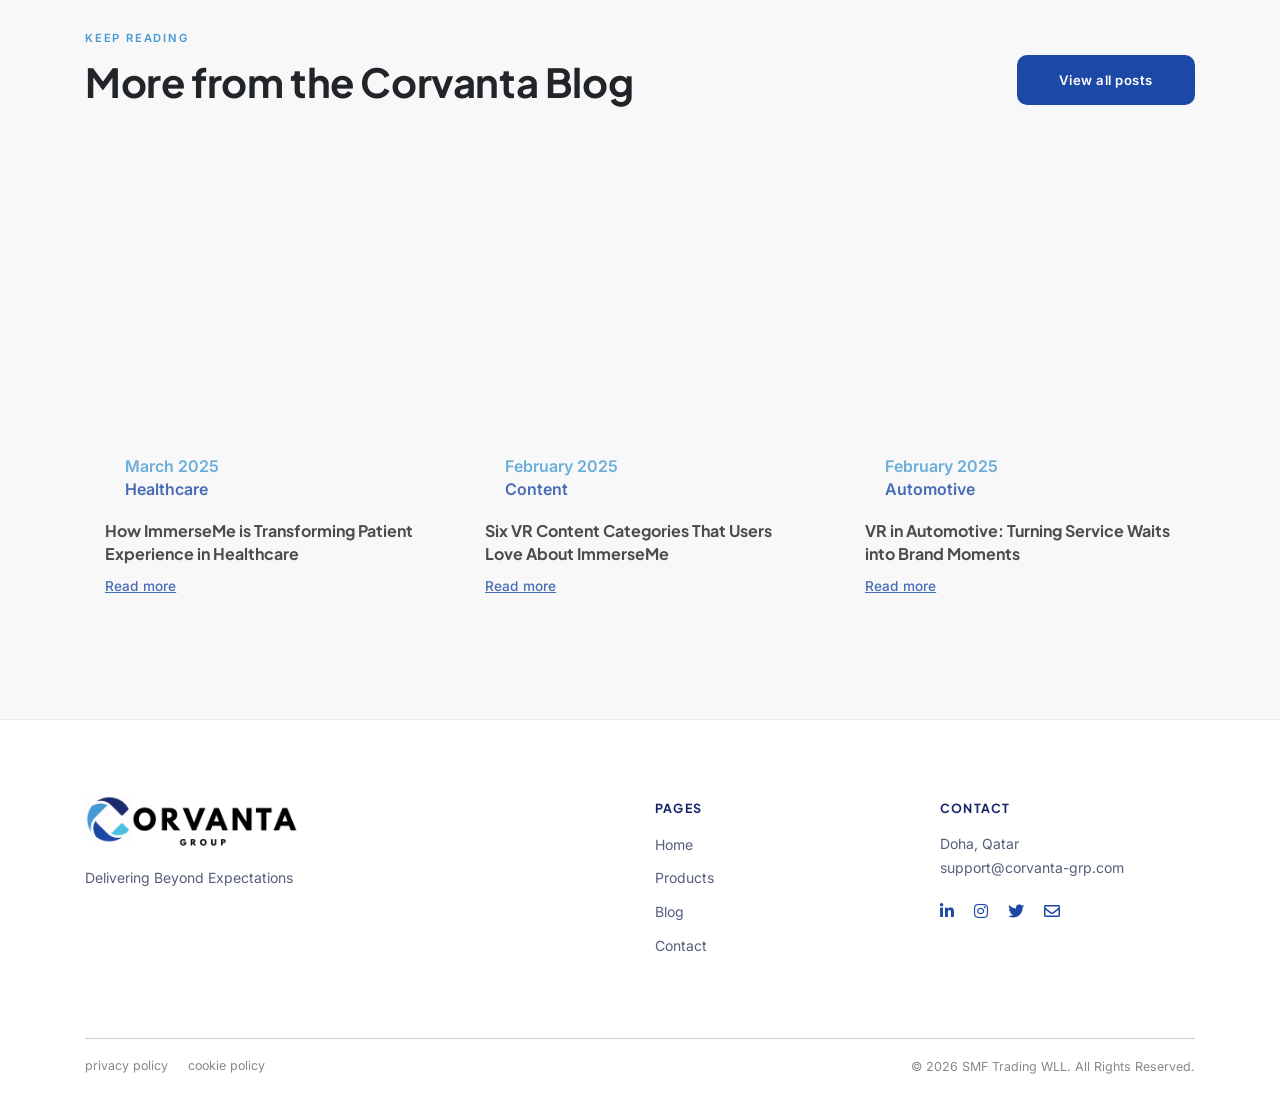
==== commit 94d8c9bd: "corvanta/assets/" ====
--- a/blog-detail-ai.html
+++ b/blog-detail-ai.html
@@ -1,5 +1,6 @@
 <!DOCTYPE html>
 <html lang="en">
+
 <head>
     <meta charset="utf-8" />
     <meta http-equiv="X-UA-Compatible" content="IE=edge" />
@@ -8,29 +9,50 @@
     <meta name="format-detection" content="telephone=no" />
     <meta name="msapplication-tap-highlight" content="no" />
     <meta name="theme-color" content="#000" />
-    <meta name="description" content="Most VR platforms in the GCC are glorified media players. ImmerseMe is different — it uses AI-driven content intelligence to adapt to every venue, audience, and moment. Here is what that actually means." />
+    <meta name="description"
+        content="Most VR platforms in the GCC are glorified media players. ImmerseMe is different — it uses AI-driven content intelligence to adapt to every venue, audience, and moment. Here is what that actually means." />
     <meta name="author" content="Corvanta Group" />
     <link rel="icon shortcut" href="assets/img/favicon-32.png" sizes="16x16" type="image/png" />
     <link rel="icon" href="assets/img/favicon-32.png" sizes="32x32" type="image/png" />
     <link rel="icon" href="assets/img/favicon-48.png" sizes="48x48" type="image/png" />
     <link rel="icon" href="assets/img/favicon-62.png" sizes="62x62" type="image/png" />
     <link rel="icon" href="assets/img/favicon-96.png" sizes="96x96" type="image/png" />
-    <link rel="canonical" href="/" />
+    <link rel="canonical" href="https://corvanta-grp.com/blog-detail-ai.html" />
+    <meta name="robots" content="index, follow" />
     <meta property="og:title" content="Why ImmerseMe Is the Middle East's First AI-Powered VR Platform" />
-    <meta property="og:description" content="Most VR platforms in the GCC are glorified media players. ImmerseMe is different — it uses AI-driven content intelligence to adapt to every venue, audience, and moment. Here is what that actually means." />
+    <meta property="og:description"
+        content="Most VR platforms in the GCC are glorified media players. ImmerseMe is different — it uses AI-driven content intelligence to adapt to every venue, audience, and moment. Here is what that actually means." />
+    <meta property="og:url" content="https://corvanta-grp.com/blog-detail-ai.html" />
+    <meta property="og:image" content="https://corvanta-grp.com/corvanta/assets/img/Logo.png" />
     <!-- Resource hints: preconnect to critical origins -->
     <link rel="preconnect" href="https://fonts.googleapis.com">
     <link rel="preconnect" href="https://fonts.gstatic.com" crossorigin>
     <link rel="preconnect" href="https://images.unsplash.com">
 
     <!-- Google Fonts: async non-blocking load -->
-    <link rel="preload" href="https://fonts.googleapis.com/css2?family=Inter:wght@300;400;500;600&family=Plus+Jakarta+Sans:wght@500;600;700;800&display=swap" as="style" onload="this.onload=null;this.rel='stylesheet'">
-    <noscript><link rel="stylesheet" href="https://fonts.googleapis.com/css2?family=Inter:wght@300;400;500;600&family=Plus+Jakarta+Sans:wght@500;600;700;800&display=swap"></noscript>
+    <link rel="preload"
+        href="https://fonts.googleapis.com/css2?family=Inter:wght@300;400;500;600&family=Plus+Jakarta+Sans:wght@500;600;700;800&display=swap"
+        as="style" onload="this.onload=null;this.rel='stylesheet'">
+    <noscript>
+        <link rel="stylesheet"
+            href="https://fonts.googleapis.com/css2?family=Inter:wght@300;400;500;600&family=Plus+Jakarta+Sans:wght@500;600;700;800&display=swap">
+    </noscript>
 
     <link rel="stylesheet" href="assets/css/style.css" />
     <link rel="stylesheet" href="assets/css/custom.css" />
+
+    <!-- Google Analytics 4 (GA4) -->
+    <!-- Replace G-4ZSER51WD3 with your actual Measurement ID -->
+    <script async src="https://www.googletagmanager.com/gtag/js?id=G-4ZSER51WD3"></script>
+    <script>
+        window.dataLayer = window.dataLayer || [];
+        function gtag() { dataLayer.push(arguments); }
+        gtag('js', new Date());
+        gtag('config', 'G-4ZSER51WD3', { send_page_view: true });
+    </script>
 </head>
-<body>
+
+<body class="visible">
     <div id="main-wrap">
         <div id="header-placeholder"></div>
 
@@ -40,9 +62,11 @@
                     <div class="col-12">
                         <div class="sectiontitle-element--center">
                             <span data-aos="fade-up" class="toptitle">Technology &nbsp;·&nbsp; AI</span>
-                            <h1 data-aos="fade-up" data-aos-delay="100" class="big">Why ImmerseMe Is the Middle East's First AI-Powered VR Platform</h1>
+                            <h1 data-aos="fade-up" data-aos-delay="100" class="big">Why ImmerseMe Is the Middle East's
+                                First AI-Powered VR Platform</h1>
                             <p data-aos="fade-up" data-aos-delay="200">Corvanta Group</p>
-                            <time data-aos="fade-up" data-aos-delay="400" class="e-date" datetime="2024-12-01">December 2024</time>
+                            <time data-aos="fade-up" data-aos-delay="400" class="e-date" datetime="2024-12-01">December
+                                2024</time>
                         </div>
                     </div>
                 </div>
@@ -55,7 +79,8 @@
                     <div data-aos="zoom-in" data-aos-duration="1000" class="row">
                         <div class="col-12">
                             <div class="wrapimage-element">
-                                <img data-unveil src="#"
+                                <img data-unveil
+                                    src="[data-uri]"
                                     data-src="https://images.unsplash.com/photo-1593508512255-86ab42a8e620?auto=format&fit=crop&w=1400&q=80"
                                     data-src-retina="https://images.unsplash.com/photo-1593508512255-86ab42a8e620?auto=format&fit=crop&w=2800&q=80"
                                     alt="ImmerseMe AI-Powered VR Platform">
@@ -72,41 +97,127 @@
 
                             <div class="sectiontitle-element--full">
                                 <h2>VR Without Intelligence Is Just a Screen</h2>
-                                <p>Walk into almost any venue in the GCC that has deployed virtual reality and you will find the same thing: a headset sitting on a table, loaded with a handful of pre-selected videos, cycling through the same loop every hour of every day. A staff member hands it to a visitor, they watch for a few minutes, and that is the end of the interaction. No adaptation. No learning. No relevance. What those venues have purchased is not a platform — it is a screen in a different shape.</p>
-                                <p>This is the fundamental gap that ImmerseMe was designed to close. The difference between passive VR and AI-powered VR is not a marketing distinction — it is the difference between a brochure and a conversation. Content intelligence is what transforms a VR headset from a novelty into a genuine business tool. When the system understands its audience, its environment, and the outcomes a venue needs to achieve, every session becomes purposeful. ImmerseMe is the first platform in the Middle East built from the ground up around that principle, and it is the reason Corvanta Group chose to bring it to the GCC as its exclusive distribution partner.</p>
+                                <p>Walk into almost any venue in the GCC that has deployed virtual reality and you will
+                                    find the same thing: a headset sitting on a table, loaded with a handful of
+                                    pre-selected videos, cycling through the same loop every hour of every day. A staff
+                                    member hands it to a visitor, they watch for a few minutes, and that is the end of
+                                    the interaction. No adaptation. No learning. No relevance. What those venues have
+                                    purchased is not a platform — it is a screen in a different shape.</p>
+                                <p>This is the fundamental gap that ImmerseMe was designed to close. The difference
+                                    between passive VR and AI-powered VR is not a marketing distinction — it is the
+                                    difference between a brochure and a conversation. Content intelligence is what
+                                    transforms a VR headset from a novelty into a genuine business tool. When the system
+                                    understands its audience, its environment, and the outcomes a venue needs to
+                                    achieve, every session becomes purposeful. ImmerseMe is the first platform in the
+                                    Middle East built from the ground up around that principle, and it is the reason
+                                    Corvanta Group chose to bring it to the GCC as its exclusive distribution partner.
+                                </p>
                             </div>
 
                             <h3 class="margin" data-padding="smtop">How AI Powers the ImmerseMe Experience</h3>
-                            <p>At the core of ImmerseMe is an AI-driven content curation and recommendation engine that operates continuously in the background. Rather than presenting every viewer with the same fixed playlist, the system builds an understanding of what content performs best in specific contexts — and surfaces that content automatically. This is not a simple timer-based rotation. The platform analyses anonymous usage patterns across venues and demographics, tracking engagement signals such as session length, content completion rates, and repeat interaction to build a picture of what works and for whom.</p>
-                            <p>The intelligence compounds over time. A pediatric clinic in Doha and a luxury hotel lobby in Dubai are fundamentally different environments with different audiences, different dwell times, and entirely different emotional needs. ImmerseMe learns those distinctions. In a children's hospital waiting area, the system gravitates toward calming nature experiences and interactive content designed to reduce pre-procedure anxiety in young patients. In a car dealership showroom, it surfaces aspirational automotive experiences and immersive brand journeys that extend the sales conversation. In a hotel, it curates local cultural content, destination previews, and wellness experiences appropriate for international guests. No two venue profiles look the same, and the system does not require manual intervention to make these adjustments — it learns them.</p>
+                            <p>At the core of ImmerseMe is an AI-driven content curation and recommendation engine that
+                                operates continuously in the background. Rather than presenting every viewer with the
+                                same fixed playlist, the system builds an understanding of what content performs best in
+                                specific contexts — and surfaces that content automatically. This is not a simple
+                                timer-based rotation. The platform analyses anonymous usage patterns across venues and
+                                demographics, tracking engagement signals such as session length, content completion
+                                rates, and repeat interaction to build a picture of what works and for whom.</p>
+                            <p>The intelligence compounds over time. A pediatric clinic in Doha and a luxury hotel lobby
+                                in Dubai are fundamentally different environments with different audiences, different
+                                dwell times, and entirely different emotional needs. ImmerseMe learns those
+                                distinctions. In a children's hospital waiting area, the system gravitates toward
+                                calming nature experiences and interactive content designed to reduce pre-procedure
+                                anxiety in young patients. In a car dealership showroom, it surfaces aspirational
+                                automotive experiences and immersive brand journeys that extend the sales conversation.
+                                In a hotel, it curates local cultural content, destination previews, and wellness
+                                experiences appropriate for international guests. No two venue profiles look the same,
+                                and the system does not require manual intervention to make these adjustments — it
+                                learns them.</p>
 
                             <div class="list-element--plus" data-padding="smtop">
                                 <p class="md f500">What makes ImmerseMe AI-powered:</p>
                                 <ul>
-                                    <li>Adaptive content recommendation that matches the right experience to the right audience in real time, without manual curation by staff</li>
-                                    <li>Anonymous usage analytics that measure engagement at the session level, providing venues with actionable data on what content drives the longest and most positive interactions</li>
-                                    <li>Automated content rotation that eliminates repetitive loops and keeps the content library feeling fresh for returning visitors without any operational overhead</li>
-                                    <li>Platform updates delivered wirelessly, meaning the content library, recommendation logic, and venue profiles evolve over time without any hardware changes or on-site technical visits</li>
-                                    <li>Venue-specific content profiles that allow the platform to behave differently across multiple locations of the same brand, adapting to local audience characteristics while maintaining brand consistency</li>
+                                    <li>Adaptive content recommendation that matches the right experience to the right
+                                        audience in real time, without manual curation by staff</li>
+                                    <li>Anonymous usage analytics that measure engagement at the session level,
+                                        providing venues with actionable data on what content drives the longest and
+                                        most positive interactions</li>
+                                    <li>Automated content rotation that eliminates repetitive loops and keeps the
+                                        content library feeling fresh for returning visitors without any operational
+                                        overhead</li>
+                                    <li>Platform updates delivered wirelessly, meaning the content library,
+                                        recommendation logic, and venue profiles evolve over time without any hardware
+                                        changes or on-site technical visits</li>
+                                    <li>Venue-specific content profiles that allow the platform to behave differently
+                                        across multiple locations of the same brand, adapting to local audience
+                                        characteristics while maintaining brand consistency</li>
                                 </ul>
                             </div>
 
                             <blockquote class="blockquote-element--primary" data-margin>
-                                We did not build ImmerseMe to work everywhere in the world the same way. We built it to work exceptionally well in the GCC — for Arabic-speaking audiences, for culturally specific content standards, and for the commercial environments that define this region. Every AI decision the platform makes is informed by data from this geography, not averaged across global markets where the context is entirely different.
+                                We did not build ImmerseMe to work everywhere in the world the same way. We built it to
+                                work exceptionally well in the GCC — for Arabic-speaking audiences, for culturally
+                                specific content standards, and for the commercial environments that define this region.
+                                Every AI decision the platform makes is informed by data from this geography, not
+                                averaged across global markets where the context is entirely different.
                                 <span class="author">ImmerseMe Platform Team <span>ImmerseMe</span></span>
                             </blockquote>
 
                             <h3 class="margin" data-padding="smtop">Purpose-Built for the GCC</h3>
-                            <p>Many technology platforms that reach the Middle East do so as an afterthought — a global product with a translated interface and a regional sales office. ImmerseMe is not that. From its content library to its language support to its understanding of local values, the platform was designed with the GCC audience in mind as a primary user, not an adaptation of someone else's primary user.</p>
-                            <p>The content library includes a dedicated religious category, reflecting the importance of faith and spirituality in the daily lives of people across the region. All content is curated to meet modest content standards, ensuring that venues operating in conservative environments — schools, government facilities, family healthcare centres — can deploy ImmerseMe without concerns about inappropriate material reaching their audiences. Arabic language support is built into the platform interface, making the experience accessible to users who are more comfortable navigating in their first language. Beyond language, the content itself reflects GCC lifestyle and values: regional landscapes, cultural heritage, local landmarks, and experiences that resonate with audiences in Qatar, the UAE, Saudi Arabia, Kuwait, Bahrain, and Oman in ways that generic global content simply cannot.</p>
+                            <p>Many technology platforms that reach the Middle East do so as an afterthought — a global
+                                product with a translated interface and a regional sales office. ImmerseMe is not that.
+                                From its content library to its language support to its understanding of local values,
+                                the platform was designed with the GCC audience in mind as a primary user, not an
+                                adaptation of someone else's primary user.</p>
+                            <p>The content library includes a dedicated religious category, reflecting the importance of
+                                faith and spirituality in the daily lives of people across the region. All content is
+                                curated to meet modest content standards, ensuring that venues operating in conservative
+                                environments — schools, government facilities, family healthcare centres — can deploy
+                                ImmerseMe without concerns about inappropriate material reaching their audiences. Arabic
+                                language support is built into the platform interface, making the experience accessible
+                                to users who are more comfortable navigating in their first language. Beyond language,
+                                the content itself reflects GCC lifestyle and values: regional landscapes, cultural
+                                heritage, local landmarks, and experiences that resonate with audiences in Qatar, the
+                                UAE, Saudi Arabia, Kuwait, Bahrain, and Oman in ways that generic global content simply
+                                cannot.</p>
 
                             <h3 class="margin" data-padding="smtop">The Hardware Behind the Experience</h3>
-                            <p>The ImmerseMe platform runs on 4K standalone VR headsets that require neither a connected smartphone nor an external PC to operate. This matters enormously in commercial environments. There are no cables creating trip hazards in a busy clinic corridor. There is no phone that needs to be inserted, charged, and managed separately. The headset is a self-contained device that a staff member can hand to a visitor in seconds and retrieve just as quickly. The experience begins immediately and at full resolution.</p>
-                            <p>Multi-user environments introduce a challenge that many VR deployments ignore: hygiene. ImmerseMe addresses this directly with a purpose-designed hygienic cover system that fits over the headset's facial interface. Covers are easy to swap between users, easy to clean, and designed to give venues and their visitors confidence that the equipment meets an appropriate standard of cleanliness — particularly important in healthcare settings where infection control is a non-negotiable operational requirement. Wireless operation means the headset can be used anywhere within a venue without thinking about power proximity, and the entire system is managed through a dedicated tablet application that gives staff complete control over the content library, session settings, and device status without any technical expertise required.</p>
+                            <p>The ImmerseMe platform runs on 4K standalone VR headsets that require neither a connected
+                                smartphone nor an external PC to operate. This matters enormously in commercial
+                                environments. There are no cables creating trip hazards in a busy clinic corridor. There
+                                is no phone that needs to be inserted, charged, and managed separately. The headset is a
+                                self-contained device that a staff member can hand to a visitor in seconds and retrieve
+                                just as quickly. The experience begins immediately and at full resolution.</p>
+                            <p>Multi-user environments introduce a challenge that many VR deployments ignore: hygiene.
+                                ImmerseMe addresses this directly with a purpose-designed hygienic cover system that
+                                fits over the headset's facial interface. Covers are easy to swap between users, easy to
+                                clean, and designed to give venues and their visitors confidence that the equipment
+                                meets an appropriate standard of cleanliness — particularly important in healthcare
+                                settings where infection control is a non-negotiable operational requirement. Wireless
+                                operation means the headset can be used anywhere within a venue without thinking about
+                                power proximity, and the entire system is managed through a dedicated tablet application
+                                that gives staff complete control over the content library, session settings, and device
+                                status without any technical expertise required.</p>
 
                             <h3 class="margin" data-padding="smtop">Corvanta Group as the GCC Distribution Partner</h3>
-                            <p>Corvanta Group operates as ImmerseMe's exclusive distribution partner across the GCC, bringing the platform to healthcare providers, automotive groups, hotel operators, restaurant chains, and retailers throughout the region. The Corvanta model is turnkey by design. Organisations that partner with Corvanta do not need to manage a technology procurement process, source hardware independently, or figure out how to configure a platform they have never worked with before. Corvanta handles the full deployment: scoping the right configuration for each venue, supplying and setting up the hardware, loading venue-appropriate content profiles, and training staff to operate the system confidently from day one.</p>
-                            <p>The relationship does not end at installation. Corvanta provides ongoing support, content updates, and platform management as part of a continuing partnership model that treats each venue as a long-term account rather than a single transaction. As ImmerseMe's AI recommendation engine learns from usage data and the platform evolves with new content and capabilities, Corvanta ensures that every venue in its network benefits from those improvements without disruption to their operations. For organisations across the GCC looking to deploy VR that actually delivers measurable value — not just a novelty that fades after the first week — ImmerseMe through Corvanta is the only purpose-built answer in the market.</p>
+                            <p>Corvanta Group operates as ImmerseMe's exclusive distribution partner across the GCC,
+                                bringing the platform to healthcare providers, automotive groups, hotel operators,
+                                restaurant chains, and retailers throughout the region. The Corvanta model is turnkey by
+                                design. Organisations that partner with Corvanta do not need to manage a technology
+                                procurement process, source hardware independently, or figure out how to configure a
+                                platform they have never worked with before. Corvanta handles the full deployment:
+                                scoping the right configuration for each venue, supplying and setting up the hardware,
+                                loading venue-appropriate content profiles, and training staff to operate the system
+                                confidently from day one.</p>
+                            <p>The relationship does not end at installation. Corvanta provides ongoing support, content
+                                updates, and platform management as part of a continuing partnership model that treats
+                                each venue as a long-term account rather than a single transaction. As ImmerseMe's AI
+                                recommendation engine learns from usage data and the platform evolves with new content
+                                and capabilities, Corvanta ensures that every venue in its network benefits from those
+                                improvements without disruption to their operations. For organisations across the GCC
+                                looking to deploy VR that actually delivers measurable value — not just a novelty that
+                                fades after the first week — ImmerseMe through Corvanta is the only purpose-built answer
+                                in the market.</p>
 
                             <div data-padding="xstop"></div>
 
@@ -126,16 +237,21 @@
                             <article class="rectangle-element--article--wide">
                                 <div class="info">
                                     <div class="image">
-                                        <img data-unveil src="#"
+                                        <img data-unveil
+                                            src="[data-uri]"
                                             data-src="https://images.unsplash.com/photo-1576091160550-2173dba999ef?auto=format&fit=crop&w=600&q=80"
                                             data-src-retina="https://images.unsplash.com/photo-1576091160550-2173dba999ef?auto=format&fit=crop&w=1200&q=80"
                                             alt="Healthcare VR">
                                     </div>
                                     <div class="text">
-                                        <div class="meta--image"><div class="tags">
-                                            <time class="e-date" datetime="2025-03-01">March 2025</time>
-                                            <ul class="categories"><li><a href="#">Healthcare</a></li></ul>
-                                        </div></div>
+                                        <div class="meta--image">
+                                            <div class="tags">
+                                                <time class="e-date" datetime="2025-03-01">March 2025</time>
+                                                <ul class="categories">
+                                                    <li><a href="javascript:void(0)">Healthcare</a></li>
+                                                </ul>
+                                            </div>
+                                        </div>
                                         <h3>How ImmerseMe is Transforming Patient Experience in Healthcare</h3>
                                         <a href="blog-detail.html" class="simple--underline">Read more</a>
                                     </div>
@@ -149,16 +265,21 @@
                             <article class="rectangle-element--article--wide">
                                 <div class="info">
                                     <div class="image">
-                                        <img data-unveil src="#"
+                                        <img data-unveil
+                                            src="[data-uri]"
                                             data-src="https://images.unsplash.com/photo-1485827404703-89b55fcc595e?auto=format&fit=crop&w=600&q=80"
                                             data-src-retina="https://images.unsplash.com/photo-1485827404703-89b55fcc595e?auto=format&fit=crop&w=1200&q=80"
                                             alt="VR Content Categories">
                                     </div>
                                     <div class="text">
-                                        <div class="meta--image"><div class="tags">
-                                            <time class="e-date" datetime="2025-02-01">February 2025</time>
-                                            <ul class="categories"><li><a href="#">Content</a></li></ul>
-                                        </div></div>
+                                        <div class="meta--image">
+                                            <div class="tags">
+                                                <time class="e-date" datetime="2025-02-01">February 2025</time>
+                                                <ul class="categories">
+                                                    <li><a href="javascript:void(0)">Content</a></li>
+                                                </ul>
+                                            </div>
+                                        </div>
                                         <h3>Six VR Content Categories That Users Love About ImmerseMe</h3>
                                         <a href="blog-detail-content.html" class="simple--underline">Read more</a>
                                     </div>
@@ -172,16 +293,21 @@
                             <article class="rectangle-element--article--wide">
                                 <div class="info">
                                     <div class="image">
-                                        <img data-unveil src="#"
+                                        <img data-unveil
+                                            src="[data-uri]"
                                             data-src="https://images.unsplash.com/photo-1503736334956-4c8f8e92946d?auto=format&fit=crop&w=600&q=80"
                                             data-src-retina="https://images.unsplash.com/photo-1503736334956-4c8f8e92946d?auto=format&fit=crop&w=1200&q=80"
                                             alt="Automotive VR">
                                     </div>
                                     <div class="text">
-                                        <div class="meta--image"><div class="tags">
-                                            <time class="e-date" datetime="2025-02-15">February 2025</time>
-                                            <ul class="categories"><li><a href="#">Automotive</a></li></ul>
-                                        </div></div>
+                                        <div class="meta--image">
+                                            <div class="tags">
+                                                <time class="e-date" datetime="2025-02-15">February 2025</time>
+                                                <ul class="categories">
+                                                    <li><a href="javascript:void(0)">Automotive</a></li>
+                                                </ul>
+                                            </div>
+                                        </div>
                                         <h3>VR in Automotive: Turning Service Waits into Brand Moments</h3>
                                         <a href="blog-detail-automotive.html" class="simple--underline">Read more</a>
                                     </div>
@@ -200,16 +326,11 @@
     <script defer src="assets/js/jquery.min.js"></script>
     <script defer src="assets/js/jquery.unveil.js"></script>
     <script defer src="assets/js/aos.js"></script>
-    <script defer src="assets/js/swiper.min.js"></script>
-    <script defer src="assets/js/jquery.magnific-popup.min.js"></script>
-    <script defer src="assets/js/owl.carousel.min.js"></script>
-    <script defer src="assets/js/isotope.min.js"></script>
-    <script defer src="assets/js/imagesloaded.min.js"></script>
     <script defer src="assets/js/carousel.js"></script>
     <script defer src="assets/js/includes.js"></script>
-    <script defer src="assets/js/menu.js"></script>
     <script defer src="assets/js/elements.js"></script>
-    <script defer src="assets/js/masonry.js"></script>
     <script defer src="assets/js/form.js"></script>
+    <script defer src="assets/js/analytics.js"></script>
 </body>
-</html>
+
+</html>
--- a/assets/css/style.css
+++ b/assets/css/style.css
@@ -26,7 +26,7 @@
 @import url(../css/bootstrap/bootstrap-reboot.min.css);
 /*-------------------------------------------------*/
 /*-------------------------------------------------*/
-@import url("https://fonts.googleapis.com/css?family=Cabin:400,400i,500,500i,600,600i,700,700i&display=swap");
+/* Cabin @import removed — font overridden to Inter/Plus Jakarta Sans in custom.css */
 
 /*-------------------------------------------------*/
 /*-------------------------------------------------*/
--- a/assets/css/custom.css
+++ b/assets/css/custom.css
@@ -15,6 +15,15 @@
     --cv-accent:    #489CD3;
     --cv-gradient:  linear-gradient(135deg, #142467 0%, #1D49A6 60%, #489CD3 100%);
     --cv-gradient-overlay: linear-gradient(135deg, rgba(20,36,103,0.85) 0%, rgba(29,73,166,0.65) 60%, rgba(72,156,211,0.40) 100%);
+}
+
+/* ─── Critical: Override theme page-transition opacity ────────── */
+/* style.css sets body{opacity:0} for a JS-driven fade — we removed that JS.
+   This ensures the page is always immediately visible, fixing NO_FCP. */
+body {
+    opacity: 1 !important;
+    transition: none !important;
+    background-color: #ffffff;
 }
 
 /* ═══════════════════════════════════════════════════════════════
@@ -992,12 +1001,28 @@
         min-height: 520px;
     }
     .hero-slide-content {
-        padding-top: 70px;
-        padding-bottom: 70px;
+        padding-top: 50px;
+        padding-bottom: 50px;
     }
     .slider-pageheader .swiper-button-prev,
     .slider-pageheader .swiper-button-next {
         display: none !important;
+    }
+}
+
+/* ─── iPhone SE / very small screens ─── */
+@media (max-width: 390px) {
+    .hero-slide-content .sectiontitle-element--light h1.big,
+    .hero-slide-content .sectiontitle-element--light h2.big {
+        font-size: 2.2rem !important;
+    }
+    .hero-slide-content .sectiontitle-element--light p {
+        font-size: 0.85rem !important;
+        margin-bottom: 1rem !important;
+    }
+    .hero-slide-content {
+        padding-top: 30px;
+        padding-bottom: 30px;
     }
 }
 
@@ -1155,10 +1180,102 @@
     overflow: hidden;
     z-index: 0;
 }
-picture.imagebg > img {
+[class|="page-header"] picture.imagebg > img {
     width: 100%;
     height: 100%;
     object-fit: cover;
     object-position: center center;
     display: block;
-}
+    position: absolute;
+    top: 0;
+    left: 0;
+    transform: none;
+}
+
+/* ═══════════════════════════════════════════════════════════════
+   PRODUCT DETAIL — Full Video Banner (show complete video, no crop)
+   ═══════════════════════════════════════════════════════════════ */
+
+/* Remove fixed padding so video height drives the banner */
+.page-header--image {
+    padding-top: 0 !important;
+    padding-bottom: 0 !important;
+    isolation: isolate; /* create stacking context for overlay */
+}
+
+/* Flow imagebg div normally so video's natural height sets banner height */
+.page-header--image > div.imagebg {
+    position: relative !important;
+    top: auto !important;
+    left: auto !important;
+    right: auto !important;
+    bottom: auto !important;
+    width: 100%;
+    z-index: 0 !important;
+    line-height: 0;
+    font-size: 0;
+}
+
+/* Full-width video, natural aspect ratio — no crop on desktop */
+.page-header--image > div.imagebg video {
+    width: 100%;
+    height: auto;
+    display: block;
+}
+
+/* Ensure dark overlay sits ON TOP of the video */
+.page-header--image[data-overlay]:before {
+    z-index: 1 !important;
+}
+
+/* Text/CTA content floats above the overlay near the bottom of the banner */
+.page-header--image > .container {
+    position: absolute !important;
+    bottom: 80px;
+    left: 0;
+    right: 0;
+    z-index: 2;
+}
+
+/* ── Mobile: fixed height with video covering the area ──────── */
+@media screen and (max-width: 767px) {
+    .page-header--image {
+        min-height: 520px;
+    }
+
+    /* Revert imagebg to absolute so it fills the min-height container */
+    .page-header--image > div.imagebg {
+        position: absolute !important;
+        top: 0 !important;
+        left: 0 !important;
+        right: 0 !important;
+        bottom: 0 !important;
+    }
+
+    /* Video covers the banner area, anchored to the left so left columns are visible */
+    .page-header--image > div.imagebg video {
+        width: 100%;
+        height: 100%;
+        object-fit: cover;
+        object-position: left top;
+    }
+
+    /* Text stretches from below nav to near bottom */
+    .page-header--image > .container {
+        top: 100px;
+        bottom: 40px;
+        display: flex;
+        align-items: flex-end;
+    }
+}
+
+@media screen and (max-width: 576px) {
+    .page-header--image {
+        min-height: 480px;
+    }
+
+    .page-header--image > .container {
+        top: 80px;
+        bottom: 30px;
+    }
+}
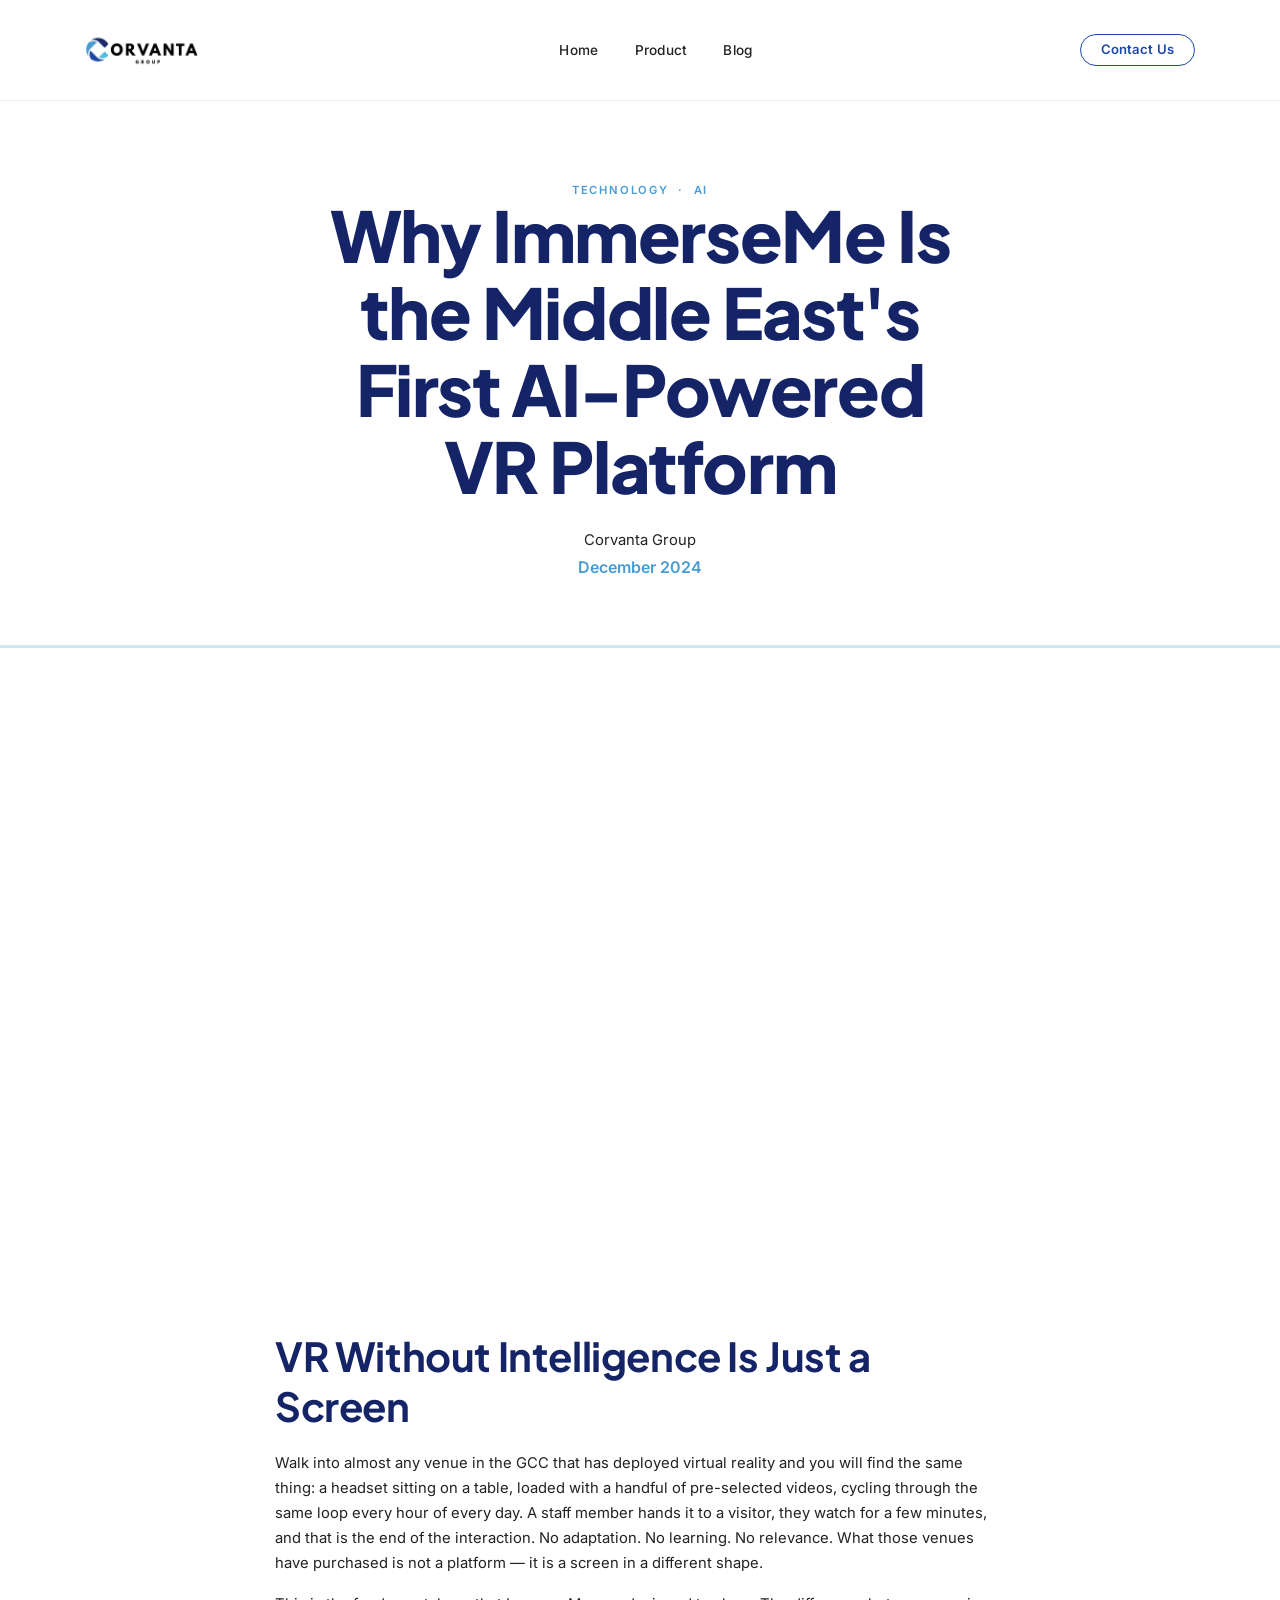
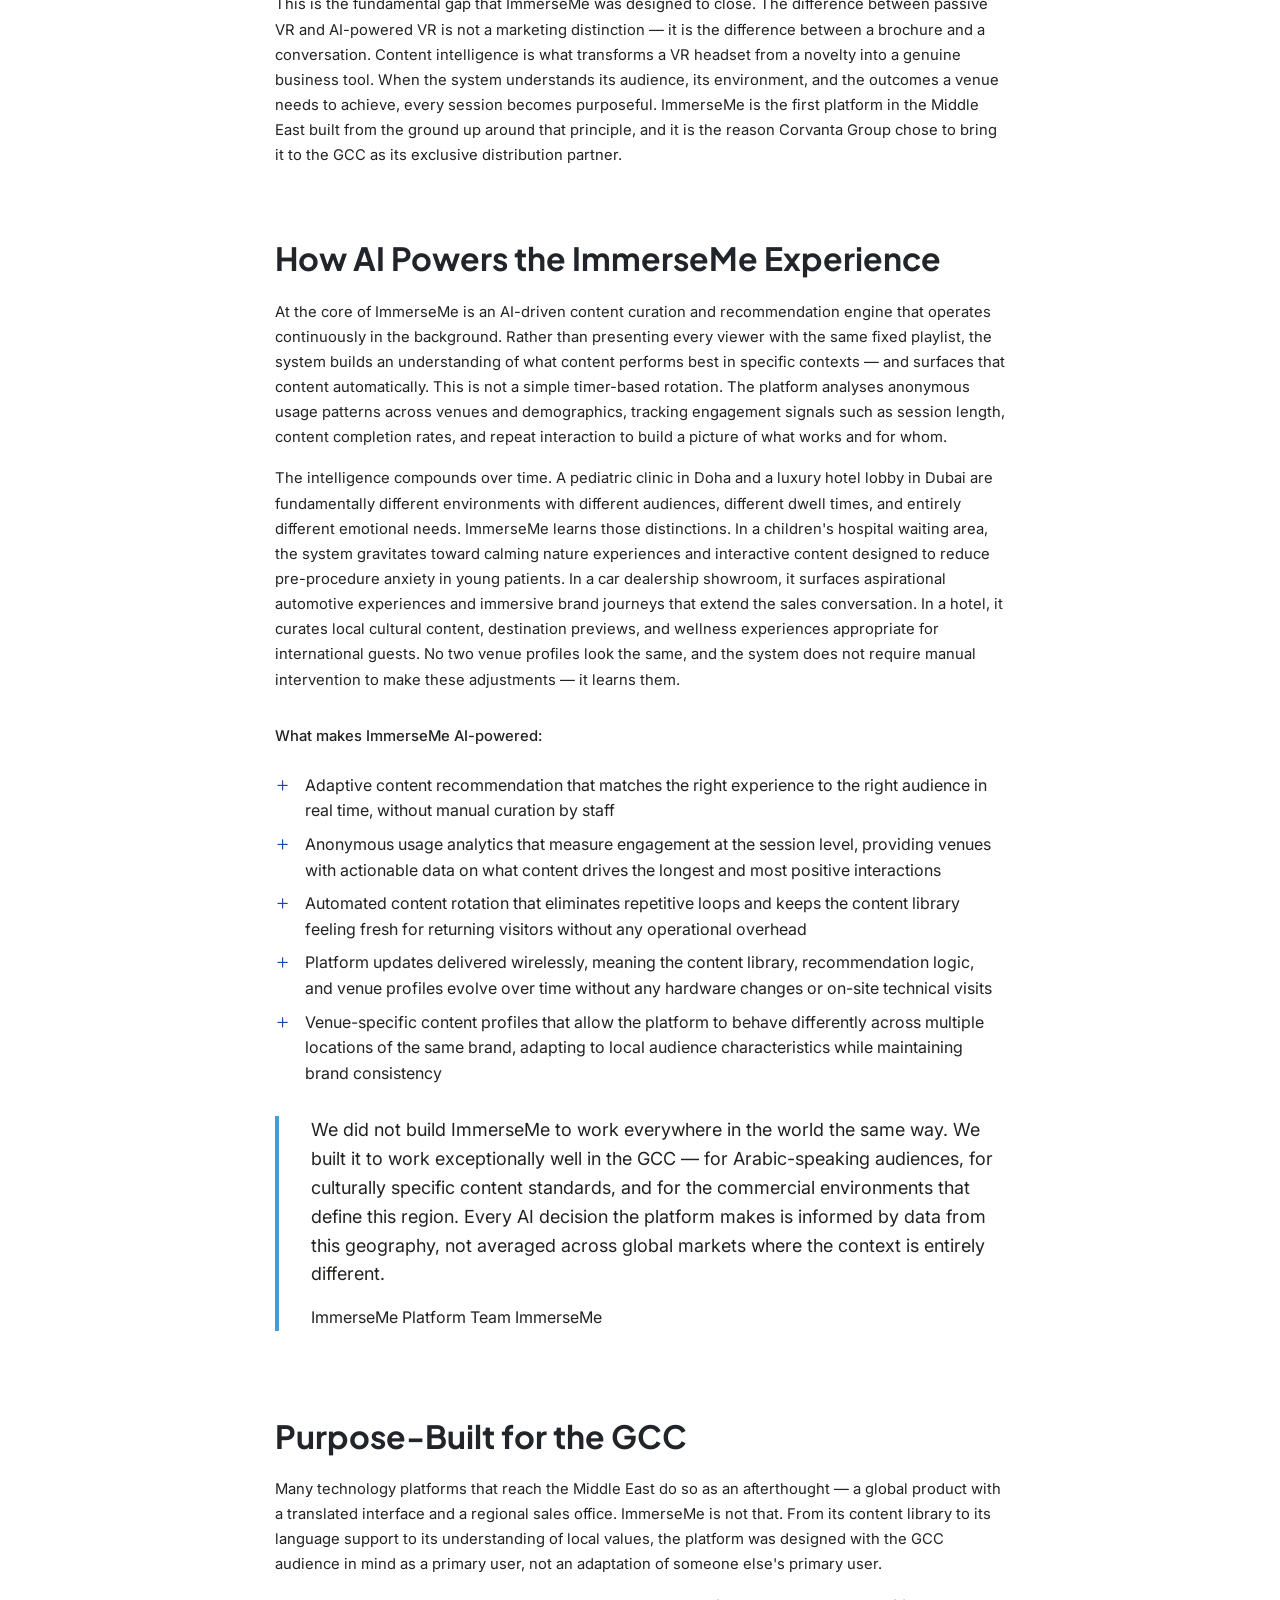
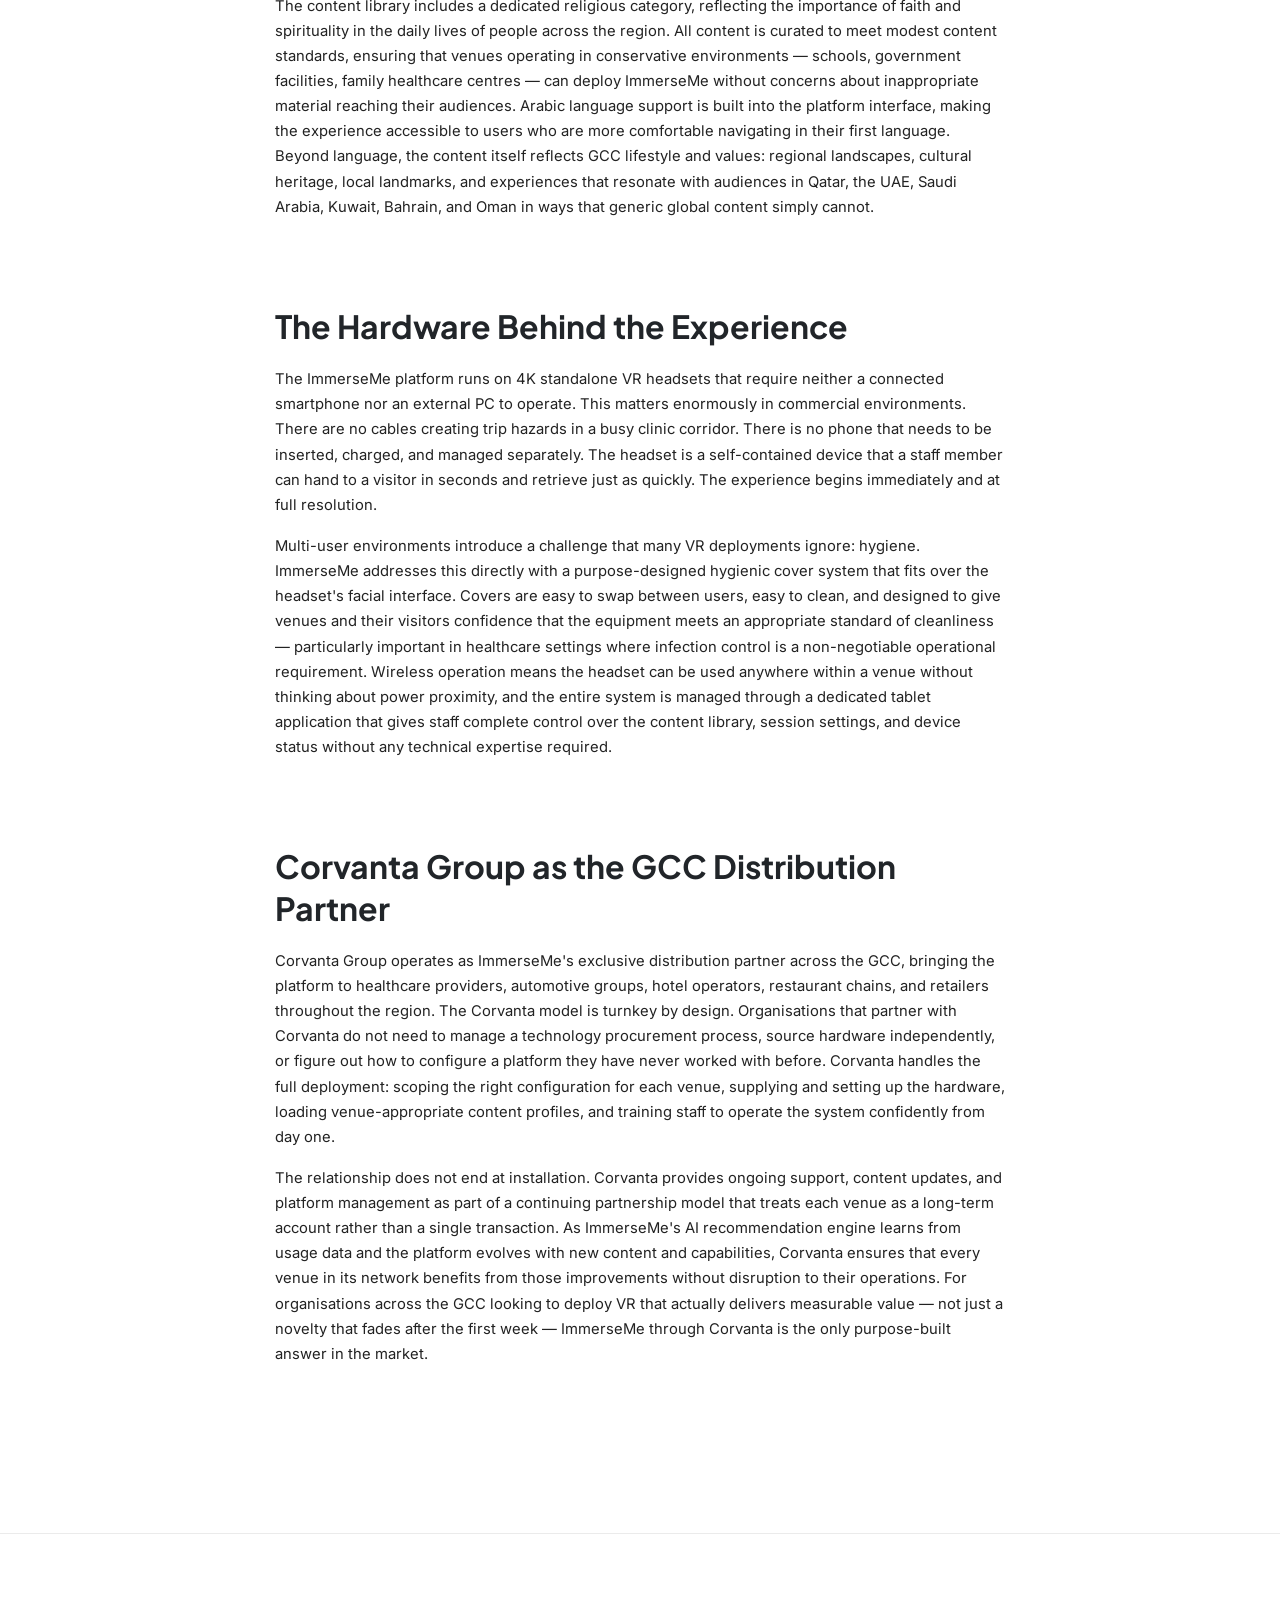
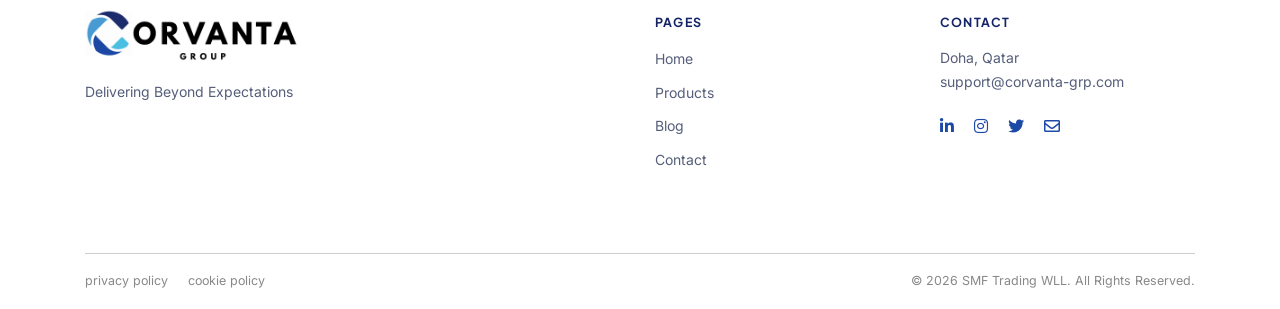
==== commit 94ed49d2: "banner left" ====
--- a/blog-detail-ai.html
+++ b/blog-detail-ai.html
@@ -23,7 +23,7 @@
     <meta property="og:description"
         content="Most VR platforms in the GCC are glorified media players. ImmerseMe is different — it uses AI-driven content intelligence to adapt to every venue, audience, and moment. Here is what that actually means." />
     <meta property="og:url" content="https://corvanta-grp.com/blog-detail-ai.html" />
-    <meta property="og:image" content="https://corvanta-grp.com/corvanta/assets/img/Logo.png" />
+    <meta property="og:image" content="https://corvanta-grp.com/assets/img/Logo.png" />
     <!-- Resource hints: preconnect to critical origins -->
     <link rel="preconnect" href="https://fonts.googleapis.com">
     <link rel="preconnect" href="https://fonts.gstatic.com" crossorigin>
@@ -227,7 +227,7 @@
             </section>
 
             <!--  Related Articles  -->
-            <section data-padding data-bg="grey">
+            <section data-padding data-bg="grey" class="d-none">
                 <div class="container">
                     <div id="blog-related-header-placeholder"></div>
                     <div class="row" data-padding="xstop">
--- a/assets/css/style.css
+++ b/assets/css/style.css
@@ -28393,4 +28393,36 @@
   background-color: #CDCDCD;
 }
 
-/*-------------------------------------------------*/+/*-------------------------------------------------*/
+
+.clients-logos-wrap {
+  width: 100%;
+  overflow: hidden;
+  padding: 20px 0;
+}
+
+.clients-logos-carousel .swiper-slide {
+  display: flex;
+  align-items: center;
+  justify-content: center;
+  height: 100px;
+  /* gives space for scaling */
+}
+
+.clients-logos-carousel img {
+  max-height: 100px;
+  max-width: 200px;
+  scale: 1.5;
+  width: auto;
+  height: auto;
+  object-fit: contain;
+
+  transition: transform 0.3s ease, opacity 0.3s ease;
+  opacity: 0.7;
+}
+
+/* SAFE scaling (no overlap) */
+.clients-logos-carousel .swiper-slide:hover img {
+  transform: scale(1.2);
+  opacity: 1;
+}
--- a/assets/css/custom.css
+++ b/assets/css/custom.css
@@ -10,11 +10,11 @@
 
 /* ─── Brand CSS Variables ────────────────────────────────────── */
 :root {
-    --cv-primary:   #1D49A6;
+    --cv-primary: #1D49A6;
     --cv-secondary: #142467;
-    --cv-accent:    #489CD3;
-    --cv-gradient:  linear-gradient(135deg, #142467 0%, #1D49A6 60%, #489CD3 100%);
-    --cv-gradient-overlay: linear-gradient(135deg, rgba(20,36,103,0.85) 0%, rgba(29,73,166,0.65) 60%, rgba(72,156,211,0.40) 100%);
+    --cv-accent: #489CD3;
+    --cv-gradient: linear-gradient(135deg, #142467 0%, #1D49A6 60%, #489CD3 100%);
+    --cv-gradient-overlay: linear-gradient(135deg, rgba(20, 36, 103, 0.85) 0%, rgba(29, 73, 166, 0.65) 60%, rgba(72, 156, 211, 0.40) 100%);
 }
 
 /* ─── Critical: Override theme page-transition opacity ────────── */
@@ -33,33 +33,59 @@
    ═══════════════════════════════════════════════════════════════ */
 
 /* Headings */
-h1, h2, h3, h4, h5, h6 {
+h1,
+h2,
+h3,
+h4,
+h5,
+h6 {
     font-family: 'Plus Jakarta Sans', sans-serif !important;
 }
 
 /* Body, nav, forms, everything else */
 body,
-p, a, li, ul, ol, span, label,
-input, textarea, select, button,
-.toptitle, .e-date, time,
-nav, .menu-holder, .mobile-wrap,
-blockquote, cite, figcaption {
+p,
+a,
+li,
+ul,
+ol,
+span,
+label,
+input,
+textarea,
+select,
+button,
+.toptitle,
+.e-date,
+time,
+nav,
+.menu-holder,
+.mobile-wrap,
+blockquote,
+cite,
+figcaption {
     font-family: 'Inter', sans-serif !important;
 }
 
 /* ─── Heading weights ─── */
-h1, h2 {
+h1,
+h2 {
     font-weight: 700 !important;
     letter-spacing: -0.01em !important;
 }
+
 h1.big {
     font-weight: 800 !important;
     letter-spacing: -0.02em !important;
     line-height: 1.1 !important;
 }
-h3, h4, h5 {
+
+h3,
+h4,
+h5 {
     font-weight: 700 !important;
 }
+
 h6 {
     font-weight: 600 !important;
 }
@@ -142,10 +168,30 @@
     margin-left: auto !important;
     margin-right: auto !important;
 }
-@media (min-width: 576px)  { nav.main-navigation { max-width: 540px; } }
-@media (min-width: 768px)  { nav.main-navigation { max-width: 720px; } }
-@media (min-width: 992px)  { nav.main-navigation { max-width: 960px; } }
-@media (min-width: 1200px) { nav.main-navigation { max-width: 1140px; } }
+
+@media (min-width: 576px) {
+    nav.main-navigation {
+        max-width: 540px;
+    }
+}
+
+@media (min-width: 768px) {
+    nav.main-navigation {
+        max-width: 720px;
+    }
+}
+
+@media (min-width: 992px) {
+    nav.main-navigation {
+        max-width: 960px;
+    }
+}
+
+@media (min-width: 1200px) {
+    nav.main-navigation {
+        max-width: 1140px;
+    }
+}
 
 /* Logo — takes the left third, content left-aligned */
 #logo {
@@ -186,6 +232,7 @@
     gap: 10px;
     padding: 20px 24px 28px;
 }
+
 .mobile-cta-btn {
     display: block !important;
     text-align: center !important;
@@ -195,17 +242,19 @@
 }
 
 /* ─── Nav link styles ─── */
-.menu-holder ul > li > a {
+.menu-holder ul>li>a {
     font-family: 'Inter', sans-serif !important;
     font-weight: 500 !important;
     font-size: 0.85rem !important;
     letter-spacing: 0.02em !important;
     text-transform: none !important;
 }
-.menu-holder ul > li > a.active {
-    color: var(--cv-primary) !important;
-}
-.menu-holder ul > li > a:hover {
+
+.menu-holder ul>li>a.active {
+    color: var(--cv-primary) !important;
+}
+
+.menu-holder ul>li>a:hover {
     color: var(--cv-primary) !important;
 }
 
@@ -214,6 +263,7 @@
 #mobile-menu .main-links--border li a:hover {
     color: var(--cv-primary) !important;
 }
+
 /* Mobile menu accent border */
 #mobile-menu .main-links--border {
     border-color: rgba(29, 73, 166, 0.15) !important;
@@ -242,6 +292,7 @@
     color: var(--cv-primary) !important;
     border: 1.5px solid var(--cv-primary);
 }
+
 .btn--header--outline:hover {
     background: var(--cv-primary) !important;
     color: #ffffff !important;
@@ -253,6 +304,7 @@
     color: #ffffff !important;
     border: 1.5px solid var(--cv-primary);
 }
+
 .btn--header--solid:hover {
     background: var(--cv-secondary) !important;
     border-color: var(--cv-secondary) !important;
@@ -264,15 +316,18 @@
     color: #ffffff !important;
     border-color: rgba(255, 255, 255, 0.65);
 }
+
 #header.transparent--fixed:not(.moove) .btn--header--outline:hover {
     background: rgba(255, 255, 255, 0.15) !important;
     border-color: #ffffff;
 }
+
 #header.transparent--fixed:not(.moove) .btn--header--solid {
     background: #ffffff;
     border-color: #ffffff;
     color: var(--cv-primary) !important;
 }
+
 #header.transparent--fixed:not(.moove) .btn--header--solid:hover {
     background: rgba(255, 255, 255, 0.88) !important;
 }
@@ -295,14 +350,17 @@
     text-transform: none !important;
     transition: all 0.3s ease !important;
 }
+
 .btn--big--round:hover,
 .btn--big--arrow--round:hover,
 .btn--medium--round:hover,
 .btn--big--round--border:hover {
-    background-color: var(--cv-secondary) !important;
-    border-color: var(--cv-secondary) !important;
+    background-color: #3A6FD8 !important;
+    border-color: #3A6FD8 !important;
+    opacity: 1 !important;
     transform: translateY(-1px);
 }
+
 /* Light outlined buttons (on dark backgrounds) */
 .btn--big--round--border--light,
 .btn--big--border--light--round {
@@ -313,6 +371,7 @@
     text-transform: none !important;
     transition: all 0.3s ease !important;
 }
+
 .btn--big--round--border--light:hover,
 .btn--big--border--light--round:hover {
     background-color: var(--cv-accent) !important;
@@ -332,10 +391,12 @@
     font-size: 0.85rem !important;
     letter-spacing: 0.01em !important;
 }
+
 .simple--underline::after,
 .simple--arrow::after {
     background-color: var(--cv-accent) !important;
 }
+
 .simple--underline:hover,
 .simple--arrow:hover {
     color: var(--cv-secondary) !important;
@@ -352,23 +413,28 @@
 /* ═══════════════════════════════════════════════════════════════
    ICON ELEMENTS
    ═══════════════════════════════════════════════════════════════ */
-.icon-element--round--box--border .icon > i,
-.icon-element--center .icon > i,
+.icon-element--round--box--border .icon>i,
+.icon-element--center .icon>i,
 .ilight,
 .feather {
     color: var(--cv-accent) !important;
 }
+
 .icon-element--round--box--border {
     transition: border-color 0.3s ease, box-shadow 0.3s ease !important;
-}
+    height: 100%;
+}
+
 .icon-element--round--box--border:hover {
     border-color: var(--cv-accent) !important;
     box-shadow: 0 8px 30px rgba(29, 73, 166, 0.12) !important;
 }
-.icon-element--round--box--border:hover .icon > i,
+
+.icon-element--round--box--border:hover .icon>i,
 .icon-element--round--box--border:hover .ilight {
     color: var(--cv-primary) !important;
 }
+
 /* Centre icon elements (used in stats) */
 .icon-element--center .text h2 {
     color: var(--cv-primary) !important;
@@ -384,15 +450,19 @@
     background-color: var(--cv-primary) !important;
     transition: background-color 0.3s ease !important;
 }
+
 .icon--br--square--secondary i {
     color: #fff !important;
 }
+
 .square-element--project:hover .icon--br--square--secondary {
     background-color: var(--cv-accent) !important;
 }
+
 .square-element--project {
     transition: transform 0.3s ease, box-shadow 0.3s ease !important;
 }
+
 .square-element--project:hover {
     transform: translateY(-4px) !important;
     box-shadow: 0 12px 40px rgba(20, 36, 103, 0.15) !important;
@@ -402,11 +472,13 @@
 .square-element--project .text {
     padding: 18px 20px 22px !important;
 }
+
 .square-element--project .text h3 {
     font-size: 1rem !important;
     line-height: 1.45 !important;
     margin-bottom: 8px !important;
 }
+
 .square-element--project .text p {
     font-size: 0.875rem !important;
     margin-bottom: 12px !important;
@@ -419,6 +491,7 @@
 .navigation-element--border--round--light .nav--next {
     transition: all 0.3s ease !important;
 }
+
 .navigation-element--border--round--light .nav--prev:hover,
 .navigation-element--border--round--light .nav--next:hover {
     background-color: var(--cv-primary) !important;
@@ -432,27 +505,33 @@
 [data-bg="template"] {
     background: var(--cv-gradient) !important;
 }
+
 [data-bg="template"] .toptitle {
     color: rgba(255, 255, 255, 0.65) !important;
 }
+
 [data-bg="template"] h2,
 [data-bg="template"] h6 {
     color: #fff !important;
 }
+
 [data-bg="template"] p {
     color: rgba(255, 255, 255, 0.78) !important;
 }
+
 [data-bg="template"] .icon-element--center .text h2 {
     color: #fff !important;
     font-family: 'Plus Jakarta Sans', sans-serif !important;
     font-size: 2.2rem !important;
     font-weight: 800 !important;
 }
+
 [data-bg="template"] .icon-element--center .text h6 {
-    color: rgba(255,255,255,0.9) !important;
-}
+    color: rgba(255, 255, 255, 0.9) !important;
+}
+
 [data-bg="template"] .icon-element--center .text p {
-    color: rgba(255,255,255,0.65) !important;
+    color: rgba(255, 255, 255, 0.65) !important;
 }
 
 /* ═══════════════════════════════════════════════════════════════
@@ -468,6 +547,7 @@
 .blockquote-element--primary {
     border-left-color: var(--cv-accent) !important;
 }
+
 .blockquote-element--primary::before {
     color: var(--cv-accent) !important;
 }
@@ -488,13 +568,16 @@
     color: var(--cv-accent) !important;
     font-weight: 600 !important;
 }
+
 .categories li a {
     color: var(--cv-primary) !important;
     font-weight: 600 !important;
 }
+
 .categories li a:hover {
     color: var(--cv-secondary) !important;
 }
+
 /* Article body intro heading */
 .sectiontitle-element--full h2 {
     color: var(--cv-secondary) !important;
@@ -506,6 +589,7 @@
 .rectangle-element--article--wide {
     transition: transform 0.3s ease, box-shadow 0.3s ease !important;
 }
+
 .rectangle-element--article--wide:hover {
     transform: translateY(-4px) !important;
     box-shadow: 0 12px 36px rgba(20, 36, 103, 0.13) !important;
@@ -515,11 +599,13 @@
 .rectangle-element--article--wide .text {
     padding: 20px 20px 22px !important;
 }
+
 .rectangle-element--article--wide .text h3 {
     font-size: 1rem !important;
     line-height: 1.45 !important;
     margin-bottom: 8px !important;
 }
+
 .rectangle-element--article--wide .text p {
     font-size: 0.875rem !important;
     margin-bottom: 12px !important;
@@ -570,6 +656,7 @@
     color: #555e7a !important;
     font-size: 0.875rem !important;
 }
+
 #footer .list-element--text ul li a:hover {
     color: var(--cv-primary) !important;
 }
@@ -579,6 +666,7 @@
     color: #888 !important;
     font-size: 0.78rem !important;
 }
+
 #footer .list-element--text--inline ul li a:hover {
     color: var(--cv-primary) !important;
 }
@@ -599,6 +687,7 @@
     color: var(--cv-primary) !important;
     border-color: rgba(29, 73, 166, 0.2) !important;
 }
+
 #footer .social-element--small ul li a:hover {
     background-color: var(--cv-primary) !important;
     border-color: var(--cv-primary) !important;
@@ -611,6 +700,7 @@
 .page-header {
     border-bottom: 3px solid rgba(72, 156, 211, 0.25);
 }
+
 .page-header h1.big {
     color: var(--cv-secondary) !important;
 }
@@ -621,11 +711,13 @@
 [data-bg="grey"] {
     position: relative;
 }
+
 [data-bg="grey"]::before {
     content: '';
     display: block;
     position: absolute;
-    top: 0; left: 0;
+    top: 0;
+    left: 0;
     width: 80px;
     height: 3px;
     background: var(--cv-gradient);
@@ -661,7 +753,8 @@
 /* Full-bleed background image per slide */
 .hero-slide-bg {
     position: absolute;
-    top: 0; left: 0;
+    top: 0;
+    left: 0;
     width: 100%;
     height: 100%;
     background-size: cover;
@@ -671,6 +764,7 @@
     transform: scale(1.06);
     transition: transform 8s ease-out;
 }
+
 .swiper-slide-active .hero-slide-bg {
     transform: scale(1.0);
 }
@@ -678,7 +772,8 @@
 /* Branded gradient overlay */
 .hero-slide-overlay {
     position: absolute;
-    top: 0; left: 0;
+    top: 0;
+    left: 0;
     width: 100%;
     height: 100%;
     background: var(--cv-gradient-overlay);
@@ -690,7 +785,8 @@
     content: '';
     display: block;
     position: absolute;
-    left: 0; top: 0;
+    left: 0;
+    top: 0;
     width: 6px;
     height: 100%;
     background: var(--cv-gradient);
@@ -702,17 +798,27 @@
     position: relative;
     z-index: 2;
     width: 100%;
-    padding-top: 80px;  /* clear fixed header */
-    padding-bottom: 80px; /* balance top offset so text centres in the slide */
+    padding-top: 80px;
+    /* clear fixed header */
+    padding-bottom: 80px;
+    /* balance top offset so text centres in the slide */
 }
 
 /* Slide text fade-up animation */
 .swiper-slide-active .hero-slide-content .sectiontitle-element--light {
     animation: slideContentIn 0.9s ease forwards;
 }
+
 @keyframes slideContentIn {
-    from { opacity: 0; transform: translateY(30px); }
-    to   { opacity: 1; transform: translateY(0); }
+    from {
+        opacity: 0;
+        transform: translateY(30px);
+    }
+
+    to {
+        opacity: 1;
+        transform: translateY(0);
+    }
 }
 
 /* Disable interaction on hidden (non-active) slides so their invisible buttons
@@ -728,12 +834,15 @@
     opacity: 0.7;
     transition: opacity 0.25s ease;
 }
+
 .slider-pageheader .swiper-button-prev:hover,
 .slider-pageheader .swiper-button-next:hover {
     opacity: 1;
 }
+
 /* Hidden on mobile — swipe gesture is sufficient */
 @media (max-width: 768px) {
+
     .slider-pageheader .swiper-button-prev,
     .slider-pageheader .swiper-button-next {
         display: none !important;
@@ -744,6 +853,7 @@
 .slider-pageheader .swiper-pagination {
     bottom: 32px !important;
 }
+
 .slider-pageheader .swiper-pagination-bullet {
     width: 10px !important;
     height: 10px !important;
@@ -751,6 +861,7 @@
     opacity: 1 !important;
     transition: all 0.35s ease !important;
 }
+
 .slider-pageheader .swiper-pagination-bullet-active {
     background: var(--cv-accent) !important;
     width: 30px !important;
@@ -772,8 +883,10 @@
     display: flex;
     align-items: center;
     justify-content: center;
-    height: 90px !important;  /* fixed row height — overrides the generic swiper-slide padding */
-    padding: 0 !important;    /* strip the large top/bottom padding from style.css */
+    height: 90px !important;
+    /* fixed row height — overrides the generic swiper-slide padding */
+    padding: 0 !important;
+    /* strip the large top/bottom padding from style.css */
 }
 
 .clients-logos-carousel .swiper-slide figure {
@@ -804,13 +917,15 @@
    ═══════════════════════════════════════════════════════════════ */
 .video-embed-responsive {
     position: relative;
-    padding-bottom: 56.25%; /* 16:9 */
+    padding-bottom: 56.25%;
+    /* 16:9 */
     height: 0;
     overflow: hidden;
     border-radius: 14px;
     background: #000;
     box-shadow: 0 16px 56px rgba(20, 36, 103, 0.16);
 }
+
 .video-embed-responsive iframe {
     position: absolute;
     top: 0;
@@ -823,15 +938,18 @@
 /* Portrait / Shorts aspect ratio (9:16) for industry YouTube Shorts */
 .video-embed-responsive--vertical {
     position: relative;
-    padding-bottom: 177.78%;   /* 9:16 */
+    padding-bottom: 177.78%;
+    /* 9:16 */
     height: 0;
     overflow: hidden;
     border-radius: 14px;
     background: #000;
     box-shadow: 0 16px 56px rgba(20, 36, 103, 0.16);
-    max-width: 320px;           /* prevents full-column stretch */
+    max-width: 320px;
+    /* prevents full-column stretch */
     margin: 0 auto;
 }
+
 .video-embed-responsive--vertical iframe {
     position: absolute;
     top: 0;
@@ -845,9 +963,11 @@
 .industry-text-block {
     padding: 22px 8px 0;
 }
+
 .industry-text-block h4 {
     margin-bottom: 10px;
 }
+
 .industry-text-block p {
     margin-bottom: 14px;
 }
@@ -863,6 +983,7 @@
     margin-bottom: 30px;
     cursor: default;
 }
+
 .industry-card__bg {
     position: absolute;
     inset: 0;
@@ -870,20 +991,21 @@
     background-position: center;
     transition: transform 0.6s ease;
 }
+
 .industry-card:hover .industry-card__bg {
     transform: scale(1.06);
 }
+
 .industry-card__overlay {
     position: absolute;
     inset: 0;
-    background: linear-gradient(
-        to bottom,
-        rgba(20, 36, 103, 0.12) 0%,
-        rgba(20, 36, 103, 0.50) 45%,
-        rgba(20, 36, 103, 0.94) 100%
-    );
+    background: linear-gradient(to bottom,
+            rgba(20, 36, 103, 0.12) 0%,
+            rgba(20, 36, 103, 0.50) 45%,
+            rgba(20, 36, 103, 0.94) 100%);
     z-index: 1;
 }
+
 .industry-card__content {
     position: absolute;
     bottom: 0;
@@ -893,14 +1015,17 @@
     color: #fff;
     z-index: 2;
 }
+
 .industry-card__icon {
     margin-bottom: 10px;
 }
+
 .industry-card__icon i {
     color: var(--cv-accent) !important;
     font-size: 1.5rem;
     line-height: 1;
 }
+
 .industry-card__content h4 {
     color: #fff !important;
     font-size: 1.15rem !important;
@@ -908,17 +1033,20 @@
     margin-bottom: 8px !important;
     line-height: 1.3 !important;
 }
+
 .industry-card__content p {
     color: rgba(255, 255, 255, 0.80) !important;
     font-size: 0.875rem !important;
     line-height: 1.55 !important;
     margin-bottom: 12px !important;
 }
+
 .industry-card__content ul {
     list-style: none;
     padding: 0;
     margin: 0;
 }
+
 .industry-card__content ul li {
     position: relative;
     padding: 3px 0 3px 18px;
@@ -926,6 +1054,7 @@
     font-size: 0.80rem !important;
     line-height: 1.5 !important;
 }
+
 .industry-card__content ul li::before {
     content: '→';
     position: absolute;
@@ -943,25 +1072,31 @@
     display: flex;
     align-items: flex-start;
     justify-content: center;
-    gap: 20px;
-}
+    gap: 16px;
+}
+
 .app-img-tablet {
-    width: 66%;
+    width: 90%;
     height: auto;
     border-radius: 14px;
     box-shadow: 0 20px 60px rgba(20, 36, 103, 0.15);
-}
-.app-img-phone {
-    width: 28%;
-    height: auto;
-    border-radius: 14px;
-    margin-top: 48px;
-    box-shadow: 0 20px 60px rgba(20, 36, 103, 0.15);
-}
+    mix-blend-mode: multiply;
+}
+
 @media (max-width: 575px) {
-    .immerse-app-images { flex-direction: column; align-items: center; }
-    .app-img-tablet { width: 90%; }
-    .app-img-phone  { width: 60%; margin-top: 0; }
+    .immerse-app-images {
+        flex-direction: column;
+        align-items: center;
+    }
+
+    .app-img-tablet {
+        width: 90%;
+    }
+
+    .app-img-phone {
+        width: 60%;
+        margin-top: 0;
+    }
 }
 
 /* ─── Station section label badge ─── */
@@ -988,7 +1123,7 @@
     bottom: 36px;
     right: 40px;
     z-index: 10;
-    color: rgba(255,255,255,0.5);
+    color: rgba(255, 255, 255, 0.5);
     font-size: 0.75rem;
     font-weight: 700;
     letter-spacing: 0.15em;
@@ -1000,10 +1135,12 @@
         height: 100svh;
         min-height: 520px;
     }
+
     .hero-slide-content {
         padding-top: 50px;
         padding-bottom: 50px;
     }
+
     .slider-pageheader .swiper-button-prev,
     .slider-pageheader .swiper-button-next {
         display: none !important;
@@ -1012,14 +1149,17 @@
 
 /* ─── iPhone SE / very small screens ─── */
 @media (max-width: 390px) {
+
     .hero-slide-content .sectiontitle-element--light h1.big,
     .hero-slide-content .sectiontitle-element--light h2.big {
         font-size: 2.2rem !important;
     }
+
     .hero-slide-content .sectiontitle-element--light p {
         font-size: 0.85rem !important;
         margin-bottom: 1rem !important;
     }
+
     .hero-slide-content {
         padding-top: 30px;
         padding-bottom: 30px;
@@ -1032,13 +1172,16 @@
 .icon-element--center .info {
     transition: transform 0.3s ease;
 }
+
 .icon-element--center:hover .info {
     transform: translateY(-3px);
 }
+
 .icon-element--center .text p.f500 {
     color: var(--cv-primary) !important;
     font-weight: 700 !important;
 }
+
 .icon-element--center .text p.sm {
     color: var(--cv-accent) !important;
     font-size: 0.78rem !important;
@@ -1055,9 +1198,18 @@
     border-radius: 2px;
     margin-bottom: 20px;
 }
-.text-cv-accent { color: var(--cv-accent) !important; }
-.text-cv-primary { color: var(--cv-primary) !important; }
-.bg-cv-gradient { background: var(--cv-gradient) !important; }
+
+.text-cv-accent {
+    color: var(--cv-accent) !important;
+}
+
+.text-cv-primary {
+    color: var(--cv-primary) !important;
+}
+
+.bg-cv-gradient {
+    background: var(--cv-gradient) !important;
+}
 
 /* Centre-align the form success / error message */
 [class|="basic-form"] [class*="alert-wrap"] {
@@ -1157,10 +1309,12 @@
 .hero-slide-bg picture {
     display: block;
     position: absolute;
-    top: 0; left: 0;
+    top: 0;
+    left: 0;
     width: 100%;
     height: 100%;
 }
+
 .hero-slide-bg img {
     width: 100%;
     height: 100%;
@@ -1180,7 +1334,8 @@
     overflow: hidden;
     z-index: 0;
 }
-[class|="page-header"] picture.imagebg > img {
+
+[class|="page-header"] picture.imagebg>img {
     width: 100%;
     height: 100%;
     object-fit: cover;
@@ -1200,11 +1355,12 @@
 .page-header--image {
     padding-top: 0 !important;
     padding-bottom: 0 !important;
-    isolation: isolate; /* create stacking context for overlay */
+    isolation: isolate;
+    /* create stacking context for overlay */
 }
 
 /* Flow imagebg div normally so video's natural height sets banner height */
-.page-header--image > div.imagebg {
+.page-header--image>div.imagebg {
     position: relative !important;
     top: auto !important;
     left: auto !important;
@@ -1217,7 +1373,7 @@
 }
 
 /* Full-width video, natural aspect ratio — no crop on desktop */
-.page-header--image > div.imagebg video {
+.page-header--image>div.imagebg video {
     width: 100%;
     height: auto;
     display: block;
@@ -1229,7 +1385,7 @@
 }
 
 /* Text/CTA content floats above the overlay near the bottom of the banner */
-.page-header--image > .container {
+.page-header--image>.container {
     position: absolute !important;
     bottom: 80px;
     left: 0;
@@ -1244,7 +1400,7 @@
     }
 
     /* Revert imagebg to absolute so it fills the min-height container */
-    .page-header--image > div.imagebg {
+    .page-header--image>div.imagebg {
         position: absolute !important;
         top: 0 !important;
         left: 0 !important;
@@ -1253,7 +1409,7 @@
     }
 
     /* Video covers the banner area, anchored to the left so left columns are visible */
-    .page-header--image > div.imagebg video {
+    .page-header--image>div.imagebg video {
         width: 100%;
         height: 100%;
         object-fit: cover;
@@ -1261,7 +1417,7 @@
     }
 
     /* Text stretches from below nav to near bottom */
-    .page-header--image > .container {
+    .page-header--image>.container {
         top: 100px;
         bottom: 40px;
         display: flex;
@@ -1274,8 +1430,8 @@
         min-height: 480px;
     }
 
-    .page-header--image > .container {
+    .page-header--image>.container {
         top: 80px;
         bottom: 30px;
     }
-}
+}
